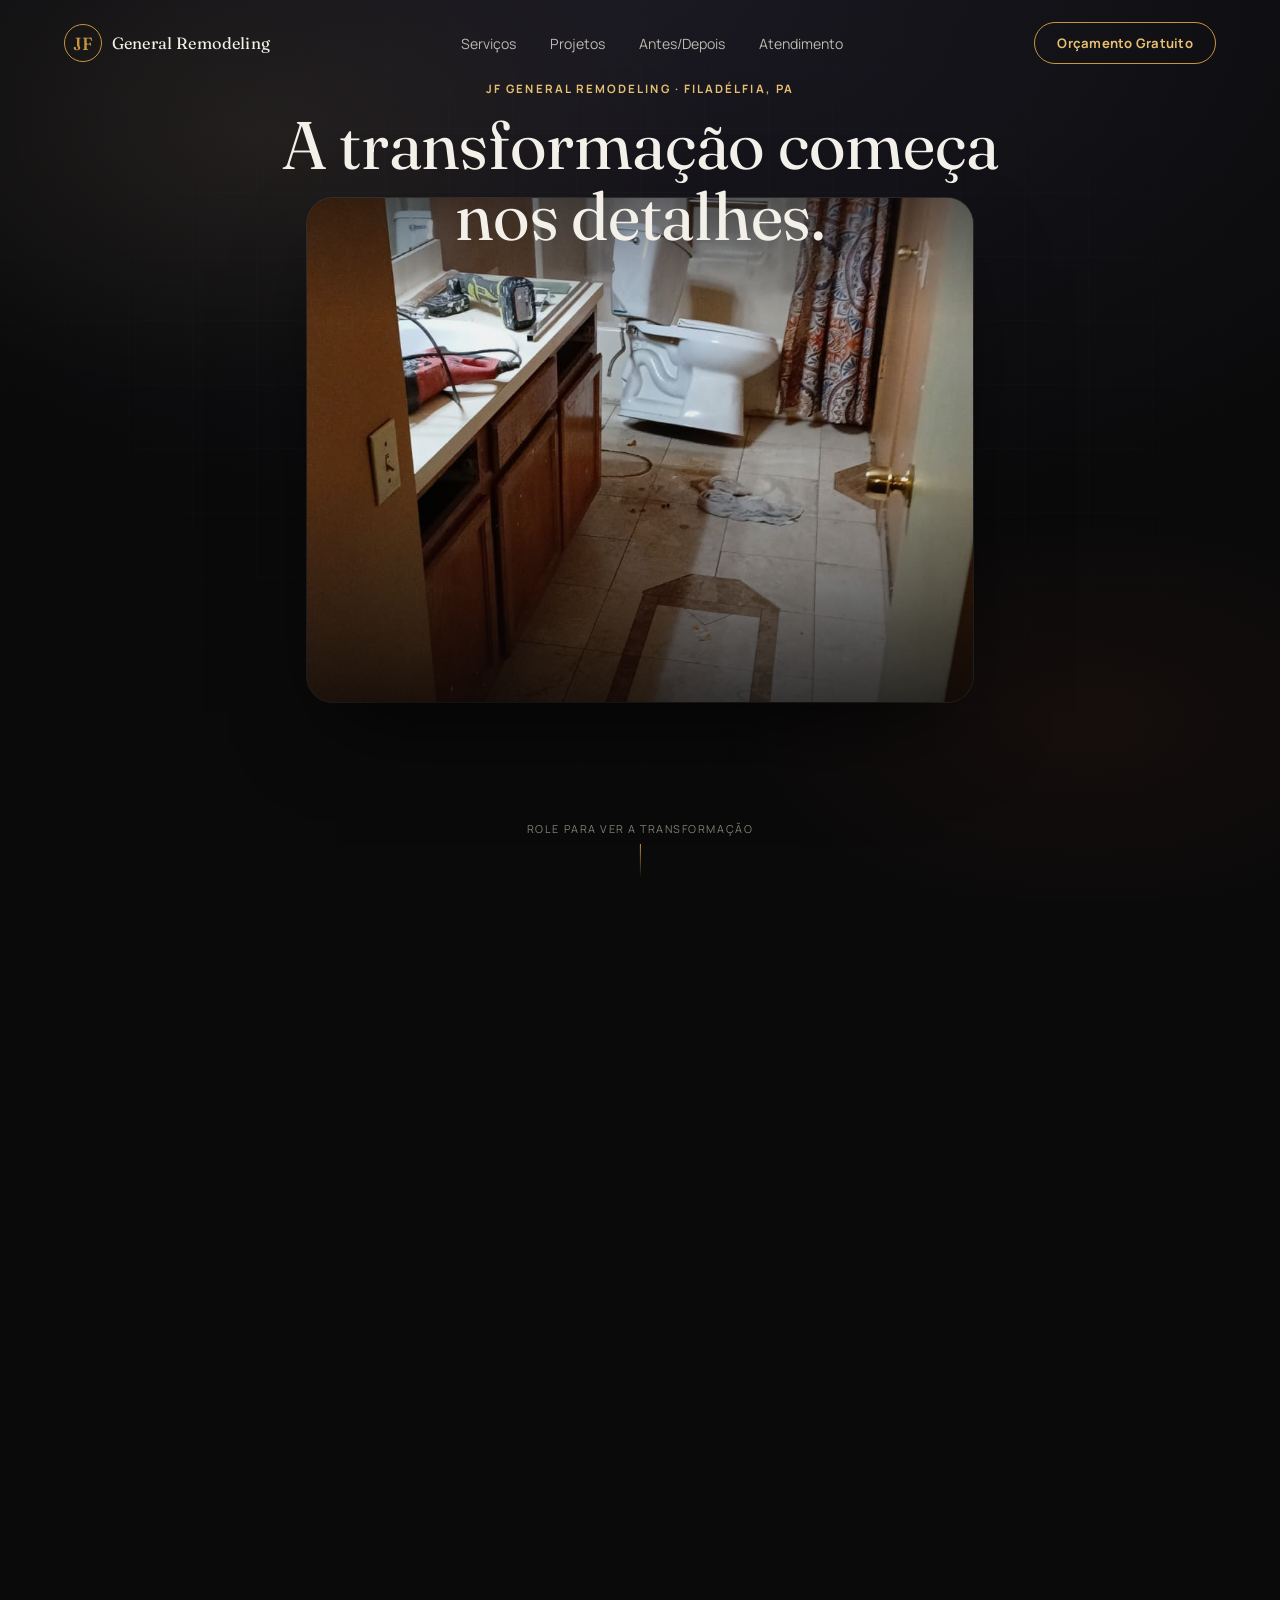
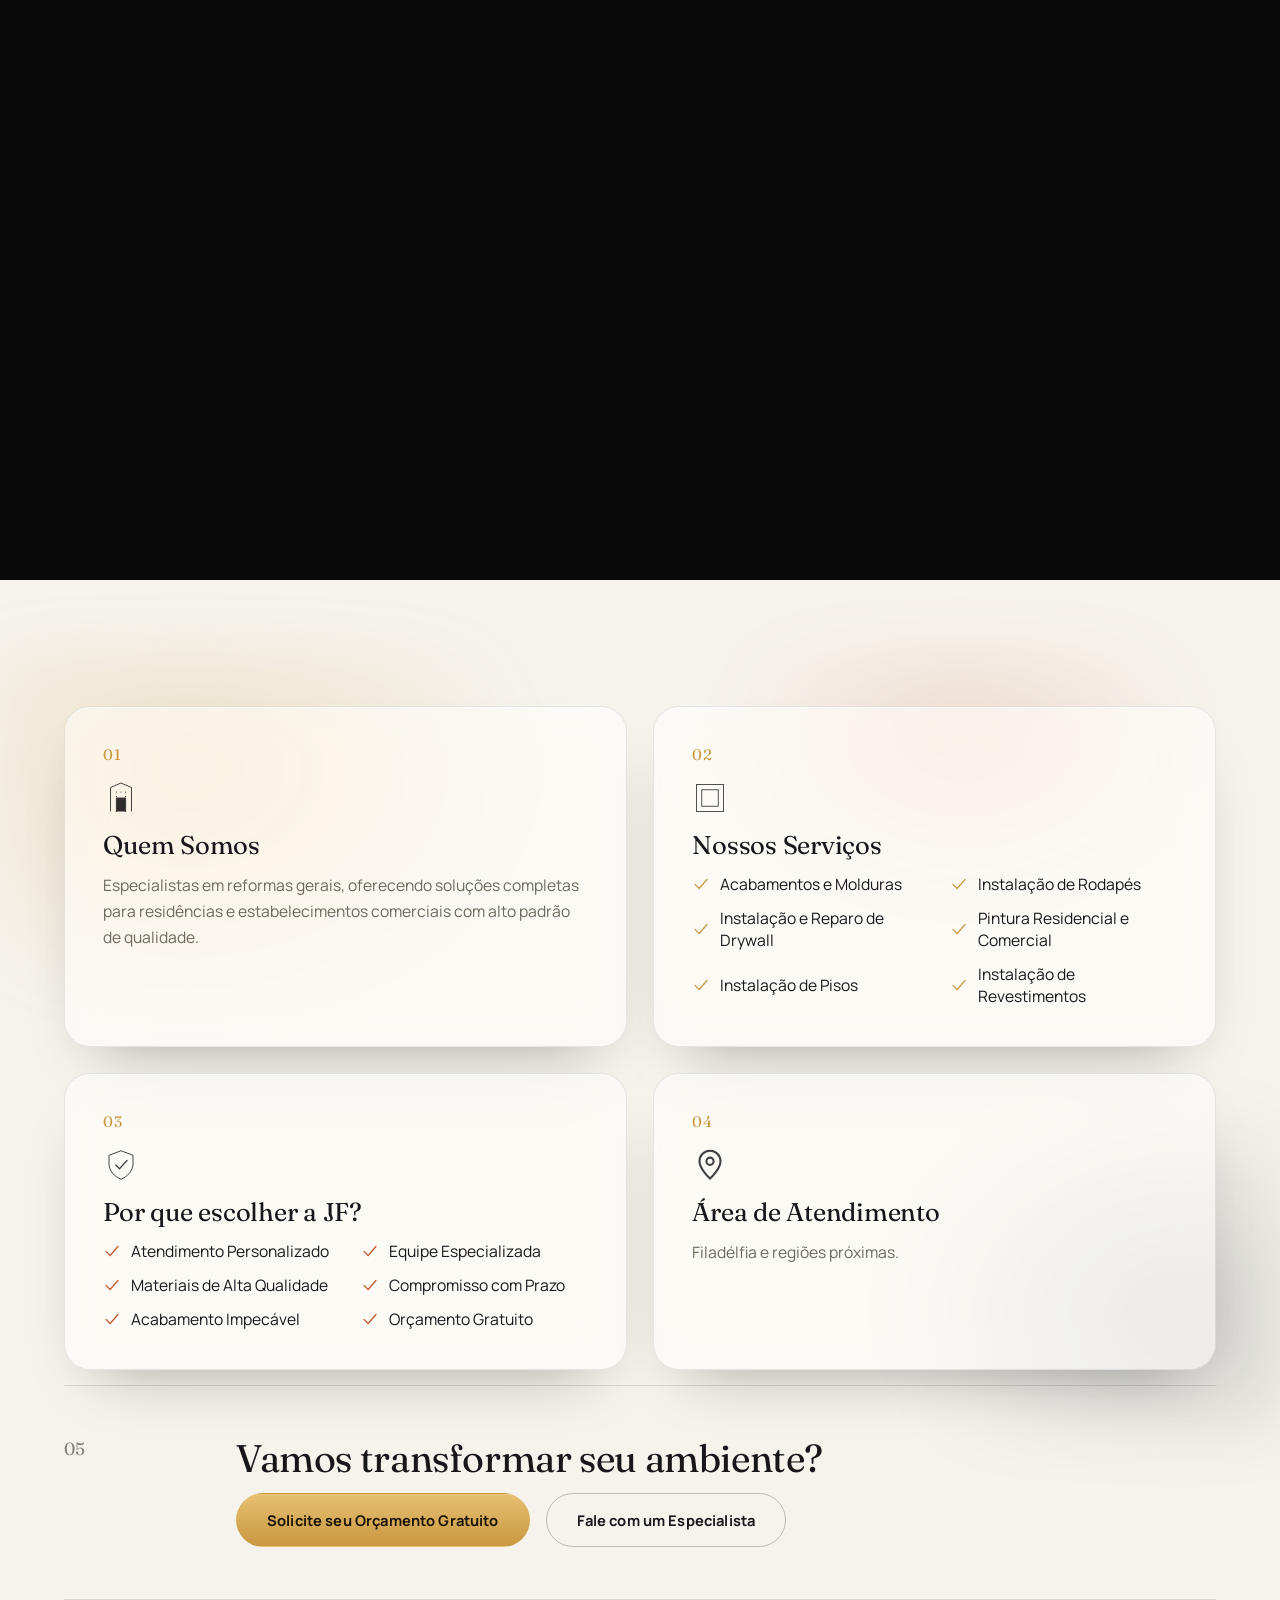
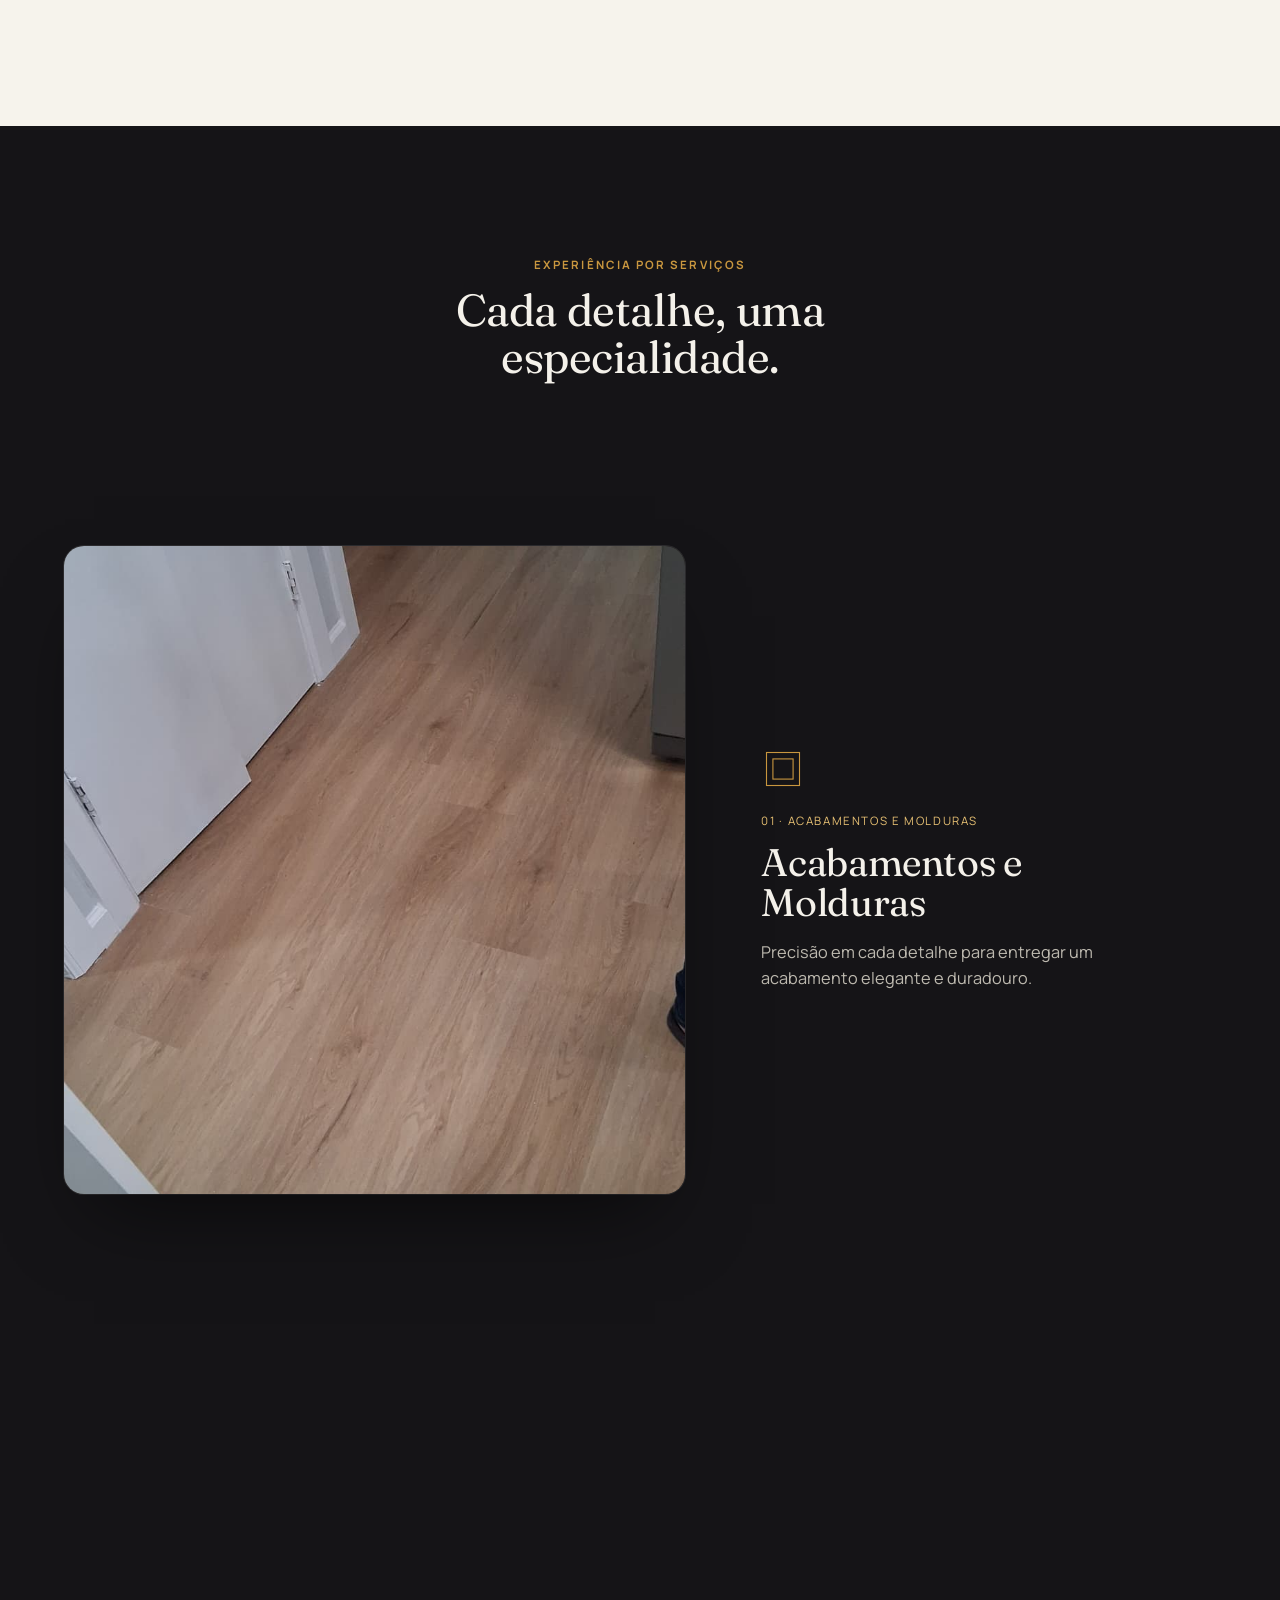
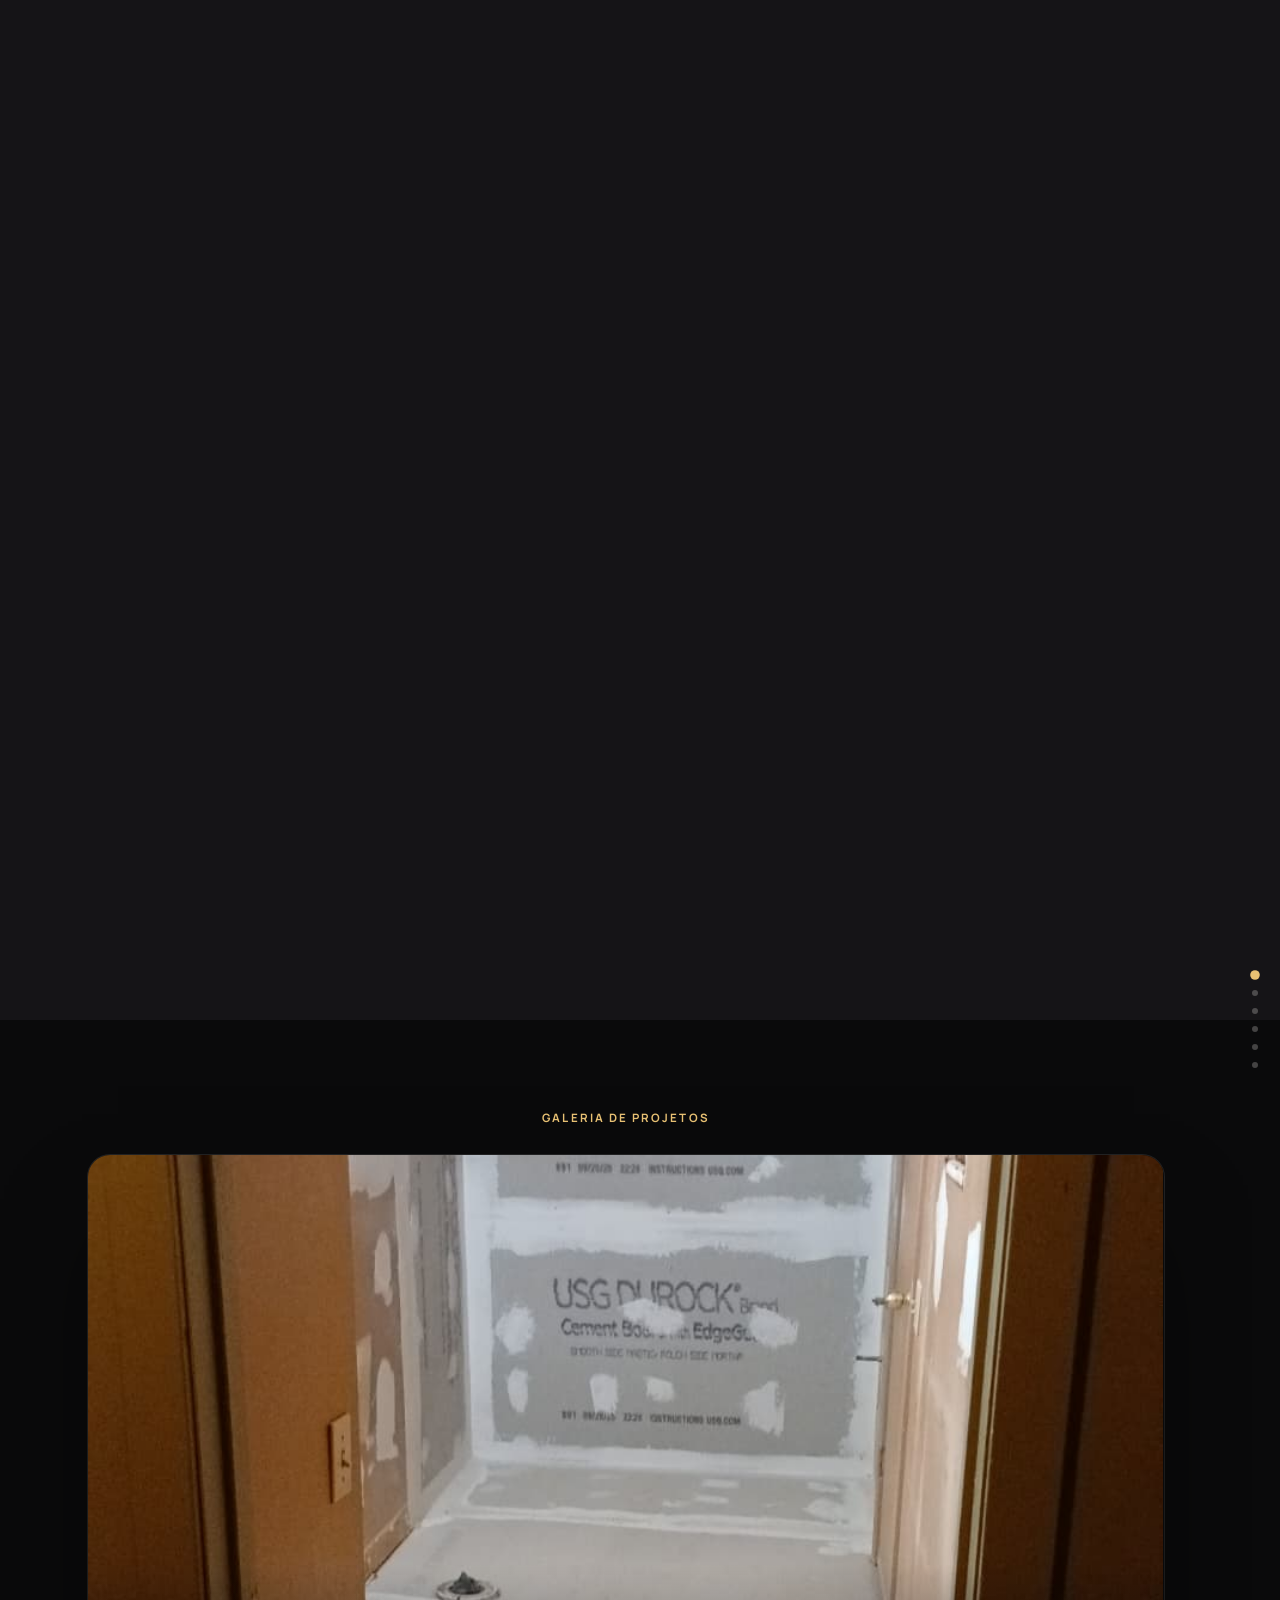
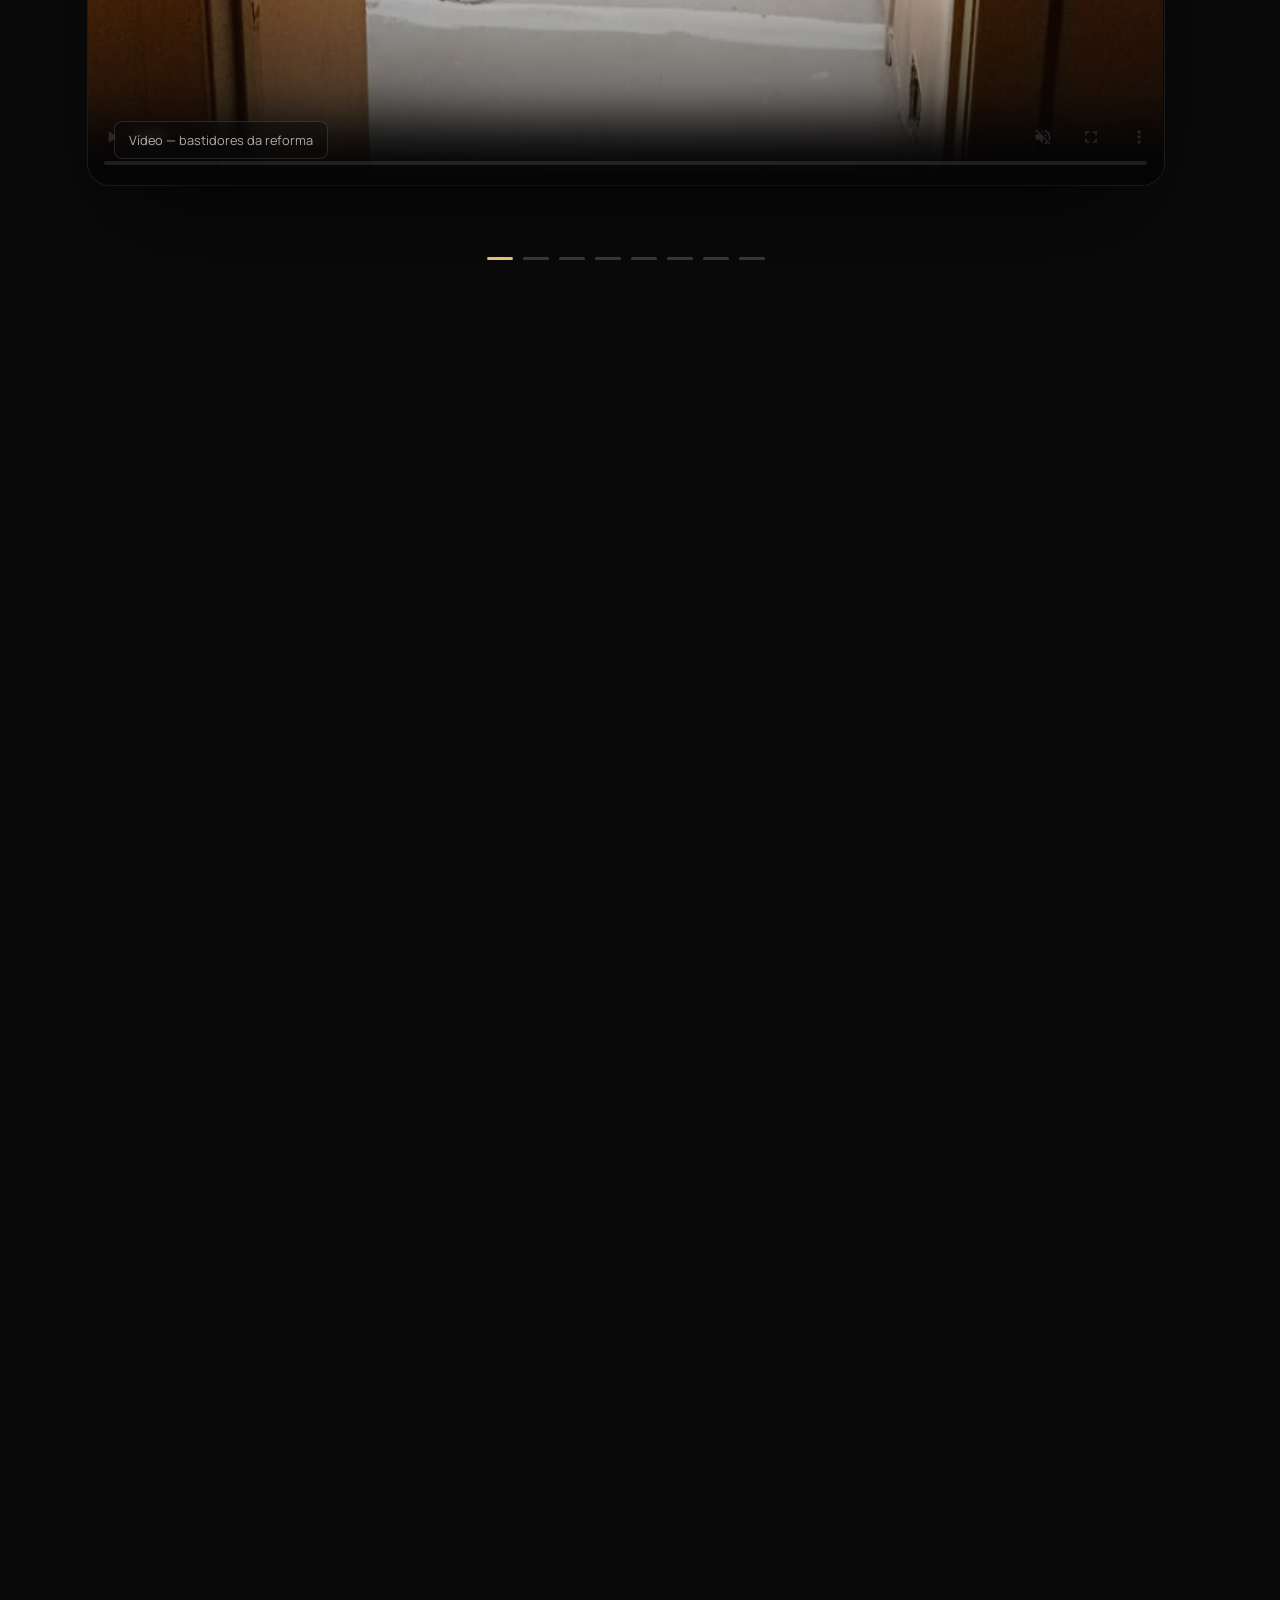
==== index.html @ ff770442 "Initial commit: JF General Remodeling landing page Cinematic scroll-driven landing page with hero ex" ====
<!DOCTYPE html>
<html lang="pt-BR">
<head>
<meta charset="UTF-8">
<meta name="viewport" content="width=device-width, initial-scale=1.0">
<title>JF General Remodeling — Reformas de Alto Padrão em Filadélfia</title>
<meta name="description" content="JF General Remodeling: acabamentos, drywall, pintura, pisos e revestimentos com qualidade, precisão e orçamento gratuito. Atendemos Filadélfia e regiões próximas.">
<link rel="preconnect" href="https://fonts.googleapis.com">
<link rel="preconnect" href="https://fonts.gstatic.com" crossorigin>
<link href="https://fonts.googleapis.com/css2?family=Fraunces:ital,opsz,wght@0,9..144,300;0,9..144,400;0,9..144,500;0,9..144,600;1,9..144,400&family=Manrope:wght@400;500;600;700;800&display=swap" rel="stylesheet">
<link rel="stylesheet" href="css/style.css">
</head>
<body>

<!-- ============ SVG ICON SPRITE ============ -->
<svg class="sprite" width="0" height="0" style="position:absolute">
  <defs>
    <symbol id="i-check" viewBox="0 0 24 24"><path d="M4 12.5L9.5 18L20 6" fill="none" stroke="currentColor" stroke-width="1.6" stroke-linecap="round" stroke-linejoin="round"/></symbol>
    <symbol id="i-arrow" viewBox="0 0 24 24"><path d="M5 12H19M19 12L13 6M19 12L13 18" fill="none" stroke="currentColor" stroke-width="1.6" stroke-linecap="round" stroke-linejoin="round"/></symbol>
    <symbol id="i-pin" viewBox="0 0 24 24"><path d="M12 21s7-6.2 7-11.5A7 7 0 0 0 5 9.5C5 14.8 12 21 12 21z" fill="none" stroke="currentColor" stroke-width="1.4"/><circle cx="12" cy="9.5" r="2.4" fill="none" stroke="currentColor" stroke-width="1.4"/></symbol>
    <symbol id="i-phone" viewBox="0 0 24 24"><path d="M6 3h3l2 5-2.5 1.5a12 12 0 0 0 6 6L16 13l5 2v3a2 2 0 0 1-2 2C10.5 20 4 13.5 4 5a2 2 0 0 1 2-2z" fill="none" stroke="currentColor" stroke-width="1.4" stroke-linejoin="round"/></symbol>
    <symbol id="i-mail" viewBox="0 0 24 24"><path d="M3.5 6.5h17v11h-17z" fill="none" stroke="currentColor" stroke-width="1.4"/><path d="M4 7l8 6 8-6" fill="none" stroke="currentColor" stroke-width="1.4"/></symbol>
    <symbol id="i-frame" viewBox="0 0 48 48"><rect x="6" y="6" width="36" height="36" fill="none" stroke="currentColor" stroke-width="1.2"/><rect x="13" y="13" width="22" height="22" fill="none" stroke="currentColor" stroke-width="1.2"/></symbol>
    <symbol id="i-baseboard" viewBox="0 0 48 48"><path d="M6 34h36M6 34v-4h36v4" fill="none" stroke="currentColor" stroke-width="1.2"/><path d="M6 30V14M14 30V14" fill="none" stroke="currentColor" stroke-width="1"/></symbol>
    <symbol id="i-drywall" viewBox="0 0 48 48"><rect x="7" y="9" width="15" height="30" fill="none" stroke="currentColor" stroke-width="1.2"/><rect x="26" y="9" width="15" height="30" fill="none" stroke="currentColor" stroke-width="1.2"/><path d="M7 24h15M26 16h15" stroke="currentColor" stroke-width="1"/></symbol>
    <symbol id="i-paint" viewBox="0 0 48 48"><path d="M18 6h8v10l4 4v18a4 4 0 0 1-4 4h-8a4 4 0 0 1-4-4V20l4-4z" fill="none" stroke="currentColor" stroke-width="1.2"/><path d="M14 26h20" stroke="currentColor" stroke-width="1"/></symbol>
    <symbol id="i-floor" viewBox="0 0 48 48"><path d="M4 14l14-8 26 8-14 8z" fill="none" stroke="currentColor" stroke-width="1.2" stroke-linejoin="round"/><path d="M4 14v20l14 8V22M44 14v20l-14 8V22" fill="none" stroke="currentColor" stroke-width="1.2" stroke-linejoin="round"/></symbol>
    <symbol id="i-tile" viewBox="0 0 48 48"><rect x="6" y="6" width="16" height="16" fill="none" stroke="currentColor" stroke-width="1.2"/><rect x="26" y="6" width="16" height="16" fill="none" stroke="currentColor" stroke-width="1.2"/><rect x="6" y="26" width="16" height="16" fill="none" stroke="currentColor" stroke-width="1.2"/><rect x="26" y="26" width="16" height="16" fill="none" stroke="currentColor" stroke-width="1.2"/></symbol>
    <symbol id="i-square" viewBox="0 0 48 48"><path d="M8 40V8h10M8 30h20" fill="none" stroke="currentColor" stroke-width="1.2"/></symbol>
    <symbol id="i-building" viewBox="0 0 48 48"><path d="M10 42V10l14-6 14 6v32" fill="none" stroke="currentColor" stroke-width="1.3" stroke-linejoin="round"/><path d="M18 42V24h12v18M18 16h.01M24 16h.01M30 16h.01M18 22h.01M30 22h.01" stroke="currentColor" stroke-width="1.6" stroke-linecap="round"/></symbol>
    <symbol id="i-shield" viewBox="0 0 48 48"><path d="M24 5l16 6v11c0 10-7 17-16 21C15 39 8 32 8 22V11z" fill="none" stroke="currentColor" stroke-width="1.3" stroke-linejoin="round"/><path d="M17 24l5 5 10-11" fill="none" stroke="currentColor" stroke-width="1.6" stroke-linecap="round" stroke-linejoin="round"/></symbol>
  </defs>
</svg>

<!-- ============ GRAIN OVERLAY ============ -->
<svg class="grain" aria-hidden="true">
  <filter id="grainFilter"><feTurbulence type="fractalNoise" baseFrequency="0.85" numOctaves="2" stitchTiles="stitch"/><feColorMatrix type="matrix" values="0 0 0 0 0  0 0 0 0 0  0 0 0 0 0  0 0 0 0.05 0"/></filter>
  <rect width="100%" height="100%" filter="url(#grainFilter)"/>
</svg>

<!-- ============ NAV ============ -->
<header class="nav" id="siteNav">
  <div class="nav-inner">
    <a href="#top" class="brand">
      <span class="brand-mark">JF</span>
      <span class="brand-word">General&nbsp;Remodeling</span>
    </a>
    <nav class="nav-links">
      <a href="#servicos">Serviços</a>
      <a href="#projetos">Projetos</a>
      <a href="#antes-depois">Antes/Depois</a>
      <a href="#atendimento">Atendimento</a>
    </nav>
    <a href="#contato" class="nav-cta">Orçamento Gratuito</a>
    <button class="nav-burger" id="navBurger" aria-label="Abrir menu"><span></span><span></span><span></span></button>
  </div>
</header>

<main id="top">

  <!-- ============ HERO — SCROLL EXPANSION ============ -->
  <section class="hero" id="hero">
    <div class="hero-sticky">

      <div class="hero-bg" id="heroBg">
        <div class="hero-bg-tex tex-blueprint"></div>
        <div class="hero-bg-tex tex-light"></div>
      </div>

      <div class="hero-frame" id="heroFrame">
        <div class="hero-media" id="heroMedia">
          <div class="media-plate plate-before"><img src="assets/hero-before.jpg" alt="Banheiro antes da reforma"></div>
          <div class="media-plate plate-during"><img src="assets/svc-drywall.jpg" alt="Reforma em andamento — drywall"></div>
          <div class="media-plate plate-after"><img src="assets/hero-after.jpg" alt="Banheiro finalizado pela JF General Remodeling"></div>
          <div class="media-scrim"></div>
          <div class="media-scan"></div>
        </div>
      </div>

      <div class="hero-copy">
        <span class="eyebrow">JF General Remodeling · Filadélfia, PA</span>
        <h1 class="hero-title" id="heroTitle">
          <span data-i="0" class="active">A transformação começa<br>nos detalhes.</span>
          <span data-i="1">Reformas que valorizam<br>seu patrimônio.</span>
          <span data-i="2">Acabamentos de<br>alto padrão.</span>
          <span data-i="3">Qualidade que você vê<br>em cada ambiente.</span>
          <span data-i="4" class="is-logo">JF General<br>Remodeling</span>
        </h1>

        <ul class="hero-checklist" id="heroChecklist">
          <li>Acabamentos e Molduras</li>
          <li>Instalação de Rodapés</li>
          <li>Drywall</li>
          <li>Pintura Residencial e Comercial</li>
          <li>Instalação de Pisos</li>
          <li>Revestimentos</li>
          <li>Reformas Gerais</li>
          <li>Orçamento Gratuito</li>
        </ul>

        <p class="hero-institutional" id="heroInstitutional">
          A JF General Remodeling oferece serviços completos de reformas gerais, incluindo acabamentos,
          instalação de rodapés, drywall, pintura, pisos e revestimentos. Atendemos Filadélfia e regiões
          próximas com qualidade, comprometimento, pontualidade e orçamentos totalmente gratuitos.
        </p>

        <div class="hero-scroll-cue">
          <span>Role para ver a transformação</span>
          <i></i>
        </div>
      </div>
    </div>
  </section>

  <!-- ============ OVERVIEW INDEX 01–05 ============ -->
  <section class="overview">
    <div class="container">

      <div class="tilt-grid" id="tiltGrid">

        <div class="tilt-card" data-reveal>
          <div class="tilt-card-glare"></div>
          <div class="tilt-card-inner">
            <span class="tilt-num">01</span>
            <svg class="tilt-icon"><use href="#i-building"/></svg>
            <h2>Quem Somos</h2>
            <p>Especialistas em reformas gerais, oferecendo soluções completas para residências e
            estabelecimentos comerciais com alto padrão de qualidade.</p>
          </div>
        </div>

        <div class="tilt-card" data-reveal>
          <div class="tilt-card-glare"></div>
          <div class="tilt-card-inner">
            <span class="tilt-num">02</span>
            <svg class="tilt-icon"><use href="#i-frame"/></svg>
            <h2>Nossos Serviços</h2>
            <ul class="overview-list">
              <li><svg class="ic"><use href="#i-check"/></svg>Acabamentos e Molduras</li>
              <li><svg class="ic"><use href="#i-check"/></svg>Instalação de Rodapés</li>
              <li><svg class="ic"><use href="#i-check"/></svg>Instalação e Reparo de Drywall</li>
              <li><svg class="ic"><use href="#i-check"/></svg>Pintura Residencial e Comercial</li>
              <li><svg class="ic"><use href="#i-check"/></svg>Instalação de Pisos</li>
              <li><svg class="ic"><use href="#i-check"/></svg>Instalação de Revestimentos</li>
            </ul>
          </div>
        </div>

        <div class="tilt-card" data-reveal>
          <div class="tilt-card-glare"></div>
          <div class="tilt-card-inner">
            <span class="tilt-num">03</span>
            <svg class="tilt-icon"><use href="#i-shield"/></svg>
            <h2>Por que escolher a JF?</h2>
            <div class="why-grid">
              <span><svg class="ic"><use href="#i-check"/></svg>Atendimento Personalizado</span>
              <span><svg class="ic"><use href="#i-check"/></svg>Equipe Especializada</span>
              <span><svg class="ic"><use href="#i-check"/></svg>Materiais de Alta Qualidade</span>
              <span><svg class="ic"><use href="#i-check"/></svg>Compromisso com Prazo</span>
              <span><svg class="ic"><use href="#i-check"/></svg>Acabamento Impecável</span>
              <span><svg class="ic"><use href="#i-check"/></svg>Orçamento Gratuito</span>
            </div>
          </div>
        </div>

        <div class="tilt-card tilt-card-area" data-reveal>
          <div class="tilt-card-glare"></div>
          <div class="tilt-card-inner">
            <span class="tilt-num">04</span>
            <svg class="tilt-icon"><use href="#i-pin"/></svg>
            <h2>Área de Atendimento</h2>
            <p>Filadélfia e regiões próximas.</p>
          </div>
        </div>

      </div>

      <div class="overview-row overview-cta" data-reveal>
        <span class="overview-num">05</span>
        <div class="overview-body">
          <h2>Vamos transformar seu ambiente?</h2>
          <div class="btn-row">
            <a href="#contato" class="btn btn-primary">Solicite seu Orçamento Gratuito</a>
            <a href="#contato" class="btn btn-outline">Fale com um Especialista</a>
          </div>
        </div>
      </div>

    </div>
  </section>

  <!-- ============ EXPERIÊNCIA POR SERVIÇOS (STICKY) ============ -->
  <section class="services-exp" id="servicos">
    <div class="services-head" data-reveal>
      <span class="eyebrow">Experiência por Serviços</span>
      <h2>Cada detalhe, uma especialidade.</h2>
    </div>

    <div class="services-stack" id="servicesStack">

      <article class="service-panel" data-index="0">
        <div class="service-visual tex-molding">
          <img src="assets/svc-molduras.jpg" alt="Acabamentos e molduras finalizados">
        </div>
        <div class="service-copy">
          <svg class="service-icon"><use href="#i-frame"/></svg>
          <span class="service-tag">01 · Acabamentos e Molduras</span>
          <h3>Acabamentos e Molduras</h3>
          <p>Precisão em cada detalhe para entregar um acabamento elegante e duradouro.</p>
        </div>
      </article>

      <article class="service-panel" data-index="1">
        <div class="service-visual tex-baseboard">
          <img src="assets/svc-rodapes.jpg" alt="Instalação de rodapés">
        </div>
        <div class="service-copy">
          <svg class="service-icon"><use href="#i-baseboard"/></svg>
          <span class="service-tag">02 · Instalação de Rodapés</span>
          <h3>Instalação de Rodapés</h3>
          <p>Perfeita integração entre piso e parede com acabamento profissional.</p>
        </div>
      </article>

      <article class="service-panel" data-index="2">
        <div class="service-visual tex-drywall">
          <img src="assets/svc-drywall.jpg" alt="Instalação e reparo de drywall">
        </div>
        <div class="service-copy">
          <svg class="service-icon"><use href="#i-drywall"/></svg>
          <span class="service-tag">03 · Drywall</span>
          <h3>Instalação e Reparo de Drywall</h3>
          <p>Estruturas resistentes, acabamento impecável e execução rápida.</p>
        </div>
      </article>

      <article class="service-panel" data-index="3">
        <div class="service-visual tex-paint">
          <img src="assets/svc-pintura.jpg" alt="Pintura residencial e comercial">
        </div>
        <div class="service-copy">
          <svg class="service-icon"><use href="#i-paint"/></svg>
          <span class="service-tag">04 · Pintura</span>
          <h3>Serviços de Pintura</h3>
          <p>Ambientes renovados com acabamento uniforme e materiais de alta qualidade.</p>
        </div>
      </article>

      <article class="service-panel" data-index="4">
        <div class="service-visual tex-floor">
          <img src="assets/svc-pisos.jpg" alt="Instalação de pisos">
        </div>
        <div class="service-copy">
          <svg class="service-icon"><use href="#i-floor"/></svg>
          <span class="service-tag">05 · Pisos</span>
          <h3>Instalação de Pisos</h3>
          <p>Precisão, nivelamento perfeito e acabamento sofisticado.</p>
        </div>
      </article>

      <article class="service-panel" data-index="5">
        <div class="service-visual tex-tile">
          <img src="assets/svc-revestimentos.jpg" alt="Revestimentos em mármore">
        </div>
        <div class="service-copy">
          <svg class="service-icon"><use href="#i-tile"/></svg>
          <span class="service-tag">06 · Revestimentos</span>
          <h3>Revestimentos</h3>
          <p>Elegância, durabilidade e valorização do ambiente.</p>
        </div>
      </article>

    </div>

    <div class="services-dots" id="servicesDots"></div>
  </section>

  <!-- ============ GALERIA DE PROJETOS ============ -->
  <section class="gallery" id="projetos">
    <div class="gallery-sticky">
      <span class="eyebrow eyebrow-light">Galeria de Projetos</span>
      <div class="gallery-frame" id="galleryFrame">
        <div class="gallery-slide" data-i="0"><video src="assets/hero-during.mp4" poster="assets/gal-03-drywall.jpg" controls muted playsinline preload="metadata"></video><span>Vídeo — bastidores da reforma</span></div>
        <div class="gallery-slide" data-i="1"><img src="assets/gal-01-antes-banheiro.jpg" alt="Banheiro antes da reforma"><span>Antes — banheiro original</span></div>
        <div class="gallery-slide" data-i="2"><img src="assets/gal-02-demolicao.jpg" alt="Demolição do ambiente"><span>Demolição completa</span></div>
        <div class="gallery-slide" data-i="3"><img src="assets/gal-03-drywall.jpg" alt="Estrutura de drywall e impermeabilização"><span>Drywall e impermeabilização</span></div>
        <div class="gallery-slide" data-i="4"><img src="assets/gal-04-banheiro-pronto.jpg" alt="Banheiro finalizado"><span>Banheiro entregue</span></div>
        <div class="gallery-slide" data-i="5"><img src="assets/gal-05-marmore.jpg" alt="Detalhe do revestimento em mármore"><span>Detalhe do revestimento</span></div>
        <div class="gallery-slide" data-i="6"><img src="assets/gal-06-cozinha.jpg" alt="Reforma completa de cozinha"><span>Reforma completa de cozinha</span></div>
        <div class="gallery-slide" data-i="7"><img src="assets/gal-07-sala.jpg" alt="Piso instalado em sala de estar"><span>Piso de sala de estar</span></div>
      </div>
      <div class="gallery-dots" id="galleryDots"></div>
    </div>
  </section>

  <!-- ============ ANTES E DEPOIS ============ -->
  <section class="before-after" id="antes-depois">
    <div class="container">
      <span class="eyebrow">Antes e Depois</span>
      <h2 data-reveal>O mesmo ambiente. Um resultado completamente diferente.</h2>

      <div class="ba-slider" id="baSlider">
        <div class="ba-after"><img src="assets/ba-depois.jpg" alt="Banheiro depois da reforma"><span class="ba-label ba-label-after">Depois</span></div>
        <div class="ba-before" id="baBefore"><img src="assets/ba-antes.jpg" alt="Banheiro antes da reforma"><span class="ba-label ba-label-before">Antes</span></div>
        <div class="ba-handle" id="baHandle">
          <svg class="ic" viewBox="0 0 24 24"><path d="M8 7l-5 5 5 5M16 7l5 5-5 5" fill="none" stroke="currentColor" stroke-width="1.6" stroke-linecap="round" stroke-linejoin="round"/></svg>
        </div>
      </div>
      <p class="ba-hint">Arraste para comparar</p>
    </div>
  </section>

  <!-- ============ ÁREA DE ATENDIMENTO ============ -->
  <section class="service-area" id="atendimento">
    <div class="container area-grid">
      <div class="area-copy" data-reveal>
        <span class="eyebrow">Área de Atendimento</span>
        <h2>Atendemos Filadélfia<br>e regiões próximas.</h2>
        <p>Qualidade, compromisso e orçamento gratuito — onde quer que seu projeto esteja na região.</p>
        <div class="area-tags">
          <span><svg class="ic"><use href="#i-pin"/></svg>Philadelphia, PA</span>
          <span><svg class="ic"><use href="#i-pin"/></svg>Camden County, NJ</span>
          <span><svg class="ic"><use href="#i-pin"/></svg>Montgomery County, PA</span>
          <span><svg class="ic"><use href="#i-pin"/></svg>Delaware County, PA</span>
        </div>
      </div>
      <div class="area-map" data-reveal>
        <div class="map-blueprint">
          <div class="map-pin map-pin-1"><svg class="ic"><use href="#i-pin"/></svg></div>
          <div class="map-pin map-pin-2"><svg class="ic"><use href="#i-pin"/></svg></div>
          <div class="map-pin map-pin-3"><svg class="ic"><use href="#i-pin"/></svg></div>
        </div>
      </div>
    </div>
  </section>

  <!-- ============ CTA FINAL + CONTATO ============ -->
  <section class="final-cta" id="contato">
    <div class="final-cta-bg"></div>
    <div class="container final-inner">
      <div class="final-copy" data-reveal>
        <span class="eyebrow eyebrow-light">Vamos Começar</span>
        <h2>Solicite seu Orçamento<br>Gratuito Hoje.</h2>
        <p>Resposta rápida, visita técnica sem custo e um projeto pensado para valorizar
        cada detalhe do seu espaço.</p>
        <div class="final-contact-info">
          <a href="tel:+12150000000"><svg class="ic"><use href="#i-phone"/></svg>(215) 000-0000</a>
          <a href="mailto:info@jfgeneralremodeling.com"><svg class="ic"><use href="#i-mail"/></svg>info@jfgeneralremodeling.com</a>
        </div>
      </div>

      <form class="final-form" id="quoteForm" data-reveal>
        <div class="field">
          <label for="fName">Nome</label>
          <input id="fName" name="nome" type="text" required placeholder="Seu nome completo">
        </div>
        <div class="field">
          <label for="fPhone">Telefone ou e-mail</label>
          <input id="fPhone" name="contato" type="text" required placeholder="(xxx) xxx-xxxx">
        </div>
        <div class="field">
          <label for="fService">Serviço de interesse</label>
          <select id="fService" name="servico">
            <option>Acabamentos e Molduras</option>
            <option>Instalação de Rodapés</option>
            <option>Drywall</option>
            <option>Pintura Residencial e Comercial</option>
            <option>Instalação de Pisos</option>
            <option>Revestimentos</option>
            <option>Reforma Geral / Outro</option>
          </select>
        </div>
        <div class="field">
          <label for="fMsg">Conte um pouco sobre o projeto</label>
          <textarea id="fMsg" name="mensagem" rows="3" placeholder="Descreva o ambiente e o que deseja transformar"></textarea>
        </div>
        <button type="submit" class="btn btn-primary btn-block">Solicitar Orçamento Gratuito</button>
        <a href="tel:+12150000000" class="btn btn-outline btn-block btn-outline-light">Falar com um Especialista</a>
      </form>
    </div>
  </section>

</main>

<footer class="footer">
  <div class="container footer-inner">
    <a href="#top" class="brand">
      <span class="brand-mark">JF</span>
      <span class="brand-word">General&nbsp;Remodeling</span>
    </a>
    <p>© <span id="year"></span> JF General Remodeling. Todos os direitos reservados.</p>
    <div class="footer-links">
      <a href="#servicos">Serviços</a>
      <a href="#projetos">Projetos</a>
      <a href="#atendimento">Atendimento</a>
      <a href="#contato">Orçamento</a>
    </div>
  </div>
</footer>

<script src="js/main.js"></script>
</body>
</html>
---- css/style.css ----
/* ===================== TOKENS ===================== */
:root{
  --black:#0a0a0b;
  --graphite:#151417;
  --graphite-2:#1e1d21;
  --line:rgba(255,255,255,.1);
  --line-soft:rgba(255,255,255,.06);
  --ink:#f4f1ea;
  --ink-dim:#bdb9af;
  --muted:#847f74;
  --navy:#0e1a2b;
  --gold:#c9973f;
  --gold-2:#e7c073;
  --ember:#c1552a;
  --wood:#8a5a35;
  --paper:#f6f3ec;
  --paper-ink:#17161a;
  --paper-muted:#6d685d;

  --serif:"Fraunces",ui-serif,Georgia,serif;
  --sans:"Manrope",system-ui,sans-serif;

  --container:1280px;
  --ease:cubic-bezier(.22,.61,.36,1);
}

*,*::before,*::after{box-sizing:border-box}
html{scroll-behavior:smooth}
body{
  margin:0;
  background:var(--black);
  color:var(--ink);
  font-family:var(--sans);
  -webkit-font-smoothing:antialiased;
  overflow-x:clip;
}
img,svg{display:block;max-width:100%}
a{color:inherit;text-decoration:none}
h1,h2,h3{font-family:var(--serif);font-weight:400;margin:0;line-height:1.05;letter-spacing:-.01em}
p{margin:0;color:var(--ink-dim);line-height:1.65}
ul{margin:0;padding:0;list-style:none}
.container{max-width:var(--container);margin:0 auto;padding:0 clamp(20px,5vw,64px)}
.ic{width:18px;height:18px;flex:none}

.eyebrow{
  display:inline-block;
  font-family:var(--sans);
  font-size:.72rem;
  font-weight:700;
  letter-spacing:.18em;
  text-transform:uppercase;
  color:var(--gold);
  margin-bottom:14px;
}
.eyebrow-light{color:var(--gold-2)}

.btn{
  display:inline-flex;align-items:center;justify-content:center;gap:8px;
  padding:16px 30px;border-radius:999px;
  font-family:var(--sans);font-weight:700;font-size:.92rem;letter-spacing:.01em;
  border:1px solid transparent;cursor:pointer;transition:transform .35s var(--ease),background .3s,color .3s,border-color .3s;
  white-space:nowrap;
}
.btn-primary{background:linear-gradient(180deg,var(--gold-2),var(--gold));color:#1a1408;}
.btn-primary:hover{transform:translateY(-2px);box-shadow:0 14px 30px -12px rgba(201,151,63,.55)}
.btn-outline{border-color:rgba(20,20,22,.25);color:var(--paper-ink);background:transparent}
.btn-outline:hover{border-color:var(--paper-ink);transform:translateY(-2px)}
.btn-outline-light{border-color:rgba(244,241,234,.35);color:var(--ink)}
.btn-outline-light:hover{border-color:var(--ink)}
.btn-block{width:100%}
.btn-row{display:flex;gap:16px;flex-wrap:wrap;margin-top:10px}

/* grain overlay */
.grain{position:fixed;inset:0;width:100%;height:100%;pointer-events:none;z-index:999;opacity:.5;mix-blend-mode:overlay}
.sprite{position:absolute}

/* reveal-on-scroll base */
[data-reveal]{opacity:0;transform:translateY(28px);transition:opacity .9s var(--ease),transform .9s var(--ease)}
[data-reveal].is-visible{opacity:1;transform:translateY(0)}

/* ===================== NAV ===================== */
.nav{position:fixed;top:0;left:0;right:0;z-index:100;transition:background .4s,border-color .4s,padding .4s}
.nav-inner{
  max-width:var(--container);margin:0 auto;padding:22px clamp(20px,5vw,64px);
  display:flex;align-items:center;justify-content:space-between;gap:24px;
}
.nav.is-scrolled{background:rgba(10,10,11,.78);backdrop-filter:blur(14px);border-bottom:1px solid var(--line-soft)}
.nav.is-scrolled .nav-inner{padding-top:14px;padding-bottom:14px}
.brand{display:flex;align-items:center;gap:10px}
.brand-mark{
  font-family:var(--serif);font-weight:500;font-size:1.1rem;
  width:38px;height:38px;border:1px solid var(--gold);border-radius:50%;
  display:flex;align-items:center;justify-content:center;color:var(--gold);
}
.brand-word{font-family:var(--serif);font-size:1.02rem;letter-spacing:.01em}
.nav-links{display:flex;gap:34px;font-size:.88rem;color:var(--ink-dim)}
.nav-links a:hover{color:var(--ink)}
.nav-cta{
  font-size:.82rem;font-weight:700;letter-spacing:.02em;
  border:1px solid var(--gold);color:var(--gold-2);padding:11px 22px;border-radius:999px;
  transition:background .3s,color .3s;
}
.nav-cta:hover{background:var(--gold);color:#1a1408}
.nav-burger{display:none;flex-direction:column;gap:5px;background:none;border:0;cursor:pointer;padding:6px}
.nav-burger span{width:22px;height:1.5px;background:var(--ink)}

/* ===================== HERO ===================== */
.hero{position:relative;height:420vh}
.hero-sticky{
  position:sticky;top:0;height:100vh;overflow:hidden;
  display:flex;align-items:center;justify-content:center;
  background:radial-gradient(120% 100% at 50% 0%,#1a1922 0%,var(--black) 60%);
}
.hero-bg{position:absolute;inset:0;z-index:0}
.hero-bg-tex{position:absolute;inset:0;opacity:.55}
.tex-blueprint{
  background-image:
    linear-gradient(rgba(120,150,200,.08) 1px,transparent 1px),
    linear-gradient(90deg,rgba(120,150,200,.08) 1px,transparent 1px);
  background-size:64px 64px;
  mask-image:radial-gradient(80% 70% at 50% 40%,#000 0%,transparent 75%);
}
.tex-light{
  background:radial-gradient(60% 50% at 20% 15%,rgba(231,192,115,.14),transparent 60%),
             radial-gradient(50% 40% at 85% 80%,rgba(193,85,42,.12),transparent 60%);
}

.hero-frame{position:relative;z-index:1;width:100%;height:100%;display:flex;align-items:center;justify-content:center}
.hero-media{
  position:relative;overflow:hidden;
  width:52vw;height:56vh;border-radius:26px;
  box-shadow:0 40px 90px -30px rgba(0,0,0,.75),0 0 0 1px var(--line);
  will-change:width,height,border-radius;
}
.media-plate{position:absolute;inset:0;transition:opacity 1.1s ease}
.media-plate img,.media-plate video{width:100%;height:100%;object-fit:cover;display:block}
.plate-before{
  background:
    repeating-linear-gradient(100deg,rgba(255,255,255,.03) 0 2px,transparent 2px 90px),
    linear-gradient(160deg,#2a2620 0%,#1c1a17 45%,#3a3226 100%);
  opacity:1;
}
.plate-during{
  background:
    repeating-linear-gradient(0deg,rgba(255,255,255,.05) 0 1px,transparent 1px 46px),
    linear-gradient(160deg,#242938 0%,#171b26 50%,#2f3b52 100%);
  opacity:0;
}
.plate-after{
  background:
    radial-gradient(60% 50% at 75% 20%,rgba(231,192,115,.35),transparent 60%),
    linear-gradient(160deg,#4a4030 0%,#2b271f 55%,#5c4b30 100%);
  opacity:0;
}
.media-scan{
  position:absolute;inset:0;
  background:linear-gradient(115deg,transparent 40%,rgba(255,255,255,.16) 50%,transparent 60%);
  transform:translateX(-120%);
  mix-blend-mode:overlay;
}
.media-scrim{
  position:absolute;inset:0;
  background:linear-gradient(180deg,rgba(6,6,7,.5) 0%,rgba(6,6,7,.05) 24%,rgba(6,6,7,.08) 55%,rgba(6,6,7,.75) 100%);
  pointer-events:none;
}
.media-badge{
  position:absolute;left:18px;bottom:18px;
  font-size:.7rem;letter-spacing:.06em;color:rgba(244,241,234,.55);
  background:rgba(10,10,11,.4);backdrop-filter:blur(6px);
  padding:8px 12px;border-radius:8px;border:1px solid rgba(255,255,255,.12);
}

.hero-copy{
  position:absolute;z-index:2;inset:0;
  display:flex;flex-direction:column;align-items:center;justify-content:flex-start;
  text-align:center;padding-top:min(9vh,90px);pointer-events:none;
}
.hero-copy .eyebrow{color:var(--gold-2)}
.hero-title{position:relative;height:3.4em;width:min(90vw,900px)}
.hero-title span{
  position:absolute;inset:0;display:flex;align-items:flex-start;justify-content:center;
  font-size:clamp(2rem,5.4vw,4.2rem);color:var(--ink);
  opacity:0;transform:translateY(16px);transition:opacity .7s var(--ease),transform .7s var(--ease);
}
.hero-title span.active{opacity:1;transform:translateY(0)}
.hero-title span.is-logo{font-style:italic;color:var(--gold-2)}

.hero-checklist{
  position:absolute;bottom:19%;left:50%;transform:translateX(-50%);
  display:flex;flex-wrap:wrap;justify-content:center;gap:10px 14px;max-width:720px;
  opacity:0;transition:opacity .6s var(--ease);
}
.hero-checklist.is-visible{opacity:1}
.hero-checklist li{
  font-size:.78rem;letter-spacing:.02em;color:var(--ink-dim);
  border:1px solid var(--line);padding:8px 14px;border-radius:999px;
  background:rgba(255,255,255,.03);
  opacity:0;transform:translateY(10px);transition:opacity .5s var(--ease),transform .5s var(--ease);
}
.hero-checklist li.show{opacity:1;transform:translateY(0)}

.hero-institutional{
  position:absolute;bottom:6%;left:50%;transform:translateX(-50%);
  max-width:560px;text-align:center;font-size:.86rem;color:var(--ink-dim);
  opacity:0;transition:opacity .8s var(--ease);
}
.hero-institutional.is-visible{opacity:1}

.hero-scroll-cue{
  position:absolute;bottom:2.4%;left:50%;transform:translateX(-50%);
  display:flex;flex-direction:column;align-items:center;gap:8px;
  font-size:.68rem;letter-spacing:.14em;text-transform:uppercase;color:var(--muted);
  transition:opacity .5s;
}
.hero-scroll-cue i{width:1px;height:34px;background:linear-gradient(var(--gold),transparent);position:relative;overflow:hidden}
.hero-scroll-cue i::after{content:"";position:absolute;top:-100%;left:0;width:100%;height:100%;background:var(--gold-2);animation:cue 1.8s ease-in-out infinite}
@keyframes cue{0%{top:-100%}100%{top:100%}}

/* ===================== OVERVIEW ===================== */
.overview{background:var(--paper);color:var(--paper-ink);padding:min(14vh,140px) 0}
.overview-row{
  display:grid;grid-template-columns:140px 1fr;gap:32px;
  padding:52px 0;border-top:1px solid rgba(23,22,26,.12);
}
.overview-row:first-child{border-top:none}
.overview-num{font-family:var(--serif);font-size:1.1rem;color:var(--muted);letter-spacing:.02em}
.overview-body h2{font-size:clamp(1.6rem,3vw,2.4rem);margin-bottom:14px;color:var(--paper-ink)}
.overview-body p{color:var(--paper-muted);max-width:620px;font-size:1.02rem}
.overview-list{display:grid;grid-template-columns:1fr 1fr;gap:12px 30px;max-width:640px}
.overview-list li{display:flex;align-items:center;gap:10px;color:var(--paper-ink);font-size:.98rem}
.overview-list .ic{color:var(--gold)}
.why-grid{display:grid;grid-template-columns:1fr 1fr;gap:12px 30px;max-width:640px}
.why-grid span{display:flex;align-items:center;gap:10px;color:var(--paper-ink);font-size:.98rem}
.why-grid .ic{color:var(--ember)}
.overview-cta{border-bottom:1px solid rgba(23,22,26,.12);margin-top:8px}

/* ---- 3D tilt cards ---- */
.tilt-grid{position:relative;display:grid;grid-template-columns:1fr 1fr;gap:26px;perspective:1600px;padding-bottom:8px}
.tilt-grid::before{
  content:"";position:absolute;inset:-8% -6%;z-index:-1;pointer-events:none;filter:blur(30px);
  background:
    radial-gradient(38% 45% at 15% 15%,rgba(201,151,63,.20),transparent 70%),
    radial-gradient(32% 40% at 92% 85%,rgba(14,26,43,.16),transparent 70%),
    radial-gradient(26% 30% at 75% 10%,rgba(193,85,42,.14),transparent 70%);
}
.tilt-card{
  position:relative;border-radius:26px;overflow:hidden;
  background:rgba(255,255,255,.55);
  border:1px solid rgba(23,22,26,.09);
  backdrop-filter:blur(18px) saturate(150%);
  -webkit-backdrop-filter:blur(18px) saturate(150%);
  box-shadow:0 30px 60px -35px rgba(23,22,26,.4),inset 0 1px 0 rgba(255,255,255,.7);
  transform:perspective(1200px) rotateX(0deg) rotateY(0deg);
  transition:transform .4s cubic-bezier(.22,.61,.36,1),box-shadow .4s;
  transform-style:preserve-3d;
  will-change:transform;
}
.tilt-card:hover{box-shadow:0 44px 90px -30px rgba(23,22,26,.45),inset 0 1px 0 rgba(255,255,255,.8)}
.tilt-card-glare{
  position:absolute;inset:0;z-index:2;pointer-events:none;opacity:0;transition:opacity .5s;
  background:radial-gradient(circle at var(--mx,50%) var(--my,50%),rgba(255,255,255,.65),transparent 45%);
  mix-blend-mode:overlay;
}
.tilt-card:hover .tilt-card-glare{opacity:1}
.tilt-card-inner{position:relative;z-index:1;padding:clamp(28px,3vw,42px);transform:translateZ(16px)}
.tilt-num{display:block;font-family:var(--serif);font-size:.95rem;color:var(--gold);letter-spacing:.04em;margin-bottom:16px;transform:translateZ(38px)}
.tilt-icon{width:36px;height:36px;color:var(--paper-ink);opacity:.82;margin-bottom:16px;display:block;transform:translateZ(46px)}
.tilt-card h2{font-size:clamp(1.3rem,2vw,1.7rem);margin-bottom:14px;color:var(--paper-ink);transform:translateZ(26px)}
.tilt-card p{color:var(--paper-muted);font-size:.98rem;transform:translateZ(12px)}
.tilt-card .overview-list,.tilt-card .why-grid{max-width:none;transform:translateZ(12px)}
.tilt-card-area .tilt-card-inner{display:flex;flex-direction:column;justify-content:center;min-height:180px}

/* ===================== SERVICES STICKY ===================== */
.services-exp{background:var(--graphite);padding-top:min(14vh,130px);position:relative}
.services-head{text-align:center;max-width:640px;margin:0 auto 40px;padding:0 20px}
.services-head h2{font-size:clamp(1.8rem,3.6vw,2.8rem);color:var(--ink)}
.services-stack{position:relative;height:600vh}
.service-panel{
  position:sticky;top:0;height:100vh;
  display:grid;grid-template-columns:1.15fr 1fr;align-items:center;gap:0;
  opacity:0;transition:opacity .5s;
}
.service-panel.is-active{opacity:1;z-index:5}
.service-visual{
  position:relative;height:72vh;margin:0 0 0 clamp(20px,5vw,64px);border-radius:20px;overflow:hidden;
  box-shadow:0 40px 80px -30px rgba(0,0,0,.6),0 0 0 1px var(--line);
  transform:scale(.94);transition:transform .9s var(--ease);
}
.service-panel.is-active .service-visual{transform:scale(1)}
.service-visual img{width:100%;height:100%;object-fit:cover;display:block}
.visual-badge{
  position:absolute;left:16px;bottom:16px;font-size:.68rem;letter-spacing:.05em;
  color:rgba(244,241,234,.55);background:rgba(10,10,11,.4);backdrop-filter:blur(6px);
  padding:7px 11px;border-radius:8px;border:1px solid rgba(255,255,255,.12);
}
.tex-molding{background:repeating-linear-gradient(90deg,#2c281f 0 3px,#221f19 3px 60px),linear-gradient(160deg,#3a3226,#1c1a17)}
.tex-baseboard{background:repeating-linear-gradient(0deg,#232936 0 2px,#171b24 2px 90px),linear-gradient(160deg,#2c3040,#151821)}
.tex-drywall{background:repeating-linear-gradient(90deg,#3a3a3d 0 1px,#2b2b2e 1px 120px),linear-gradient(160deg,#3f3f43,#232326)}
.tex-paint{background:conic-gradient(from 140deg at 30% 30%,#c1552a,#8a5a35,#c9973f,#c1552a)}
.tex-floor{background:repeating-linear-gradient(4deg,#4a3521 0 3px,#3a2a19 3px 70px)}
.tex-tile{
  background:
    linear-gradient(rgba(0,0,0,.35) 1px,transparent 1px) 0 0/64px 64px,
    linear-gradient(90deg,rgba(0,0,0,.35) 1px,transparent 1px) 0 0/64px 64px,
    linear-gradient(155deg,#37373c,#26262a 55%,#403f3a);
}

.service-copy{padding:0 clamp(24px,6vw,80px);max-width:520px}
.service-icon{width:44px;height:44px;color:var(--gold);margin-bottom:22px}
.service-tag{display:block;font-size:.72rem;letter-spacing:.14em;text-transform:uppercase;color:var(--gold-2);margin-bottom:14px}
.service-copy h3{font-size:clamp(1.6rem,3vw,2.5rem);color:var(--ink);margin-bottom:16px}
.service-copy p{font-size:1.02rem;max-width:400px}

.services-dots{position:sticky;top:50%;float:right;margin-right:22px;transform:translateY(-50%);display:flex;flex-direction:column;gap:12px;z-index:6}
.services-dots span{width:6px;height:6px;border-radius:50%;background:rgba(244,241,234,.25);transition:background .3s,transform .3s}
.services-dots span.is-active{background:var(--gold-2);transform:scale(1.6)}

/* ===================== GALLERY ===================== */
.gallery{position:relative;height:832vh;background:var(--black)}
.gallery-sticky{position:sticky;top:0;height:100vh;display:flex;flex-direction:column;align-items:center;justify-content:center;overflow:hidden}
.gallery-sticky .eyebrow{position:absolute;top:min(10vh,90px);left:50%;transform:translateX(-50%);z-index:3}
.gallery-frame{position:relative;width:min(84vw,1100px);height:min(70vh,640px)}
.gallery-slide{
  position:absolute;inset:0;border-radius:22px;overflow:hidden;
  display:flex;align-items:flex-end;padding:26px;
  opacity:0;transform:scale(1.06);transition:opacity 1s var(--ease),transform 1.4s var(--ease);
  box-shadow:0 50px 100px -30px rgba(0,0,0,.7),0 0 0 1px var(--line);
}
.gallery-slide.is-active{opacity:1;transform:scale(1)}
.gallery-slide img,.gallery-slide video{position:absolute;inset:0;width:100%;height:100%;object-fit:cover;z-index:0;background:#000}
.gallery-slide span{position:relative;z-index:1;font-size:.8rem;color:rgba(244,241,234,.7);background:rgba(10,10,11,.4);backdrop-filter:blur(6px);padding:9px 14px;border-radius:8px;border:1px solid rgba(255,255,255,.12)}
.gallery-slide::after{content:"";position:absolute;inset:0;background:linear-gradient(180deg,transparent 65%,rgba(6,6,7,.75) 100%);z-index:0;pointer-events:none}
.gallery-slide video{pointer-events:auto}
.gallery-dots{position:absolute;bottom:min(8vh,60px);left:50%;transform:translateX(-50%);display:flex;gap:10px}
.gallery-dots span{width:26px;height:3px;border-radius:2px;background:rgba(244,241,234,.2);transition:background .3s}
.gallery-dots span.is-active{background:var(--gold-2)}

/* ===================== BEFORE / AFTER ===================== */
.before-after{background:var(--paper);color:var(--paper-ink);padding:min(14vh,130px) 0;text-align:center}
.before-after h2{font-size:clamp(1.7rem,3.4vw,2.6rem);max-width:680px;margin:0 auto 48px}
.ba-slider{
  position:relative;max-width:960px;height:min(60vh,560px);margin:0 auto;border-radius:22px;overflow:hidden;
  box-shadow:0 40px 90px -30px rgba(0,0,0,.35);cursor:ew-resize;user-select:none;
}
.ba-before,.ba-after{position:absolute;inset:0;overflow:hidden}
.ba-before img,.ba-after img{position:absolute;inset:0;width:100%;height:100%;object-fit:cover}
.ba-before{clip-path:inset(0 48% 0 0)}
.ba-label{position:absolute;top:20px;font-size:.7rem;letter-spacing:.12em;text-transform:uppercase;padding:8px 14px;border-radius:999px}
.ba-label-after{right:20px;background:rgba(23,22,26,.08);color:var(--paper-ink)}
.ba-label-before{left:20px;background:rgba(10,10,11,.55);color:var(--ink)}
.ba-handle{
  position:absolute;top:0;bottom:0;left:52%;width:2px;background:var(--paper);
  display:flex;align-items:center;justify-content:center;transform:translateX(-1px);
}
.ba-handle::before{content:"";position:absolute;inset:0;width:56px;transform:translateX(-27px)}
.ba-handle svg{
  width:42px;height:42px;background:var(--paper);border-radius:50%;color:var(--paper-ink);
  padding:10px;box-shadow:0 10px 26px -8px rgba(0,0,0,.4);
}
.ba-hint{margin-top:18px;font-size:.8rem;color:var(--paper-muted);letter-spacing:.03em}

/* ===================== SERVICE AREA ===================== */
.service-area{background:var(--navy);padding:min(16vh,160px) 0}
.area-grid{display:grid;grid-template-columns:1fr 1fr;gap:60px;align-items:center}
.area-copy h2{font-size:clamp(1.8rem,3.6vw,2.8rem);color:var(--ink);margin-bottom:18px}
.area-copy p{max-width:420px;margin-bottom:28px}
.area-tags{display:flex;flex-direction:column;gap:12px}
.area-tags span{display:flex;align-items:center;gap:10px;font-size:.92rem;color:var(--ink-dim)}
.area-tags .ic{color:var(--gold-2)}
.area-map{position:relative;height:420px;border-radius:22px;overflow:hidden;box-shadow:0 30px 70px -30px rgba(0,0,0,.5),0 0 0 1px var(--line)}
.map-blueprint{
  position:absolute;inset:0;
  background:
    linear-gradient(rgba(231,192,115,.12) 1px,transparent 1px),
    linear-gradient(90deg,rgba(231,192,115,.12) 1px,transparent 1px),
    radial-gradient(120% 100% at 30% 20%,#182640,#0e1a2b 65%);
  background-size:40px 40px,40px 40px,100% 100%;
}
.map-pin{position:absolute;color:var(--gold-2);animation:float 4s ease-in-out infinite}
.map-pin svg{width:30px;height:30px}
.map-pin-1{top:32%;left:38%}
.map-pin-2{top:55%;left:60%;animation-delay:.6s}
.map-pin-3{top:70%;left:30%;animation-delay:1.2s}
@keyframes float{0%,100%{transform:translateY(0)}50%{transform:translateY(-8px)}}

/* ===================== FINAL CTA ===================== */
.final-cta{position:relative;padding:min(16vh,160px) 0;overflow:hidden}
.final-cta-bg{
  position:absolute;inset:0;
  background:
    radial-gradient(60% 60% at 15% 10%,rgba(201,151,63,.16),transparent 60%),
    radial-gradient(50% 50% at 90% 85%,rgba(193,85,42,.14),transparent 60%),
    var(--black);
}
.final-inner{position:relative;display:grid;grid-template-columns:1fr 1fr;gap:64px;align-items:start}
.final-copy h2{font-size:clamp(2rem,4vw,3.2rem);color:var(--ink);margin-bottom:18px}
.final-copy p{max-width:420px;margin-bottom:30px}
.final-contact-info{display:flex;flex-direction:column;gap:14px}
.final-contact-info a{display:flex;align-items:center;gap:10px;color:var(--ink-dim);font-size:.96rem;transition:color .3s}
.final-contact-info a:hover{color:var(--gold-2)}
.final-contact-info .ic{color:var(--gold)}

.final-form{
  background:rgba(255,255,255,.04);border:1px solid var(--line);border-radius:22px;
  padding:clamp(24px,4vw,40px);backdrop-filter:blur(16px);
  display:flex;flex-direction:column;gap:16px;
}
.field{display:flex;flex-direction:column;gap:8px}
.field label{font-size:.76rem;letter-spacing:.04em;color:var(--ink-dim)}
.field input,.field select,.field textarea{
  background:rgba(255,255,255,.05);border:1px solid var(--line);border-radius:10px;
  padding:12px 14px;color:var(--ink);font-family:var(--sans);font-size:.94rem;resize:vertical;
}
.field input:focus,.field select:focus,.field textarea:focus{outline:none;border-color:var(--gold)}
.final-form .btn-outline-light{margin-top:2px}

/* ===================== FOOTER ===================== */
.footer{background:var(--graphite-2);border-top:1px solid var(--line-soft);padding:40px 0}
.footer-inner{display:flex;flex-wrap:wrap;align-items:center;justify-content:space-between;gap:20px}
.footer-inner p{font-size:.8rem;color:var(--muted)}
.footer-links{display:flex;gap:24px;font-size:.84rem;color:var(--ink-dim)}
.footer-links a:hover{color:var(--gold-2)}

/* ===================== RESPONSIVE ===================== */
@media (max-width:980px){
  .nav-links{display:none}
  .nav-burger{display:flex}
  .hero-media{width:78vw;height:46vh}
  .service-panel{grid-template-columns:1fr;height:auto;padding:70px 0}
  .service-visual{margin:0 20px;height:38vh}
  .service-copy{padding:28px 20px 0;max-width:none}
  .services-stack{height:auto}
  .services-dots{display:none}
  .area-grid{grid-template-columns:1fr}
  .final-inner{grid-template-columns:1fr}
  .overview-row{grid-template-columns:1fr;gap:14px}
  .tilt-grid{grid-template-columns:1fr}
  .overview-list,.why-grid{grid-template-columns:1fr}
}
@media (max-width:640px){
  .hero-media{width:86vw;height:38vh}
  .hero-title{font-size:1.6rem}
  .hero-checklist{bottom:16%;max-width:88vw}
  .hero-institutional{display:none}
  .gallery-frame{width:92vw;height:52vh}
}

@media (prefers-reduced-motion: reduce){
  html{scroll-behavior:auto}
  *{animation-duration:.001ms !important;transition-duration:.001ms !important}
}
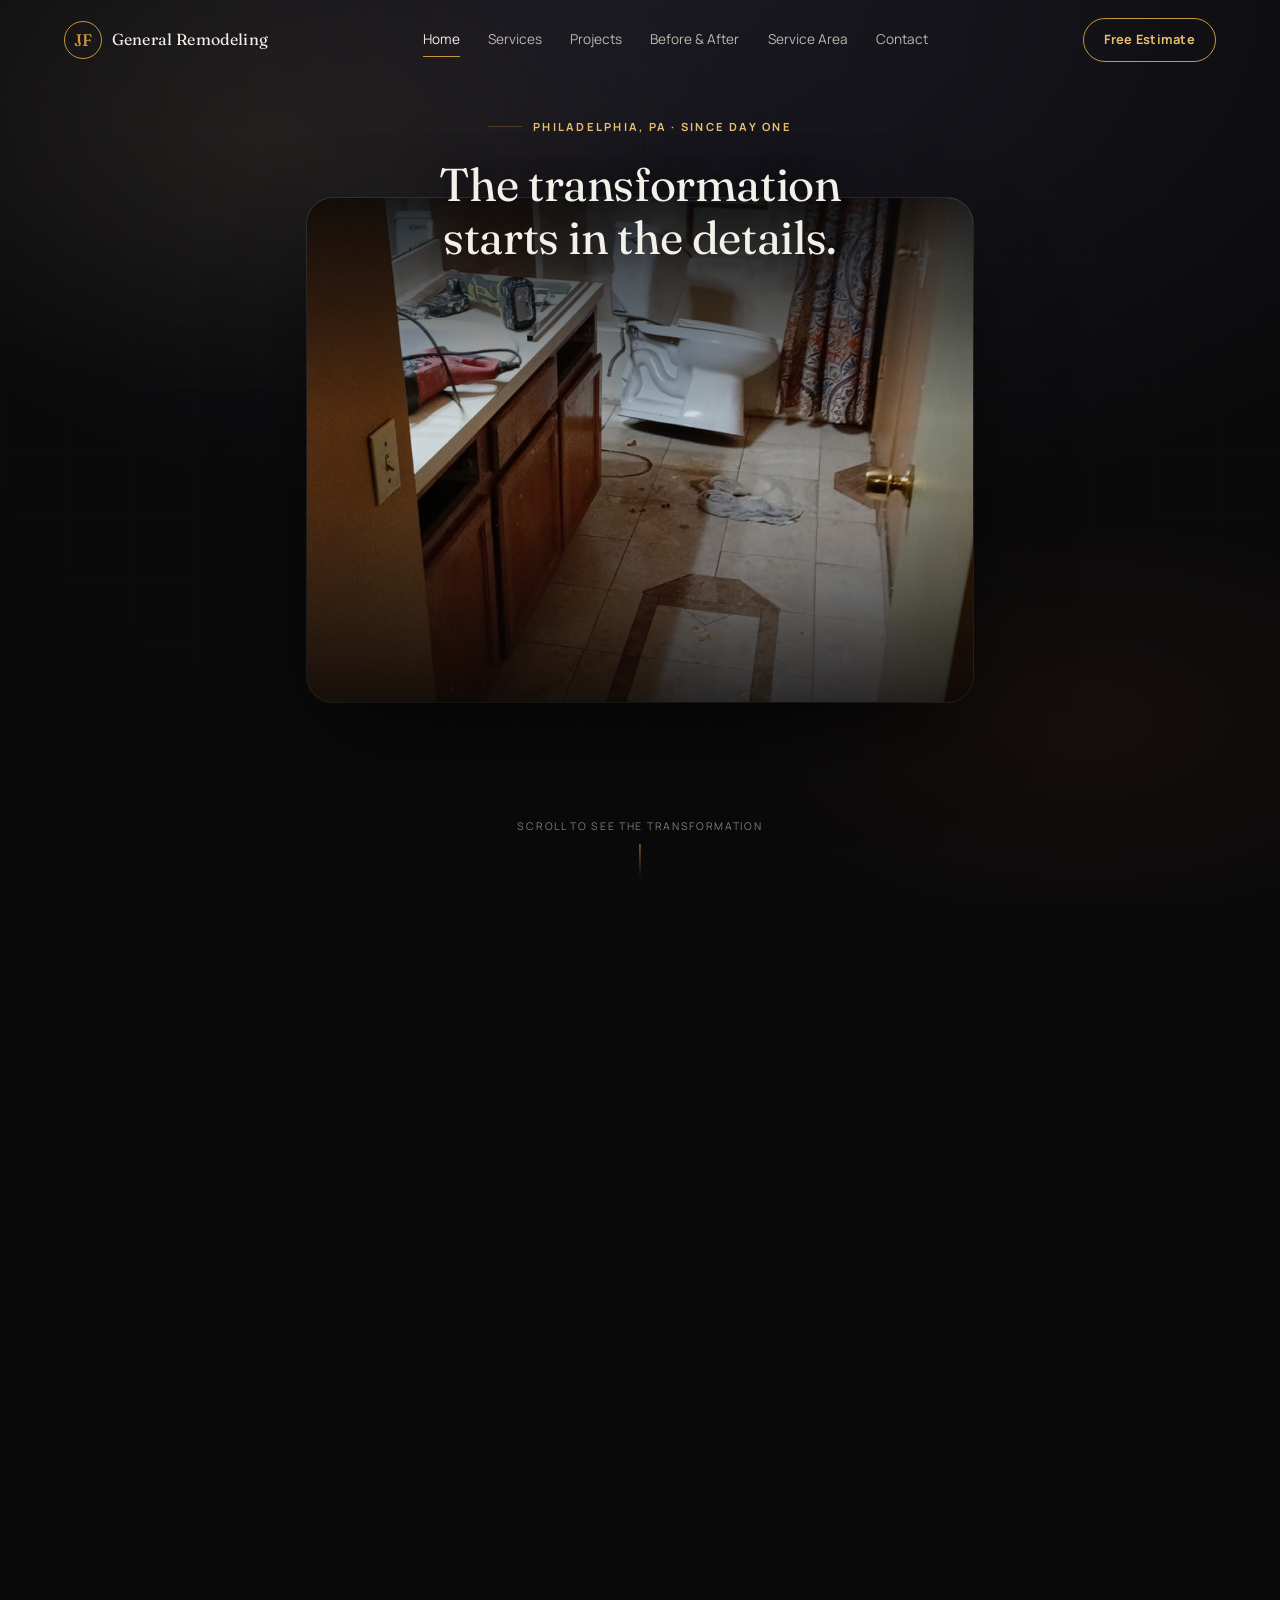
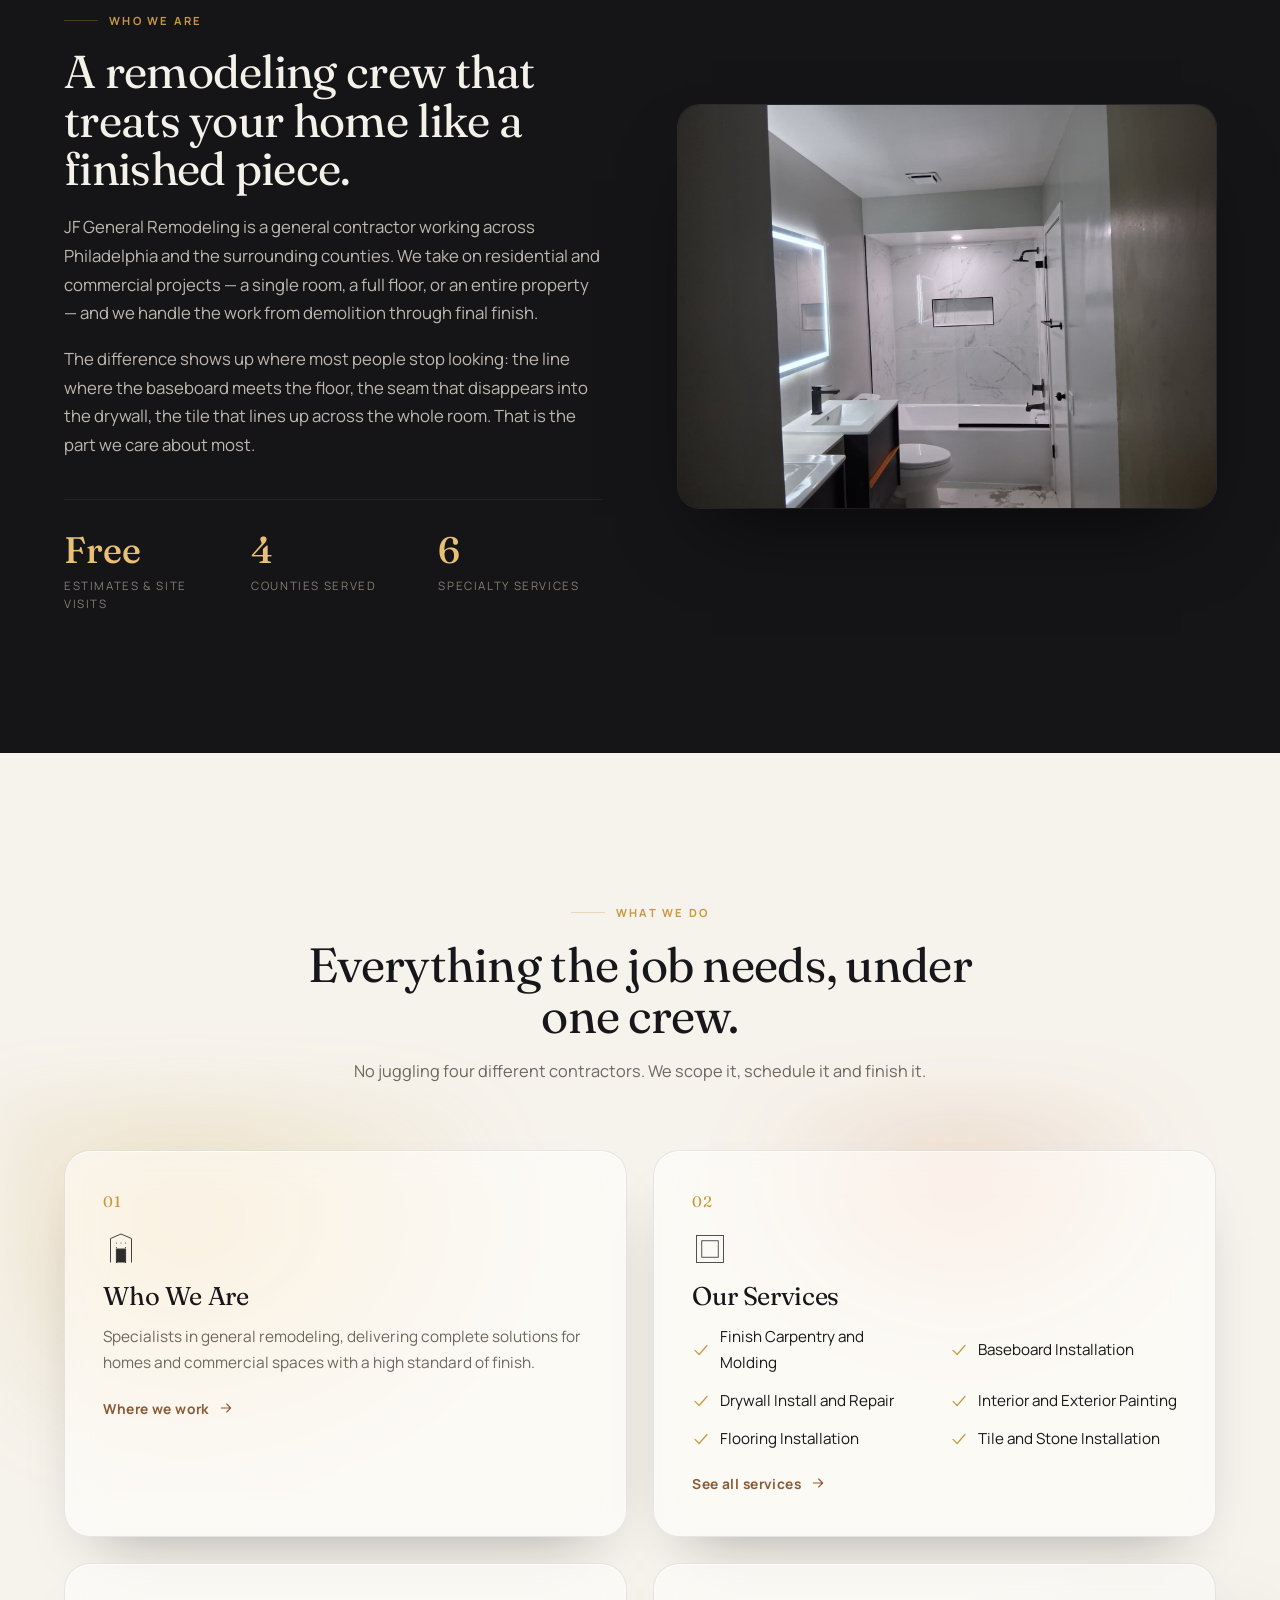
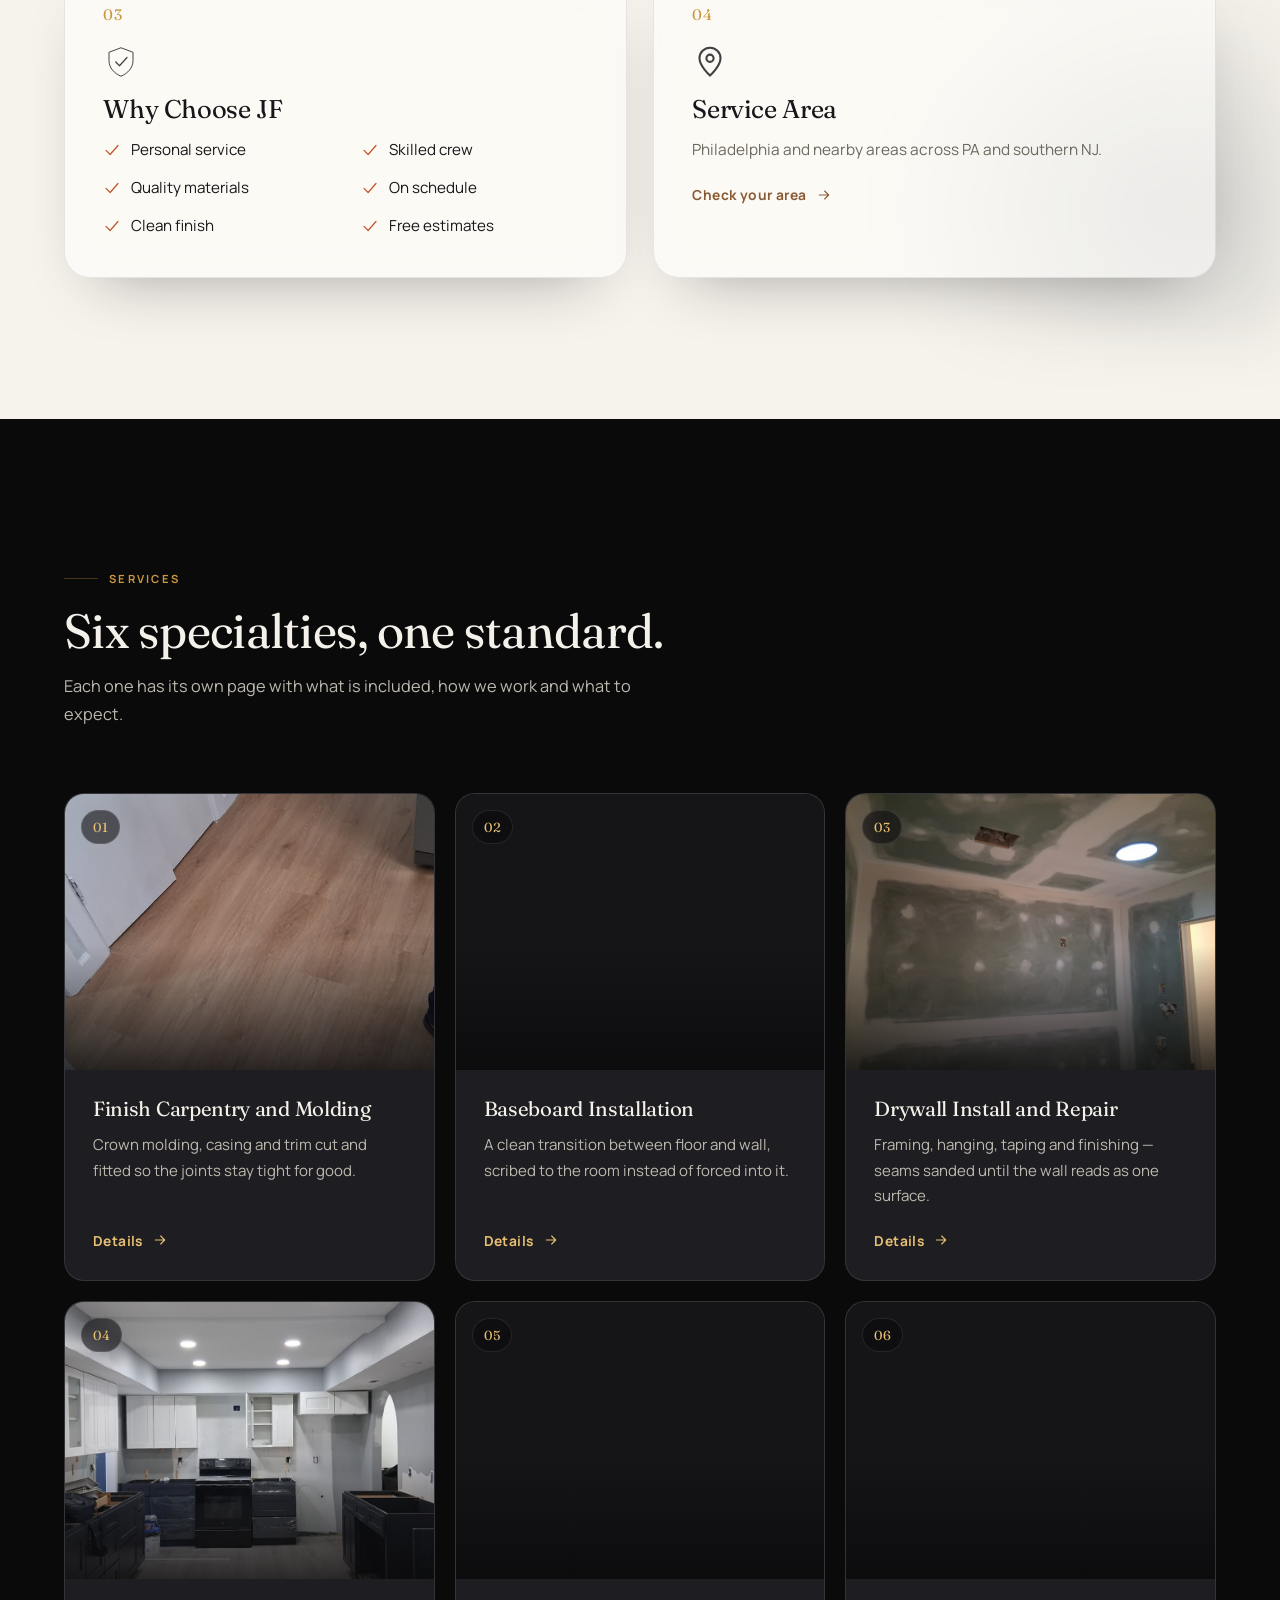
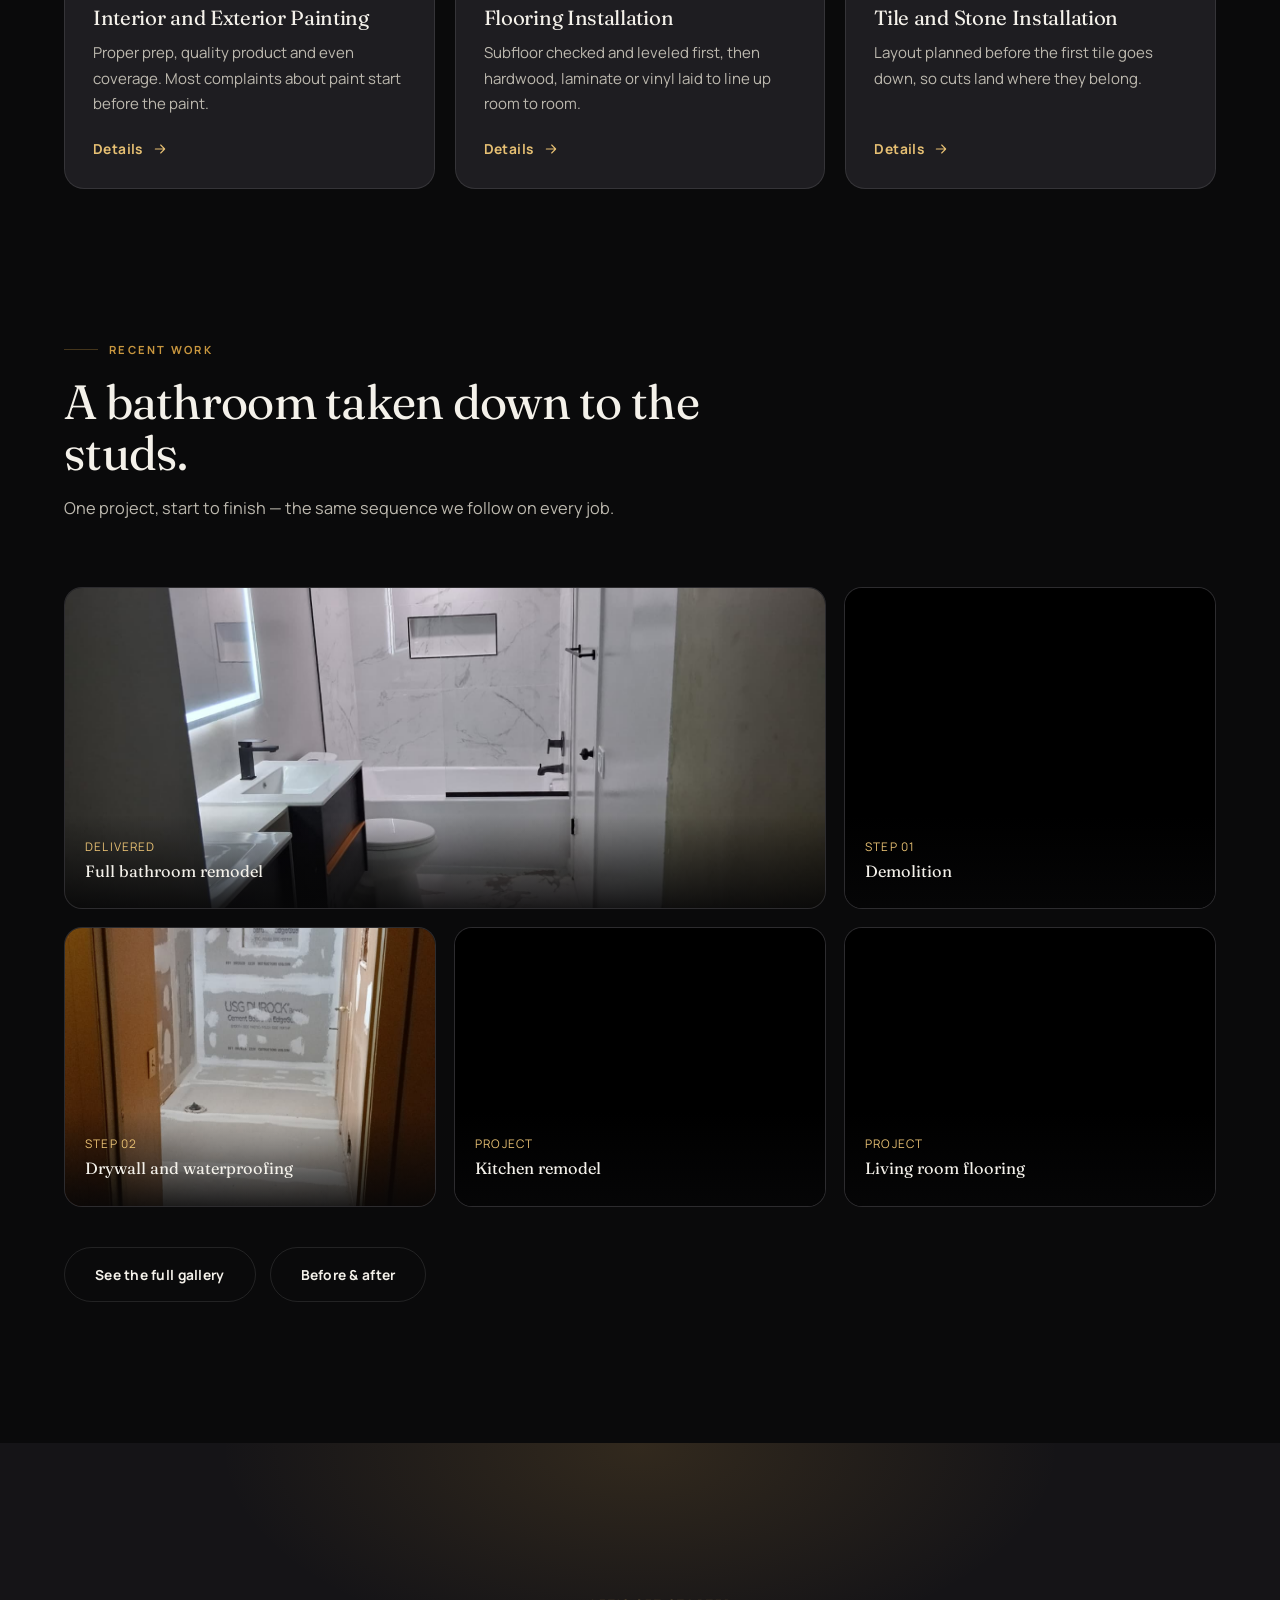
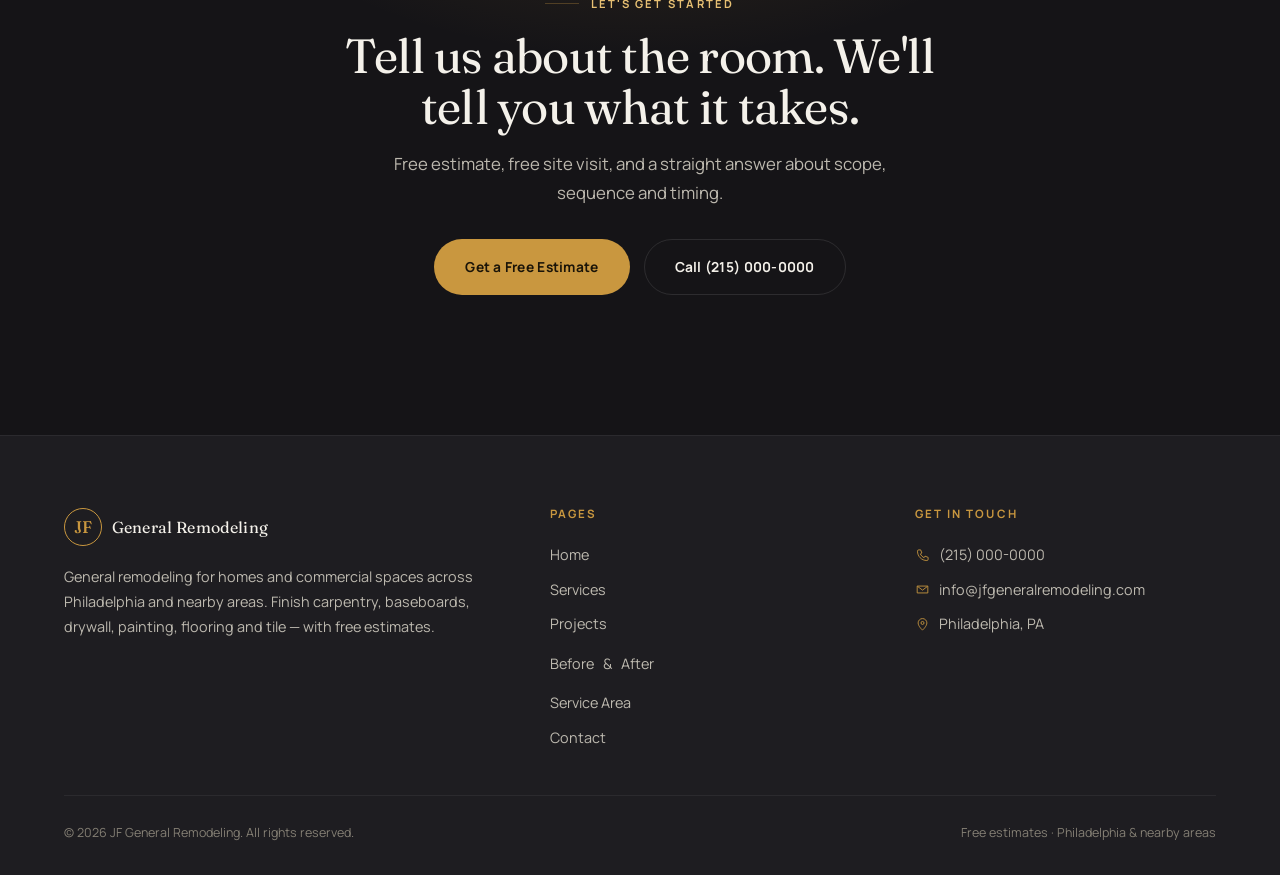
==== commit 27966a66: "Rebuild as a 6-page site in English Splits the single landing page into dedicated pages with real ta" ====
--- a/index.html
+++ b/index.html
@@ -1,19 +1,69 @@
 <!DOCTYPE html>
-<html lang="pt-BR">
+<html lang="en-US">
 <head>
 <meta charset="UTF-8">
 <meta name="viewport" content="width=device-width, initial-scale=1.0">
-<title>JF General Remodeling — Reformas de Alto Padrão em Filadélfia</title>
-<meta name="description" content="JF General Remodeling: acabamentos, drywall, pintura, pisos e revestimentos com qualidade, precisão e orçamento gratuito. Atendemos Filadélfia e regiões próximas.">
+<meta name="theme-color" content="#0a0a0b">
+
+<title>JF General Remodeling | Home Remodeling in Philadelphia, PA</title>
+<meta name="description" content="JF General Remodeling delivers finish carpentry, baseboards, drywall, painting, flooring and tile across Philadelphia and nearby areas. Free estimates, on time, done right.">
+<link rel="canonical" href="https://jf-general-remodeling.vercel.app/">
+<meta name="robots" content="index, follow, max-image-preview:large">
+
+<meta property="og:type" content="website">
+<meta property="og:site_name" content="JF General Remodeling">
+<meta property="og:locale" content="en_US">
+<meta property="og:title" content="JF General Remodeling | Home Remodeling in Philadelphia, PA">
+<meta property="og:description" content="Finish carpentry, drywall, painting, flooring and tile across Philadelphia and nearby areas. Free estimates.">
+<meta property="og:url" content="https://jf-general-remodeling.vercel.app/">
+<meta property="og:image" content="https://jf-general-remodeling.vercel.app/assets/hero-after.jpg">
+<meta name="twitter:card" content="summary_large_image">
+
 <link rel="preconnect" href="https://fonts.googleapis.com">
 <link rel="preconnect" href="https://fonts.gstatic.com" crossorigin>
 <link href="https://fonts.googleapis.com/css2?family=Fraunces:ital,opsz,wght@0,9..144,300;0,9..144,400;0,9..144,500;0,9..144,600;1,9..144,400&family=Manrope:wght@400;500;600;700;800&display=swap" rel="stylesheet">
-<link rel="stylesheet" href="css/style.css">
+<link rel="preload" as="image" href="assets/hero-before.jpg" fetchpriority="high">
+<link rel="stylesheet" href="css/style.css?v=3">
+
+<script type="application/ld+json">
+{
+  "@context":"https://schema.org",
+  "@type":["GeneralContractor","LocalBusiness"],
+  "@id":"https://jf-general-remodeling.vercel.app/#business",
+  "name":"JF General Remodeling",
+  "url":"https://jf-general-remodeling.vercel.app/",
+  "image":"https://jf-general-remodeling.vercel.app/assets/hero-after.jpg",
+  "description":"General remodeling contractor serving Philadelphia and nearby areas: finish carpentry, baseboards, drywall, painting, flooring and tile.",
+  "telephone":"+1-215-000-0000",
+  "email":"info@jfgeneralremodeling.com",
+  "areaServed":[
+    {"@type":"City","name":"Philadelphia"},
+    {"@type":"AdministrativeArea","name":"Montgomery County, PA"},
+    {"@type":"AdministrativeArea","name":"Delaware County, PA"},
+    {"@type":"AdministrativeArea","name":"Camden County, NJ"}
+  ],
+  "address":{"@type":"PostalAddress","addressLocality":"Philadelphia","addressRegion":"PA","addressCountry":"US"},
+  "hasOfferCatalog":{
+    "@type":"OfferCatalog","name":"Remodeling services",
+    "itemListElement":[
+      {"@type":"Offer","itemOffered":{"@type":"Service","name":"Finish Carpentry and Molding"}},
+      {"@type":"Offer","itemOffered":{"@type":"Service","name":"Baseboard Installation"}},
+      {"@type":"Offer","itemOffered":{"@type":"Service","name":"Drywall Installation and Repair"}},
+      {"@type":"Offer","itemOffered":{"@type":"Service","name":"Interior and Exterior Painting"}},
+      {"@type":"Offer","itemOffered":{"@type":"Service","name":"Flooring Installation"}},
+      {"@type":"Offer","itemOffered":{"@type":"Service","name":"Tile and Stone Installation"}}
+    ]
+  }
+}
+</script>
 </head>
+
 <body>
 
+<a href="#main" class="skip">Skip to content</a>
+
 <!-- ============ SVG ICON SPRITE ============ -->
-<svg class="sprite" width="0" height="0" style="position:absolute">
+<svg class="sprite" width="0" height="0" aria-hidden="true">
   <defs>
     <symbol id="i-check" viewBox="0 0 24 24"><path d="M4 12.5L9.5 18L20 6" fill="none" stroke="currentColor" stroke-width="1.6" stroke-linecap="round" stroke-linejoin="round"/></symbol>
     <symbol id="i-arrow" viewBox="0 0 24 24"><path d="M5 12H19M19 12L13 6M19 12L13 18" fill="none" stroke="currentColor" stroke-width="1.6" stroke-linecap="round" stroke-linejoin="round"/></symbol>
@@ -32,7 +82,6 @@
   </defs>
 </svg>
 
-<!-- ============ GRAIN OVERLAY ============ -->
 <svg class="grain" aria-hidden="true">
   <filter id="grainFilter"><feTurbulence type="fractalNoise" baseFrequency="0.85" numOctaves="2" stitchTiles="stitch"/><feColorMatrix type="matrix" values="0 0 0 0 0  0 0 0 0 0  0 0 0 0 0  0 0 0 0.05 0"/></filter>
   <rect width="100%" height="100%" filter="url(#grainFilter)"/>
@@ -41,91 +90,134 @@
 <!-- ============ NAV ============ -->
 <header class="nav" id="siteNav">
   <div class="nav-inner">
-    <a href="#top" class="brand">
+    <a href="/" class="brand" aria-label="JF General Remodeling — home">
       <span class="brand-mark">JF</span>
       <span class="brand-word">General&nbsp;Remodeling</span>
     </a>
-    <nav class="nav-links">
-      <a href="#servicos">Serviços</a>
-      <a href="#projetos">Projetos</a>
-      <a href="#antes-depois">Antes/Depois</a>
-      <a href="#atendimento">Atendimento</a>
+    <nav class="nav-links" aria-label="Main">
+      <a href="/" aria-current="page">Home</a>
+      <a href="/services">Services</a>
+      <a href="/projects">Projects</a>
+      <a href="/before-after">Before <span class="amp">&amp;</span> After</a>
+      <a href="/service-area">Service Area</a>
+      <a href="/contact">Contact</a>
     </nav>
-    <a href="#contato" class="nav-cta">Orçamento Gratuito</a>
-    <button class="nav-burger" id="navBurger" aria-label="Abrir menu"><span></span><span></span><span></span></button>
+    <a href="/contact" class="nav-cta">Free Estimate</a>
+    <button class="nav-burger" id="navBurger" aria-label="Open menu" aria-expanded="false" aria-controls="navDrawer">
+      <span></span><span></span><span></span>
+    </button>
   </div>
 </header>
 
-<main id="top">
-
-  <!-- ============ HERO — SCROLL EXPANSION ============ -->
+<div class="nav-drawer" id="navDrawer" aria-hidden="true">
+  <a href="/" aria-current="page">Home</a>
+  <a href="/services">Services</a>
+  <a href="/projects">Projects</a>
+  <a href="/before-after">Before <span class="amp">&amp;</span> After</a>
+  <a href="/service-area">Service Area</a>
+  <a href="/contact">Contact</a>
+  <a href="/contact" class="btn btn-primary">Get a Free Estimate</a>
+</div>
+
+<main id="main">
+
+  <!-- ============ HERO ============ -->
   <section class="hero" id="hero">
     <div class="hero-sticky">
 
-      <div class="hero-bg" id="heroBg">
+      <div class="hero-bg">
         <div class="hero-bg-tex tex-blueprint"></div>
         <div class="hero-bg-tex tex-light"></div>
       </div>
 
-      <div class="hero-frame" id="heroFrame">
+      <div class="hero-frame">
         <div class="hero-media" id="heroMedia">
-          <div class="media-plate plate-before"><img src="assets/hero-before.jpg" alt="Banheiro antes da reforma"></div>
-          <div class="media-plate plate-during"><img src="assets/svc-drywall.jpg" alt="Reforma em andamento — drywall"></div>
-          <div class="media-plate plate-after"><img src="assets/hero-after.jpg" alt="Banheiro finalizado pela JF General Remodeling"></div>
+          <div class="media-plate plate-before"><img src="assets/hero-before.jpg" alt="Bathroom before the remodel"></div>
+          <div class="media-plate plate-during"><img src="assets/svc-drywall.jpg" alt="Remodel in progress — drywall framing"></div>
+          <div class="media-plate plate-after"><img src="assets/hero-after.jpg" alt="Bathroom finished by JF General Remodeling"></div>
           <div class="media-scrim"></div>
           <div class="media-scan"></div>
         </div>
       </div>
 
       <div class="hero-copy">
-        <span class="eyebrow">JF General Remodeling · Filadélfia, PA</span>
+        <span class="eyebrow">Philadelphia, PA · Since day one</span>
         <h1 class="hero-title" id="heroTitle">
-          <span data-i="0" class="active">A transformação começa<br>nos detalhes.</span>
-          <span data-i="1">Reformas que valorizam<br>seu patrimônio.</span>
-          <span data-i="2">Acabamentos de<br>alto padrão.</span>
-          <span data-i="3">Qualidade que você vê<br>em cada ambiente.</span>
+          <span data-i="0" class="active">The transformation<br>starts in the details.</span>
+          <span data-i="1">Remodeling that adds<br>value to your home.</span>
+          <span data-i="2">High-end finishes,<br>start to finish.</span>
+          <span data-i="3">Quality you can see<br>in every room.</span>
           <span data-i="4" class="is-logo">JF General<br>Remodeling</span>
         </h1>
 
         <ul class="hero-checklist" id="heroChecklist">
-          <li>Acabamentos e Molduras</li>
-          <li>Instalação de Rodapés</li>
+          <li>Finish Carpentry</li>
+          <li>Baseboards</li>
           <li>Drywall</li>
-          <li>Pintura Residencial e Comercial</li>
-          <li>Instalação de Pisos</li>
-          <li>Revestimentos</li>
-          <li>Reformas Gerais</li>
-          <li>Orçamento Gratuito</li>
+          <li>Painting</li>
+          <li>Flooring</li>
+          <li>Tile and Stone</li>
+          <li>Full Remodels</li>
+          <li>Free Estimates</li>
         </ul>
 
         <p class="hero-institutional" id="heroInstitutional">
-          A JF General Remodeling oferece serviços completos de reformas gerais, incluindo acabamentos,
-          instalação de rodapés, drywall, pintura, pisos e revestimentos. Atendemos Filadélfia e regiões
-          próximas com qualidade, comprometimento, pontualidade e orçamentos totalmente gratuitos.
+          JF General Remodeling handles complete remodeling work — finish carpentry, baseboards,
+          drywall, painting, flooring and tile. We serve Philadelphia and nearby areas with careful
+          craftsmanship, dependable scheduling and estimates that are always free.
         </p>
 
         <div class="hero-scroll-cue">
-          <span>Role para ver a transformação</span>
+          <span>Scroll to see the transformation</span>
           <i></i>
         </div>
       </div>
     </div>
   </section>
 
-  <!-- ============ OVERVIEW INDEX 01–05 ============ -->
+  <!-- ============ INTRO ============ -->
+  <section class="intro">
+    <div class="container intro-grid">
+      <div class="intro-copy" data-reveal>
+        <span class="eyebrow">Who we are</span>
+        <h2>A remodeling crew that treats your home like a finished piece.</h2>
+        <p>JF General Remodeling is a general contractor working across Philadelphia and the
+        surrounding counties. We take on residential and commercial projects — a single room, a full
+        floor, or an entire property — and we handle the work from demolition through final finish.</p>
+        <p>The difference shows up where most people stop looking: the line where the baseboard meets
+        the floor, the seam that disappears into the drywall, the tile that lines up across the whole
+        room. That is the part we care about most.</p>
+        <div class="intro-stats">
+          <div class="intro-stat"><b>Free</b><span>Estimates &amp; site visits</span></div>
+          <div class="intro-stat"><b>4</b><span>Counties served</span></div>
+          <div class="intro-stat"><b>6</b><span>Specialty services</span></div>
+        </div>
+      </div>
+      <div class="intro-media" data-reveal>
+        <img src="assets/gal-05-marmore.jpg" alt="Close-up of finished marble tile work" loading="lazy" decoding="async">
+      </div>
+    </div>
+  </section>
+
+  <!-- ============ CARDS 3D ============ -->
   <section class="overview">
     <div class="container">
-
-      <div class="tilt-grid" id="tiltGrid">
-
+      <div class="sec-head sec-head--c" data-reveal>
+        <span class="eyebrow eyebrow--c">What we do</span>
+        <h2>Everything the job needs, under one crew.</h2>
+        <p>No juggling four different contractors. We scope it, schedule it and finish it.</p>
+      </div>
+
+      <div class="tilt-grid">
         <div class="tilt-card" data-reveal>
           <div class="tilt-card-glare"></div>
           <div class="tilt-card-inner">
             <span class="tilt-num">01</span>
             <svg class="tilt-icon"><use href="#i-building"/></svg>
-            <h2>Quem Somos</h2>
-            <p>Especialistas em reformas gerais, oferecendo soluções completas para residências e
-            estabelecimentos comerciais com alto padrão de qualidade.</p>
+            <h3>Who We Are</h3>
+            <p>Specialists in general remodeling, delivering complete solutions for homes and
+            commercial spaces with a high standard of finish.</p>
+            <a href="/service-area" class="link-arrow">Where we work <svg><use href="#i-arrow"/></svg></a>
           </div>
         </div>
 
@@ -134,15 +226,16 @@
           <div class="tilt-card-inner">
             <span class="tilt-num">02</span>
             <svg class="tilt-icon"><use href="#i-frame"/></svg>
-            <h2>Nossos Serviços</h2>
+            <h3>Our Services</h3>
             <ul class="overview-list">
-              <li><svg class="ic"><use href="#i-check"/></svg>Acabamentos e Molduras</li>
-              <li><svg class="ic"><use href="#i-check"/></svg>Instalação de Rodapés</li>
-              <li><svg class="ic"><use href="#i-check"/></svg>Instalação e Reparo de Drywall</li>
-              <li><svg class="ic"><use href="#i-check"/></svg>Pintura Residencial e Comercial</li>
-              <li><svg class="ic"><use href="#i-check"/></svg>Instalação de Pisos</li>
-              <li><svg class="ic"><use href="#i-check"/></svg>Instalação de Revestimentos</li>
+              <li><svg class="ic"><use href="#i-check"/></svg>Finish Carpentry and Molding</li>
+              <li><svg class="ic"><use href="#i-check"/></svg>Baseboard Installation</li>
+              <li><svg class="ic"><use href="#i-check"/></svg>Drywall Install and Repair</li>
+              <li><svg class="ic"><use href="#i-check"/></svg>Interior and Exterior Painting</li>
+              <li><svg class="ic"><use href="#i-check"/></svg>Flooring Installation</li>
+              <li><svg class="ic"><use href="#i-check"/></svg>Tile and Stone Installation</li>
             </ul>
+            <a href="/services" class="link-arrow">See all services <svg><use href="#i-arrow"/></svg></a>
           </div>
         </div>
 
@@ -151,14 +244,14 @@
           <div class="tilt-card-inner">
             <span class="tilt-num">03</span>
             <svg class="tilt-icon"><use href="#i-shield"/></svg>
-            <h2>Por que escolher a JF?</h2>
+            <h3>Why Choose JF</h3>
             <div class="why-grid">
-              <span><svg class="ic"><use href="#i-check"/></svg>Atendimento Personalizado</span>
-              <span><svg class="ic"><use href="#i-check"/></svg>Equipe Especializada</span>
-              <span><svg class="ic"><use href="#i-check"/></svg>Materiais de Alta Qualidade</span>
-              <span><svg class="ic"><use href="#i-check"/></svg>Compromisso com Prazo</span>
-              <span><svg class="ic"><use href="#i-check"/></svg>Acabamento Impecável</span>
-              <span><svg class="ic"><use href="#i-check"/></svg>Orçamento Gratuito</span>
+              <span><svg class="ic"><use href="#i-check"/></svg>Personal service</span>
+              <span><svg class="ic"><use href="#i-check"/></svg>Skilled crew</span>
+              <span><svg class="ic"><use href="#i-check"/></svg>Quality materials</span>
+              <span><svg class="ic"><use href="#i-check"/></svg>On schedule</span>
+              <span><svg class="ic"><use href="#i-check"/></svg>Clean finish</span>
+              <span><svg class="ic"><use href="#i-check"/></svg>Free estimates</span>
             </div>
           </div>
         </div>
@@ -168,236 +261,171 @@
           <div class="tilt-card-inner">
             <span class="tilt-num">04</span>
             <svg class="tilt-icon"><use href="#i-pin"/></svg>
-            <h2>Área de Atendimento</h2>
-            <p>Filadélfia e regiões próximas.</p>
-          </div>
-        </div>
-
-      </div>
-
-      <div class="overview-row overview-cta" data-reveal>
-        <span class="overview-num">05</span>
-        <div class="overview-body">
-          <h2>Vamos transformar seu ambiente?</h2>
-          <div class="btn-row">
-            <a href="#contato" class="btn btn-primary">Solicite seu Orçamento Gratuito</a>
-            <a href="#contato" class="btn btn-outline">Fale com um Especialista</a>
-          </div>
-        </div>
-      </div>
-
-    </div>
-  </section>
-
-  <!-- ============ EXPERIÊNCIA POR SERVIÇOS (STICKY) ============ -->
-  <section class="services-exp" id="servicos">
-    <div class="services-head" data-reveal>
-      <span class="eyebrow">Experiência por Serviços</span>
-      <h2>Cada detalhe, uma especialidade.</h2>
-    </div>
-
-    <div class="services-stack" id="servicesStack">
-
-      <article class="service-panel" data-index="0">
-        <div class="service-visual tex-molding">
-          <img src="assets/svc-molduras.jpg" alt="Acabamentos e molduras finalizados">
-        </div>
-        <div class="service-copy">
-          <svg class="service-icon"><use href="#i-frame"/></svg>
-          <span class="service-tag">01 · Acabamentos e Molduras</span>
-          <h3>Acabamentos e Molduras</h3>
-          <p>Precisão em cada detalhe para entregar um acabamento elegante e duradouro.</p>
-        </div>
-      </article>
-
-      <article class="service-panel" data-index="1">
-        <div class="service-visual tex-baseboard">
-          <img src="assets/svc-rodapes.jpg" alt="Instalação de rodapés">
-        </div>
-        <div class="service-copy">
-          <svg class="service-icon"><use href="#i-baseboard"/></svg>
-          <span class="service-tag">02 · Instalação de Rodapés</span>
-          <h3>Instalação de Rodapés</h3>
-          <p>Perfeita integração entre piso e parede com acabamento profissional.</p>
-        </div>
-      </article>
-
-      <article class="service-panel" data-index="2">
-        <div class="service-visual tex-drywall">
-          <img src="assets/svc-drywall.jpg" alt="Instalação e reparo de drywall">
-        </div>
-        <div class="service-copy">
-          <svg class="service-icon"><use href="#i-drywall"/></svg>
-          <span class="service-tag">03 · Drywall</span>
-          <h3>Instalação e Reparo de Drywall</h3>
-          <p>Estruturas resistentes, acabamento impecável e execução rápida.</p>
-        </div>
-      </article>
-
-      <article class="service-panel" data-index="3">
-        <div class="service-visual tex-paint">
-          <img src="assets/svc-pintura.jpg" alt="Pintura residencial e comercial">
-        </div>
-        <div class="service-copy">
-          <svg class="service-icon"><use href="#i-paint"/></svg>
-          <span class="service-tag">04 · Pintura</span>
-          <h3>Serviços de Pintura</h3>
-          <p>Ambientes renovados com acabamento uniforme e materiais de alta qualidade.</p>
-        </div>
-      </article>
-
-      <article class="service-panel" data-index="4">
-        <div class="service-visual tex-floor">
-          <img src="assets/svc-pisos.jpg" alt="Instalação de pisos">
-        </div>
-        <div class="service-copy">
-          <svg class="service-icon"><use href="#i-floor"/></svg>
-          <span class="service-tag">05 · Pisos</span>
-          <h3>Instalação de Pisos</h3>
-          <p>Precisão, nivelamento perfeito e acabamento sofisticado.</p>
-        </div>
-      </article>
-
-      <article class="service-panel" data-index="5">
-        <div class="service-visual tex-tile">
-          <img src="assets/svc-revestimentos.jpg" alt="Revestimentos em mármore">
-        </div>
-        <div class="service-copy">
-          <svg class="service-icon"><use href="#i-tile"/></svg>
-          <span class="service-tag">06 · Revestimentos</span>
-          <h3>Revestimentos</h3>
-          <p>Elegância, durabilidade e valorização do ambiente.</p>
-        </div>
-      </article>
-
-    </div>
-
-    <div class="services-dots" id="servicesDots"></div>
-  </section>
-
-  <!-- ============ GALERIA DE PROJETOS ============ -->
-  <section class="gallery" id="projetos">
-    <div class="gallery-sticky">
-      <span class="eyebrow eyebrow-light">Galeria de Projetos</span>
-      <div class="gallery-frame" id="galleryFrame">
-        <div class="gallery-slide" data-i="0"><video src="assets/hero-during.mp4" poster="assets/gal-03-drywall.jpg" controls muted playsinline preload="metadata"></video><span>Vídeo — bastidores da reforma</span></div>
-        <div class="gallery-slide" data-i="1"><img src="assets/gal-01-antes-banheiro.jpg" alt="Banheiro antes da reforma"><span>Antes — banheiro original</span></div>
-        <div class="gallery-slide" data-i="2"><img src="assets/gal-02-demolicao.jpg" alt="Demolição do ambiente"><span>Demolição completa</span></div>
-        <div class="gallery-slide" data-i="3"><img src="assets/gal-03-drywall.jpg" alt="Estrutura de drywall e impermeabilização"><span>Drywall e impermeabilização</span></div>
-        <div class="gallery-slide" data-i="4"><img src="assets/gal-04-banheiro-pronto.jpg" alt="Banheiro finalizado"><span>Banheiro entregue</span></div>
-        <div class="gallery-slide" data-i="5"><img src="assets/gal-05-marmore.jpg" alt="Detalhe do revestimento em mármore"><span>Detalhe do revestimento</span></div>
-        <div class="gallery-slide" data-i="6"><img src="assets/gal-06-cozinha.jpg" alt="Reforma completa de cozinha"><span>Reforma completa de cozinha</span></div>
-        <div class="gallery-slide" data-i="7"><img src="assets/gal-07-sala.jpg" alt="Piso instalado em sala de estar"><span>Piso de sala de estar</span></div>
-      </div>
-      <div class="gallery-dots" id="galleryDots"></div>
-    </div>
-  </section>
-
-  <!-- ============ ANTES E DEPOIS ============ -->
-  <section class="before-after" id="antes-depois">
+            <h3>Service Area</h3>
+            <p>Philadelphia and nearby areas across PA and southern NJ.</p>
+            <a href="/service-area" class="link-arrow">Check your area <svg><use href="#i-arrow"/></svg></a>
+          </div>
+        </div>
+      </div>
+    </div>
+  </section>
+
+  <!-- ============ SERVIÇOS (resumo) ============ -->
+  <section class="proj">
     <div class="container">
-      <span class="eyebrow">Antes e Depois</span>
-      <h2 data-reveal>O mesmo ambiente. Um resultado completamente diferente.</h2>
-
-      <div class="ba-slider" id="baSlider">
-        <div class="ba-after"><img src="assets/ba-depois.jpg" alt="Banheiro depois da reforma"><span class="ba-label ba-label-after">Depois</span></div>
-        <div class="ba-before" id="baBefore"><img src="assets/ba-antes.jpg" alt="Banheiro antes da reforma"><span class="ba-label ba-label-before">Antes</span></div>
-        <div class="ba-handle" id="baHandle">
-          <svg class="ic" viewBox="0 0 24 24"><path d="M8 7l-5 5 5 5M16 7l5 5-5 5" fill="none" stroke="currentColor" stroke-width="1.6" stroke-linecap="round" stroke-linejoin="round"/></svg>
-        </div>
-      </div>
-      <p class="ba-hint">Arraste para comparar</p>
-    </div>
-  </section>
-
-  <!-- ============ ÁREA DE ATENDIMENTO ============ -->
-  <section class="service-area" id="atendimento">
-    <div class="container area-grid">
-      <div class="area-copy" data-reveal>
-        <span class="eyebrow">Área de Atendimento</span>
-        <h2>Atendemos Filadélfia<br>e regiões próximas.</h2>
-        <p>Qualidade, compromisso e orçamento gratuito — onde quer que seu projeto esteja na região.</p>
-        <div class="area-tags">
-          <span><svg class="ic"><use href="#i-pin"/></svg>Philadelphia, PA</span>
-          <span><svg class="ic"><use href="#i-pin"/></svg>Camden County, NJ</span>
-          <span><svg class="ic"><use href="#i-pin"/></svg>Montgomery County, PA</span>
-          <span><svg class="ic"><use href="#i-pin"/></svg>Delaware County, PA</span>
-        </div>
-      </div>
-      <div class="area-map" data-reveal>
-        <div class="map-blueprint">
-          <div class="map-pin map-pin-1"><svg class="ic"><use href="#i-pin"/></svg></div>
-          <div class="map-pin map-pin-2"><svg class="ic"><use href="#i-pin"/></svg></div>
-          <div class="map-pin map-pin-3"><svg class="ic"><use href="#i-pin"/></svg></div>
-        </div>
-      </div>
-    </div>
-  </section>
-
-  <!-- ============ CTA FINAL + CONTATO ============ -->
-  <section class="final-cta" id="contato">
-    <div class="final-cta-bg"></div>
-    <div class="container final-inner">
-      <div class="final-copy" data-reveal>
-        <span class="eyebrow eyebrow-light">Vamos Começar</span>
-        <h2>Solicite seu Orçamento<br>Gratuito Hoje.</h2>
-        <p>Resposta rápida, visita técnica sem custo e um projeto pensado para valorizar
-        cada detalhe do seu espaço.</p>
-        <div class="final-contact-info">
-          <a href="tel:+12150000000"><svg class="ic"><use href="#i-phone"/></svg>(215) 000-0000</a>
-          <a href="mailto:info@jfgeneralremodeling.com"><svg class="ic"><use href="#i-mail"/></svg>info@jfgeneralremodeling.com</a>
-        </div>
-      </div>
-
-      <form class="final-form" id="quoteForm" data-reveal>
-        <div class="field">
-          <label for="fName">Nome</label>
-          <input id="fName" name="nome" type="text" required placeholder="Seu nome completo">
-        </div>
-        <div class="field">
-          <label for="fPhone">Telefone ou e-mail</label>
-          <input id="fPhone" name="contato" type="text" required placeholder="(xxx) xxx-xxxx">
-        </div>
-        <div class="field">
-          <label for="fService">Serviço de interesse</label>
-          <select id="fService" name="servico">
-            <option>Acabamentos e Molduras</option>
-            <option>Instalação de Rodapés</option>
-            <option>Drywall</option>
-            <option>Pintura Residencial e Comercial</option>
-            <option>Instalação de Pisos</option>
-            <option>Revestimentos</option>
-            <option>Reforma Geral / Outro</option>
-          </select>
-        </div>
-        <div class="field">
-          <label for="fMsg">Conte um pouco sobre o projeto</label>
-          <textarea id="fMsg" name="mensagem" rows="3" placeholder="Descreva o ambiente e o que deseja transformar"></textarea>
-        </div>
-        <button type="submit" class="btn btn-primary btn-block">Solicitar Orçamento Gratuito</button>
-        <a href="tel:+12150000000" class="btn btn-outline btn-block btn-outline-light">Falar com um Especialista</a>
-      </form>
+      <div class="sec-head" data-reveal>
+        <span class="eyebrow">Services</span>
+        <h2>Six specialties, one standard.</h2>
+        <p>Each one has its own page with what is included, how we work and what to expect.</p>
+      </div>
+
+      <div class="svc-grid">
+        <article class="svc" data-reveal>
+          <div class="svc-shot"><span class="svc-n">01</span><img src="assets/svc-molduras.jpg" alt="Finished crown molding and trim" loading="lazy" decoding="async"></div>
+          <div class="svc-body">
+            <h3>Finish Carpentry and Molding</h3>
+            <p>Crown molding, casing and trim cut and fitted so the joints stay tight for good.</p>
+            <a href="/services#finish-carpentry" class="link-arrow">Details <svg><use href="#i-arrow"/></svg></a>
+          </div>
+        </article>
+
+        <article class="svc" data-reveal>
+          <div class="svc-shot"><span class="svc-n">02</span><img src="assets/svc-rodapes.jpg" alt="Baseboard installation" loading="lazy" decoding="async"></div>
+          <div class="svc-body">
+            <h3>Baseboard Installation</h3>
+            <p>A clean transition between floor and wall, scribed to the room instead of forced into it.</p>
+            <a href="/services#baseboards" class="link-arrow">Details <svg><use href="#i-arrow"/></svg></a>
+          </div>
+        </article>
+
+        <article class="svc" data-reveal>
+          <div class="svc-shot"><span class="svc-n">03</span><img src="assets/svc-drywall.jpg" alt="Drywall installation and repair"></div>
+          <div class="svc-body">
+            <h3>Drywall Install and Repair</h3>
+            <p>Framing, hanging, taping and finishing — seams sanded until the wall reads as one surface.</p>
+            <a href="/services#drywall" class="link-arrow">Details <svg><use href="#i-arrow"/></svg></a>
+          </div>
+        </article>
+
+        <article class="svc" data-reveal>
+          <div class="svc-shot"><span class="svc-n">04</span><img src="assets/svc-pintura.jpg" alt="Residential and commercial painting" loading="lazy" decoding="async"></div>
+          <div class="svc-body">
+            <h3>Interior and Exterior Painting</h3>
+            <p>Proper prep, quality product and even coverage. Most complaints about paint start before the paint.</p>
+            <a href="/services#painting" class="link-arrow">Details <svg><use href="#i-arrow"/></svg></a>
+          </div>
+        </article>
+
+        <article class="svc" data-reveal>
+          <div class="svc-shot"><span class="svc-n">05</span><img src="assets/svc-pisos.jpg" alt="Flooring installation" loading="lazy" decoding="async"></div>
+          <div class="svc-body">
+            <h3>Flooring Installation</h3>
+            <p>Subfloor checked and leveled first, then hardwood, laminate or vinyl laid to line up room to room.</p>
+            <a href="/services#flooring" class="link-arrow">Details <svg><use href="#i-arrow"/></svg></a>
+          </div>
+        </article>
+
+        <article class="svc" data-reveal>
+          <div class="svc-shot"><span class="svc-n">06</span><img src="assets/svc-revestimentos.jpg" alt="Tile and stone installation" loading="lazy" decoding="async"></div>
+          <div class="svc-body">
+            <h3>Tile and Stone Installation</h3>
+            <p>Layout planned before the first tile goes down, so cuts land where they belong.</p>
+            <a href="/services#tile" class="link-arrow">Details <svg><use href="#i-arrow"/></svg></a>
+          </div>
+        </article>
+      </div>
+    </div>
+  </section>
+
+  <!-- ============ PROJETOS (prévia) ============ -->
+  <section class="proj" style="padding-top:0">
+    <div class="container">
+      <div class="sec-head" data-reveal>
+        <span class="eyebrow">Recent work</span>
+        <h2>A bathroom taken down to the studs.</h2>
+        <p>One project, start to finish — the same sequence we follow on every job.</p>
+      </div>
+
+      <div class="proj-grid">
+        <a class="proj-item proj-item--wide" href="/projects" data-reveal>
+          <img src="assets/gal-04-banheiro-pronto.jpg" alt="Finished bathroom remodel" loading="lazy" decoding="async">
+          <span class="proj-cap"><i>Delivered</i><b>Full bathroom remodel</b></span>
+        </a>
+        <a class="proj-item" href="/projects" data-reveal>
+          <img src="assets/gal-02-demolicao.jpg" alt="Full demolition of the room" loading="lazy" decoding="async">
+          <span class="proj-cap"><i>Step 01</i><b>Demolition</b></span>
+        </a>
+        <a class="proj-item" href="/projects" data-reveal>
+          <img src="assets/gal-03-drywall.jpg" alt="Drywall and waterproofing" loading="lazy" decoding="async">
+          <span class="proj-cap"><i>Step 02</i><b>Drywall and waterproofing</b></span>
+        </a>
+        <a class="proj-item" href="/projects" data-reveal>
+          <img src="assets/gal-06-cozinha.jpg" alt="Complete kitchen remodel" loading="lazy" decoding="async">
+          <span class="proj-cap"><i>Project</i><b>Kitchen remodel</b></span>
+        </a>
+        <a class="proj-item" href="/projects" data-reveal>
+          <img src="assets/gal-07-sala.jpg" alt="Living room flooring" loading="lazy" decoding="async">
+          <span class="proj-cap"><i>Project</i><b>Living room flooring</b></span>
+        </a>
+      </div>
+
+      <div class="btn-row" style="margin-top:2.5rem" data-reveal>
+        <a href="/projects" class="btn btn-outline">See the full gallery</a>
+        <a href="/before-after" class="btn btn-outline">Before &amp; after</a>
+      </div>
+    </div>
+  </section>
+
+  <!-- ============ CTA ============ -->
+  <section class="cta-band">
+    <div class="container" data-reveal>
+      <span class="eyebrow eyebrow--c eyebrow-light">Let's get started</span>
+      <h2>Tell us about the room. We'll tell you what it takes.</h2>
+      <p>Free estimate, free site visit, and a straight answer about scope, sequence and timing.</p>
+      <div class="btn-row">
+        <a href="/contact" class="btn btn-primary">Get a Free Estimate</a>
+        <a href="tel:+12150000000" class="btn btn-outline">Call (215) 000-0000</a>
+      </div>
     </div>
   </section>
 
 </main>
 
+<!-- ============ FOOTER ============ -->
 <footer class="footer">
-  <div class="container footer-inner">
-    <a href="#top" class="brand">
-      <span class="brand-mark">JF</span>
-      <span class="brand-word">General&nbsp;Remodeling</span>
-    </a>
-    <p>© <span id="year"></span> JF General Remodeling. Todos os direitos reservados.</p>
-    <div class="footer-links">
-      <a href="#servicos">Serviços</a>
-      <a href="#projetos">Projetos</a>
-      <a href="#atendimento">Atendimento</a>
-      <a href="#contato">Orçamento</a>
+  <div class="container">
+    <div class="footer-top">
+      <div class="footer-about">
+        <a href="/" class="brand">
+          <span class="brand-mark">JF</span>
+          <span class="brand-word">General&nbsp;Remodeling</span>
+        </a>
+        <p>General remodeling for homes and commercial spaces across Philadelphia and nearby areas.
+        Finish carpentry, baseboards, drywall, painting, flooring and tile — with free estimates.</p>
+      </div>
+      <div class="footer-col">
+        <h4>Pages</h4>
+        <a href="/">Home</a>
+        <a href="/services">Services</a>
+        <a href="/projects">Projects</a>
+        <a href="/before-after">Before <span class="amp">&amp;</span> After</a>
+        <a href="/service-area">Service Area</a>
+        <a href="/contact">Contact</a>
+      </div>
+      <div class="footer-col">
+        <h4>Get in touch</h4>
+        <a href="tel:+12150000000"><svg class="ic"><use href="#i-phone"/></svg>(215) 000-0000</a>
+        <a href="mailto:info@jfgeneralremodeling.com"><svg class="ic"><use href="#i-mail"/></svg>info@jfgeneralremodeling.com</a>
+        <span><svg class="ic"><use href="#i-pin"/></svg>Philadelphia, PA</span>
+      </div>
+    </div>
+    <div class="footer-bottom">
+      <p>© <span data-year></span> JF General Remodeling. All rights reserved.</p>
+      <p>Free estimates · Philadelphia &amp; nearby areas</p>
     </div>
   </div>
 </footer>
 
-<script src="js/main.js"></script>
+<script src="js/main.js?v=3"></script>
 </body>
 </html>
--- a/css/style.css
+++ b/css/style.css
@@ -1,4 +1,10 @@
-/* ===================== TOKENS ===================== */
+/* ═══════════════════════════════════════════════════════════
+   JF GENERAL REMODELING — Visual system
+   Graphite · black · gold. Editorial rhythm, generous air.
+   Shared by every page: index, services, projects,
+   before-after, service-area, contact.
+   ═══════════════════════════════════════════════════════════ */
+
 :root{
   --black:#0a0a0b;
   --graphite:#151417;
@@ -11,101 +17,174 @@
   --navy:#0e1a2b;
   --gold:#c9973f;
   --gold-2:#e7c073;
+  --gold-16:rgba(201,151,63,.16);
+  --gold-30:rgba(201,151,63,.30);
   --ember:#c1552a;
   --wood:#8a5a35;
   --paper:#f6f3ec;
   --paper-ink:#17161a;
   --paper-muted:#6d685d;
+  --paper-line:rgba(23,22,26,.12);
 
   --serif:"Fraunces",ui-serif,Georgia,serif;
   --sans:"Manrope",system-ui,sans-serif;
 
   --container:1280px;
+  --gut:clamp(20px,5vw,64px);
+  /* Ritmo editorial: seções respiram como no musicando-poemas */
+  --sec:clamp(5rem,11vw,9.5rem);
+  --nav-h:76px;
   --ease:cubic-bezier(.22,.61,.36,1);
+  --ease-out:cubic-bezier(.22,1,.36,1);
 }
 
 *,*::before,*::after{box-sizing:border-box}
-html{scroll-behavior:smooth}
+html{scroll-behavior:smooth;-webkit-text-size-adjust:100%}
 body{
   margin:0;
   background:var(--black);
   color:var(--ink);
   font-family:var(--sans);
+  font-size:clamp(.98rem,.95rem + .2vw,1.05rem);
+  line-height:1.7;
   -webkit-font-smoothing:antialiased;
+  -moz-osx-font-smoothing:grayscale;
   overflow-x:clip;
 }
-img,svg{display:block;max-width:100%}
+body.nav-open{overflow:hidden}
+img,svg,video{display:block;max-width:100%}
+img{height:auto}
 a{color:inherit;text-decoration:none}
-h1,h2,h3{font-family:var(--serif);font-weight:400;margin:0;line-height:1.05;letter-spacing:-.01em}
-p{margin:0;color:var(--ink-dim);line-height:1.65}
 ul{margin:0;padding:0;list-style:none}
-.container{max-width:var(--container);margin:0 auto;padding:0 clamp(20px,5vw,64px)}
+h1,h2,h3,h4{font-family:var(--serif);font-weight:400;margin:0;line-height:1.06;letter-spacing:-.015em}
+p{margin:0;color:var(--ink-dim)}
+.container{max-width:var(--container);margin:0 auto;padding:0 var(--gut)}
 .ic{width:18px;height:18px;flex:none}
-
+.sprite{position:absolute;width:0;height:0;overflow:hidden}
+
+/* granulado fino por cima de tudo — tira o "liso demais" do digital */
+.grain{position:fixed;inset:0;width:100%;height:100%;pointer-events:none;z-index:999;opacity:.5;mix-blend-mode:overlay}
+
+.skip{
+  position:absolute;left:-9999px;top:0;z-index:200;
+  background:var(--gold);color:#1a1408;padding:12px 20px;border-radius:0 0 10px 0;font-weight:700;
+}
+.skip:focus{left:0}
+
+:where(a,button,input,select,textarea):focus-visible{
+  outline:2px solid var(--gold-2);outline-offset:3px;border-radius:4px;
+}
+
+/* ── Eyebrow: rótulo dourado com filete, âncora de toda seção ── */
 .eyebrow{
-  display:inline-block;
-  font-family:var(--sans);
-  font-size:.72rem;
-  font-weight:700;
-  letter-spacing:.18em;
-  text-transform:uppercase;
-  color:var(--gold);
-  margin-bottom:14px;
-}
+  display:inline-flex;align-items:center;gap:.7rem;
+  font-family:var(--sans);font-size:.7rem;font-weight:700;
+  letter-spacing:.2em;text-transform:uppercase;color:var(--gold);
+  margin-bottom:18px;
+}
+.eyebrow::before{content:"";width:clamp(18px,3vw,34px);height:1px;background:var(--gold-30)}
 .eyebrow-light{color:var(--gold-2)}
-
+.eyebrow--c{justify-content:center}
+
+/* ── Cabeçalho de seção ─────────────────────────────────── */
+.sec-head{max-width:44rem;margin-bottom:clamp(2.5rem,5vw,4rem)}
+.sec-head--c{margin-inline:auto;text-align:center}
+.sec-head--c .eyebrow{justify-content:center}
+.sec-head h2{font-size:clamp(1.9rem,3.8vw,3rem);margin-bottom:1rem}
+.sec-head p{font-size:1.02rem;max-width:36rem}
+.sec-head--c p{margin-inline:auto}
+
+/* ── Botões ─────────────────────────────────────────────── */
 .btn{
-  display:inline-flex;align-items:center;justify-content:center;gap:8px;
-  padding:16px 30px;border-radius:999px;
-  font-family:var(--sans);font-weight:700;font-size:.92rem;letter-spacing:.01em;
-  border:1px solid transparent;cursor:pointer;transition:transform .35s var(--ease),background .3s,color .3s,border-color .3s;
-  white-space:nowrap;
-}
-.btn-primary{background:linear-gradient(180deg,var(--gold-2),var(--gold));color:#1a1408;}
-.btn-primary:hover{transform:translateY(-2px);box-shadow:0 14px 30px -12px rgba(201,151,63,.55)}
-.btn-outline{border-color:rgba(20,20,22,.25);color:var(--paper-ink);background:transparent}
-.btn-outline:hover{border-color:var(--paper-ink);transform:translateY(-2px)}
-.btn-outline-light{border-color:rgba(244,241,234,.35);color:var(--ink)}
-.btn-outline-light:hover{border-color:var(--ink)}
+  display:inline-flex;align-items:center;justify-content:center;gap:10px;
+  font-family:var(--sans);font-size:.86rem;font-weight:700;letter-spacing:.02em;
+  padding:15px 30px;border-radius:999px;border:1px solid transparent;cursor:pointer;
+  transition:background .3s,color .3s,border-color .3s,transform .3s var(--ease);
+}
+.btn:hover{transform:translateY(-2px)}
+.btn-primary{background:var(--gold);color:#1a1408}
+.btn-primary:hover{background:var(--gold-2)}
+.btn-outline{border-color:var(--line);color:var(--ink)}
+.btn-outline:hover{border-color:var(--gold);color:var(--gold-2)}
+.btn-outline-light{border-color:rgba(255,255,255,.22)}
 .btn-block{width:100%}
-.btn-row{display:flex;gap:16px;flex-wrap:wrap;margin-top:10px}
-
-/* grain overlay */
-.grain{position:fixed;inset:0;width:100%;height:100%;pointer-events:none;z-index:999;opacity:.5;mix-blend-mode:overlay}
-.sprite{position:absolute}
-
-/* reveal-on-scroll base */
-[data-reveal]{opacity:0;transform:translateY(28px);transition:opacity .9s var(--ease),transform .9s var(--ease)}
-[data-reveal].is-visible{opacity:1;transform:translateY(0)}
-
-/* ===================== NAV ===================== */
-.nav{position:fixed;top:0;left:0;right:0;z-index:100;transition:background .4s,border-color .4s,padding .4s}
+.btn-sm{padding:11px 22px;font-size:.8rem}
+.btn-row{display:flex;flex-wrap:wrap;gap:14px}
+.btn .ic{width:16px;height:16px}
+
+/* Link de texto com seta que anda no hover */
+.link-arrow{
+  display:inline-flex;align-items:center;gap:9px;
+  font-size:.86rem;font-weight:700;letter-spacing:.03em;color:var(--gold-2);
+}
+.link-arrow svg{width:16px;height:16px;transition:transform .35s var(--ease)}
+.link-arrow:hover svg{transform:translateX(5px)}
+
+/* ═══════════════ NAV ═══════════════════════════════════════ */
+.nav{position:fixed;top:0;left:0;right:0;z-index:100;transition:background .4s,border-color .4s}
 .nav-inner{
-  max-width:var(--container);margin:0 auto;padding:22px clamp(20px,5vw,64px);
-  display:flex;align-items:center;justify-content:space-between;gap:24px;
-}
-.nav.is-scrolled{background:rgba(10,10,11,.78);backdrop-filter:blur(14px);border-bottom:1px solid var(--line-soft)}
-.nav.is-scrolled .nav-inner{padding-top:14px;padding-bottom:14px}
-.brand{display:flex;align-items:center;gap:10px}
+  max-width:var(--container);margin:0 auto;padding:18px var(--gut);
+  display:flex;align-items:center;justify-content:space-between;gap:20px;
+}
+.nav.is-scrolled{background:rgba(10,10,11,.82);backdrop-filter:blur(16px);border-bottom:1px solid var(--line-soft)}
+/* Páginas internas começam com fundo: o nav já nasce sólido */
+.nav--solid{background:rgba(10,10,11,.82);backdrop-filter:blur(16px);border-bottom:1px solid var(--line-soft)}
+
+.brand{display:flex;align-items:center;gap:10px;flex:none}
 .brand-mark{
-  font-family:var(--serif);font-weight:500;font-size:1.1rem;
+  font-family:var(--serif);font-weight:500;font-size:1.05rem;
   width:38px;height:38px;border:1px solid var(--gold);border-radius:50%;
-  display:flex;align-items:center;justify-content:center;color:var(--gold);
-}
-.brand-word{font-family:var(--serif);font-size:1.02rem;letter-spacing:.01em}
-.nav-links{display:flex;gap:34px;font-size:.88rem;color:var(--ink-dim)}
+  display:flex;align-items:center;justify-content:center;color:var(--gold);flex:none;
+}
+.brand-word{font-family:var(--serif);font-size:1rem;letter-spacing:.01em;white-space:nowrap}
+
+.nav-links{display:flex;align-items:center;gap:clamp(16px,2.2vw,30px);font-size:.85rem;color:var(--ink-dim)}
+.nav-links a{position:relative;padding:6px 0;white-space:nowrap;transition:color .3s}
 .nav-links a:hover{color:var(--ink)}
+/* aba ativa: filete dourado, o marcador de "onde estou" */
+.nav-links a::after{
+  content:"";position:absolute;left:0;right:0;bottom:0;height:1px;
+  background:var(--gold);transform:scaleX(0);transform-origin:left;
+  transition:transform .35s var(--ease);
+}
+.nav-links a:hover::after{transform:scaleX(1)}
+.nav-links a[aria-current="page"]{color:var(--ink)}
+.nav-links a[aria-current="page"]::after{transform:scaleX(1)}
+
 .nav-cta{
-  font-size:.82rem;font-weight:700;letter-spacing:.02em;
-  border:1px solid var(--gold);color:var(--gold-2);padding:11px 22px;border-radius:999px;
+  font-size:.8rem;font-weight:700;letter-spacing:.02em;white-space:nowrap;flex:none;
+  border:1px solid var(--gold);color:var(--gold-2);padding:10px 20px;border-radius:999px;
   transition:background .3s,color .3s;
 }
 .nav-cta:hover{background:var(--gold);color:#1a1408}
-.nav-burger{display:none;flex-direction:column;gap:5px;background:none;border:0;cursor:pointer;padding:6px}
-.nav-burger span{width:22px;height:1.5px;background:var(--ink)}
-
-/* ===================== HERO ===================== */
-.hero{position:relative;height:420vh}
+
+.nav-burger{display:none;flex-direction:column;gap:5px;background:none;border:0;cursor:pointer;padding:8px}
+.nav-burger span{width:22px;height:1.5px;background:var(--ink);transition:transform .3s,opacity .3s}
+body.nav-open .nav-burger span:nth-child(1){transform:translateY(6.5px) rotate(45deg)}
+body.nav-open .nav-burger span:nth-child(2){opacity:0}
+body.nav-open .nav-burger span:nth-child(3){transform:translateY(-6.5px) rotate(-45deg)}
+
+/* Gaveta mobile */
+.nav-drawer{
+  position:fixed;inset:0;z-index:99;background:rgba(10,10,11,.97);backdrop-filter:blur(20px);
+  display:flex;flex-direction:column;justify-content:center;gap:6px;padding:0 var(--gut);
+  opacity:0;visibility:hidden;transition:opacity .4s var(--ease),visibility .4s;
+}
+body.nav-open .nav-drawer{opacity:1;visibility:visible}
+.nav-drawer a{
+  font-family:var(--serif);font-size:clamp(1.7rem,7vw,2.4rem);color:var(--ink);
+  padding:10px 0;border-bottom:1px solid var(--line-soft);
+}
+.nav-drawer a[aria-current="page"]{color:var(--gold-2)}
+/* o botão é um <a> dentro da gaveta: precisa recuperar a sans e perder o filete */
+.nav-drawer .btn{font-family:var(--sans);font-size:.9rem;border:1px solid transparent;
+  margin-top:26px;align-self:flex-start;padding:15px 30px}
+/* O "&" da Fraunces é um glifo caligráfico que lê como enfeite em tamanho grande.
+   Nos títulos em serifa ele volta para a sans. */
+.amp{font-family:var(--sans);font-weight:400;font-style:normal}
+
+/* ═══════════════ HERO (home) ═══════════════════════════════ */
+.hero{position:relative;height:340vh}
 .hero-sticky{
   position:sticky;top:0;height:100vh;overflow:hidden;
   display:flex;align-items:center;justify-content:center;
@@ -158,50 +237,51 @@
   transform:translateX(-120%);
   mix-blend-mode:overlay;
 }
+/* Véu mais forte no topo: é ele que segura a legibilidade do título
+   quando a imagem cresce e passa por baixo do texto. */
 .media-scrim{
-  position:absolute;inset:0;
-  background:linear-gradient(180deg,rgba(6,6,7,.5) 0%,rgba(6,6,7,.05) 24%,rgba(6,6,7,.08) 55%,rgba(6,6,7,.75) 100%);
-  pointer-events:none;
-}
-.media-badge{
-  position:absolute;left:18px;bottom:18px;
-  font-size:.7rem;letter-spacing:.06em;color:rgba(244,241,234,.55);
-  background:rgba(10,10,11,.4);backdrop-filter:blur(6px);
-  padding:8px 12px;border-radius:8px;border:1px solid rgba(255,255,255,.12);
+  position:absolute;inset:0;pointer-events:none;
+  background:linear-gradient(180deg,
+    rgba(6,6,7,.86) 0%,rgba(6,6,7,.55) 22%,rgba(6,6,7,.12) 44%,
+    rgba(6,6,7,.20) 62%,rgba(6,6,7,.80) 100%);
 }
 
 .hero-copy{
   position:absolute;z-index:2;inset:0;
   display:flex;flex-direction:column;align-items:center;justify-content:flex-start;
-  text-align:center;padding-top:min(9vh,90px);pointer-events:none;
-}
-.hero-copy .eyebrow{color:var(--gold-2)}
-.hero-title{position:relative;height:3.4em;width:min(90vw,900px)}
+  text-align:center;pointer-events:none;
+  /* folga real abaixo do nav — era daqui que vinha o embolado */
+  padding:calc(var(--nav-h) + clamp(18px,4.5vh,52px)) var(--gut) 0;
+}
+.hero-copy .eyebrow{color:var(--gold-2);margin-bottom:clamp(14px,2.5vh,24px)}
+.hero-title{position:relative;height:2.6em;width:min(92vw,820px)}
 .hero-title span{
   position:absolute;inset:0;display:flex;align-items:flex-start;justify-content:center;
-  font-size:clamp(2rem,5.4vw,4.2rem);color:var(--ink);
-  opacity:0;transform:translateY(16px);transition:opacity .7s var(--ease),transform .7s var(--ease);
+  font-size:clamp(1.75rem,3.6vw,3rem);line-height:1.16;color:var(--ink);
+  text-shadow:0 2px 24px rgba(6,6,7,.6);
+  opacity:0;transform:translateY(14px);transition:opacity .7s var(--ease),transform .7s var(--ease);
 }
 .hero-title span.active{opacity:1;transform:translateY(0)}
 .hero-title span.is-logo{font-style:italic;color:var(--gold-2)}
 
 .hero-checklist{
   position:absolute;bottom:19%;left:50%;transform:translateX(-50%);
-  display:flex;flex-wrap:wrap;justify-content:center;gap:10px 14px;max-width:720px;
+  display:flex;flex-wrap:wrap;justify-content:center;gap:10px 12px;max-width:min(88vw,720px);
   opacity:0;transition:opacity .6s var(--ease);
 }
 .hero-checklist.is-visible{opacity:1}
 .hero-checklist li{
-  font-size:.78rem;letter-spacing:.02em;color:var(--ink-dim);
+  font-size:.76rem;letter-spacing:.02em;color:var(--ink-dim);
   border:1px solid var(--line);padding:8px 14px;border-radius:999px;
-  background:rgba(255,255,255,.03);
+  background:rgba(10,10,11,.42);backdrop-filter:blur(6px);
   opacity:0;transform:translateY(10px);transition:opacity .5s var(--ease),transform .5s var(--ease);
 }
 .hero-checklist li.show{opacity:1;transform:translateY(0)}
 
 .hero-institutional{
-  position:absolute;bottom:6%;left:50%;transform:translateX(-50%);
-  max-width:560px;text-align:center;font-size:.86rem;color:var(--ink-dim);
+  position:absolute;bottom:6.5%;left:50%;transform:translateX(-50%);
+  max-width:min(90vw,560px);text-align:center;font-size:.88rem;line-height:1.75;
+  color:var(--ink-dim);text-shadow:0 2px 16px rgba(6,6,7,.7);
   opacity:0;transition:opacity .8s var(--ease);
 }
 .hero-institutional.is-visible{opacity:1}
@@ -209,33 +289,62 @@
 .hero-scroll-cue{
   position:absolute;bottom:2.4%;left:50%;transform:translateX(-50%);
   display:flex;flex-direction:column;align-items:center;gap:8px;
-  font-size:.68rem;letter-spacing:.14em;text-transform:uppercase;color:var(--muted);
+  font-size:.66rem;letter-spacing:.16em;text-transform:uppercase;color:var(--muted);
   transition:opacity .5s;
 }
 .hero-scroll-cue i{width:1px;height:34px;background:linear-gradient(var(--gold),transparent);position:relative;overflow:hidden}
 .hero-scroll-cue i::after{content:"";position:absolute;top:-100%;left:0;width:100%;height:100%;background:var(--gold-2);animation:cue 1.8s ease-in-out infinite}
 @keyframes cue{0%{top:-100%}100%{top:100%}}
 
-/* ===================== OVERVIEW ===================== */
-.overview{background:var(--paper);color:var(--paper-ink);padding:min(14vh,140px) 0}
-.overview-row{
-  display:grid;grid-template-columns:140px 1fr;gap:32px;
-  padding:52px 0;border-top:1px solid rgba(23,22,26,.12);
-}
-.overview-row:first-child{border-top:none}
-.overview-num{font-family:var(--serif);font-size:1.1rem;color:var(--muted);letter-spacing:.02em}
-.overview-body h2{font-size:clamp(1.6rem,3vw,2.4rem);margin-bottom:14px;color:var(--paper-ink)}
-.overview-body p{color:var(--paper-muted);max-width:620px;font-size:1.02rem}
-.overview-list{display:grid;grid-template-columns:1fr 1fr;gap:12px 30px;max-width:640px}
-.overview-list li{display:flex;align-items:center;gap:10px;color:var(--paper-ink);font-size:.98rem}
+/* ═══════════════ PAGE HERO (páginas internas) ═════════════ */
+.page-hero{
+  position:relative;overflow:hidden;
+  padding:calc(var(--nav-h) + clamp(3.5rem,9vh,6.5rem)) 0 clamp(3rem,7vh,5rem);
+  background:radial-gradient(120% 130% at 50% -10%,#1c1b24 0%,var(--black) 62%);
+}
+.page-hero::before{
+  content:"";position:absolute;inset:0;opacity:.5;pointer-events:none;
+  background-image:
+    linear-gradient(rgba(120,150,200,.07) 1px,transparent 1px),
+    linear-gradient(90deg,rgba(120,150,200,.07) 1px,transparent 1px);
+  background-size:64px 64px;
+  mask-image:radial-gradient(75% 80% at 50% 0%,#000,transparent 78%);
+}
+.page-hero::after{
+  content:"";position:absolute;left:50%;top:-40%;width:min(110%,1300px);aspect-ratio:2/1;
+  transform:translateX(-50%);pointer-events:none;
+  background:radial-gradient(closest-side,rgba(201,151,63,.15),transparent 70%);
+}
+.page-hero .container{position:relative;z-index:1}
+.crumb{display:flex;align-items:center;gap:9px;font-size:.74rem;letter-spacing:.06em;color:var(--muted);margin-bottom:22px}
+.crumb a:hover{color:var(--gold-2)}
+.crumb span{color:var(--ink-dim)}
+.page-hero h1{font-size:clamp(2.2rem,5.4vw,4rem);max-width:18ch;margin-bottom:1.15rem}
+.page-hero .lead{font-size:clamp(1rem,1.6vw,1.15rem);line-height:1.72;max-width:42rem;color:var(--ink-dim)}
+
+/* ═══════════════ INTRO (home) ══════════════════════════════ */
+.intro{background:var(--graphite);padding:var(--sec) 0}
+.intro-grid{display:grid;grid-template-columns:1fr 1fr;gap:clamp(2.5rem,6vw,5.5rem);align-items:center}
+.intro-copy h2{font-size:clamp(1.9rem,3.6vw,2.9rem);margin-bottom:1.2rem}
+.intro-copy p+p{margin-top:1.1rem}
+.intro-stats{display:grid;grid-template-columns:repeat(3,1fr);gap:1.5rem;margin-top:2.5rem;padding-top:2rem;border-top:1px solid var(--line-soft)}
+.intro-stat b{display:block;font-family:var(--serif);font-size:clamp(1.7rem,3vw,2.3rem);font-weight:500;color:var(--gold-2);line-height:1}
+.intro-stat span{display:block;margin-top:.5rem;font-size:.72rem;letter-spacing:.14em;text-transform:uppercase;color:var(--muted);line-height:1.5}
+.intro-media{position:relative;border-radius:22px;overflow:hidden;box-shadow:0 40px 80px -34px rgba(0,0,0,.7),0 0 0 1px var(--line)}
+.intro-media img{width:100%;height:100%;min-height:24rem;object-fit:cover}
+
+/* ═══════════════ CARDS 3D (overview) ═══════════════════════ */
+.overview{background:var(--paper);color:var(--paper-ink);padding:var(--sec) 0}
+.overview .sec-head h2{color:var(--paper-ink)}
+.overview .sec-head p{color:var(--paper-muted)}
+.overview-list{display:grid;grid-template-columns:1fr 1fr;gap:12px 30px}
+.overview-list li{display:flex;align-items:center;gap:10px;color:var(--paper-ink);font-size:.95rem}
 .overview-list .ic{color:var(--gold)}
-.why-grid{display:grid;grid-template-columns:1fr 1fr;gap:12px 30px;max-width:640px}
-.why-grid span{display:flex;align-items:center;gap:10px;color:var(--paper-ink);font-size:.98rem}
+.why-grid{display:grid;grid-template-columns:1fr 1fr;gap:12px 30px}
+.why-grid span{display:flex;align-items:center;gap:10px;color:var(--paper-ink);font-size:.95rem}
 .why-grid .ic{color:var(--ember)}
-.overview-cta{border-bottom:1px solid rgba(23,22,26,.12);margin-top:8px}
-
-/* ---- 3D tilt cards ---- */
-.tilt-grid{position:relative;display:grid;grid-template-columns:1fr 1fr;gap:26px;perspective:1600px;padding-bottom:8px}
+
+.tilt-grid{position:relative;display:grid;grid-template-columns:1fr 1fr;gap:26px;perspective:1600px}
 .tilt-grid::before{
   content:"";position:absolute;inset:-8% -6%;z-index:-1;pointer-events:none;filter:blur(30px);
   background:
@@ -251,9 +360,8 @@
   -webkit-backdrop-filter:blur(18px) saturate(150%);
   box-shadow:0 30px 60px -35px rgba(23,22,26,.4),inset 0 1px 0 rgba(255,255,255,.7);
   transform:perspective(1200px) rotateX(0deg) rotateY(0deg);
-  transition:transform .4s cubic-bezier(.22,.61,.36,1),box-shadow .4s;
-  transform-style:preserve-3d;
-  will-change:transform;
+  transition:transform .4s var(--ease),box-shadow .4s;
+  transform-style:preserve-3d;will-change:transform;
 }
 .tilt-card:hover{box-shadow:0 44px 90px -30px rgba(23,22,26,.45),inset 0 1px 0 rgba(255,255,255,.8)}
 .tilt-card-glare{
@@ -265,15 +373,37 @@
 .tilt-card-inner{position:relative;z-index:1;padding:clamp(28px,3vw,42px);transform:translateZ(16px)}
 .tilt-num{display:block;font-family:var(--serif);font-size:.95rem;color:var(--gold);letter-spacing:.04em;margin-bottom:16px;transform:translateZ(38px)}
 .tilt-icon{width:36px;height:36px;color:var(--paper-ink);opacity:.82;margin-bottom:16px;display:block;transform:translateZ(46px)}
-.tilt-card h2{font-size:clamp(1.3rem,2vw,1.7rem);margin-bottom:14px;color:var(--paper-ink);transform:translateZ(26px)}
-.tilt-card p{color:var(--paper-muted);font-size:.98rem;transform:translateZ(12px)}
-.tilt-card .overview-list,.tilt-card .why-grid{max-width:none;transform:translateZ(12px)}
-.tilt-card-area .tilt-card-inner{display:flex;flex-direction:column;justify-content:center;min-height:180px}
-
-/* ===================== SERVICES STICKY ===================== */
-.services-exp{background:var(--graphite);padding-top:min(14vh,130px);position:relative}
-.services-head{text-align:center;max-width:640px;margin:0 auto 40px;padding:0 20px}
-.services-head h2{font-size:clamp(1.8rem,3.6vw,2.8rem);color:var(--ink)}
+.tilt-card h3{font-size:clamp(1.25rem,2vw,1.6rem);margin-bottom:14px;color:var(--paper-ink);transform:translateZ(26px)}
+.tilt-card p{color:var(--paper-muted);font-size:.96rem;transform:translateZ(12px)}
+.tilt-card .overview-list,.tilt-card .why-grid{transform:translateZ(12px)}
+.tilt-card .link-arrow{margin-top:20px;color:var(--wood);transform:translateZ(20px)}
+.tilt-card-area .tilt-card-inner{display:flex;flex-direction:column;justify-content:center;min-height:190px}
+
+/* ═══════════════ GRADE DE SERVIÇOS ═════════════════════════ */
+.svc-grid{display:grid;grid-template-columns:repeat(3,1fr);gap:20px}
+.svc{
+  position:relative;display:flex;flex-direction:column;overflow:hidden;
+  border:1px solid var(--line);border-radius:20px;background:var(--graphite-2);
+  transition:border-color .45s var(--ease),transform .45s var(--ease);
+}
+.svc:hover{border-color:var(--gold-30);transform:translateY(-4px)}
+.svc-shot{position:relative;aspect-ratio:4/3;overflow:hidden;background:var(--graphite)}
+.svc-shot img{width:100%;height:100%;object-fit:cover;transition:transform 1s var(--ease)}
+.svc:hover .svc-shot img{transform:scale(1.05)}
+.svc-shot::after{content:"";position:absolute;inset:0;background:linear-gradient(180deg,transparent 55%,rgba(10,10,11,.8) 100%)}
+.svc-n{
+  position:absolute;left:16px;top:16px;z-index:1;font-family:var(--serif);font-size:.82rem;
+  color:var(--gold-2);background:rgba(10,10,11,.55);backdrop-filter:blur(6px);
+  border:1px solid var(--line);padding:5px 11px;border-radius:999px;
+}
+.svc-body{padding:clamp(20px,2.4vw,28px);display:flex;flex-direction:column;flex:1}
+.svc-body h3{font-size:1.28rem;margin-bottom:12px}
+.svc-body p{font-size:.94rem;line-height:1.7;flex:1}
+.svc-body .link-arrow{margin-top:20px;align-self:flex-start}
+.svc-icon{width:32px;height:32px;color:var(--gold);margin-bottom:16px}
+
+/* ═══════════════ SERVIÇOS EM STICKY (services.html) ════════ */
+.services-exp{background:var(--graphite);padding-top:var(--sec);position:relative}
 .services-stack{position:relative;height:600vh}
 .service-panel{
   position:sticky;top:0;height:100vh;
@@ -282,17 +412,12 @@
 }
 .service-panel.is-active{opacity:1;z-index:5}
 .service-visual{
-  position:relative;height:72vh;margin:0 0 0 clamp(20px,5vw,64px);border-radius:20px;overflow:hidden;
+  position:relative;height:72vh;margin:0 0 0 var(--gut);border-radius:20px;overflow:hidden;
   box-shadow:0 40px 80px -30px rgba(0,0,0,.6),0 0 0 1px var(--line);
   transform:scale(.94);transition:transform .9s var(--ease);
 }
 .service-panel.is-active .service-visual{transform:scale(1)}
-.service-visual img{width:100%;height:100%;object-fit:cover;display:block}
-.visual-badge{
-  position:absolute;left:16px;bottom:16px;font-size:.68rem;letter-spacing:.05em;
-  color:rgba(244,241,234,.55);background:rgba(10,10,11,.4);backdrop-filter:blur(6px);
-  padding:7px 11px;border-radius:8px;border:1px solid rgba(255,255,255,.12);
-}
+.service-visual img{width:100%;height:100%;object-fit:cover}
 .tex-molding{background:repeating-linear-gradient(90deg,#2c281f 0 3px,#221f19 3px 60px),linear-gradient(160deg,#3a3226,#1c1a17)}
 .tex-baseboard{background:repeating-linear-gradient(0deg,#232936 0 2px,#171b24 2px 90px),linear-gradient(160deg,#2c3040,#151821)}
 .tex-drywall{background:repeating-linear-gradient(90deg,#3a3a3d 0 1px,#2b2b2e 1px 120px),linear-gradient(160deg,#3f3f43,#232326)}
@@ -304,70 +429,79 @@
     linear-gradient(90deg,rgba(0,0,0,.35) 1px,transparent 1px) 0 0/64px 64px,
     linear-gradient(155deg,#37373c,#26262a 55%,#403f3a);
 }
-
-.service-copy{padding:0 clamp(24px,6vw,80px);max-width:520px}
-.service-icon{width:44px;height:44px;color:var(--gold);margin-bottom:22px}
-.service-tag{display:block;font-size:.72rem;letter-spacing:.14em;text-transform:uppercase;color:var(--gold-2);margin-bottom:14px}
-.service-copy h3{font-size:clamp(1.6rem,3vw,2.5rem);color:var(--ink);margin-bottom:16px}
-.service-copy p{font-size:1.02rem;max-width:400px}
-
+.service-copy{padding:0 clamp(24px,6vw,80px);max-width:540px}
+.service-icon{width:42px;height:42px;color:var(--gold);margin-bottom:22px}
+.service-tag{display:block;font-size:.7rem;letter-spacing:.16em;text-transform:uppercase;color:var(--gold-2);margin-bottom:14px}
+.service-copy h2,.service-copy h3{font-size:clamp(1.6rem,3vw,2.4rem);margin-bottom:16px}
+.service-copy p{font-size:1rem;line-height:1.75;max-width:420px}
+.service-copy ul{margin-top:20px;display:grid;gap:9px}
+.service-copy ul li{display:flex;align-items:center;gap:10px;font-size:.9rem;color:var(--ink-dim)}
+.service-copy ul .ic{color:var(--gold)}
 .services-dots{position:sticky;top:50%;float:right;margin-right:22px;transform:translateY(-50%);display:flex;flex-direction:column;gap:12px;z-index:6}
 .services-dots span{width:6px;height:6px;border-radius:50%;background:rgba(244,241,234,.25);transition:background .3s,transform .3s}
 .services-dots span.is-active{background:var(--gold-2);transform:scale(1.6)}
 
-/* ===================== GALLERY ===================== */
-.gallery{position:relative;height:832vh;background:var(--black)}
-.gallery-sticky{position:sticky;top:0;height:100vh;display:flex;flex-direction:column;align-items:center;justify-content:center;overflow:hidden}
-.gallery-sticky .eyebrow{position:absolute;top:min(10vh,90px);left:50%;transform:translateX(-50%);z-index:3}
-.gallery-frame{position:relative;width:min(84vw,1100px);height:min(70vh,640px)}
-.gallery-slide{
-  position:absolute;inset:0;border-radius:22px;overflow:hidden;
-  display:flex;align-items:flex-end;padding:26px;
-  opacity:0;transform:scale(1.06);transition:opacity 1s var(--ease),transform 1.4s var(--ease);
-  box-shadow:0 50px 100px -30px rgba(0,0,0,.7),0 0 0 1px var(--line);
-}
-.gallery-slide.is-active{opacity:1;transform:scale(1)}
-.gallery-slide img,.gallery-slide video{position:absolute;inset:0;width:100%;height:100%;object-fit:cover;z-index:0;background:#000}
-.gallery-slide span{position:relative;z-index:1;font-size:.8rem;color:rgba(244,241,234,.7);background:rgba(10,10,11,.4);backdrop-filter:blur(6px);padding:9px 14px;border-radius:8px;border:1px solid rgba(255,255,255,.12)}
-.gallery-slide::after{content:"";position:absolute;inset:0;background:linear-gradient(180deg,transparent 65%,rgba(6,6,7,.75) 100%);z-index:0;pointer-events:none}
-.gallery-slide video{pointer-events:auto}
-.gallery-dots{position:absolute;bottom:min(8vh,60px);left:50%;transform:translateX(-50%);display:flex;gap:10px}
-.gallery-dots span{width:26px;height:3px;border-radius:2px;background:rgba(244,241,234,.2);transition:background .3s}
-.gallery-dots span.is-active{background:var(--gold-2)}
-
-/* ===================== BEFORE / AFTER ===================== */
-.before-after{background:var(--paper);color:var(--paper-ink);padding:min(14vh,130px) 0;text-align:center}
-.before-after h2{font-size:clamp(1.7rem,3.4vw,2.6rem);max-width:680px;margin:0 auto 48px}
+/* ═══════════════ GALERIA DE PROJETOS ═══════════════════════ */
+.proj{background:var(--black);padding:var(--sec) 0}
+.proj-grid{display:grid;grid-template-columns:repeat(3,1fr);gap:18px}
+.proj-item{
+  position:relative;display:block;overflow:hidden;border-radius:18px;border:1px solid var(--line);
+  background:var(--graphite);transition:border-color .45s var(--ease),transform .45s var(--ease);
+}
+.proj-item:hover{border-color:var(--gold-30);transform:translateY(-4px)}
+/* O ::before reserva a proporção mínima; a mídia é absoluta e preenche o
+   que sobrar quando a linha da grade estica por causa de um item largo. */
+.proj-item::before{content:"";display:block;padding-top:75%}
+.proj-item img,.proj-item video{position:absolute;inset:0;width:100%;height:100%;object-fit:cover;background:#000}
+/* peças destacadas quebram o ritmo da grade e dão hierarquia */
+.proj-item--wide{grid-column:span 2}
+.proj-item--wide::before{padding-top:42.19%}
+.proj-cap{
+  position:absolute;left:0;right:0;bottom:0;padding:20px;
+  background:linear-gradient(transparent,rgba(6,6,7,.88));
+  font-size:.84rem;color:var(--ink);pointer-events:none;
+}
+.proj-cap b{display:block;font-family:var(--serif);font-size:1.02rem;font-weight:400;margin-bottom:3px}
+.proj-cap i{font-style:normal;font-size:.74rem;letter-spacing:.1em;text-transform:uppercase;color:var(--gold-2)}
+.proj-item video{pointer-events:auto}
+
+/* ═══════════════ ANTES E DEPOIS ════════════════════════════ */
+.before-after{background:var(--paper);color:var(--paper-ink);padding:var(--sec) 0}
+.before-after .sec-head h2{color:var(--paper-ink)}
+.before-after .sec-head p{color:var(--paper-muted)}
+.before-after .eyebrow{color:var(--wood)}
+.before-after .eyebrow::before{background:rgba(138,90,53,.35)}
 .ba-slider{
   position:relative;max-width:960px;height:min(60vh,560px);margin:0 auto;border-radius:22px;overflow:hidden;
-  box-shadow:0 40px 90px -30px rgba(0,0,0,.35);cursor:ew-resize;user-select:none;
+  box-shadow:0 40px 90px -30px rgba(0,0,0,.35);cursor:ew-resize;user-select:none;touch-action:pan-y;
 }
 .ba-before,.ba-after{position:absolute;inset:0;overflow:hidden}
 .ba-before img,.ba-after img{position:absolute;inset:0;width:100%;height:100%;object-fit:cover}
 .ba-before{clip-path:inset(0 48% 0 0)}
-.ba-label{position:absolute;top:20px;font-size:.7rem;letter-spacing:.12em;text-transform:uppercase;padding:8px 14px;border-radius:999px}
-.ba-label-after{right:20px;background:rgba(23,22,26,.08);color:var(--paper-ink)}
+.ba-label{position:absolute;top:20px;font-size:.68rem;letter-spacing:.14em;text-transform:uppercase;padding:8px 14px;border-radius:999px}
+.ba-label-after{right:20px;background:rgba(23,22,26,.1);color:var(--paper-ink)}
 .ba-label-before{left:20px;background:rgba(10,10,11,.55);color:var(--ink)}
 .ba-handle{
   position:absolute;top:0;bottom:0;left:52%;width:2px;background:var(--paper);
   display:flex;align-items:center;justify-content:center;transform:translateX(-1px);
 }
 .ba-handle::before{content:"";position:absolute;inset:0;width:56px;transform:translateX(-27px)}
+/* flex:0 0 42px, senão o trilho de 2px espreme o botão até virar uma elipse */
 .ba-handle svg{
-  width:42px;height:42px;background:var(--paper);border-radius:50%;color:var(--paper-ink);
+  flex:0 0 42px;width:42px;height:42px;background:var(--paper);border-radius:50%;color:var(--paper-ink);
   padding:10px;box-shadow:0 10px 26px -8px rgba(0,0,0,.4);
 }
-.ba-hint{margin-top:18px;font-size:.8rem;color:var(--paper-muted);letter-spacing:.03em}
-
-/* ===================== SERVICE AREA ===================== */
-.service-area{background:var(--navy);padding:min(16vh,160px) 0}
-.area-grid{display:grid;grid-template-columns:1fr 1fr;gap:60px;align-items:center}
-.area-copy h2{font-size:clamp(1.8rem,3.6vw,2.8rem);color:var(--ink);margin-bottom:18px}
-.area-copy p{max-width:420px;margin-bottom:28px}
-.area-tags{display:flex;flex-direction:column;gap:12px}
+.ba-hint{margin-top:20px;text-align:center;font-size:.8rem;color:var(--paper-muted);letter-spacing:.03em}
+
+/* ═══════════════ ÁREA DE ATENDIMENTO ═══════════════════════ */
+.service-area{background:var(--navy);padding:var(--sec) 0}
+.area-grid{display:grid;grid-template-columns:1fr 1fr;gap:clamp(2.5rem,6vw,4.5rem);align-items:center}
+.area-copy h2{font-size:clamp(1.9rem,3.6vw,2.8rem);margin-bottom:1.1rem}
+.area-copy p{max-width:34rem;margin-bottom:2rem}
+.area-tags{display:grid;grid-template-columns:1fr 1fr;gap:12px 24px}
 .area-tags span{display:flex;align-items:center;gap:10px;font-size:.92rem;color:var(--ink-dim)}
 .area-tags .ic{color:var(--gold-2)}
-.area-map{position:relative;height:420px;border-radius:22px;overflow:hidden;box-shadow:0 30px 70px -30px rgba(0,0,0,.5),0 0 0 1px var(--line)}
+.area-map{position:relative;height:clamp(320px,44vw,460px);border-radius:22px;overflow:hidden;box-shadow:0 30px 70px -30px rgba(0,0,0,.5),0 0 0 1px var(--line)}
 .map-blueprint{
   position:absolute;inset:0;
   background:
@@ -383,8 +517,16 @@
 .map-pin-3{top:70%;left:30%;animation-delay:1.2s}
 @keyframes float{0%,100%{transform:translateY(0)}50%{transform:translateY(-8px)}}
 
-/* ===================== FINAL CTA ===================== */
-.final-cta{position:relative;padding:min(16vh,160px) 0;overflow:hidden}
+/* Lista de cidades cobertas */
+.towns{display:grid;grid-template-columns:repeat(4,1fr);gap:12px;margin-top:clamp(3rem,7vw,5rem)}
+.towns li{
+  display:flex;align-items:center;gap:10px;font-size:.9rem;color:var(--ink-dim);
+  border:1px solid var(--line);border-radius:12px;padding:14px 16px;background:rgba(255,255,255,.03);
+}
+.towns .ic{color:var(--gold);width:15px;height:15px}
+
+/* ═══════════════ CTA FINAL / CONTATO ═══════════════════════ */
+.final-cta{position:relative;padding:var(--sec) 0;overflow:hidden}
 .final-cta-bg{
   position:absolute;inset:0;
   background:
@@ -392,11 +534,11 @@
     radial-gradient(50% 50% at 90% 85%,rgba(193,85,42,.14),transparent 60%),
     var(--black);
 }
-.final-inner{position:relative;display:grid;grid-template-columns:1fr 1fr;gap:64px;align-items:start}
-.final-copy h2{font-size:clamp(2rem,4vw,3.2rem);color:var(--ink);margin-bottom:18px}
-.final-copy p{max-width:420px;margin-bottom:30px}
+.final-inner{position:relative;display:grid;grid-template-columns:1fr 1fr;gap:clamp(2.5rem,6vw,4rem);align-items:start}
+.final-copy h2{font-size:clamp(2rem,4vw,3.1rem);margin-bottom:1.1rem}
+.final-copy p{max-width:30rem;margin-bottom:2rem}
 .final-contact-info{display:flex;flex-direction:column;gap:14px}
-.final-contact-info a{display:flex;align-items:center;gap:10px;color:var(--ink-dim);font-size:.96rem;transition:color .3s}
+.final-contact-info a{display:flex;align-items:center;gap:11px;color:var(--ink-dim);font-size:.96rem;transition:color .3s}
 .final-contact-info a:hover{color:var(--gold-2)}
 .final-contact-info .ic{color:var(--gold)}
 
@@ -406,46 +548,99 @@
   display:flex;flex-direction:column;gap:16px;
 }
 .field{display:flex;flex-direction:column;gap:8px}
-.field label{font-size:.76rem;letter-spacing:.04em;color:var(--ink-dim)}
+.field label{font-size:.75rem;letter-spacing:.06em;text-transform:uppercase;color:var(--muted)}
 .field input,.field select,.field textarea{
   background:rgba(255,255,255,.05);border:1px solid var(--line);border-radius:10px;
-  padding:12px 14px;color:var(--ink);font-family:var(--sans);font-size:.94rem;resize:vertical;
-}
+  padding:13px 15px;color:var(--ink);font-family:var(--sans);font-size:.94rem;resize:vertical;
+}
+.field textarea{min-height:7rem}
+.field input::placeholder,.field textarea::placeholder{color:rgba(189,185,175,.45)}
 .field input:focus,.field select:focus,.field textarea:focus{outline:none;border-color:var(--gold)}
-.final-form .btn-outline-light{margin-top:2px}
-
-/* ===================== FOOTER ===================== */
-.footer{background:var(--graphite-2);border-top:1px solid var(--line-soft);padding:40px 0}
-.footer-inner{display:flex;flex-wrap:wrap;align-items:center;justify-content:space-between;gap:20px}
-.footer-inner p{font-size:.8rem;color:var(--muted)}
-.footer-links{display:flex;gap:24px;font-size:.84rem;color:var(--ink-dim)}
-.footer-links a:hover{color:var(--gold-2)}
-
-/* ===================== RESPONSIVE ===================== */
-@media (max-width:980px){
+.form-note{font-size:.76rem;color:var(--muted);line-height:1.6}
+
+/* Faixa de CTA usada no fim das páginas internas */
+.cta-band{position:relative;overflow:hidden;padding:var(--sec) 0;text-align:center;background:var(--graphite)}
+.cta-band::before{
+  content:"";position:absolute;left:50%;top:-50%;width:min(110%,1200px);aspect-ratio:2/1;
+  transform:translateX(-50%);pointer-events:none;
+  background:radial-gradient(closest-side,rgba(201,151,63,.16),transparent 70%);
+}
+.cta-band .container{position:relative}
+.cta-band h2{font-size:clamp(1.9rem,4vw,3rem);max-width:20ch;margin:0 auto 1.1rem}
+.cta-band p{max-width:34rem;margin:0 auto 2rem}
+.cta-band .btn-row{justify-content:center}
+
+/* ═══════════════ FOOTER ════════════════════════════════════ */
+.footer{background:var(--graphite-2);border-top:1px solid var(--line-soft);padding:clamp(3rem,6vw,4.5rem) 0 2rem}
+.footer-top{display:grid;grid-template-columns:1.4fr 1fr 1fr;gap:clamp(2rem,5vw,4rem);padding-bottom:2.5rem;border-bottom:1px solid var(--line-soft)}
+.footer-about p{font-size:.9rem;line-height:1.75;max-width:26rem;margin-top:1.1rem}
+.footer-col h4{font-size:.72rem;font-weight:700;font-family:var(--sans);letter-spacing:.18em;text-transform:uppercase;color:var(--gold);margin-bottom:1.1rem}
+.footer-col a,.footer-col span{display:flex;align-items:center;gap:9px;font-size:.9rem;color:var(--ink-dim);padding:5px 0;transition:color .3s}
+.footer-col a:hover{color:var(--gold-2)}
+.footer-col .ic{color:var(--gold);width:15px;height:15px}
+.footer-bottom{display:flex;flex-wrap:wrap;align-items:center;justify-content:space-between;gap:14px;padding-top:1.6rem}
+.footer-bottom p{font-size:.78rem;color:var(--muted)}
+
+/* ═══════════════ REVEAL ════════════════════════════════════ */
+[data-reveal]{opacity:0;transform:translateY(22px);transition:opacity .8s var(--ease-out),transform .8s var(--ease-out)}
+[data-reveal].is-visible{opacity:1;transform:none}
+
+/* ═══════════════ RESPONSIVO ════════════════════════════════ */
+@media (max-width:1180px){
   .nav-links{display:none}
   .nav-burger{display:flex}
-  .hero-media{width:78vw;height:46vh}
+  .svc-grid{grid-template-columns:repeat(2,1fr)}
+  .proj-grid{grid-template-columns:repeat(2,1fr)}
+  .towns{grid-template-columns:repeat(2,1fr)}
+}
+@media (max-width:980px){
+  .hero{height:300vh}
+  .hero-media{width:80vw;height:46vh}
+  .intro-grid{grid-template-columns:1fr}
+  .intro-media img{min-height:18rem}
   .service-panel{grid-template-columns:1fr;height:auto;padding:70px 0}
-  .service-visual{margin:0 20px;height:38vh}
-  .service-copy{padding:28px 20px 0;max-width:none}
+  .service-visual{margin:0 var(--gut);height:38vh}
+  .service-copy{padding:28px var(--gut) 0;max-width:none}
   .services-stack{height:auto}
   .services-dots{display:none}
   .area-grid{grid-template-columns:1fr}
   .final-inner{grid-template-columns:1fr}
-  .overview-row{grid-template-columns:1fr;gap:14px}
   .tilt-grid{grid-template-columns:1fr}
-  .overview-list,.why-grid{grid-template-columns:1fr}
+  .footer-top{grid-template-columns:1fr 1fr}
+  .footer-about{grid-column:1/-1}
 }
 @media (max-width:640px){
-  .hero-media{width:86vw;height:38vh}
-  .hero-title{font-size:1.6rem}
-  .hero-checklist{bottom:16%;max-width:88vw}
+  :root{--nav-h:64px}
+  .hero-media{width:88vw;height:38vh}
+  .hero-title{height:3.4em}
+  .hero-checklist{bottom:15%;gap:8px}
   .hero-institutional{display:none}
-  .gallery-frame{width:92vw;height:52vh}
-}
-
-@media (prefers-reduced-motion: reduce){
+  .svc-grid{grid-template-columns:1fr}
+  .proj-grid{grid-template-columns:1fr}
+  .proj-item--wide{grid-column:span 1}
+  .proj-item--wide::before{padding-top:75%}
+  .overview-list,.why-grid,.area-tags{grid-template-columns:1fr}
+  .towns{grid-template-columns:1fr}
+  .intro-stats{grid-template-columns:1fr;gap:1.2rem}
+  .footer-top{grid-template-columns:1fr}
+  .btn-row .btn{width:100%}
+}
+
+@media (prefers-reduced-motion:reduce){
   html{scroll-behavior:auto}
-  *{animation-duration:.001ms !important;transition-duration:.001ms !important}
-}
+  *,*::before,*::after{animation-duration:.001ms!important;transition-duration:.001ms!important}
+  [data-reveal]{opacity:1!important;transform:none!important}
+  /* o hero vira uma peça estática e legível */
+  .hero{height:auto}
+  .hero-sticky{position:relative;height:auto;min-height:0;padding:calc(var(--nav-h) + 3rem) 0 4rem}
+  .hero-frame{height:auto}
+  .hero-media{width:min(88vw,900px);height:min(52vh,420px)}
+  .hero-copy{position:relative;inset:auto;padding-top:0;margin-bottom:2.5rem}
+  .hero-title{height:auto}
+  .hero-title span{position:relative;opacity:0;height:0;overflow:hidden}
+  .hero-title span.active{opacity:1;height:auto}
+  .hero-checklist,.hero-institutional{position:relative;bottom:auto;left:auto;transform:none;opacity:1;margin:2rem auto 0}
+  .hero-checklist li{opacity:1;transform:none}
+  .hero-scroll-cue{display:none}
+  .service-panel{position:relative;opacity:1;height:auto}
+}
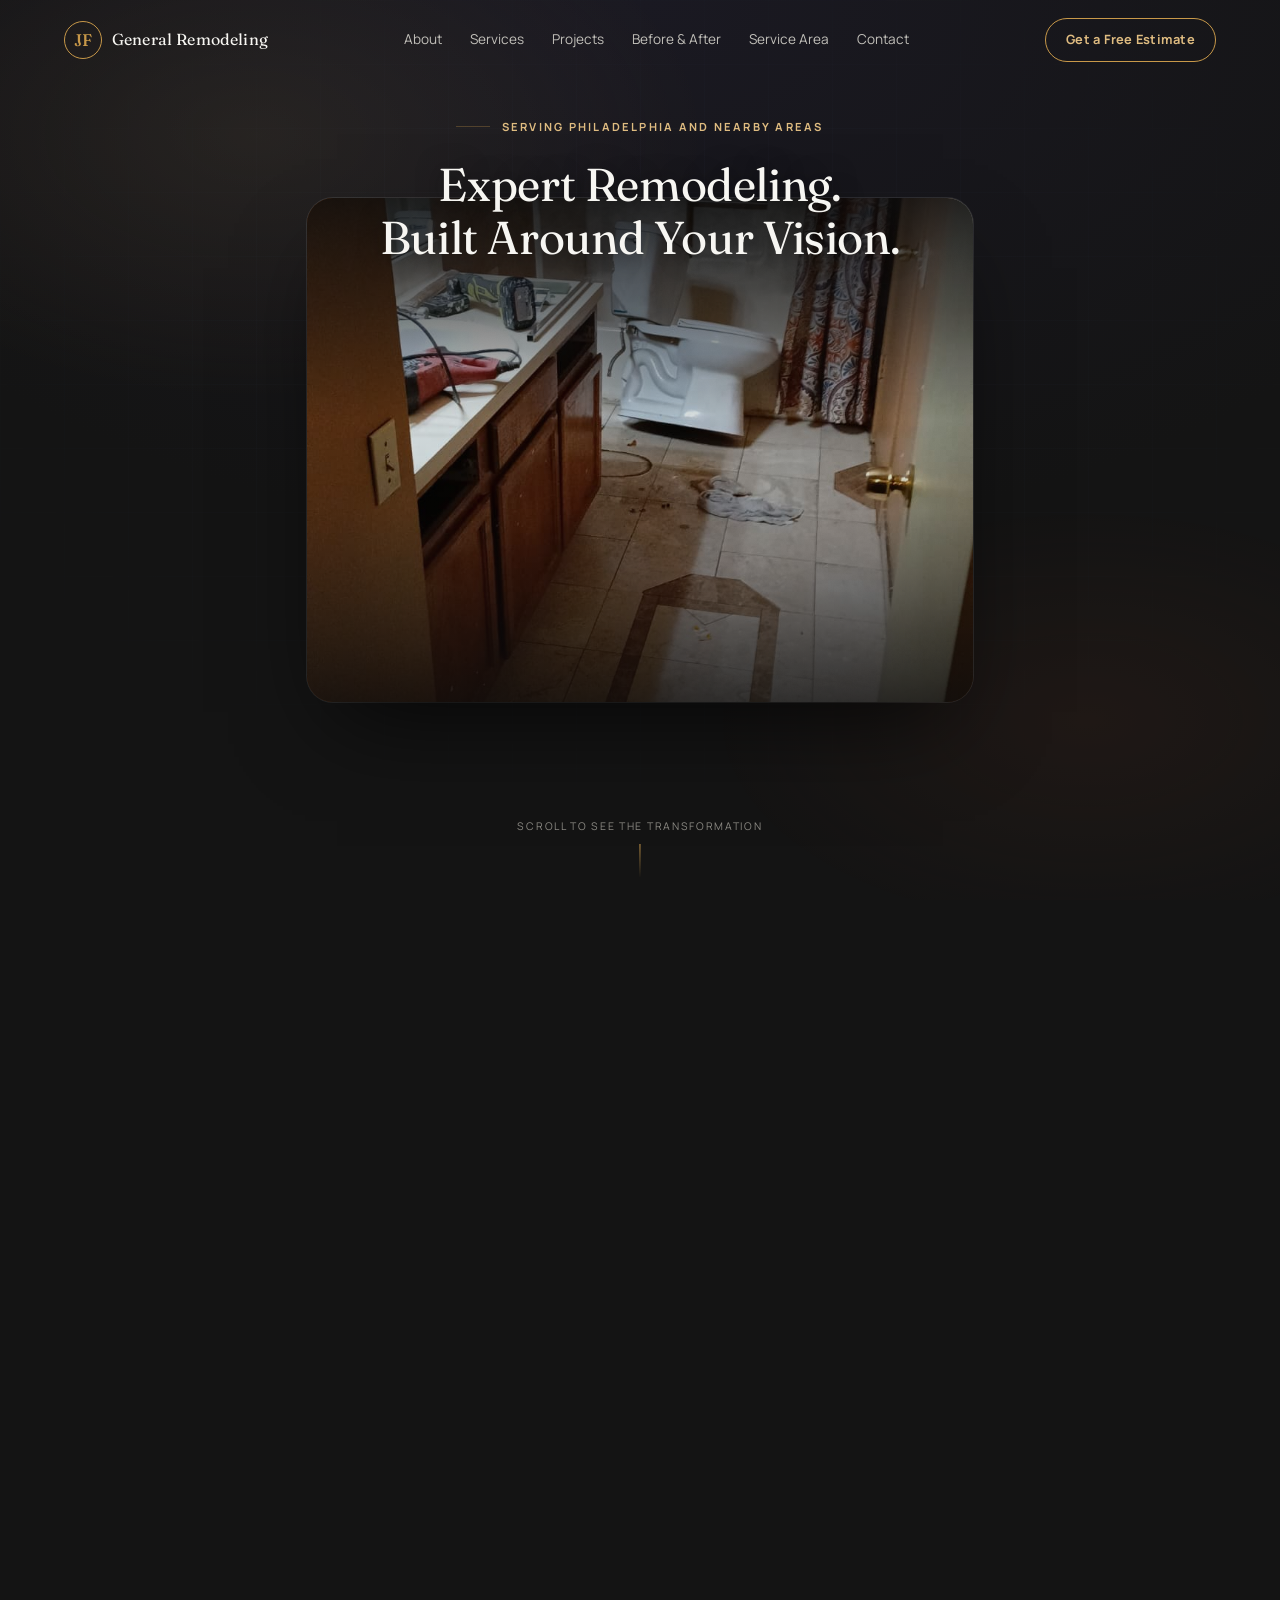
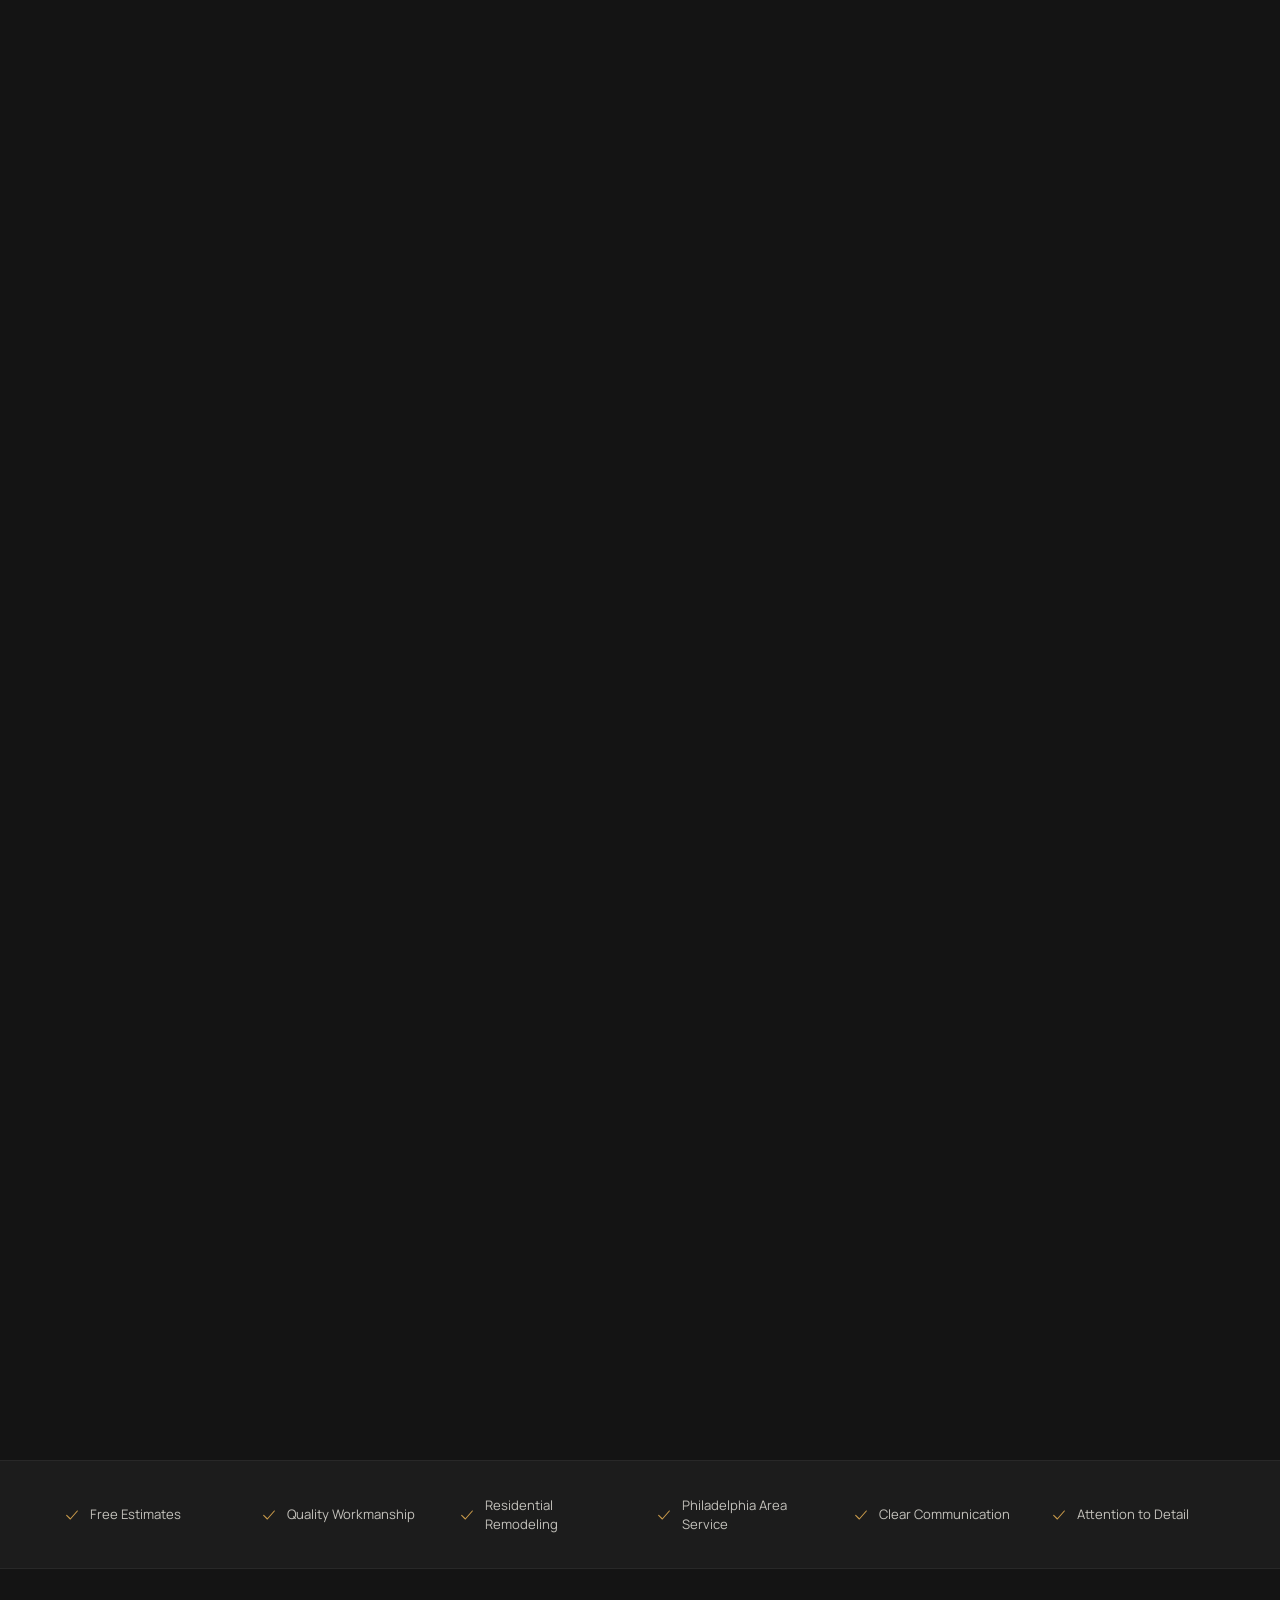
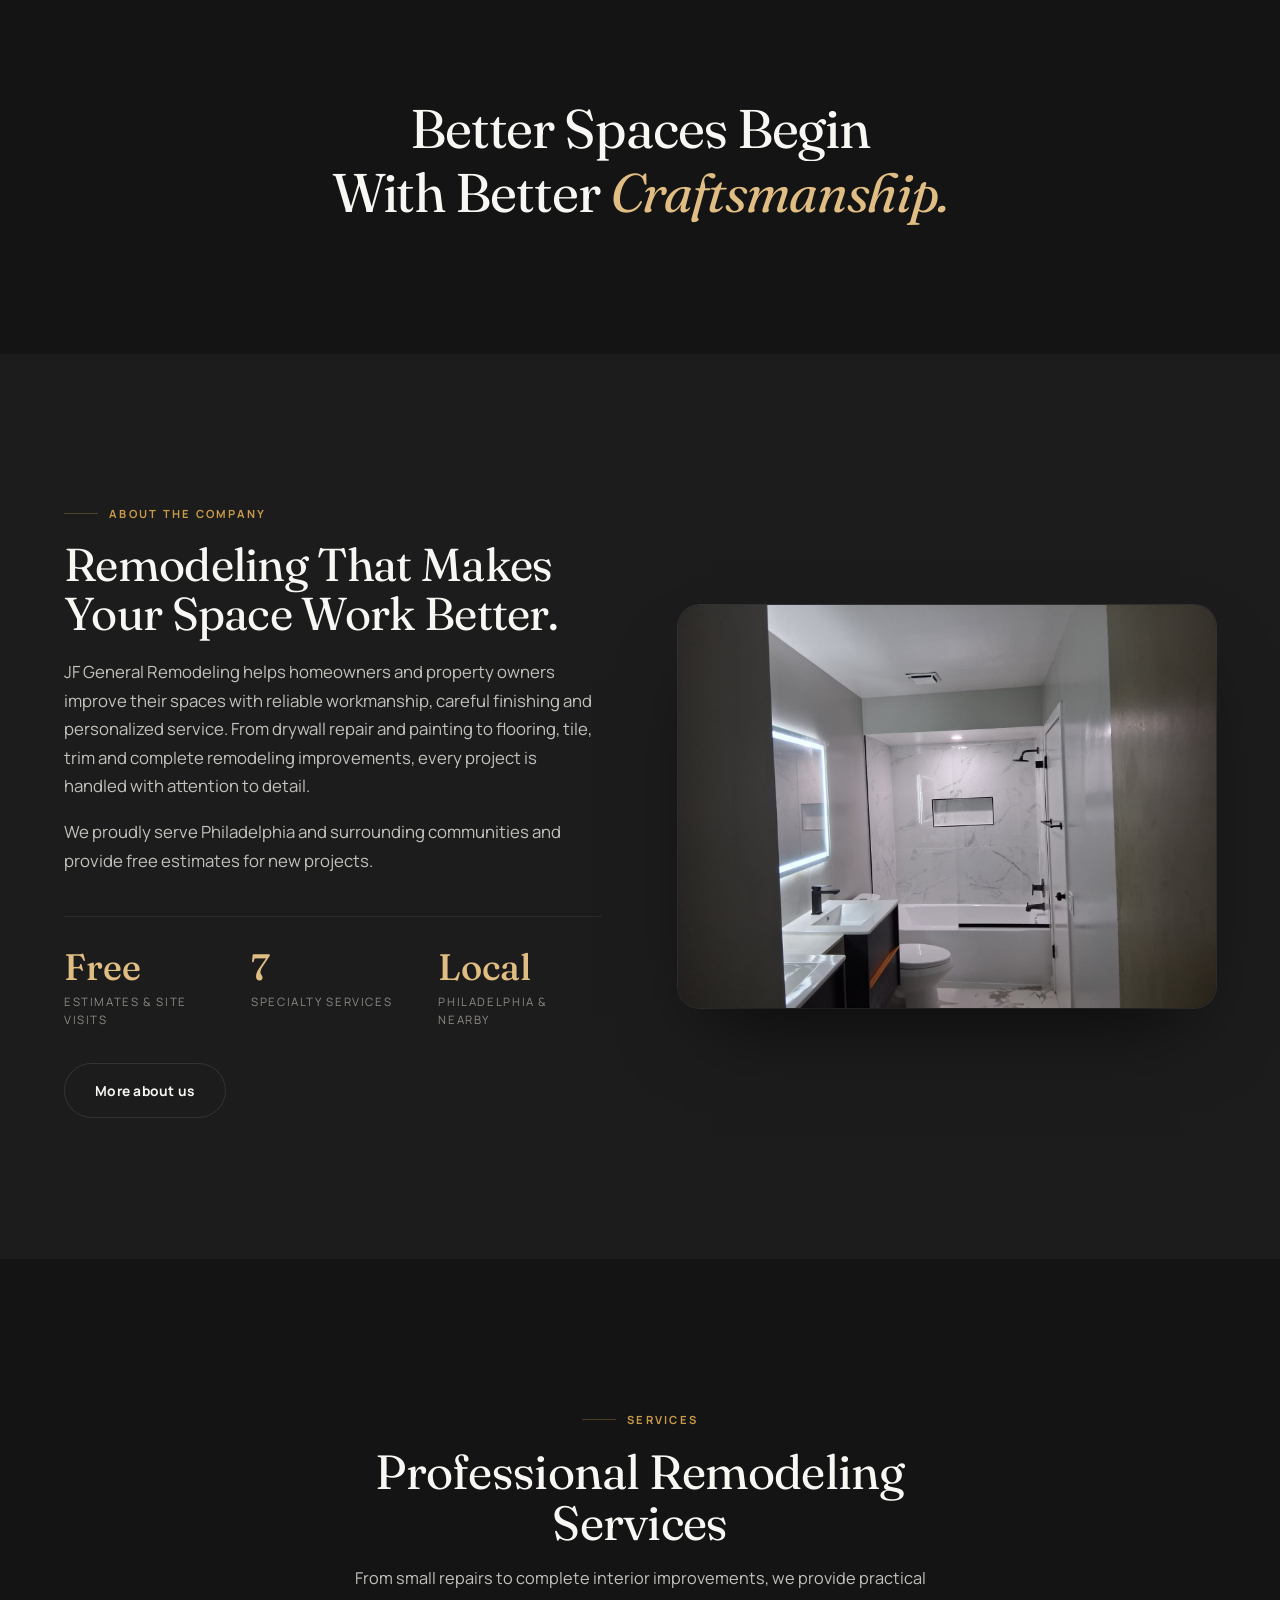
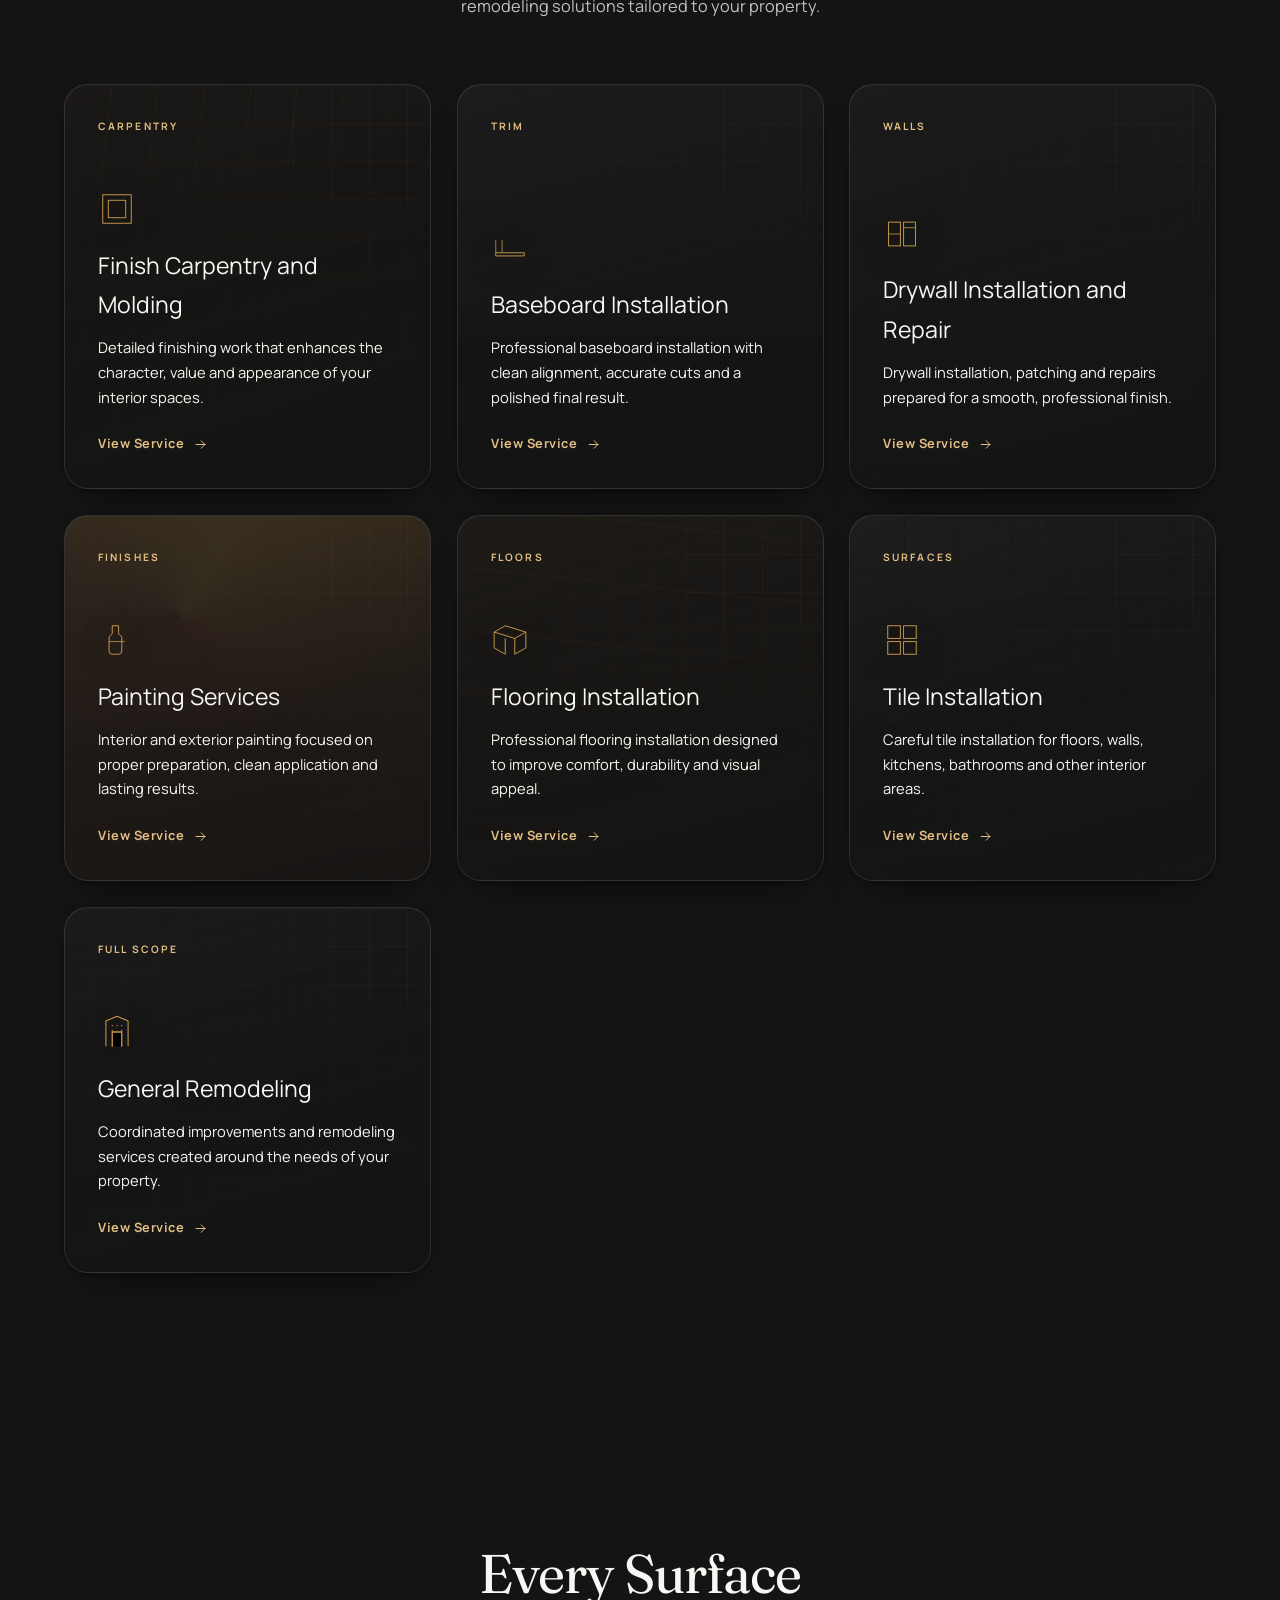
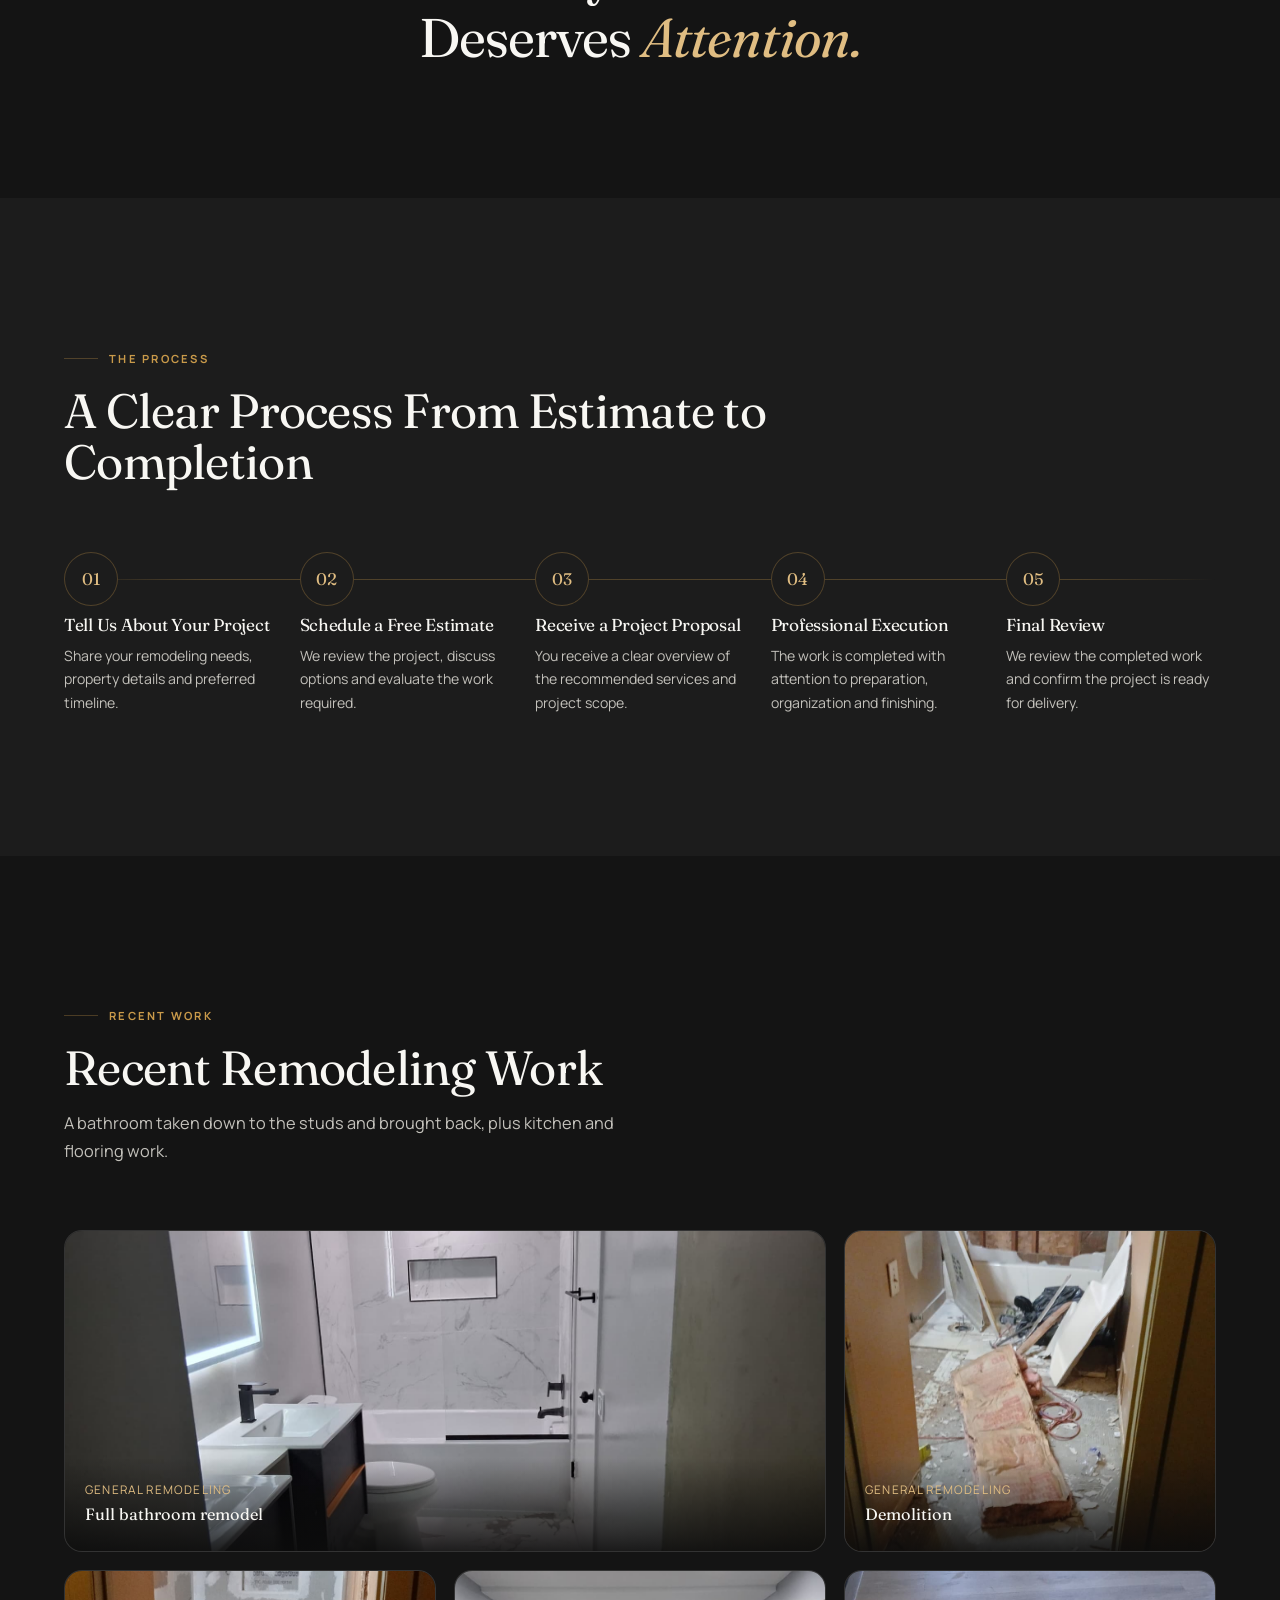
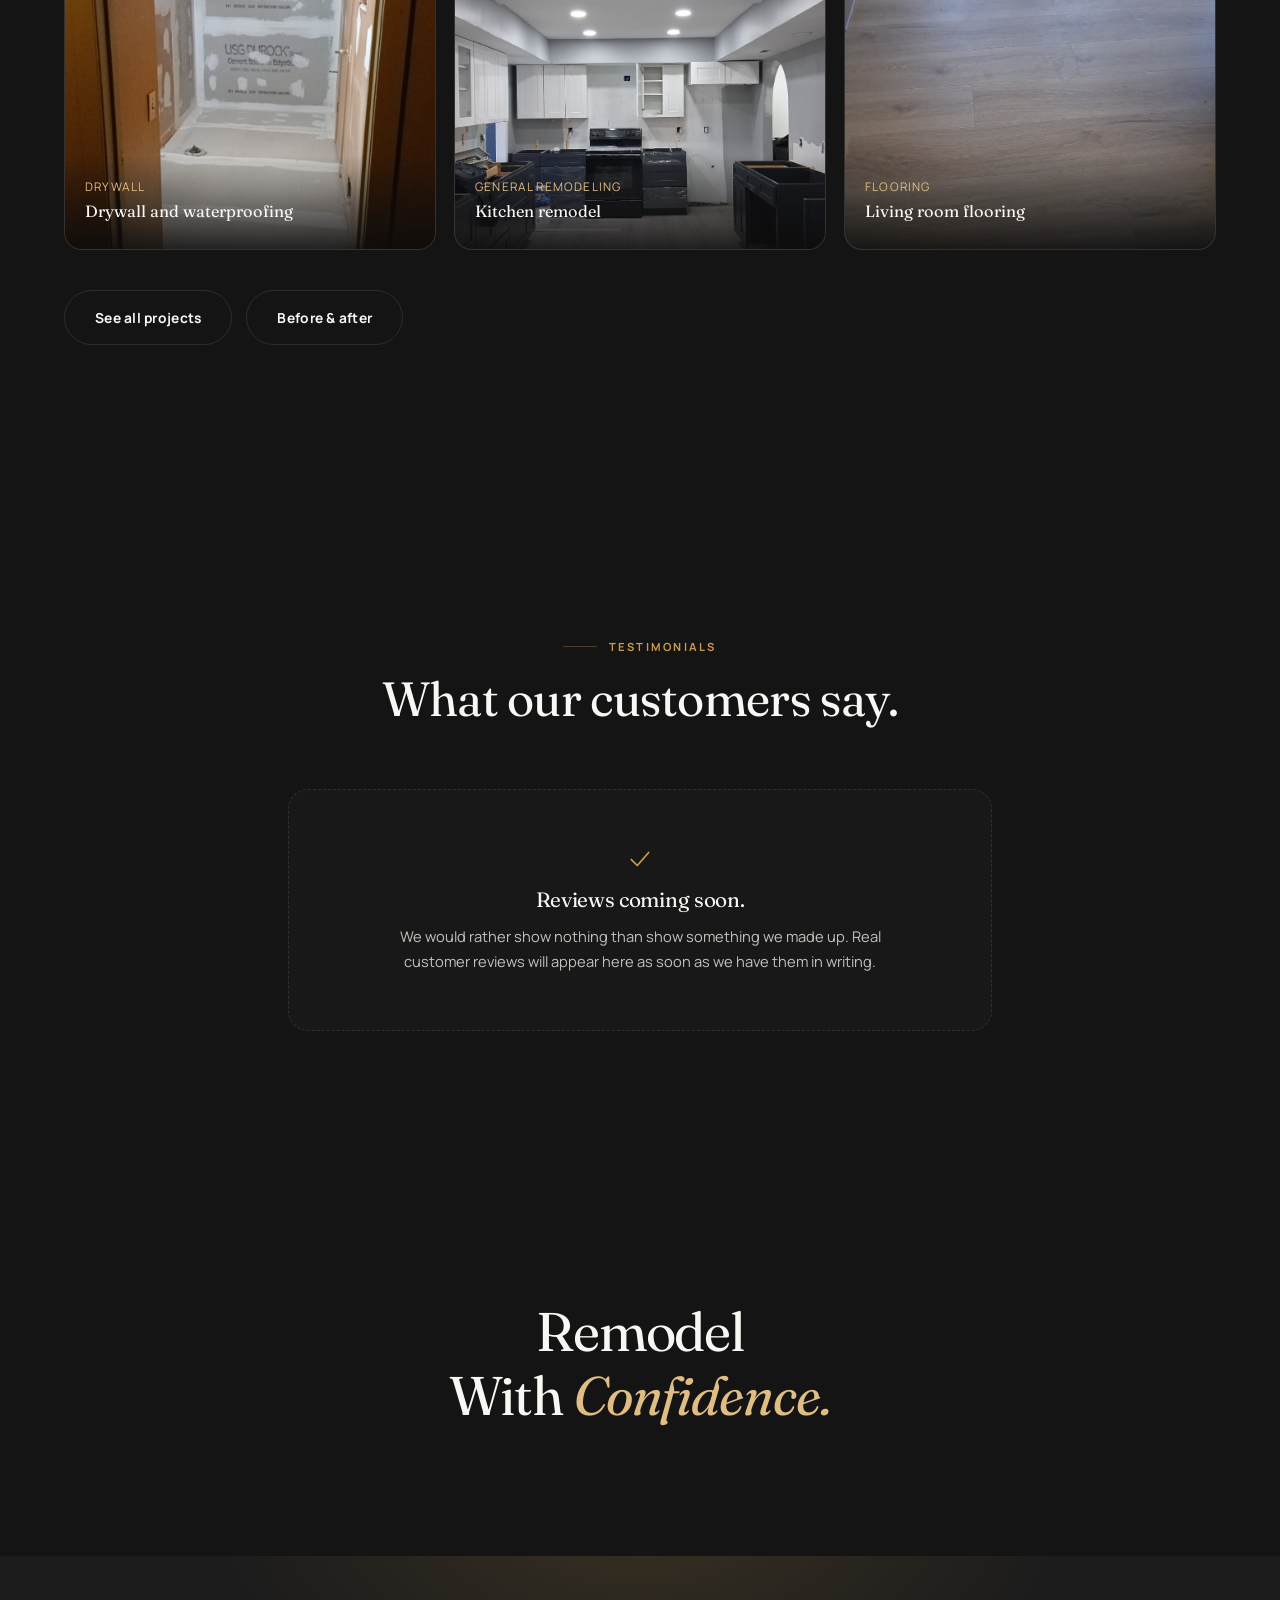
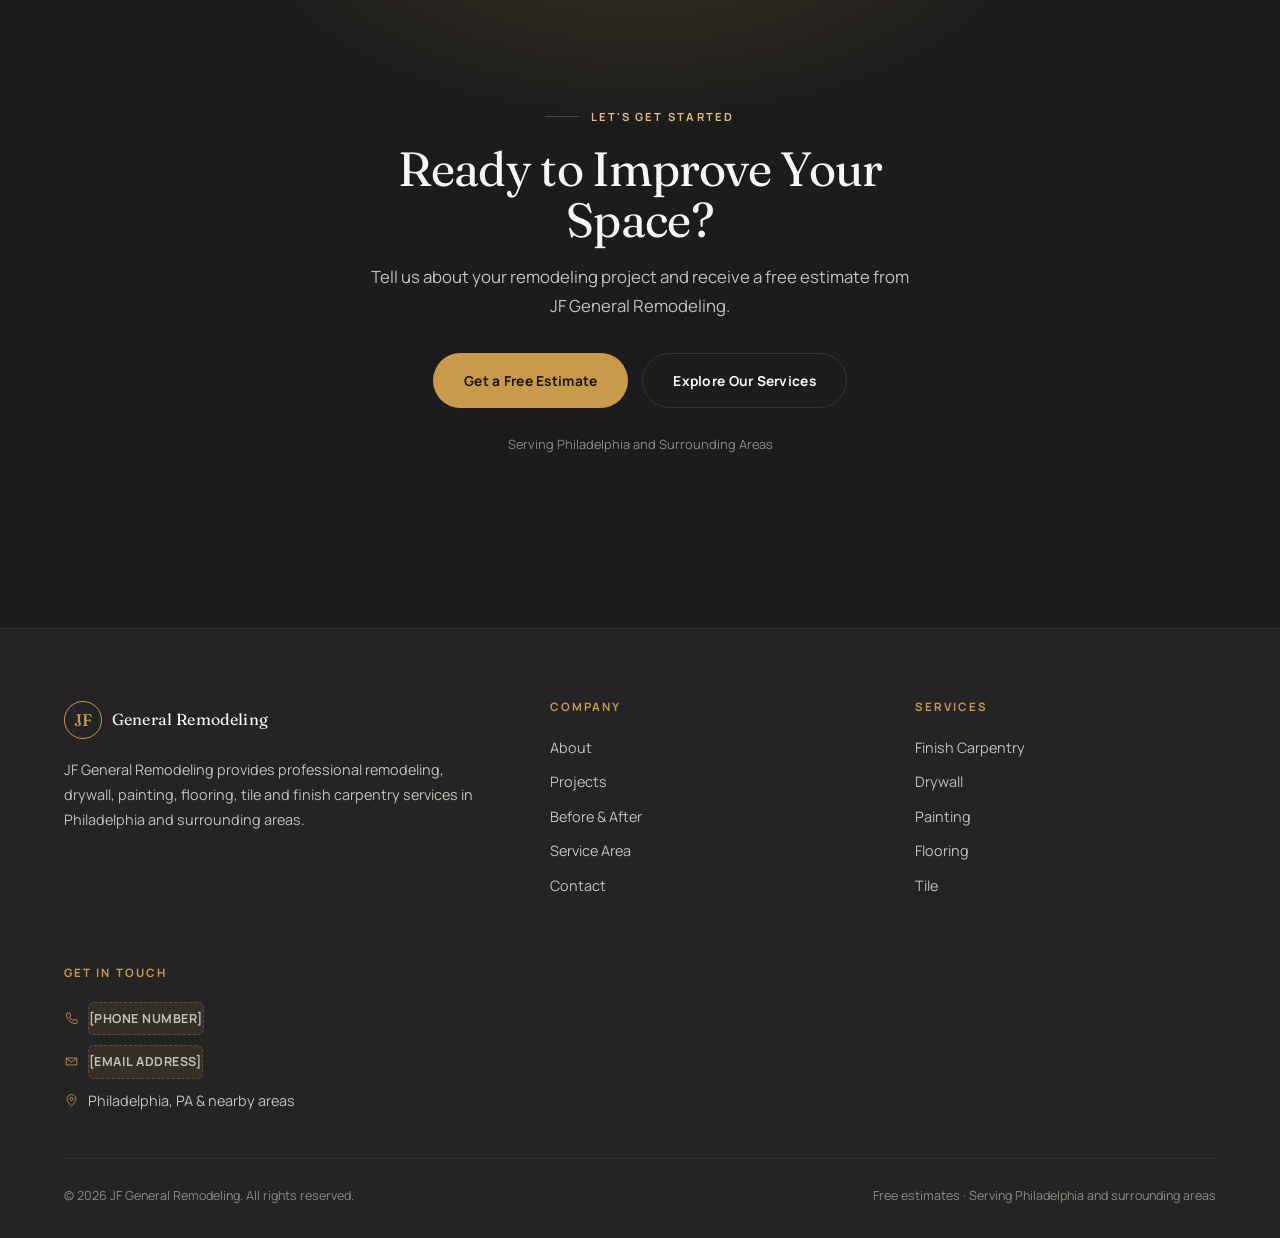
==== commit 8da573c4: "v2: cinematic rebuild, 7 pages, no invented business data Follows the v2 brief, with three deliberat" ====
--- a/index.html
+++ b/index.html
@@ -3,18 +3,18 @@
 <head>
 <meta charset="UTF-8">
 <meta name="viewport" content="width=device-width, initial-scale=1.0">
-<meta name="theme-color" content="#0a0a0b">
-
-<title>JF General Remodeling | Home Remodeling in Philadelphia, PA</title>
-<meta name="description" content="JF General Remodeling delivers finish carpentry, baseboards, drywall, painting, flooring and tile across Philadelphia and nearby areas. Free estimates, on time, done right.">
+<meta name="theme-color" content="#141414">
+
+<title>JF General Remodeling | Remodeling Services in Philadelphia</title>
+<meta name="description" content="JF General Remodeling provides drywall, painting, flooring, tile, baseboard, finish carpentry and general remodeling services in Philadelphia and surrounding areas. Request a free estimate.">
 <link rel="canonical" href="https://jf-general-remodeling.vercel.app/">
 <meta name="robots" content="index, follow, max-image-preview:large">
 
 <meta property="og:type" content="website">
 <meta property="og:site_name" content="JF General Remodeling">
 <meta property="og:locale" content="en_US">
-<meta property="og:title" content="JF General Remodeling | Home Remodeling in Philadelphia, PA">
-<meta property="og:description" content="Finish carpentry, drywall, painting, flooring and tile across Philadelphia and nearby areas. Free estimates.">
+<meta property="og:title" content="JF General Remodeling | Remodeling Services in Philadelphia">
+<meta property="og:description" content="JF General Remodeling provides drywall, painting, flooring, tile, baseboard, finish carpentry and general remodeling services in Philadelphia and surrounding areas. Request a free estimate.">
 <meta property="og:url" content="https://jf-general-remodeling.vercel.app/">
 <meta property="og:image" content="https://jf-general-remodeling.vercel.app/assets/hero-after.jpg">
 <meta name="twitter:card" content="summary_large_image">
@@ -23,8 +23,7 @@
 <link rel="preconnect" href="https://fonts.gstatic.com" crossorigin>
 <link href="https://fonts.googleapis.com/css2?family=Fraunces:ital,opsz,wght@0,9..144,300;0,9..144,400;0,9..144,500;0,9..144,600;1,9..144,400&family=Manrope:wght@400;500;600;700;800&display=swap" rel="stylesheet">
 <link rel="preload" as="image" href="assets/hero-before.jpg" fetchpriority="high">
-<link rel="stylesheet" href="css/style.css?v=3">
-
+<link rel="stylesheet" href="css/style.css?v=4">
 <script type="application/ld+json">
 {
   "@context":"https://schema.org",
@@ -33,25 +32,19 @@
   "name":"JF General Remodeling",
   "url":"https://jf-general-remodeling.vercel.app/",
   "image":"https://jf-general-remodeling.vercel.app/assets/hero-after.jpg",
-  "description":"General remodeling contractor serving Philadelphia and nearby areas: finish carpentry, baseboards, drywall, painting, flooring and tile.",
-  "telephone":"+1-215-000-0000",
-  "email":"info@jfgeneralremodeling.com",
-  "areaServed":[
-    {"@type":"City","name":"Philadelphia"},
-    {"@type":"AdministrativeArea","name":"Montgomery County, PA"},
-    {"@type":"AdministrativeArea","name":"Delaware County, PA"},
-    {"@type":"AdministrativeArea","name":"Camden County, NJ"}
-  ],
+  "description":"General remodeling contractor serving Philadelphia and surrounding areas: finish carpentry, baseboards, drywall, painting, flooring and tile.",
   "address":{"@type":"PostalAddress","addressLocality":"Philadelphia","addressRegion":"PA","addressCountry":"US"},
+  "areaServed":{"@type":"City","name":"Philadelphia"},
   "hasOfferCatalog":{
     "@type":"OfferCatalog","name":"Remodeling services",
     "itemListElement":[
       {"@type":"Offer","itemOffered":{"@type":"Service","name":"Finish Carpentry and Molding"}},
       {"@type":"Offer","itemOffered":{"@type":"Service","name":"Baseboard Installation"}},
       {"@type":"Offer","itemOffered":{"@type":"Service","name":"Drywall Installation and Repair"}},
-      {"@type":"Offer","itemOffered":{"@type":"Service","name":"Interior and Exterior Painting"}},
+      {"@type":"Offer","itemOffered":{"@type":"Service","name":"Painting Services"}},
       {"@type":"Offer","itemOffered":{"@type":"Service","name":"Flooring Installation"}},
-      {"@type":"Offer","itemOffered":{"@type":"Service","name":"Tile and Stone Installation"}}
+      {"@type":"Offer","itemOffered":{"@type":"Service","name":"Tile Installation"}},
+      {"@type":"Offer","itemOffered":{"@type":"Service","name":"General Remodeling"}}
     ]
   }
 }
@@ -95,14 +88,14 @@
       <span class="brand-word">General&nbsp;Remodeling</span>
     </a>
     <nav class="nav-links" aria-label="Main">
-      <a href="/" aria-current="page">Home</a>
+      <a href="/about">About</a>
       <a href="/services">Services</a>
       <a href="/projects">Projects</a>
       <a href="/before-after">Before <span class="amp">&amp;</span> After</a>
       <a href="/service-area">Service Area</a>
       <a href="/contact">Contact</a>
     </nav>
-    <a href="/contact" class="nav-cta">Free Estimate</a>
+    <a href="/contact" class="nav-cta" data-magnetic>Get a Free Estimate</a>
     <button class="nav-burger" id="navBurger" aria-label="Open menu" aria-expanded="false" aria-controls="navDrawer">
       <span></span><span></span><span></span>
     </button>
@@ -110,7 +103,7 @@
 </header>
 
 <div class="nav-drawer" id="navDrawer" aria-hidden="true">
-  <a href="/" aria-current="page">Home</a>
+  <a href="/about">About</a>
   <a href="/services">Services</a>
   <a href="/projects">Projects</a>
   <a href="/before-after">Before <span class="amp">&amp;</span> After</a>
@@ -124,268 +117,314 @@
   <!-- ============ HERO ============ -->
   <section class="hero" id="hero">
     <div class="hero-sticky">
-
       <div class="hero-bg">
         <div class="hero-bg-tex tex-blueprint"></div>
         <div class="hero-bg-tex tex-light"></div>
       </div>
-
       <div class="hero-frame">
         <div class="hero-media" id="heroMedia">
           <div class="media-plate plate-before"><img src="assets/hero-before.jpg" alt="Bathroom before the remodel"></div>
-          <div class="media-plate plate-during"><img src="assets/svc-drywall.jpg" alt="Remodel in progress — drywall framing"></div>
-          <div class="media-plate plate-after"><img src="assets/hero-after.jpg" alt="Bathroom finished by JF General Remodeling"></div>
+          <div class="media-plate plate-during"><img src="assets/svc-drywall.jpg" alt="Remodel in progress — drywall framing" loading="lazy" decoding="async"></div>
+          <div class="media-plate plate-after"><img src="assets/hero-after.jpg" alt="Bathroom finished by JF General Remodeling" loading="lazy" decoding="async"></div>
           <div class="media-scrim"></div>
           <div class="media-scan"></div>
         </div>
       </div>
-
       <div class="hero-copy">
-        <span class="eyebrow">Philadelphia, PA · Since day one</span>
+        <span class="eyebrow">Serving Philadelphia and Nearby Areas</span>
         <h1 class="hero-title" id="heroTitle">
-          <span data-i="0" class="active">The transformation<br>starts in the details.</span>
-          <span data-i="1">Remodeling that adds<br>value to your home.</span>
-          <span data-i="2">High-end finishes,<br>start to finish.</span>
-          <span data-i="3">Quality you can see<br>in every room.</span>
+          <span data-i="0" class="active">Expert Remodeling.<br>Built Around Your Vision.</span>
+          <span data-i="1">Professional Remodeling<br>for Better Spaces.</span>
+          <span data-i="2">Details Make<br>the Difference.</span>
+          <span data-i="3">Your Vision.<br>Carefully Built.</span>
           <span data-i="4" class="is-logo">JF General<br>Remodeling</span>
         </h1>
-
         <ul class="hero-checklist" id="heroChecklist">
-          <li>Finish Carpentry</li>
-          <li>Baseboards</li>
-          <li>Drywall</li>
-          <li>Painting</li>
-          <li>Flooring</li>
-          <li>Tile and Stone</li>
-          <li>Full Remodels</li>
-          <li>Free Estimates</li>
+          <li>Free Estimates</li><li>Professional Service</li><li>Quality Craftsmanship</li>
+          <li>Drywall</li><li>Painting</li><li>Flooring</li><li>Tile</li><li>Finish Carpentry</li>
         </ul>
-
         <p class="hero-institutional" id="heroInstitutional">
-          JF General Remodeling handles complete remodeling work — finish carpentry, baseboards,
-          drywall, painting, flooring and tile. We serve Philadelphia and nearby areas with careful
-          craftsmanship, dependable scheduling and estimates that are always free.
+          JF General Remodeling provides dependable remodeling, drywall, painting, flooring, tile
+          and finish carpentry services throughout Philadelphia and surrounding areas.
         </p>
-
-        <div class="hero-scroll-cue">
-          <span>Scroll to see the transformation</span>
-          <i></i>
-        </div>
-      </div>
-    </div>
-  </section>
-
-  <!-- ============ INTRO ============ -->
+        <div class="hero-scroll-cue"><span>Scroll to see the transformation</span><i></i></div>
+      </div>
+    </div>
+  </section>
+
+  <!-- ============ TRUST ============ -->
+  <section class="trust" aria-label="What we offer">
+    <div class="container">
+      <ul>
+        <li><svg class="ic"><use href="#i-check"/></svg>Free Estimates</li>
+        <li><svg class="ic"><use href="#i-check"/></svg>Quality Workmanship</li>
+        <li><svg class="ic"><use href="#i-check"/></svg>Residential Remodeling</li>
+        <li><svg class="ic"><use href="#i-check"/></svg>Philadelphia Area Service</li>
+        <li><svg class="ic"><use href="#i-check"/></svg>Clear Communication</li>
+        <li><svg class="ic"><use href="#i-check"/></svg>Attention to Detail</li>
+      </ul>
+    </div>
+  </section>
+
+  <section class="phrase">
+    <div class="container"><p data-lines><span class="line-mask"><span>Better Spaces Begin</span></span><span class="line-mask"><span>With Better <em>Craftsmanship.</em></span></span></p></div>
+  </section>
+
+  <!-- ============ ABOUT ============ -->
   <section class="intro">
     <div class="container intro-grid">
       <div class="intro-copy" data-reveal>
-        <span class="eyebrow">Who we are</span>
-        <h2>A remodeling crew that treats your home like a finished piece.</h2>
-        <p>JF General Remodeling is a general contractor working across Philadelphia and the
-        surrounding counties. We take on residential and commercial projects — a single room, a full
-        floor, or an entire property — and we handle the work from demolition through final finish.</p>
-        <p>The difference shows up where most people stop looking: the line where the baseboard meets
-        the floor, the seam that disappears into the drywall, the tile that lines up across the whole
-        room. That is the part we care about most.</p>
+        <span class="eyebrow">About the company</span>
+        <h2>Remodeling That Makes Your Space Work Better.</h2>
+        <p>JF General Remodeling helps homeowners and property owners improve their spaces with
+        reliable workmanship, careful finishing and personalized service. From drywall repair and
+        painting to flooring, tile, trim and complete remodeling improvements, every project is
+        handled with attention to detail.</p>
+        <p>We proudly serve Philadelphia and surrounding communities and provide free estimates
+        for new projects.</p>
         <div class="intro-stats">
           <div class="intro-stat"><b>Free</b><span>Estimates &amp; site visits</span></div>
-          <div class="intro-stat"><b>4</b><span>Counties served</span></div>
-          <div class="intro-stat"><b>6</b><span>Specialty services</span></div>
+          <div class="intro-stat"><b>7</b><span>Specialty services</span></div>
+          <div class="intro-stat"><b>Local</b><span>Philadelphia &amp; nearby</span></div>
         </div>
+        <div class="btn-row" style="margin-top:2.2rem">
+          <a href="/about" class="btn btn-outline">More about us</a>
+        </div>
       </div>
       <div class="intro-media" data-reveal>
-        <img src="assets/gal-05-marmore.jpg" alt="Close-up of finished marble tile work" loading="lazy" decoding="async">
-      </div>
-    </div>
-  </section>
-
-  <!-- ============ CARDS 3D ============ -->
-  <section class="overview">
+        <img src="assets/gal-05-marmore.jpg" alt="Close-up of finished stone and tile work" loading="lazy" decoding="async">
+      </div>
+    </div>
+  </section>
+
+  <!-- ============ SERVIÇOS 3D ============ -->
+  <section class="proj">
     <div class="container">
       <div class="sec-head sec-head--c" data-reveal>
-        <span class="eyebrow eyebrow--c">What we do</span>
-        <h2>Everything the job needs, under one crew.</h2>
-        <p>No juggling four different contractors. We scope it, schedule it and finish it.</p>
-      </div>
-
-      <div class="tilt-grid">
-        <div class="tilt-card" data-reveal>
-          <div class="tilt-card-glare"></div>
-          <div class="tilt-card-inner">
-            <span class="tilt-num">01</span>
-            <svg class="tilt-icon"><use href="#i-building"/></svg>
-            <h3>Who We Are</h3>
-            <p>Specialists in general remodeling, delivering complete solutions for homes and
-            commercial spaces with a high standard of finish.</p>
-            <a href="/service-area" class="link-arrow">Where we work <svg><use href="#i-arrow"/></svg></a>
-          </div>
-        </div>
-
-        <div class="tilt-card" data-reveal>
-          <div class="tilt-card-glare"></div>
-          <div class="tilt-card-inner">
-            <span class="tilt-num">02</span>
-            <svg class="tilt-icon"><use href="#i-frame"/></svg>
-            <h3>Our Services</h3>
-            <ul class="overview-list">
-              <li><svg class="ic"><use href="#i-check"/></svg>Finish Carpentry and Molding</li>
-              <li><svg class="ic"><use href="#i-check"/></svg>Baseboard Installation</li>
-              <li><svg class="ic"><use href="#i-check"/></svg>Drywall Install and Repair</li>
-              <li><svg class="ic"><use href="#i-check"/></svg>Interior and Exterior Painting</li>
-              <li><svg class="ic"><use href="#i-check"/></svg>Flooring Installation</li>
-              <li><svg class="ic"><use href="#i-check"/></svg>Tile and Stone Installation</li>
-            </ul>
-            <a href="/services" class="link-arrow">See all services <svg><use href="#i-arrow"/></svg></a>
-          </div>
-        </div>
-
-        <div class="tilt-card" data-reveal>
-          <div class="tilt-card-glare"></div>
-          <div class="tilt-card-inner">
-            <span class="tilt-num">03</span>
-            <svg class="tilt-icon"><use href="#i-shield"/></svg>
-            <h3>Why Choose JF</h3>
-            <div class="why-grid">
-              <span><svg class="ic"><use href="#i-check"/></svg>Personal service</span>
-              <span><svg class="ic"><use href="#i-check"/></svg>Skilled crew</span>
-              <span><svg class="ic"><use href="#i-check"/></svg>Quality materials</span>
-              <span><svg class="ic"><use href="#i-check"/></svg>On schedule</span>
-              <span><svg class="ic"><use href="#i-check"/></svg>Clean finish</span>
-              <span><svg class="ic"><use href="#i-check"/></svg>Free estimates</span>
-            </div>
-          </div>
-        </div>
-
-        <div class="tilt-card tilt-card-area" data-reveal>
-          <div class="tilt-card-glare"></div>
-          <div class="tilt-card-inner">
-            <span class="tilt-num">04</span>
-            <svg class="tilt-icon"><use href="#i-pin"/></svg>
-            <h3>Service Area</h3>
-            <p>Philadelphia and nearby areas across PA and southern NJ.</p>
-            <a href="/service-area" class="link-arrow">Check your area <svg><use href="#i-arrow"/></svg></a>
-          </div>
-        </div>
-      </div>
-    </div>
-  </section>
-
-  <!-- ============ SERVIÇOS (resumo) ============ -->
+        <span class="eyebrow eyebrow--c">Services</span>
+        <h2>Professional Remodeling Services</h2>
+        <p>From small repairs to complete interior improvements, we provide practical remodeling
+        solutions tailored to your property.</p>
+      </div>
+      <div class="c3d-grid">
+        <article class="c3d" data-reveal>
+          <a class="c3d__in" href="/services#finish-carpentry" aria-label="Finish Carpentry and Molding — view service">
+            <span class="c3d__tex m-wood" aria-hidden="true"></span>
+            <span class="c3d__veil" aria-hidden="true"></span>
+            <span class="c3d__arch" aria-hidden="true"></span>
+            <span class="c3d__light" aria-hidden="true"></span>
+            <span class="c3d__body">
+              <span class="c3d__cat">Carpentry</span>
+              <svg class="c3d__icon" aria-hidden="true"><use href="#i-frame"/></svg>
+              <span class="c3d__t">Finish Carpentry and Molding</span>
+              <span class="c3d__d">Detailed finishing work that enhances the character, value and appearance of your interior spaces.</span>
+              <span class="c3d__cta">View Service <svg aria-hidden="true"><use href="#i-arrow"/></svg></span>
+            </span>
+          </a>
+        </article>
+        <article class="c3d" data-reveal>
+          <a class="c3d__in" href="/services#baseboards" aria-label="Baseboard Installation — view service">
+            <span class="c3d__tex m-base" aria-hidden="true"></span>
+            <span class="c3d__veil" aria-hidden="true"></span>
+            <span class="c3d__arch" aria-hidden="true"></span>
+            <span class="c3d__light" aria-hidden="true"></span>
+            <span class="c3d__body">
+              <span class="c3d__cat">Trim</span>
+              <svg class="c3d__icon" aria-hidden="true"><use href="#i-baseboard"/></svg>
+              <span class="c3d__t">Baseboard Installation</span>
+              <span class="c3d__d">Professional baseboard installation with clean alignment, accurate cuts and a polished final result.</span>
+              <span class="c3d__cta">View Service <svg aria-hidden="true"><use href="#i-arrow"/></svg></span>
+            </span>
+          </a>
+        </article>
+        <article class="c3d" data-reveal>
+          <a class="c3d__in" href="/services#drywall" aria-label="Drywall Installation and Repair — view service">
+            <span class="c3d__tex m-plaster" aria-hidden="true"></span>
+            <span class="c3d__veil" aria-hidden="true"></span>
+            <span class="c3d__arch" aria-hidden="true"></span>
+            <span class="c3d__light" aria-hidden="true"></span>
+            <span class="c3d__body">
+              <span class="c3d__cat">Walls</span>
+              <svg class="c3d__icon" aria-hidden="true"><use href="#i-drywall"/></svg>
+              <span class="c3d__t">Drywall Installation and Repair</span>
+              <span class="c3d__d">Drywall installation, patching and repairs prepared for a smooth, professional finish.</span>
+              <span class="c3d__cta">View Service <svg aria-hidden="true"><use href="#i-arrow"/></svg></span>
+            </span>
+          </a>
+        </article>
+        <article class="c3d" data-reveal>
+          <a class="c3d__in" href="/services#painting" aria-label="Painting Services — view service">
+            <span class="c3d__tex m-paint" aria-hidden="true"></span>
+            <span class="c3d__veil" aria-hidden="true"></span>
+            <span class="c3d__arch" aria-hidden="true"></span>
+            <span class="c3d__light" aria-hidden="true"></span>
+            <span class="c3d__body">
+              <span class="c3d__cat">Finishes</span>
+              <svg class="c3d__icon" aria-hidden="true"><use href="#i-paint"/></svg>
+              <span class="c3d__t">Painting Services</span>
+              <span class="c3d__d">Interior and exterior painting focused on proper preparation, clean application and lasting results.</span>
+              <span class="c3d__cta">View Service <svg aria-hidden="true"><use href="#i-arrow"/></svg></span>
+            </span>
+          </a>
+        </article>
+        <article class="c3d" data-reveal>
+          <a class="c3d__in" href="/services#flooring" aria-label="Flooring Installation — view service">
+            <span class="c3d__tex m-floor" aria-hidden="true"></span>
+            <span class="c3d__veil" aria-hidden="true"></span>
+            <span class="c3d__arch" aria-hidden="true"></span>
+            <span class="c3d__light" aria-hidden="true"></span>
+            <span class="c3d__body">
+              <span class="c3d__cat">Floors</span>
+              <svg class="c3d__icon" aria-hidden="true"><use href="#i-floor"/></svg>
+              <span class="c3d__t">Flooring Installation</span>
+              <span class="c3d__d">Professional flooring installation designed to improve comfort, durability and visual appeal.</span>
+              <span class="c3d__cta">View Service <svg aria-hidden="true"><use href="#i-arrow"/></svg></span>
+            </span>
+          </a>
+        </article>
+        <article class="c3d" data-reveal>
+          <a class="c3d__in" href="/services#tile" aria-label="Tile Installation — view service">
+            <span class="c3d__tex m-tile" aria-hidden="true"></span>
+            <span class="c3d__veil" aria-hidden="true"></span>
+            <span class="c3d__arch" aria-hidden="true"></span>
+            <span class="c3d__light" aria-hidden="true"></span>
+            <span class="c3d__body">
+              <span class="c3d__cat">Surfaces</span>
+              <svg class="c3d__icon" aria-hidden="true"><use href="#i-tile"/></svg>
+              <span class="c3d__t">Tile Installation</span>
+              <span class="c3d__d">Careful tile installation for floors, walls, kitchens, bathrooms and other interior areas.</span>
+              <span class="c3d__cta">View Service <svg aria-hidden="true"><use href="#i-arrow"/></svg></span>
+            </span>
+          </a>
+        </article>
+        <article class="c3d" data-reveal>
+          <a class="c3d__in" href="/services#general" aria-label="General Remodeling — view service">
+            <span class="c3d__tex m-general" aria-hidden="true"></span>
+            <span class="c3d__veil" aria-hidden="true"></span>
+            <span class="c3d__arch" aria-hidden="true"></span>
+            <span class="c3d__light" aria-hidden="true"></span>
+            <span class="c3d__body">
+              <span class="c3d__cat">Full Scope</span>
+              <svg class="c3d__icon" aria-hidden="true"><use href="#i-building"/></svg>
+              <span class="c3d__t">General Remodeling</span>
+              <span class="c3d__d">Coordinated improvements and remodeling services created around the needs of your property.</span>
+              <span class="c3d__cta">View Service <svg aria-hidden="true"><use href="#i-arrow"/></svg></span>
+            </span>
+          </a>
+        </article>
+      </div>
+    </div>
+  </section>
+
+  <section class="phrase">
+    <div class="container"><p data-lines><span class="line-mask"><span>Every Surface</span></span><span class="line-mask"><span>Deserves <em>Attention.</em></span></span></p></div>
+  </section>
+
+  <!-- ============ PROCESSO ============ -->
+  <section class="process">
+    <div class="container">
+      <div class="sec-head" data-reveal>
+        <span class="eyebrow">The process</span>
+        <h2>A Clear Process From Estimate to Completion</h2>
+      </div>
+      <div class="steps">
+        <article class="step" data-reveal>
+          <span class="step__n">01</span>
+          <h3>Tell Us About Your Project</h3>
+          <p>Share your remodeling needs, property details and preferred timeline.</p>
+        </article>
+        <article class="step" data-reveal>
+          <span class="step__n">02</span>
+          <h3>Schedule a Free Estimate</h3>
+          <p>We review the project, discuss options and evaluate the work required.</p>
+        </article>
+        <article class="step" data-reveal>
+          <span class="step__n">03</span>
+          <h3>Receive a Project Proposal</h3>
+          <p>You receive a clear overview of the recommended services and project scope.</p>
+        </article>
+        <article class="step" data-reveal>
+          <span class="step__n">04</span>
+          <h3>Professional Execution</h3>
+          <p>The work is completed with attention to preparation, organization and finishing.</p>
+        </article>
+        <article class="step" data-reveal>
+          <span class="step__n">05</span>
+          <h3>Final Review</h3>
+          <p>We review the completed work and confirm the project is ready for delivery.</p>
+        </article>
+      </div>
+    </div>
+  </section>
+
+  <!-- ============ PROJETOS ============ -->
   <section class="proj">
     <div class="container">
       <div class="sec-head" data-reveal>
-        <span class="eyebrow">Services</span>
-        <h2>Six specialties, one standard.</h2>
-        <p>Each one has its own page with what is included, how we work and what to expect.</p>
-      </div>
-
-      <div class="svc-grid">
-        <article class="svc" data-reveal>
-          <div class="svc-shot"><span class="svc-n">01</span><img src="assets/svc-molduras.jpg" alt="Finished crown molding and trim" loading="lazy" decoding="async"></div>
-          <div class="svc-body">
-            <h3>Finish Carpentry and Molding</h3>
-            <p>Crown molding, casing and trim cut and fitted so the joints stay tight for good.</p>
-            <a href="/services#finish-carpentry" class="link-arrow">Details <svg><use href="#i-arrow"/></svg></a>
-          </div>
-        </article>
-
-        <article class="svc" data-reveal>
-          <div class="svc-shot"><span class="svc-n">02</span><img src="assets/svc-rodapes.jpg" alt="Baseboard installation" loading="lazy" decoding="async"></div>
-          <div class="svc-body">
-            <h3>Baseboard Installation</h3>
-            <p>A clean transition between floor and wall, scribed to the room instead of forced into it.</p>
-            <a href="/services#baseboards" class="link-arrow">Details <svg><use href="#i-arrow"/></svg></a>
-          </div>
-        </article>
-
-        <article class="svc" data-reveal>
-          <div class="svc-shot"><span class="svc-n">03</span><img src="assets/svc-drywall.jpg" alt="Drywall installation and repair"></div>
-          <div class="svc-body">
-            <h3>Drywall Install and Repair</h3>
-            <p>Framing, hanging, taping and finishing — seams sanded until the wall reads as one surface.</p>
-            <a href="/services#drywall" class="link-arrow">Details <svg><use href="#i-arrow"/></svg></a>
-          </div>
-        </article>
-
-        <article class="svc" data-reveal>
-          <div class="svc-shot"><span class="svc-n">04</span><img src="assets/svc-pintura.jpg" alt="Residential and commercial painting" loading="lazy" decoding="async"></div>
-          <div class="svc-body">
-            <h3>Interior and Exterior Painting</h3>
-            <p>Proper prep, quality product and even coverage. Most complaints about paint start before the paint.</p>
-            <a href="/services#painting" class="link-arrow">Details <svg><use href="#i-arrow"/></svg></a>
-          </div>
-        </article>
-
-        <article class="svc" data-reveal>
-          <div class="svc-shot"><span class="svc-n">05</span><img src="assets/svc-pisos.jpg" alt="Flooring installation" loading="lazy" decoding="async"></div>
-          <div class="svc-body">
-            <h3>Flooring Installation</h3>
-            <p>Subfloor checked and leveled first, then hardwood, laminate or vinyl laid to line up room to room.</p>
-            <a href="/services#flooring" class="link-arrow">Details <svg><use href="#i-arrow"/></svg></a>
-          </div>
-        </article>
-
-        <article class="svc" data-reveal>
-          <div class="svc-shot"><span class="svc-n">06</span><img src="assets/svc-revestimentos.jpg" alt="Tile and stone installation" loading="lazy" decoding="async"></div>
-          <div class="svc-body">
-            <h3>Tile and Stone Installation</h3>
-            <p>Layout planned before the first tile goes down, so cuts land where they belong.</p>
-            <a href="/services#tile" class="link-arrow">Details <svg><use href="#i-arrow"/></svg></a>
-          </div>
-        </article>
-      </div>
-    </div>
-  </section>
-
-  <!-- ============ PROJETOS (prévia) ============ -->
-  <section class="proj" style="padding-top:0">
-    <div class="container">
-      <div class="sec-head" data-reveal>
         <span class="eyebrow">Recent work</span>
-        <h2>A bathroom taken down to the studs.</h2>
-        <p>One project, start to finish — the same sequence we follow on every job.</p>
-      </div>
-
+        <h2>Recent Remodeling Work</h2>
+        <p>A bathroom taken down to the studs and brought back, plus kitchen and flooring work.</p>
+      </div>
       <div class="proj-grid">
         <a class="proj-item proj-item--wide" href="/projects" data-reveal>
           <img src="assets/gal-04-banheiro-pronto.jpg" alt="Finished bathroom remodel" loading="lazy" decoding="async">
-          <span class="proj-cap"><i>Delivered</i><b>Full bathroom remodel</b></span>
+          <span class="proj-cap"><i>General Remodeling</i><b>Full bathroom remodel</b></span>
         </a>
         <a class="proj-item" href="/projects" data-reveal>
-          <img src="assets/gal-02-demolicao.jpg" alt="Full demolition of the room" loading="lazy" decoding="async">
-          <span class="proj-cap"><i>Step 01</i><b>Demolition</b></span>
+          <img src="assets/gal-02-demolicao.jpg" alt="Room during demolition" loading="lazy" decoding="async">
+          <span class="proj-cap"><i>General Remodeling</i><b>Demolition</b></span>
         </a>
         <a class="proj-item" href="/projects" data-reveal>
           <img src="assets/gal-03-drywall.jpg" alt="Drywall and waterproofing" loading="lazy" decoding="async">
-          <span class="proj-cap"><i>Step 02</i><b>Drywall and waterproofing</b></span>
+          <span class="proj-cap"><i>Drywall</i><b>Drywall and waterproofing</b></span>
         </a>
         <a class="proj-item" href="/projects" data-reveal>
-          <img src="assets/gal-06-cozinha.jpg" alt="Complete kitchen remodel" loading="lazy" decoding="async">
-          <span class="proj-cap"><i>Project</i><b>Kitchen remodel</b></span>
+          <img src="assets/gal-06-cozinha.jpg" alt="Kitchen remodel" loading="lazy" decoding="async">
+          <span class="proj-cap"><i>General Remodeling</i><b>Kitchen remodel</b></span>
         </a>
         <a class="proj-item" href="/projects" data-reveal>
           <img src="assets/gal-07-sala.jpg" alt="Living room flooring" loading="lazy" decoding="async">
-          <span class="proj-cap"><i>Project</i><b>Living room flooring</b></span>
-        </a>
-      </div>
-
+          <span class="proj-cap"><i>Flooring</i><b>Living room flooring</b></span>
+        </a>
+      </div>
       <div class="btn-row" style="margin-top:2.5rem" data-reveal>
-        <a href="/projects" class="btn btn-outline">See the full gallery</a>
+        <a href="/projects" class="btn btn-outline">See all projects</a>
         <a href="/before-after" class="btn btn-outline">Before &amp; after</a>
       </div>
     </div>
   </section>
 
-  <!-- ============ CTA ============ -->
+  <section class="testi">
+    <div class="container">
+      <div class="sec-head sec-head--c" data-reveal>
+        <span class="eyebrow eyebrow--c">Testimonials</span>
+        <h2>What our customers say.</h2>
+      </div>
+      <!-- ⚠ Sem depoimentos reais até agora. Nada foi inventado: quando chegarem
+           textos e autorizações, substituir este bloco pelos cards. -->
+      <div class="testi-empty" data-reveal>
+        <svg class="ic"><use href="#i-check"/></svg>
+        <h3>Reviews coming soon.</h3>
+        <p>We would rather show nothing than show something we made up. Real customer
+        reviews will appear here as soon as we have them in writing.</p>
+      </div>
+    </div>
+  </section>
+
+  <section class="phrase">
+    <div class="container"><p data-lines><span class="line-mask"><span>Remodel</span></span><span class="line-mask"><span>With <em>Confidence.</em></span></span></p></div>
+  </section>
+
   <section class="cta-band">
     <div class="container" data-reveal>
       <span class="eyebrow eyebrow--c eyebrow-light">Let's get started</span>
-      <h2>Tell us about the room. We'll tell you what it takes.</h2>
-      <p>Free estimate, free site visit, and a straight answer about scope, sequence and timing.</p>
+      <h2>Ready to Improve Your Space?</h2>
+      <p>Tell us about your remodeling project and receive a free estimate from JF General Remodeling.</p>
       <div class="btn-row">
-        <a href="/contact" class="btn btn-primary">Get a Free Estimate</a>
-        <a href="tel:+12150000000" class="btn btn-outline">Call (215) 000-0000</a>
-      </div>
+        <a href="/contact" class="btn btn-primary" data-magnetic>Get a Free Estimate</a>
+        <a href="/services" class="btn btn-outline">Explore Our Services</a>
+      </div>
+      <p style="margin-top:1.6rem;font-size:.8rem;color:var(--muted)">Serving Philadelphia and Surrounding Areas</p>
     </div>
   </section>
 
@@ -400,32 +439,39 @@
           <span class="brand-mark">JF</span>
           <span class="brand-word">General&nbsp;Remodeling</span>
         </a>
-        <p>General remodeling for homes and commercial spaces across Philadelphia and nearby areas.
-        Finish carpentry, baseboards, drywall, painting, flooring and tile — with free estimates.</p>
+        <p>JF General Remodeling provides professional remodeling, drywall, painting, flooring,
+        tile and finish carpentry services in Philadelphia and surrounding areas.</p>
       </div>
       <div class="footer-col">
-        <h4>Pages</h4>
-        <a href="/">Home</a>
-        <a href="/services">Services</a>
+        <h4>Company</h4>
+        <a href="/about">About</a>
         <a href="/projects">Projects</a>
-        <a href="/before-after">Before <span class="amp">&amp;</span> After</a>
+        <a href="/before-after">Before &amp; After</a>
         <a href="/service-area">Service Area</a>
         <a href="/contact">Contact</a>
       </div>
       <div class="footer-col">
+        <h4>Services</h4>
+        <a href="/services#finish-carpentry">Finish Carpentry</a>
+        <a href="/services#drywall">Drywall</a>
+        <a href="/services#painting">Painting</a>
+        <a href="/services#flooring">Flooring</a>
+        <a href="/services#tile">Tile</a>
+      </div>
+      <div class="footer-col">
         <h4>Get in touch</h4>
-        <a href="tel:+12150000000"><svg class="ic"><use href="#i-phone"/></svg>(215) 000-0000</a>
-        <a href="mailto:info@jfgeneralremodeling.com"><svg class="ic"><use href="#i-mail"/></svg>info@jfgeneralremodeling.com</a>
-        <span><svg class="ic"><use href="#i-pin"/></svg>Philadelphia, PA</span>
+        <span><svg class="ic"><use href="#i-phone"/></svg><span class="ph-data">[PHONE NUMBER]</span></span>
+        <span><svg class="ic"><use href="#i-mail"/></svg><span class="ph-data">[EMAIL ADDRESS]</span></span>
+        <span><svg class="ic"><use href="#i-pin"/></svg>Philadelphia, PA &amp; nearby areas</span>
       </div>
     </div>
     <div class="footer-bottom">
       <p>© <span data-year></span> JF General Remodeling. All rights reserved.</p>
-      <p>Free estimates · Philadelphia &amp; nearby areas</p>
+      <p>Free estimates · Serving Philadelphia and surrounding areas</p>
     </div>
   </div>
 </footer>
 
-<script src="js/main.js?v=3"></script>
+<script src="js/main.js?v=4"></script>
 </body>
 </html>
--- a/css/style.css
+++ b/css/style.css
@@ -6,25 +6,28 @@
    ═══════════════════════════════════════════════════════════ */
 
 :root{
-  --black:#0a0a0b;
-  --graphite:#151417;
-  --graphite-2:#1e1d21;
+  /* Paleta definida no briefing v2 */
+  --black:#141414;          /* deep charcoal */
+  --graphite:#1c1c1c;
+  --graphite-2:#242424;     /* dark accent */
   --line:rgba(255,255,255,.1);
-  --line-soft:rgba(255,255,255,.06);
-  --ink:#f4f1ea;
-  --ink-dim:#bdb9af;
-  --muted:#847f74;
-  --navy:#0e1a2b;
-  --gold:#c9973f;
-  --gold-2:#e7c073;
-  --gold-16:rgba(201,151,63,.16);
-  --gold-30:rgba(201,151,63,.30);
-  --ember:#c1552a;
+  --line-soft:rgba(255,255,255,.055);
+  --ink:#F8F7F3;            /* warm white */
+  --ink-dim:#c3c1bb;
+  --muted:#8d8b85;
+  --navy:#1a1e24;
+  --gold:#C99A4A;           /* warm bronze accent */
+  --gold-2:#e0bd82;
+  --gold-16:rgba(201,154,74,.16);
+  --gold-30:rgba(201,154,74,.30);
+  --ember:#b05f33;
   --wood:#8a5a35;
-  --paper:#f6f3ec;
-  --paper-ink:#17161a;
-  --paper-muted:#6d685d;
-  --paper-line:rgba(23,22,26,.12);
+  --paper:#F8F7F3;          /* warm white */
+  --paper-2:#FFFFFF;
+  --concrete:#D9D9D6;       /* concrete gray */
+  --paper-ink:#141414;
+  --paper-muted:#727272;    /* medium gray */
+  --paper-line:rgba(20,20,20,.12);
 
   --serif:"Fraunces",ui-serif,Georgia,serif;
   --sans:"Manrope",system-ui,sans-serif;
@@ -126,9 +129,9 @@
   max-width:var(--container);margin:0 auto;padding:18px var(--gut);
   display:flex;align-items:center;justify-content:space-between;gap:20px;
 }
-.nav.is-scrolled{background:rgba(10,10,11,.82);backdrop-filter:blur(16px);border-bottom:1px solid var(--line-soft)}
+.nav.is-scrolled{background:rgba(20,20,20,.82);backdrop-filter:blur(16px);border-bottom:1px solid var(--line-soft)}
 /* Páginas internas começam com fundo: o nav já nasce sólido */
-.nav--solid{background:rgba(10,10,11,.82);backdrop-filter:blur(16px);border-bottom:1px solid var(--line-soft)}
+.nav--solid{background:rgba(20,20,20,.82);backdrop-filter:blur(16px);border-bottom:1px solid var(--line-soft)}
 
 .brand{display:flex;align-items:center;gap:10px;flex:none}
 .brand-mark{
@@ -166,7 +169,7 @@
 
 /* Gaveta mobile */
 .nav-drawer{
-  position:fixed;inset:0;z-index:99;background:rgba(10,10,11,.97);backdrop-filter:blur(20px);
+  position:fixed;inset:0;z-index:99;background:rgba(20,20,20,.97);backdrop-filter:blur(20px);
   display:flex;flex-direction:column;justify-content:center;gap:6px;padding:0 var(--gut);
   opacity:0;visibility:hidden;transition:opacity .4s var(--ease),visibility .4s;
 }
@@ -242,8 +245,8 @@
 .media-scrim{
   position:absolute;inset:0;pointer-events:none;
   background:linear-gradient(180deg,
-    rgba(6,6,7,.86) 0%,rgba(6,6,7,.55) 22%,rgba(6,6,7,.12) 44%,
-    rgba(6,6,7,.20) 62%,rgba(6,6,7,.80) 100%);
+    rgba(12,12,12,.86) 0%,rgba(12,12,12,.55) 22%,rgba(12,12,12,.12) 44%,
+    rgba(12,12,12,.20) 62%,rgba(12,12,12,.80) 100%);
 }
 
 .hero-copy{
@@ -258,7 +261,7 @@
 .hero-title span{
   position:absolute;inset:0;display:flex;align-items:flex-start;justify-content:center;
   font-size:clamp(1.75rem,3.6vw,3rem);line-height:1.16;color:var(--ink);
-  text-shadow:0 2px 24px rgba(6,6,7,.6);
+  text-shadow:0 2px 24px rgba(12,12,12,.6);
   opacity:0;transform:translateY(14px);transition:opacity .7s var(--ease),transform .7s var(--ease);
 }
 .hero-title span.active{opacity:1;transform:translateY(0)}
@@ -273,7 +276,7 @@
 .hero-checklist li{
   font-size:.76rem;letter-spacing:.02em;color:var(--ink-dim);
   border:1px solid var(--line);padding:8px 14px;border-radius:999px;
-  background:rgba(10,10,11,.42);backdrop-filter:blur(6px);
+  background:rgba(20,20,20,.42);backdrop-filter:blur(6px);
   opacity:0;transform:translateY(10px);transition:opacity .5s var(--ease),transform .5s var(--ease);
 }
 .hero-checklist li.show{opacity:1;transform:translateY(0)}
@@ -281,7 +284,7 @@
 .hero-institutional{
   position:absolute;bottom:6.5%;left:50%;transform:translateX(-50%);
   max-width:min(90vw,560px);text-align:center;font-size:.88rem;line-height:1.75;
-  color:var(--ink-dim);text-shadow:0 2px 16px rgba(6,6,7,.7);
+  color:var(--ink-dim);text-shadow:0 2px 16px rgba(12,12,12,.7);
   opacity:0;transition:opacity .8s var(--ease);
 }
 .hero-institutional.is-visible{opacity:1}
@@ -390,10 +393,10 @@
 .svc-shot{position:relative;aspect-ratio:4/3;overflow:hidden;background:var(--graphite)}
 .svc-shot img{width:100%;height:100%;object-fit:cover;transition:transform 1s var(--ease)}
 .svc:hover .svc-shot img{transform:scale(1.05)}
-.svc-shot::after{content:"";position:absolute;inset:0;background:linear-gradient(180deg,transparent 55%,rgba(10,10,11,.8) 100%)}
+.svc-shot::after{content:"";position:absolute;inset:0;background:linear-gradient(180deg,transparent 55%,rgba(20,20,20,.8) 100%)}
 .svc-n{
   position:absolute;left:16px;top:16px;z-index:1;font-family:var(--serif);font-size:.82rem;
-  color:var(--gold-2);background:rgba(10,10,11,.55);backdrop-filter:blur(6px);
+  color:var(--gold-2);background:rgba(20,20,20,.55);backdrop-filter:blur(6px);
   border:1px solid var(--line);padding:5px 11px;border-radius:999px;
 }
 .svc-body{padding:clamp(20px,2.4vw,28px);display:flex;flex-direction:column;flex:1}
@@ -458,7 +461,7 @@
 .proj-item--wide::before{padding-top:42.19%}
 .proj-cap{
   position:absolute;left:0;right:0;bottom:0;padding:20px;
-  background:linear-gradient(transparent,rgba(6,6,7,.88));
+  background:linear-gradient(transparent,rgba(12,12,12,.88));
   font-size:.84rem;color:var(--ink);pointer-events:none;
 }
 .proj-cap b{display:block;font-family:var(--serif);font-size:1.02rem;font-weight:400;margin-bottom:3px}
@@ -480,7 +483,7 @@
 .ba-before{clip-path:inset(0 48% 0 0)}
 .ba-label{position:absolute;top:20px;font-size:.68rem;letter-spacing:.14em;text-transform:uppercase;padding:8px 14px;border-radius:999px}
 .ba-label-after{right:20px;background:rgba(23,22,26,.1);color:var(--paper-ink)}
-.ba-label-before{left:20px;background:rgba(10,10,11,.55);color:var(--ink)}
+.ba-label-before{left:20px;background:rgba(20,20,20,.55);color:var(--ink)}
 .ba-handle{
   position:absolute;top:0;bottom:0;left:52%;width:2px;background:var(--paper);
   display:flex;align-items:center;justify-content:center;transform:translateX(-1px);
@@ -644,3 +647,204 @@
   .hero-scroll-cue{display:none}
   .service-panel{position:relative;opacity:1;height:auto}
 }
+
+/* ═══════════════════════════════════════════════════════════
+   V2 — camadas cinematográficas
+   ═══════════════════════════════════════════════════════════ */
+
+/* ── Frases entre seções ────────────────────────────────── */
+.phrase{padding:clamp(4rem,10vw,8rem) 0;text-align:center;background:var(--black)}
+.phrase--paper{background:var(--paper)}
+.phrase p{
+  font-family:var(--serif);font-size:clamp(1.6rem,4.4vw,3.4rem);line-height:1.18;
+  letter-spacing:-.02em;color:var(--ink);max-width:20ch;margin:0 auto;
+}
+.phrase--paper p{color:var(--paper-ink)}
+.phrase em{font-style:italic;color:var(--gold-2)}
+.phrase--paper em{color:var(--wood)}
+/* text reveal por linha: cada linha sobe atrás de uma máscara */
+.line-mask{display:block;overflow:hidden}
+.line-mask>span{display:block;transform:translateY(110%);transition:transform .95s var(--ease-out)}
+.is-revealed .line-mask>span{transform:translateY(0)}
+.line-mask:nth-child(2)>span{transition-delay:.09s}
+.line-mask:nth-child(3)>span{transition-delay:.18s}
+
+/* ── Trust bar ──────────────────────────────────────────── */
+.trust{background:var(--graphite);border-block:1px solid var(--line-soft);padding:clamp(1.5rem,3vw,2.2rem) 0}
+.trust ul{display:grid;grid-template-columns:repeat(6,1fr);gap:1rem clamp(1rem,2.5vw,2rem)}
+.trust li{display:flex;align-items:center;gap:10px;font-size:.82rem;line-height:1.4;color:var(--ink-dim)}
+.trust .ic{color:var(--gold);width:16px;height:16px}
+
+/* ── Cards 3D ───────────────────────────────────────────── */
+.c3d-grid{display:grid;grid-template-columns:repeat(3,1fr);gap:clamp(1rem,2vw,1.6rem);perspective:1400px}
+.c3d{position:relative}
+.c3d__in{
+  position:relative;display:block;height:100%;overflow:hidden;
+  border-radius:24px;border:1px solid var(--line);
+  background:linear-gradient(160deg,rgba(255,255,255,.055),rgba(255,255,255,.012));
+  backdrop-filter:blur(14px) saturate(130%);-webkit-backdrop-filter:blur(14px) saturate(130%);
+  box-shadow:0 2px 4px rgba(0,0,0,.3),0 18px 40px -26px rgba(0,0,0,.9),inset 0 1px 0 rgba(255,255,255,.07);
+  transform-style:preserve-3d;
+  transform:perspective(1400px) rotateX(var(--rx,0deg)) rotateY(var(--ry,0deg)) scale(var(--sc,1));
+  transition:transform .6s var(--ease-out),box-shadow .6s var(--ease-out),border-color .6s;
+}
+.c3d:hover .c3d__in,.c3d:focus-within .c3d__in{
+  border-color:var(--gold-30);
+  box-shadow:0 2px 4px rgba(0,0,0,.3),0 40px 70px -30px rgba(0,0,0,.95),inset 0 1px 0 rgba(255,255,255,.12);
+}
+/* L1 — material */
+.c3d__tex{position:absolute;inset:0;opacity:.5;transform:translateZ(2px);transition:opacity .6s}
+.c3d:hover .c3d__tex{opacity:.68}
+/* L2 — véu que segura a legibilidade */
+.c3d__veil{position:absolute;inset:0;transform:translateZ(6px);
+  background:linear-gradient(165deg,rgba(20,20,20,.55) 0%,rgba(20,20,20,.86) 58%,rgba(20,20,20,.95) 100%)}
+/* L3 — malha arquitetônica */
+.c3d__arch{position:absolute;inset:0;transform:translateZ(12px);opacity:.5;
+  background-image:linear-gradient(rgba(201,154,74,.1) 1px,transparent 1px),
+                   linear-gradient(90deg,rgba(201,154,74,.1) 1px,transparent 1px);
+  background-size:38px 38px;
+  mask-image:radial-gradient(120% 90% at 85% 10%,#000,transparent 72%)}
+/* luz que segue o ponteiro — variáveis alimentadas pelo JS */
+.c3d__light{position:absolute;inset:0;transform:translateZ(16px);pointer-events:none;
+  opacity:var(--lit,0);transition:opacity .45s;
+  background:radial-gradient(28% 34% at var(--px,50%) var(--py,50%),rgba(255,244,225,.30),transparent 72%)}
+.c3d__body{position:relative;z-index:2;display:flex;flex-direction:column;height:100%;
+  padding:clamp(24px,2.6vw,34px);transform:translateZ(30px)}
+.c3d__cat{font-size:.64rem;font-weight:700;letter-spacing:.2em;text-transform:uppercase;
+  color:var(--gold-2);margin-bottom:auto}
+.c3d__icon{width:38px;height:38px;color:var(--gold);margin:clamp(2.4rem,5vw,3.4rem) 0 1.1rem;
+  transform:translateZ(26px);filter:drop-shadow(0 6px 14px rgba(0,0,0,.55));
+  transition:transform .6s var(--ease-out)}
+.c3d:hover .c3d__icon{transform:translateZ(26px) scale(1.08)}
+.c3d__t{font-size:clamp(1.2rem,1.8vw,1.5rem);margin-bottom:.7rem;transform:translateZ(18px)}
+.c3d__d{font-size:.92rem;line-height:1.68;transform:translateZ(10px)}
+.c3d__cta{display:inline-flex;align-items:center;gap:9px;margin-top:1.5rem;
+  font-size:.8rem;font-weight:700;letter-spacing:.04em;color:var(--gold-2);transform:translateZ(14px)}
+.c3d__cta svg{width:15px;height:15px;transition:transform .35s var(--ease)}
+.c3d:hover .c3d__cta svg{transform:translateX(5px)}
+.c3d__in::after{content:"";position:absolute;inset:0;border-radius:24px;pointer-events:none;
+  border:1px solid transparent;transition:border-color .6s}
+.c3d:hover .c3d__in::after{border-color:rgba(201,154,74,.22)}
+
+/* materiais por serviço */
+.m-wood{background:repeating-linear-gradient(97deg,#3b2f21 0 2px,#2a2118 2px 46px),linear-gradient(150deg,#4a3a26,#221a12)}
+.m-base{background:linear-gradient(180deg,#2e2e30 0 62%,#1b1b1d 62%),repeating-linear-gradient(90deg,rgba(255,255,255,.04) 0 1px,transparent 1px 70px)}
+.m-plaster{background:repeating-linear-gradient(90deg,#3a3a3c 0 1px,#2c2c2e 1px 110px),radial-gradient(70% 60% at 30% 20%,#434345,#232325)}
+.m-paint{background:conic-gradient(from 150deg at 32% 28%,#b05f33,#8a5a35,#C99A4A,#b05f33)}
+.m-floor{background:repeating-linear-gradient(6deg,#4a3521 0 3px,#37281a 3px 62px)}
+.m-tile{background:linear-gradient(rgba(0,0,0,.4) 1px,transparent 1px) 0 0/54px 54px,
+  linear-gradient(90deg,rgba(0,0,0,.4) 1px,transparent 1px) 0 0/54px 54px,
+  linear-gradient(155deg,#3a3a3f,#26262a 55%,#42413c)}
+.m-general{background:linear-gradient(rgba(201,154,74,.14) 1px,transparent 1px) 0 0/30px 30px,
+  linear-gradient(90deg,rgba(201,154,74,.14) 1px,transparent 1px) 0 0/30px 30px,
+  linear-gradient(150deg,#2b2b30,#1a1a1d)}
+
+/* ── Why choose us ──────────────────────────────────────── */
+.why{background:var(--paper);color:var(--paper-ink);padding:var(--sec) 0}
+.why .sec-head h2,.why h3{color:var(--paper-ink)}
+.why .sec-head p{color:var(--paper-muted)}
+.why .eyebrow{color:var(--wood)}
+.why .eyebrow::before{background:rgba(138,90,53,.35)}
+.why-cards{display:grid;grid-template-columns:repeat(4,1fr);gap:1rem}
+.why-card{background:var(--paper-2);border:1px solid var(--paper-line);border-radius:18px;
+  padding:clamp(20px,2.2vw,28px);transition:transform .45s var(--ease),box-shadow .45s var(--ease)}
+.why-card:hover{transform:translateY(-4px);box-shadow:0 24px 44px -30px rgba(20,20,20,.45)}
+.why-card .ic{width:22px;height:22px;color:var(--gold);margin-bottom:14px}
+.why-card h3{font-size:1.06rem;margin-bottom:.5rem}
+.why-card p{font-size:.88rem;line-height:1.65;color:var(--paper-muted)}
+
+/* ── Timeline do processo ───────────────────────────────── */
+.process{background:var(--graphite);padding:var(--sec) 0}
+.steps{position:relative;display:grid;grid-template-columns:repeat(5,1fr);gap:clamp(1rem,2vw,1.6rem)}
+/* o trilho é o fio condutor do processo; some no mobile empilhado */
+.steps::before{content:"";position:absolute;left:0;right:0;top:27px;height:1px;
+  background:linear-gradient(90deg,transparent,var(--gold-30) 12%,var(--gold-30) 88%,transparent)}
+.step{position:relative;padding-top:64px}
+.step__n{position:absolute;top:0;left:0;display:grid;place-items:center;width:54px;height:54px;
+  border-radius:50%;border:1px solid var(--gold-30);background:var(--graphite);
+  font-family:var(--serif);font-size:1.05rem;color:var(--gold-2);
+  transition:background .5s var(--ease),border-color .5s var(--ease)}
+.step:hover .step__n{background:var(--gold);border-color:var(--gold);color:#1a1408}
+.step h3{font-size:1.08rem;margin-bottom:.6rem}
+.step p{font-size:.88rem;line-height:1.68}
+
+/* ── Depoimentos ────────────────────────────────────────── */
+.testi{background:var(--black);padding:var(--sec) 0}
+.testi-empty{
+  border:1px dashed var(--line);border-radius:20px;padding:clamp(2rem,5vw,3.5rem);
+  text-align:center;max-width:44rem;margin:0 auto;background:rgba(255,255,255,.02);
+}
+.testi-empty .ic{width:26px;height:26px;color:var(--gold);margin:0 auto 1.1rem}
+.testi-empty h3{font-size:1.3rem;margin-bottom:.8rem}
+.testi-empty p{font-size:.92rem;line-height:1.7;max-width:34rem;margin:0 auto}
+
+/* ── FAQ ────────────────────────────────────────────────── */
+.faq{background:var(--paper);color:var(--paper-ink);padding:var(--sec) 0}
+.faq .sec-head h2{color:var(--paper-ink)}
+.faq .sec-head p{color:var(--paper-muted)}
+.faq .eyebrow{color:var(--wood)}
+.faq .eyebrow::before{background:rgba(138,90,53,.35)}
+.faq-list{max-width:52rem}
+.faq-item{border-top:1px solid var(--paper-line)}
+.faq-item:last-child{border-bottom:1px solid var(--paper-line)}
+.faq-q{
+  width:100%;display:flex;align-items:flex-start;justify-content:space-between;gap:1.5rem;
+  padding:clamp(1.1rem,2vw,1.5rem) 0;background:none;border:0;cursor:pointer;text-align:left;
+  font-family:var(--serif);font-size:clamp(1.02rem,1.6vw,1.25rem);color:var(--paper-ink);
+}
+.faq-q:hover{color:var(--wood)}
+.faq-q i{flex:none;position:relative;width:18px;height:18px;margin-top:.25em}
+.faq-q i::before,.faq-q i::after{content:"";position:absolute;left:50%;top:50%;background:var(--gold);
+  transform:translate(-50%,-50%);transition:transform .4s var(--ease)}
+.faq-q i::before{width:16px;height:1.5px}
+.faq-q i::after{width:1.5px;height:16px}
+.faq-q[aria-expanded="true"] i::after{transform:translate(-50%,-50%) scaleY(0)}
+/* grid-template-rows anima altura automática sem medir nada em JS */
+.faq-a{display:grid;grid-template-rows:0fr;transition:grid-template-rows .45s var(--ease)}
+.faq-q[aria-expanded="true"]+.faq-a{grid-template-rows:1fr}
+.faq-a>div{overflow:hidden}
+.faq-a p{font-size:.95rem;line-height:1.75;color:var(--paper-muted);padding-bottom:1.5rem;max-width:44rem}
+
+/* ── Formulário: consentimento e estados ────────────────── */
+.field-check{display:flex;align-items:flex-start;gap:11px;font-size:.82rem;line-height:1.6;color:var(--ink-dim)}
+.field-check input{flex:none;width:17px;height:17px;margin-top:.2em;accent-color:var(--gold)}
+.field.is-bad input,.field.is-bad select,.field.is-bad textarea{border-color:var(--ember)}
+.field-err{font-size:.76rem;color:#e08b6a;min-height:1em}
+.form__status{font-size:.85rem;line-height:1.6;padding:.9rem 1.1rem;border-radius:10px;display:none}
+.form__status.is-on{display:block}
+.form__status.ok{background:rgba(201,154,74,.12);border:1px solid var(--gold-30);color:var(--gold-2)}
+.form__status.bad{background:rgba(176,95,51,.14);border:1px solid rgba(176,95,51,.4);color:#e5a184}
+
+/* ── Placeholder de dado que falta ──────────────────────── */
+.ph-data{
+  font-family:var(--sans);font-size:.82rem;font-weight:700;letter-spacing:.04em;
+  color:var(--gold-2);background:rgba(201,154,74,.1);
+  border:1px dashed var(--gold-30);border-radius:6px;padding:2px 8px;white-space:nowrap;
+}
+.footer .ph-data{font-size:.78rem}
+
+/* ── Botão magnético ────────────────────────────────────── */
+.btn[data-magnetic]{will-change:auto}
+.btn[data-magnetic].is-pulled{transition:transform .18s linear}
+
+/* ── Responsivo v2 ──────────────────────────────────────── */
+@media (max-width:1180px){
+  .c3d-grid{grid-template-columns:repeat(2,1fr)}
+  .why-cards{grid-template-columns:repeat(2,1fr)}
+  .trust ul{grid-template-columns:repeat(3,1fr)}
+  .steps{grid-template-columns:repeat(2,1fr);gap:2rem}
+  .steps::before{display:none}
+}
+@media (max-width:640px){
+  .c3d-grid{grid-template-columns:1fr}
+  .why-cards{grid-template-columns:1fr}
+  .trust ul{grid-template-columns:1fr 1fr}
+  .steps{grid-template-columns:1fr}
+  .phrase p{max-width:none}
+}
+@media (prefers-reduced-motion:reduce){
+  .line-mask>span{transform:none!important}
+  .c3d__in{transform:none!important}
+  .c3d__light{display:none}
+  .faq-a{transition:none}
+}
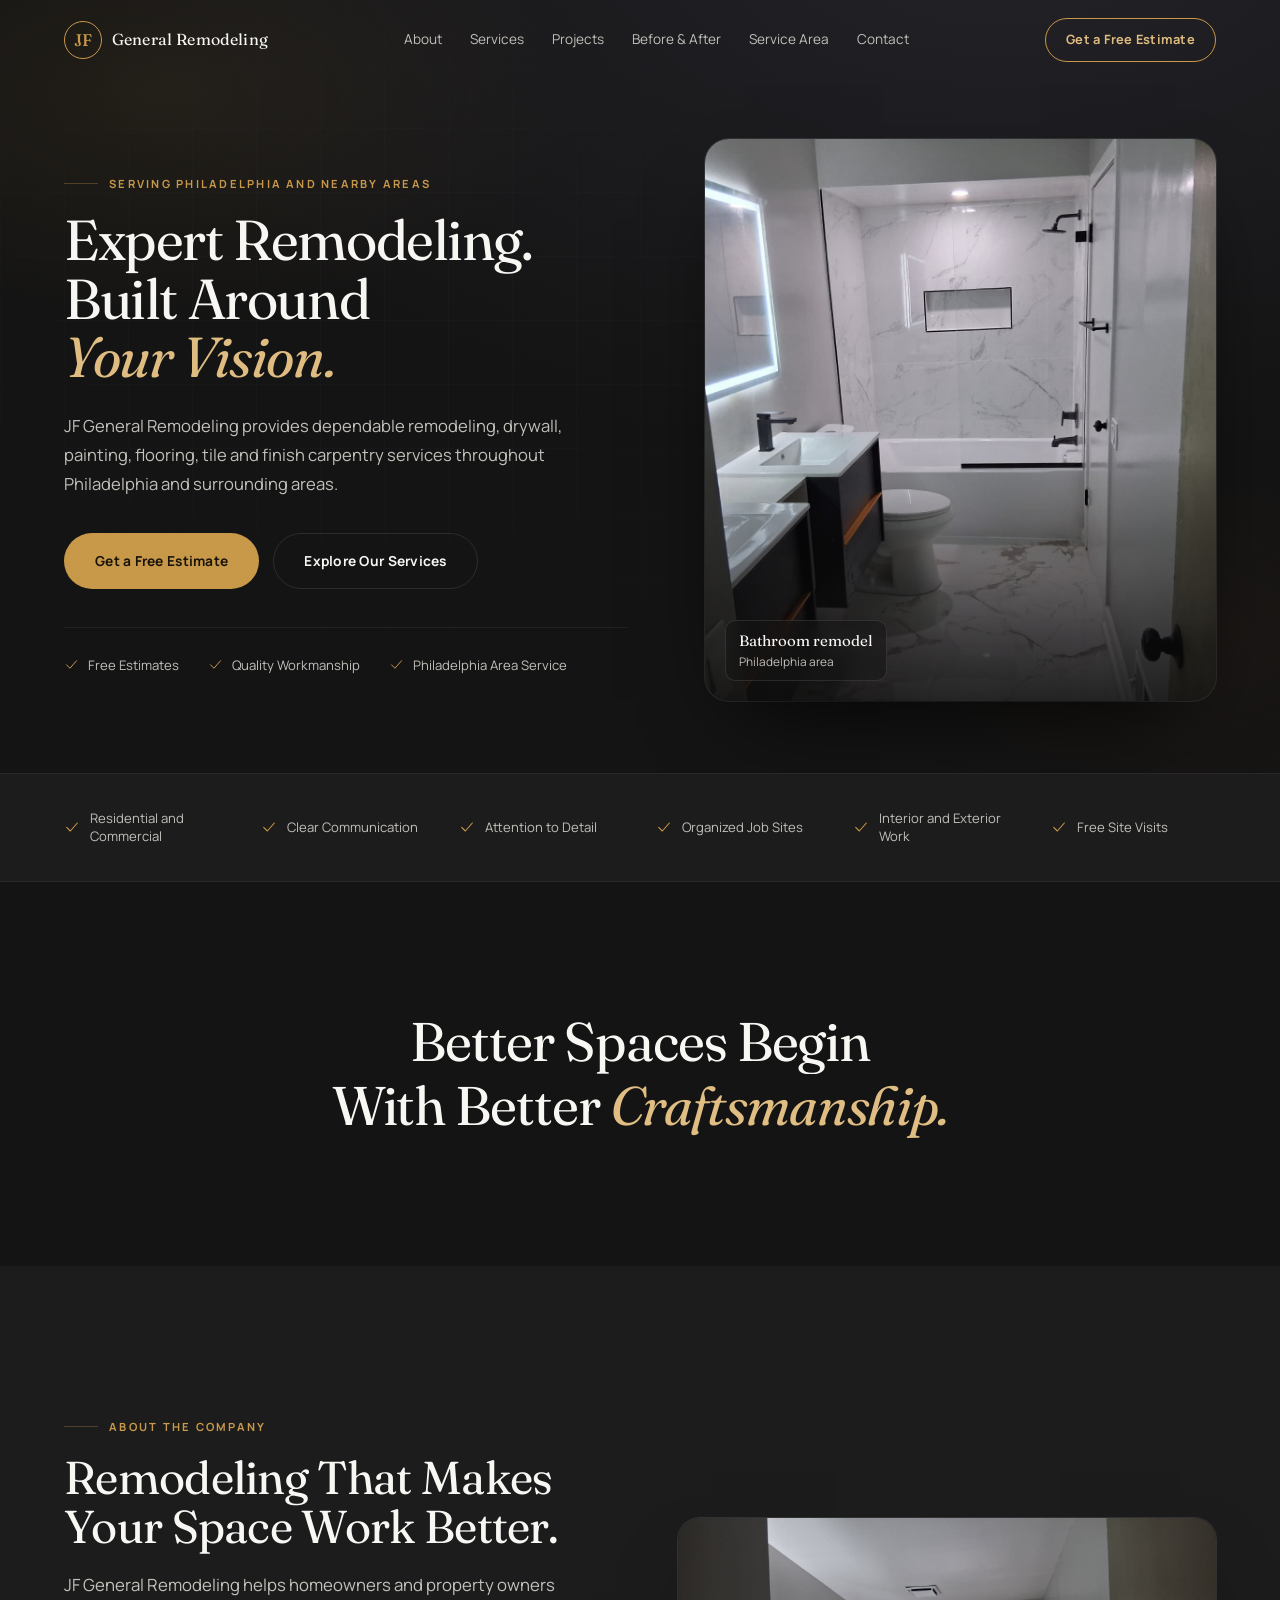
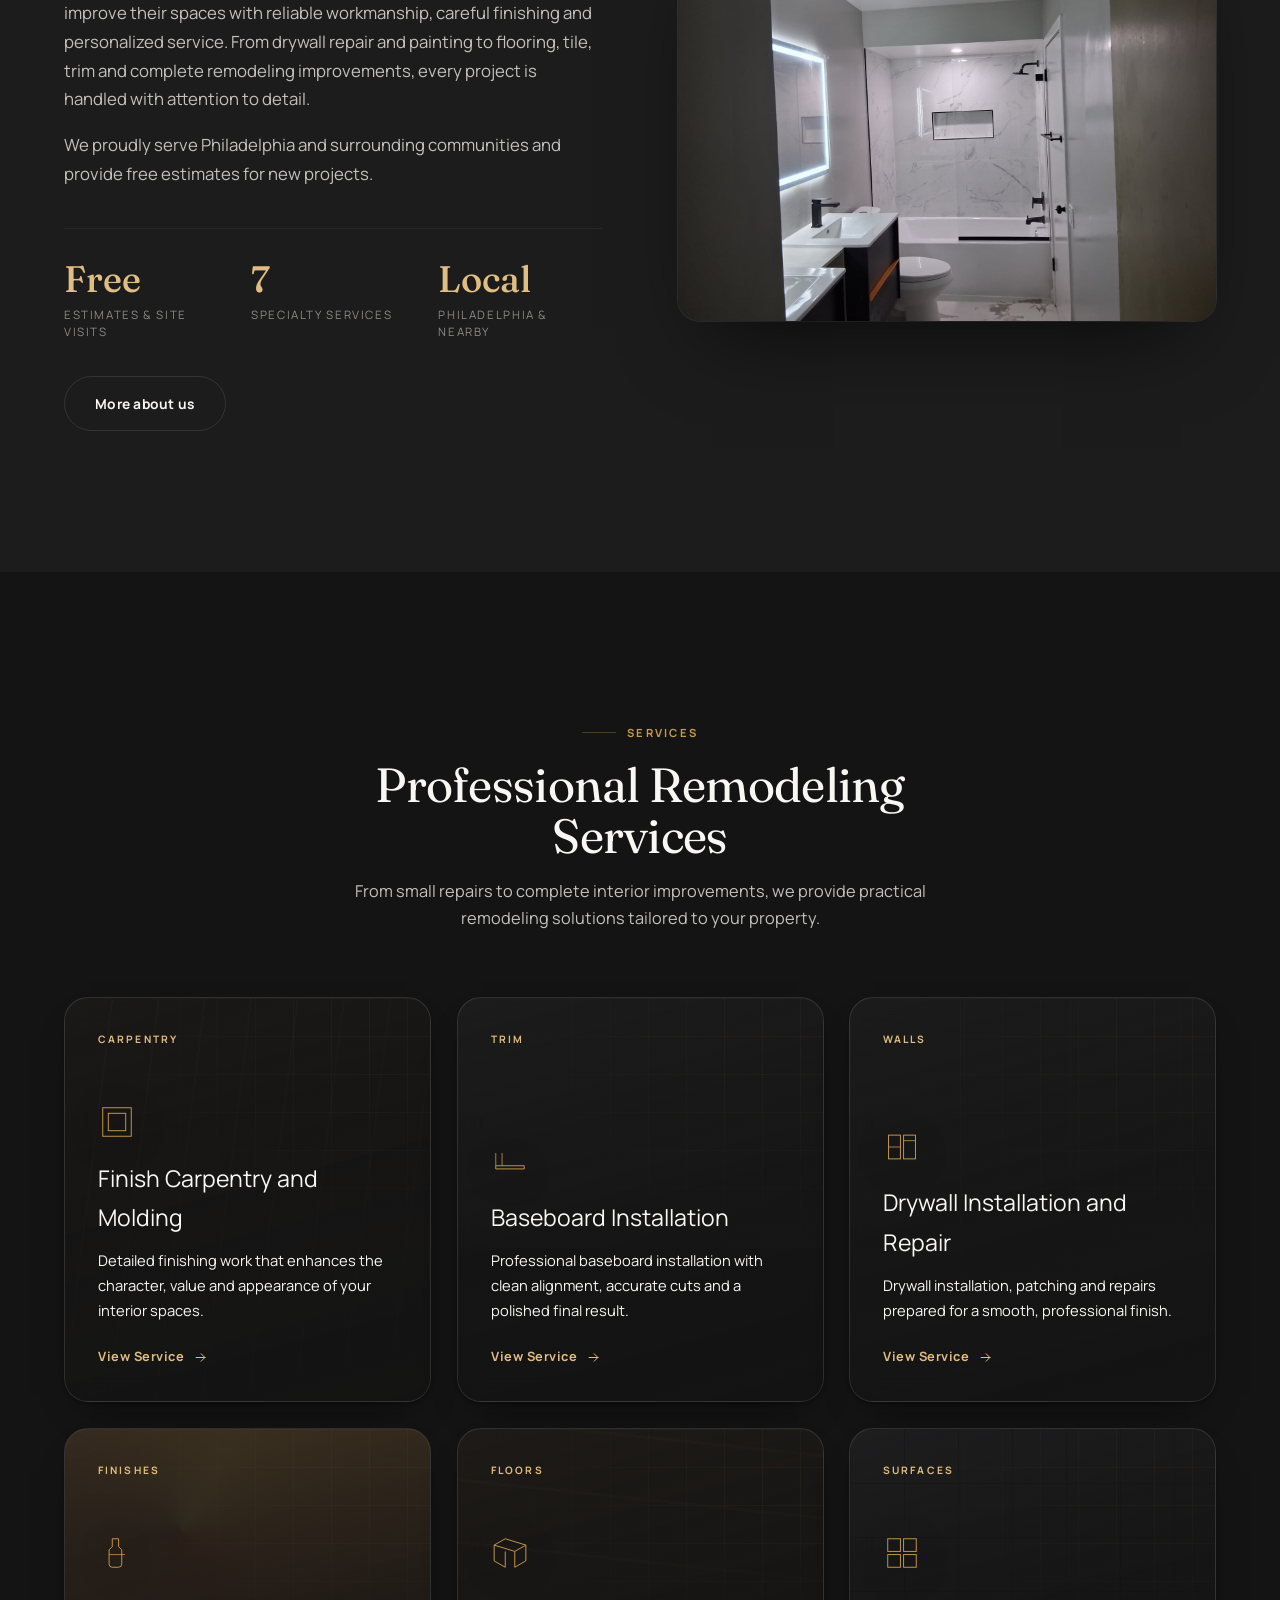
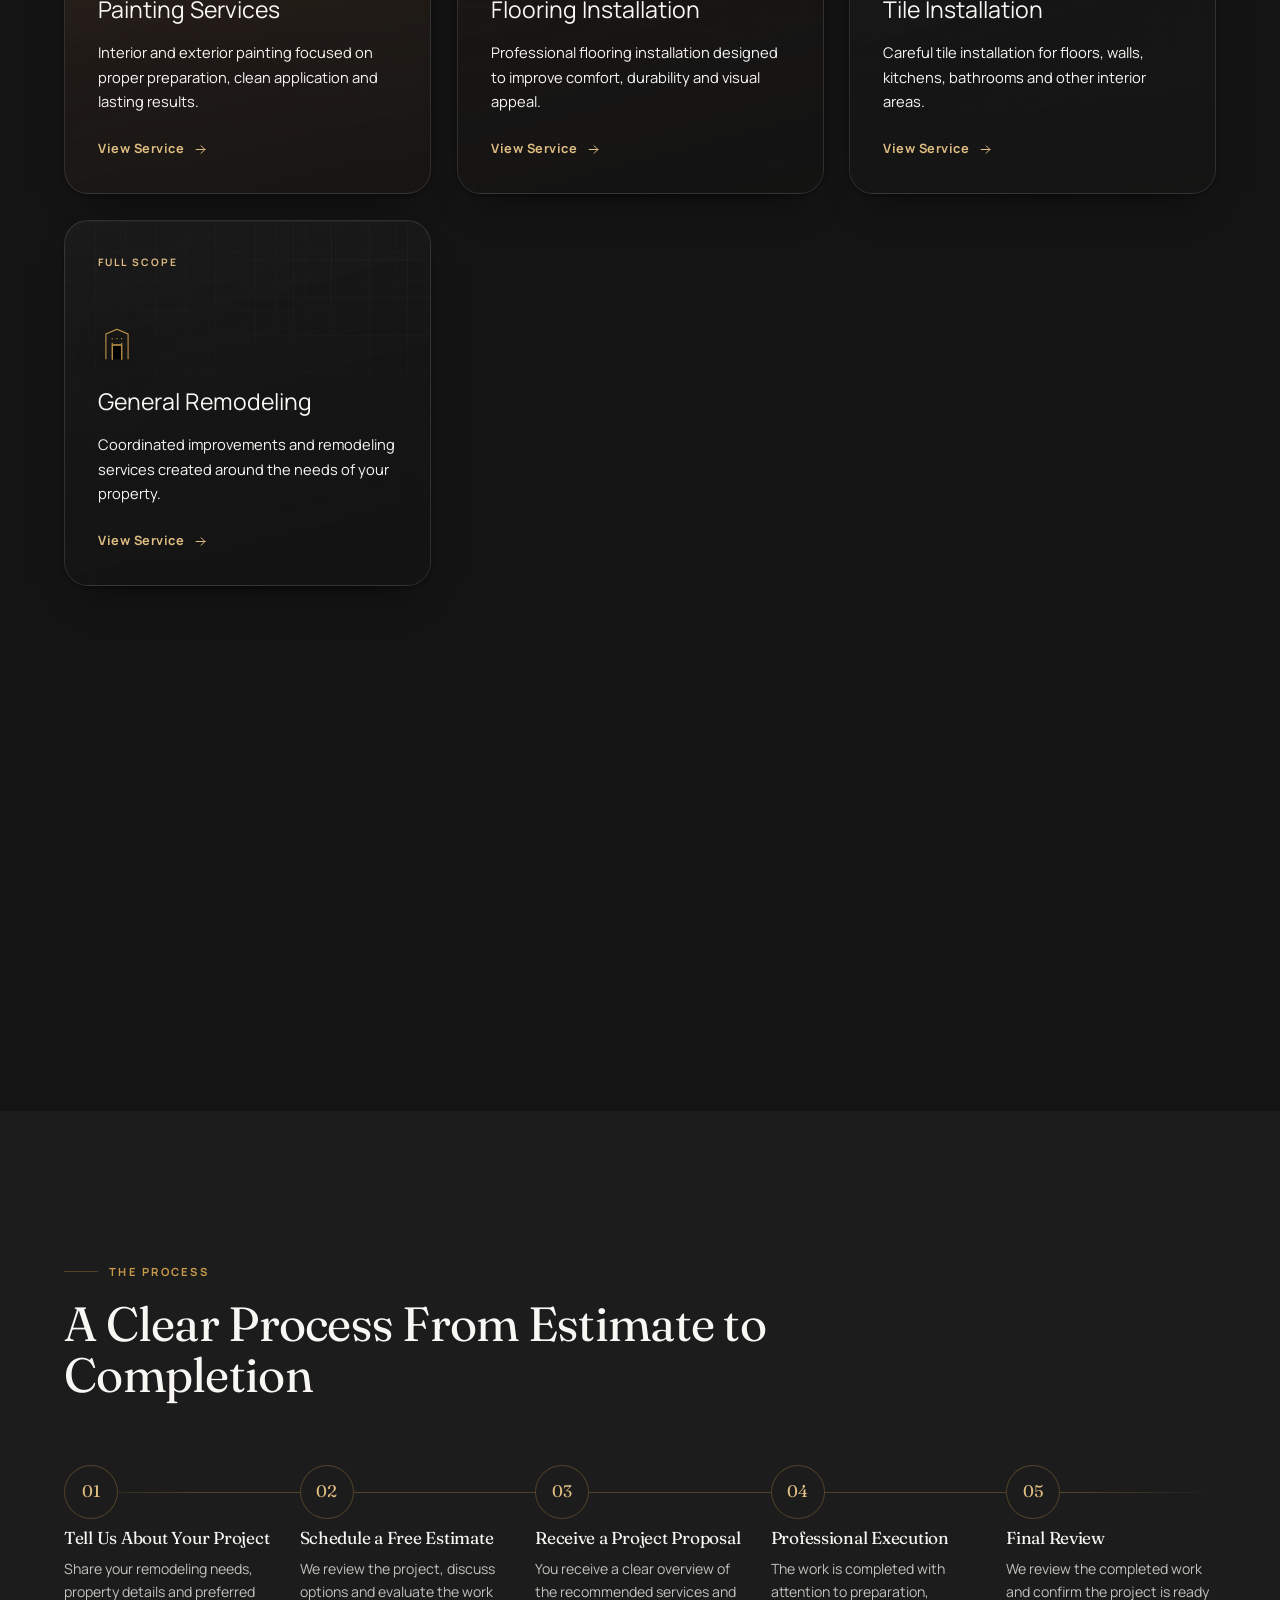
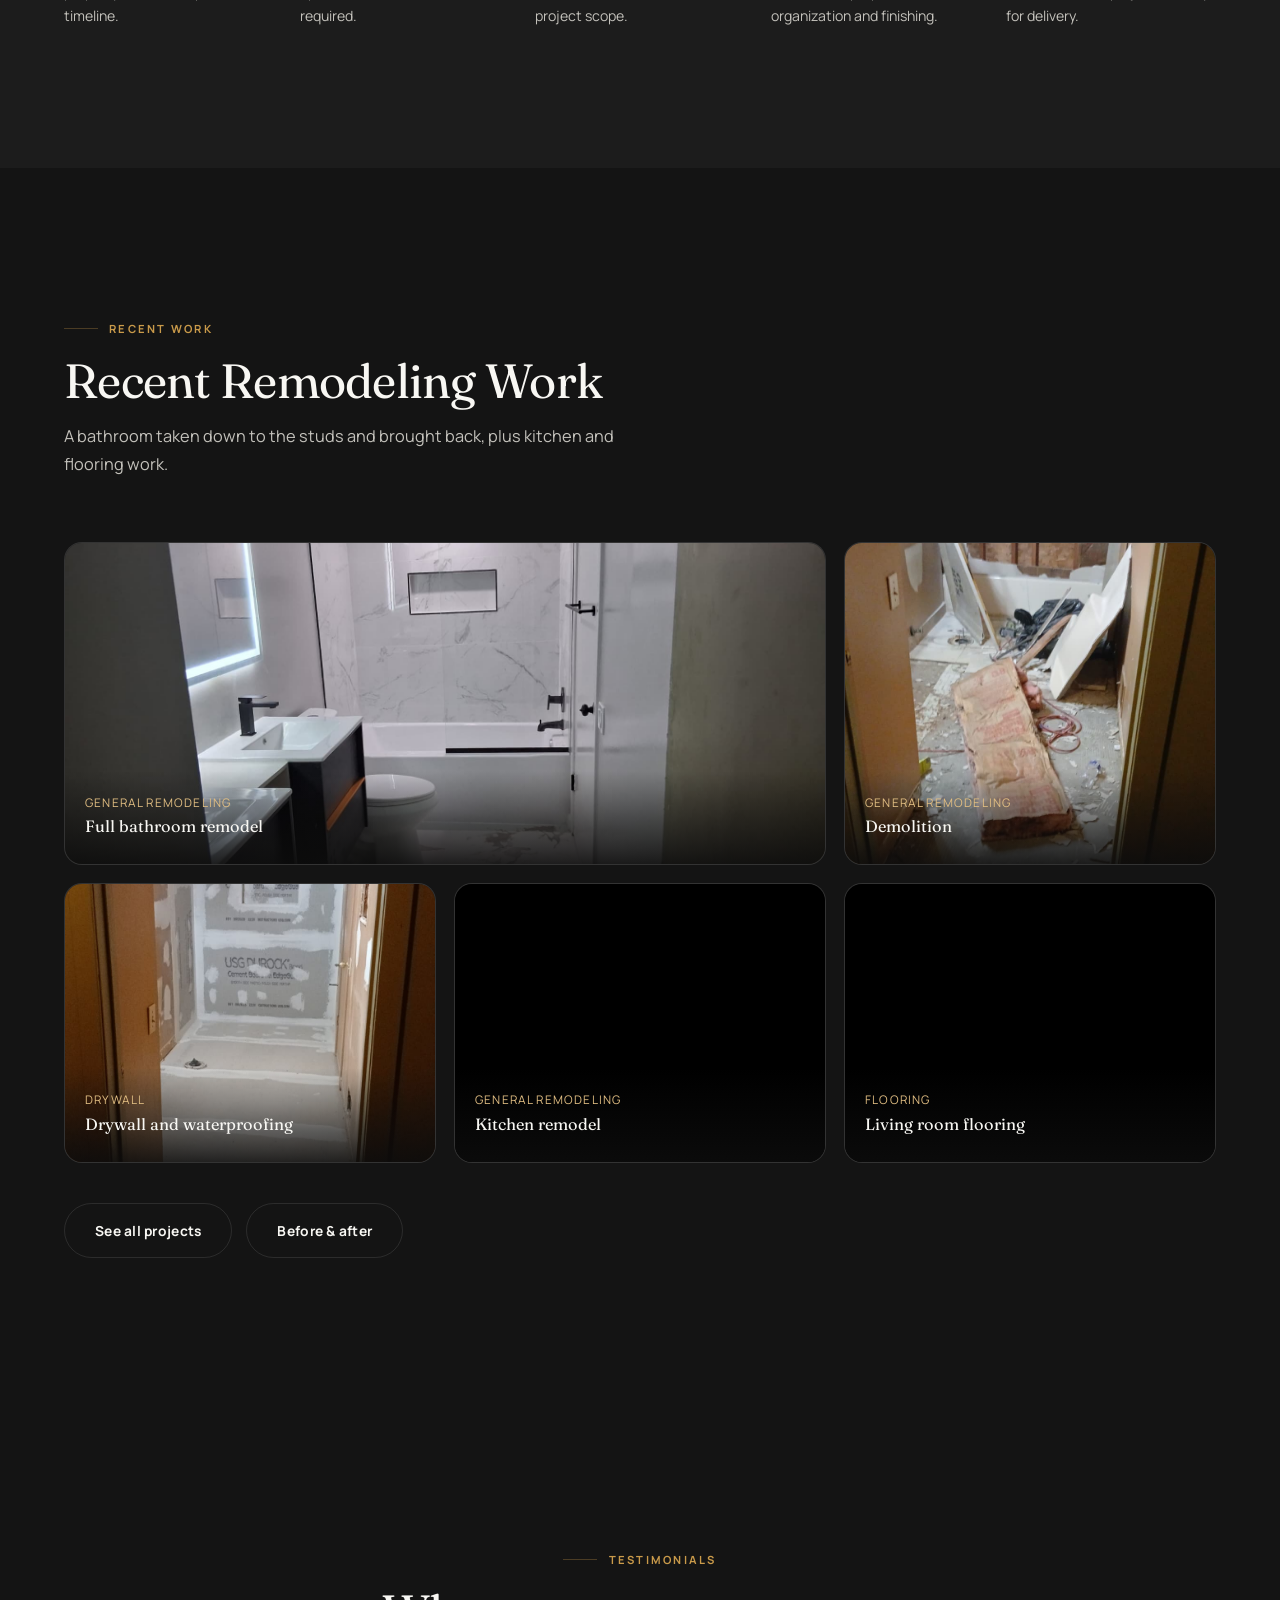
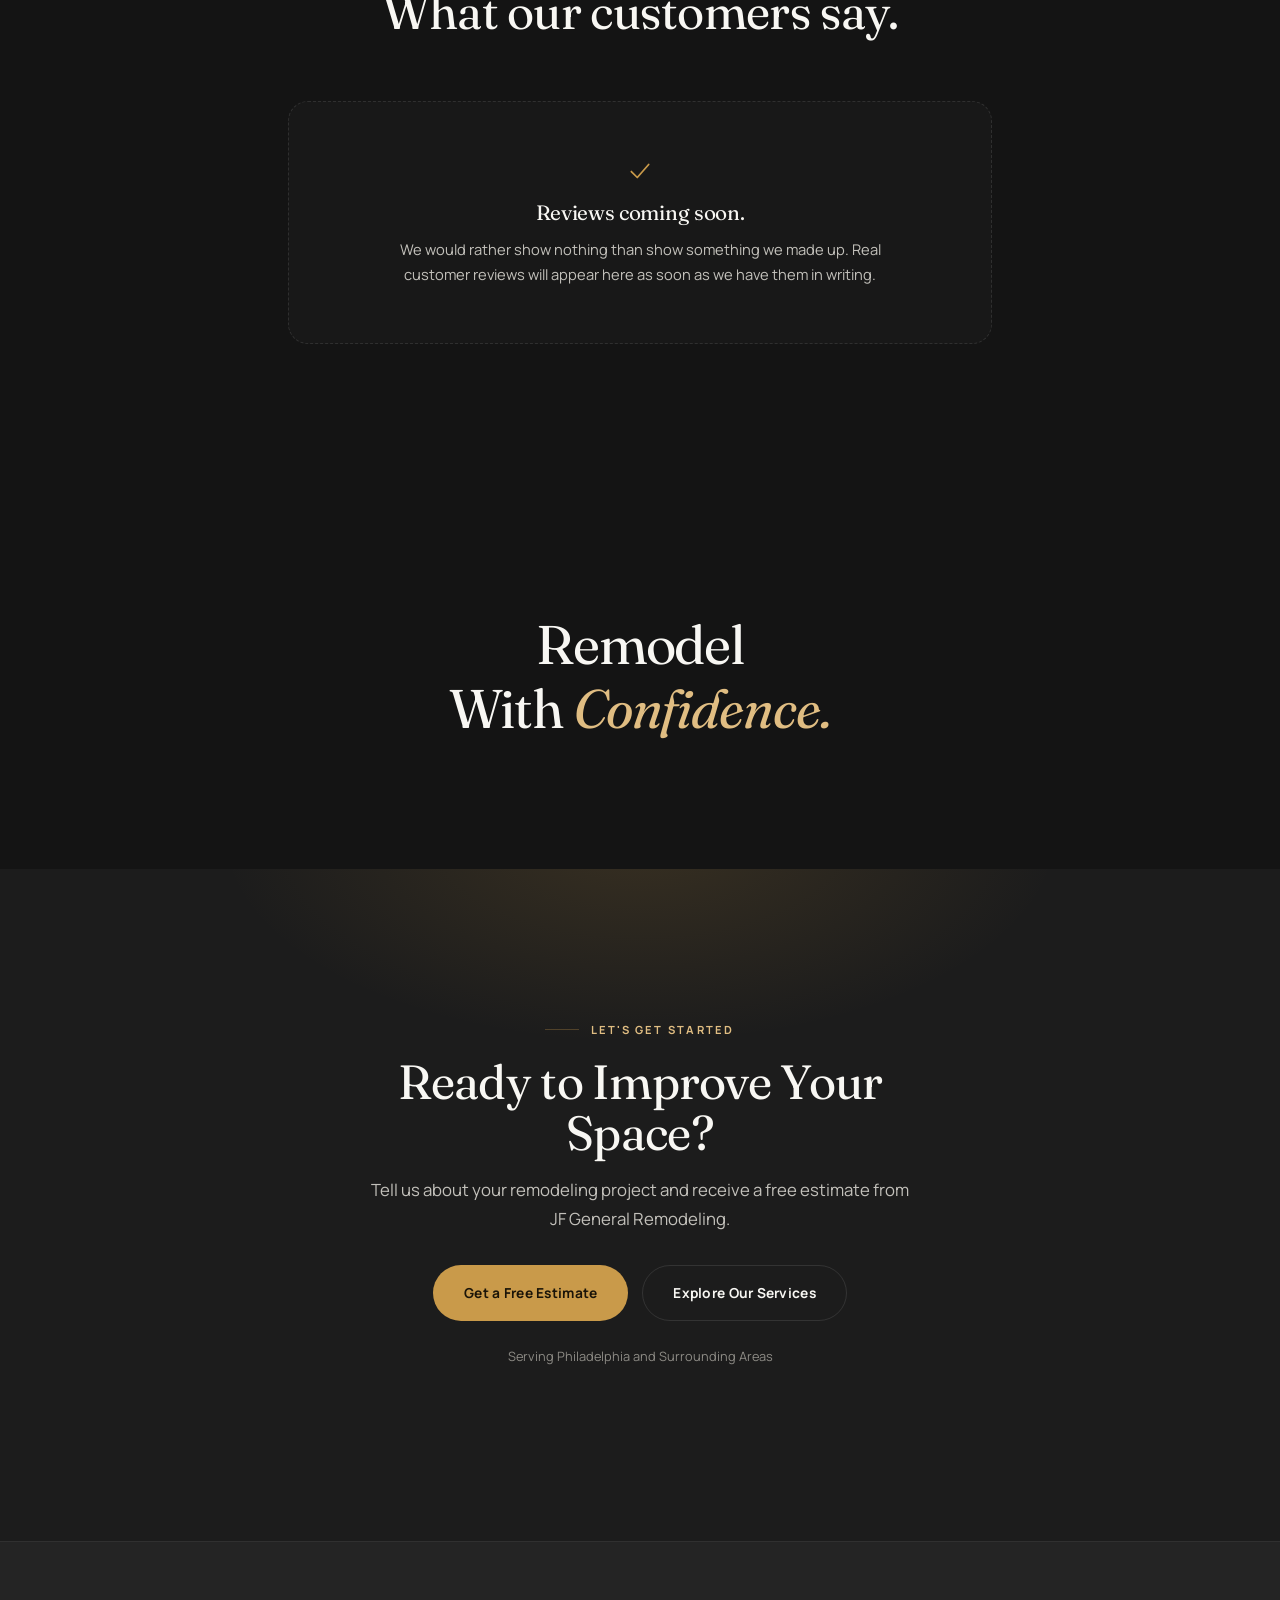
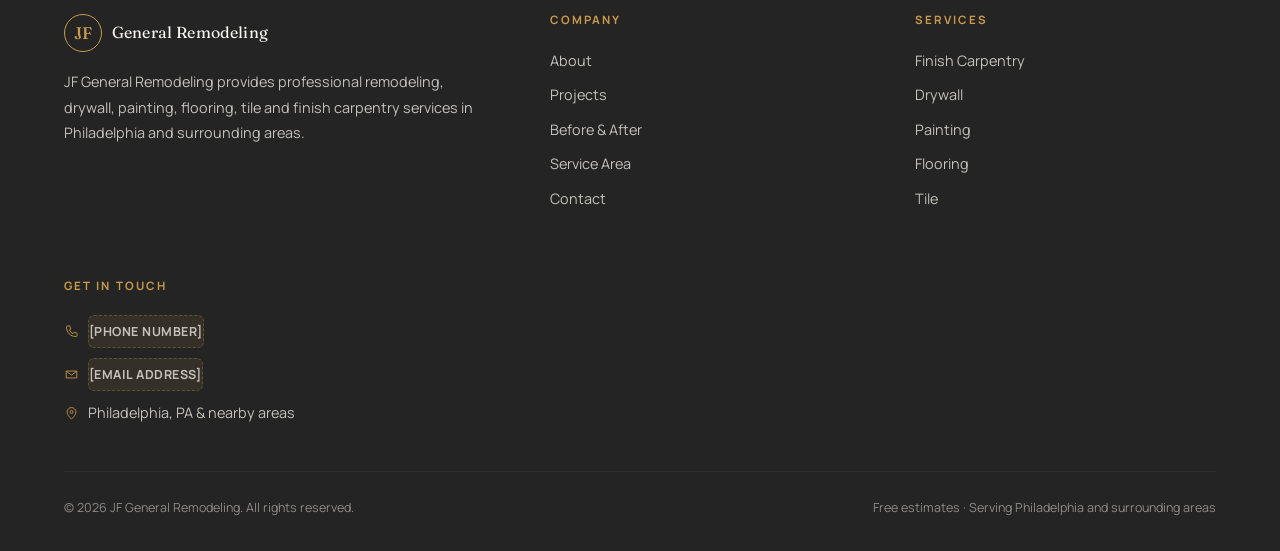
==== commit 10ae8cea: "Hero: split layout instead of text over the image The title sat on top of the expanding hero image, " ====
--- a/index.html
+++ b/index.html
@@ -115,40 +115,35 @@
 <main id="main">
 
   <!-- ============ HERO ============ -->
-  <section class="hero" id="hero">
-    <div class="hero-sticky">
-      <div class="hero-bg">
-        <div class="hero-bg-tex tex-blueprint"></div>
-        <div class="hero-bg-tex tex-light"></div>
-      </div>
-      <div class="hero-frame">
-        <div class="hero-media" id="heroMedia">
-          <div class="media-plate plate-before"><img src="assets/hero-before.jpg" alt="Bathroom before the remodel"></div>
-          <div class="media-plate plate-during"><img src="assets/svc-drywall.jpg" alt="Remodel in progress — drywall framing" loading="lazy" decoding="async"></div>
-          <div class="media-plate plate-after"><img src="assets/hero-after.jpg" alt="Bathroom finished by JF General Remodeling" loading="lazy" decoding="async"></div>
-          <div class="media-scrim"></div>
-          <div class="media-scan"></div>
+  <section class="hero">
+    <div class="hero-bg" aria-hidden="true">
+      <div class="hero-bg-tex tex-blueprint"></div>
+      <div class="hero-bg-tex tex-light"></div>
+    </div>
+    <div class="container hero-split">
+      <div class="hero-txt">
+        <span class="eyebrow">Serving Philadelphia and Nearby Areas</span>
+        <h1>Expert Remodeling.<br>Built Around <em>Your Vision.</em></h1>
+        <p class="hero-lead">
+          JF General Remodeling provides dependable remodeling, drywall, painting, flooring,
+          tile and finish carpentry services throughout Philadelphia and surrounding areas.
+        </p>
+        <div class="btn-row">
+          <a href="/contact" class="btn btn-primary" data-magnetic>Get a Free Estimate</a>
+          <a href="/services" class="btn btn-outline">Explore Our Services</a>
         </div>
-      </div>
-      <div class="hero-copy">
-        <span class="eyebrow">Serving Philadelphia and Nearby Areas</span>
-        <h1 class="hero-title" id="heroTitle">
-          <span data-i="0" class="active">Expert Remodeling.<br>Built Around Your Vision.</span>
-          <span data-i="1">Professional Remodeling<br>for Better Spaces.</span>
-          <span data-i="2">Details Make<br>the Difference.</span>
-          <span data-i="3">Your Vision.<br>Carefully Built.</span>
-          <span data-i="4" class="is-logo">JF General<br>Remodeling</span>
-        </h1>
-        <ul class="hero-checklist" id="heroChecklist">
-          <li>Free Estimates</li><li>Professional Service</li><li>Quality Craftsmanship</li>
-          <li>Drywall</li><li>Painting</li><li>Flooring</li><li>Tile</li><li>Finish Carpentry</li>
+        <ul class="hero-trust">
+          <li><svg class="ic"><use href="#i-check"/></svg>Free Estimates</li>
+          <li><svg class="ic"><use href="#i-check"/></svg>Quality Workmanship</li>
+          <li><svg class="ic"><use href="#i-check"/></svg>Philadelphia Area Service</li>
         </ul>
-        <p class="hero-institutional" id="heroInstitutional">
-          JF General Remodeling provides dependable remodeling, drywall, painting, flooring, tile
-          and finish carpentry services throughout Philadelphia and surrounding areas.
-        </p>
-        <div class="hero-scroll-cue"><span>Scroll to see the transformation</span><i></i></div>
-      </div>
+      </div>
+
+      <figure class="hero-art">
+        <img src="assets/hero-after.jpg" alt="Bathroom finished by JF General Remodeling"
+             fetchpriority="high" width="1600" height="1200">
+        <figcaption><span>Bathroom remodel</span>Philadelphia area</figcaption>
+      </figure>
     </div>
   </section>
 
@@ -156,12 +151,12 @@
   <section class="trust" aria-label="What we offer">
     <div class="container">
       <ul>
-        <li><svg class="ic"><use href="#i-check"/></svg>Free Estimates</li>
-        <li><svg class="ic"><use href="#i-check"/></svg>Quality Workmanship</li>
-        <li><svg class="ic"><use href="#i-check"/></svg>Residential Remodeling</li>
-        <li><svg class="ic"><use href="#i-check"/></svg>Philadelphia Area Service</li>
+        <li><svg class="ic"><use href="#i-check"/></svg>Residential and Commercial</li>
         <li><svg class="ic"><use href="#i-check"/></svg>Clear Communication</li>
         <li><svg class="ic"><use href="#i-check"/></svg>Attention to Detail</li>
+        <li><svg class="ic"><use href="#i-check"/></svg>Organized Job Sites</li>
+        <li><svg class="ic"><use href="#i-check"/></svg>Interior and Exterior Work</li>
+        <li><svg class="ic"><use href="#i-check"/></svg>Free Site Visits</li>
       </ul>
     </div>
   </section>
--- a/css/style.css
+++ b/css/style.css
@@ -187,117 +187,63 @@
 .amp{font-family:var(--sans);font-weight:400;font-style:normal}
 
 /* ═══════════════ HERO (home) ═══════════════════════════════ */
-.hero{position:relative;height:340vh}
-.hero-sticky{
-  position:sticky;top:0;height:100vh;overflow:hidden;
-  display:flex;align-items:center;justify-content:center;
-  background:radial-gradient(120% 100% at 50% 0%,#1a1922 0%,var(--black) 60%);
-}
-.hero-bg{position:absolute;inset:0;z-index:0}
-.hero-bg-tex{position:absolute;inset:0;opacity:.55}
+/* Dividido: o texto tem coluna própria e a imagem tem a dela. O título
+   nunca cruza a foto nem encosta no nav — era daí que vinha o embolado. */
+.hero{
+  position:relative;overflow:hidden;
+  padding:calc(var(--nav-h) + clamp(2.5rem,7vh,5.5rem)) 0 clamp(3rem,8vh,6rem);
+  background:radial-gradient(130% 120% at 78% -10%,#232228 0%,var(--black) 58%);
+}
+.hero-bg{position:absolute;inset:0;z-index:0;pointer-events:none}
+.hero-bg-tex{position:absolute;inset:0;opacity:.5}
 .tex-blueprint{
   background-image:
-    linear-gradient(rgba(120,150,200,.08) 1px,transparent 1px),
-    linear-gradient(90deg,rgba(120,150,200,.08) 1px,transparent 1px);
+    linear-gradient(rgba(120,150,200,.07) 1px,transparent 1px),
+    linear-gradient(90deg,rgba(120,150,200,.07) 1px,transparent 1px);
   background-size:64px 64px;
-  mask-image:radial-gradient(80% 70% at 50% 40%,#000 0%,transparent 75%);
+  mask-image:radial-gradient(80% 70% at 30% 40%,#000 0%,transparent 78%);
 }
 .tex-light{
-  background:radial-gradient(60% 50% at 20% 15%,rgba(231,192,115,.14),transparent 60%),
-             radial-gradient(50% 40% at 85% 80%,rgba(193,85,42,.12),transparent 60%);
-}
-
-.hero-frame{position:relative;z-index:1;width:100%;height:100%;display:flex;align-items:center;justify-content:center}
-.hero-media{
-  position:relative;overflow:hidden;
-  width:52vw;height:56vh;border-radius:26px;
-  box-shadow:0 40px 90px -30px rgba(0,0,0,.75),0 0 0 1px var(--line);
-  will-change:width,height,border-radius;
-}
-.media-plate{position:absolute;inset:0;transition:opacity 1.1s ease}
-.media-plate img,.media-plate video{width:100%;height:100%;object-fit:cover;display:block}
-.plate-before{
-  background:
-    repeating-linear-gradient(100deg,rgba(255,255,255,.03) 0 2px,transparent 2px 90px),
-    linear-gradient(160deg,#2a2620 0%,#1c1a17 45%,#3a3226 100%);
-  opacity:1;
-}
-.plate-during{
-  background:
-    repeating-linear-gradient(0deg,rgba(255,255,255,.05) 0 1px,transparent 1px 46px),
-    linear-gradient(160deg,#242938 0%,#171b26 50%,#2f3b52 100%);
-  opacity:0;
-}
-.plate-after{
-  background:
-    radial-gradient(60% 50% at 75% 20%,rgba(231,192,115,.35),transparent 60%),
-    linear-gradient(160deg,#4a4030 0%,#2b271f 55%,#5c4b30 100%);
-  opacity:0;
-}
-.media-scan{
-  position:absolute;inset:0;
-  background:linear-gradient(115deg,transparent 40%,rgba(255,255,255,.16) 50%,transparent 60%);
-  transform:translateX(-120%);
-  mix-blend-mode:overlay;
-}
-/* Véu mais forte no topo: é ele que segura a legibilidade do título
-   quando a imagem cresce e passa por baixo do texto. */
-.media-scrim{
-  position:absolute;inset:0;pointer-events:none;
-  background:linear-gradient(180deg,
-    rgba(12,12,12,.86) 0%,rgba(12,12,12,.55) 22%,rgba(12,12,12,.12) 44%,
-    rgba(12,12,12,.20) 62%,rgba(12,12,12,.80) 100%);
-}
-
-.hero-copy{
-  position:absolute;z-index:2;inset:0;
-  display:flex;flex-direction:column;align-items:center;justify-content:flex-start;
-  text-align:center;pointer-events:none;
-  /* folga real abaixo do nav — era daqui que vinha o embolado */
-  padding:calc(var(--nav-h) + clamp(18px,4.5vh,52px)) var(--gut) 0;
-}
-.hero-copy .eyebrow{color:var(--gold-2);margin-bottom:clamp(14px,2.5vh,24px)}
-.hero-title{position:relative;height:2.6em;width:min(92vw,820px)}
-.hero-title span{
-  position:absolute;inset:0;display:flex;align-items:flex-start;justify-content:center;
-  font-size:clamp(1.75rem,3.6vw,3rem);line-height:1.16;color:var(--ink);
-  text-shadow:0 2px 24px rgba(12,12,12,.6);
-  opacity:0;transform:translateY(14px);transition:opacity .7s var(--ease),transform .7s var(--ease);
-}
-.hero-title span.active{opacity:1;transform:translateY(0)}
-.hero-title span.is-logo{font-style:italic;color:var(--gold-2)}
-
-.hero-checklist{
-  position:absolute;bottom:19%;left:50%;transform:translateX(-50%);
-  display:flex;flex-wrap:wrap;justify-content:center;gap:10px 12px;max-width:min(88vw,720px);
-  opacity:0;transition:opacity .6s var(--ease);
-}
-.hero-checklist.is-visible{opacity:1}
-.hero-checklist li{
-  font-size:.76rem;letter-spacing:.02em;color:var(--ink-dim);
-  border:1px solid var(--line);padding:8px 14px;border-radius:999px;
-  background:rgba(20,20,20,.42);backdrop-filter:blur(6px);
-  opacity:0;transform:translateY(10px);transition:opacity .5s var(--ease),transform .5s var(--ease);
-}
-.hero-checklist li.show{opacity:1;transform:translateY(0)}
-
-.hero-institutional{
-  position:absolute;bottom:6.5%;left:50%;transform:translateX(-50%);
-  max-width:min(90vw,560px);text-align:center;font-size:.88rem;line-height:1.75;
-  color:var(--ink-dim);text-shadow:0 2px 16px rgba(12,12,12,.7);
-  opacity:0;transition:opacity .8s var(--ease);
-}
-.hero-institutional.is-visible{opacity:1}
-
-.hero-scroll-cue{
-  position:absolute;bottom:2.4%;left:50%;transform:translateX(-50%);
-  display:flex;flex-direction:column;align-items:center;gap:8px;
-  font-size:.66rem;letter-spacing:.16em;text-transform:uppercase;color:var(--muted);
-  transition:opacity .5s;
-}
-.hero-scroll-cue i{width:1px;height:34px;background:linear-gradient(var(--gold),transparent);position:relative;overflow:hidden}
-.hero-scroll-cue i::after{content:"";position:absolute;top:-100%;left:0;width:100%;height:100%;background:var(--gold-2);animation:cue 1.8s ease-in-out infinite}
-@keyframes cue{0%{top:-100%}100%{top:100%}}
+  background:radial-gradient(55% 50% at 12% 12%,rgba(201,154,74,.16),transparent 62%),
+             radial-gradient(45% 40% at 92% 82%,rgba(176,95,51,.1),transparent 62%);
+}
+
+.hero-split{
+  position:relative;z-index:1;
+  display:grid;grid-template-columns:1.05fr .95fr;
+  gap:clamp(2.5rem,6vw,5rem);align-items:center;
+}
+.hero-txt h1{
+  font-size:clamp(2.3rem,4.4vw,4rem);line-height:1.04;letter-spacing:-.025em;
+  margin-bottom:1.5rem;max-width:14ch;
+}
+/* nowrap para "Your Vision." não partir no meio da expressão */
+.hero-txt h1 em{font-style:italic;color:var(--gold-2);white-space:nowrap}
+.hero-lead{font-size:clamp(1rem,1.3vw,1.12rem);line-height:1.75;max-width:34rem;margin-bottom:2.2rem}
+.hero-txt .btn-row{margin-bottom:2.4rem}
+.hero-trust{display:flex;flex-wrap:wrap;gap:.8rem 1.8rem;
+  padding-top:1.6rem;border-top:1px solid var(--line-soft)}
+.hero-trust li{display:flex;align-items:center;gap:9px;font-size:.82rem;color:var(--ink-dim)}
+.hero-trust .ic{width:15px;height:15px;color:var(--gold)}
+
+.hero-art{position:relative;margin:0;border-radius:24px;overflow:hidden;
+  box-shadow:0 40px 90px -40px rgba(0,0,0,.95),0 0 0 1px var(--line)}
+.hero-art img{width:100%;aspect-ratio:4/4.4;object-fit:cover}
+.hero-art::after{content:"";position:absolute;inset:0;pointer-events:none;
+  background:linear-gradient(180deg,transparent 55%,rgba(12,12,12,.8) 100%)}
+.hero-art figcaption{
+  position:absolute;left:20px;bottom:20px;z-index:1;
+  font-size:.74rem;line-height:1.5;color:var(--ink-dim);
+  background:rgba(20,20,20,.5);backdrop-filter:blur(8px);
+  border:1px solid var(--line);border-radius:10px;padding:9px 13px;
+}
+.hero-art figcaption span{display:block;font-family:var(--serif);font-size:.94rem;color:var(--ink)}
+
+@media (max-width:980px){
+  .hero-split{grid-template-columns:1fr;gap:2.5rem}
+  .hero-txt h1{max-width:none}
+  .hero-art img{aspect-ratio:16/11}
+}
 
 /* ═══════════════ PAGE HERO (páginas internas) ═════════════ */
 .page-hero{
@@ -598,7 +544,6 @@
 }
 @media (max-width:980px){
   .hero{height:300vh}
-  .hero-media{width:80vw;height:46vh}
   .intro-grid{grid-template-columns:1fr}
   .intro-media img{min-height:18rem}
   .service-panel{grid-template-columns:1fr;height:auto;padding:70px 0}
@@ -612,12 +557,14 @@
   .footer-top{grid-template-columns:1fr 1fr}
   .footer-about{grid-column:1/-1}
 }
+/* abaixo disso marca + CTA + burger não cabem na mesma linha;
+   o CTA continua na gaveta, que é onde o dedo já vai */
+@media (max-width:820px){
+  .nav-cta{display:none}
+  .brand-word{font-size:.92rem}
+}
 @media (max-width:640px){
   :root{--nav-h:64px}
-  .hero-media{width:88vw;height:38vh}
-  .hero-title{height:3.4em}
-  .hero-checklist{bottom:15%;gap:8px}
-  .hero-institutional{display:none}
   .svc-grid{grid-template-columns:1fr}
   .proj-grid{grid-template-columns:1fr}
   .proj-item--wide{grid-column:span 1}
@@ -634,17 +581,6 @@
   *,*::before,*::after{animation-duration:.001ms!important;transition-duration:.001ms!important}
   [data-reveal]{opacity:1!important;transform:none!important}
   /* o hero vira uma peça estática e legível */
-  .hero{height:auto}
-  .hero-sticky{position:relative;height:auto;min-height:0;padding:calc(var(--nav-h) + 3rem) 0 4rem}
-  .hero-frame{height:auto}
-  .hero-media{width:min(88vw,900px);height:min(52vh,420px)}
-  .hero-copy{position:relative;inset:auto;padding-top:0;margin-bottom:2.5rem}
-  .hero-title{height:auto}
-  .hero-title span{position:relative;opacity:0;height:0;overflow:hidden}
-  .hero-title span.active{opacity:1;height:auto}
-  .hero-checklist,.hero-institutional{position:relative;bottom:auto;left:auto;transform:none;opacity:1;margin:2rem auto 0}
-  .hero-checklist li{opacity:1;transform:none}
-  .hero-scroll-cue{display:none}
   .service-panel{position:relative;opacity:1;height:auto}
 }
 
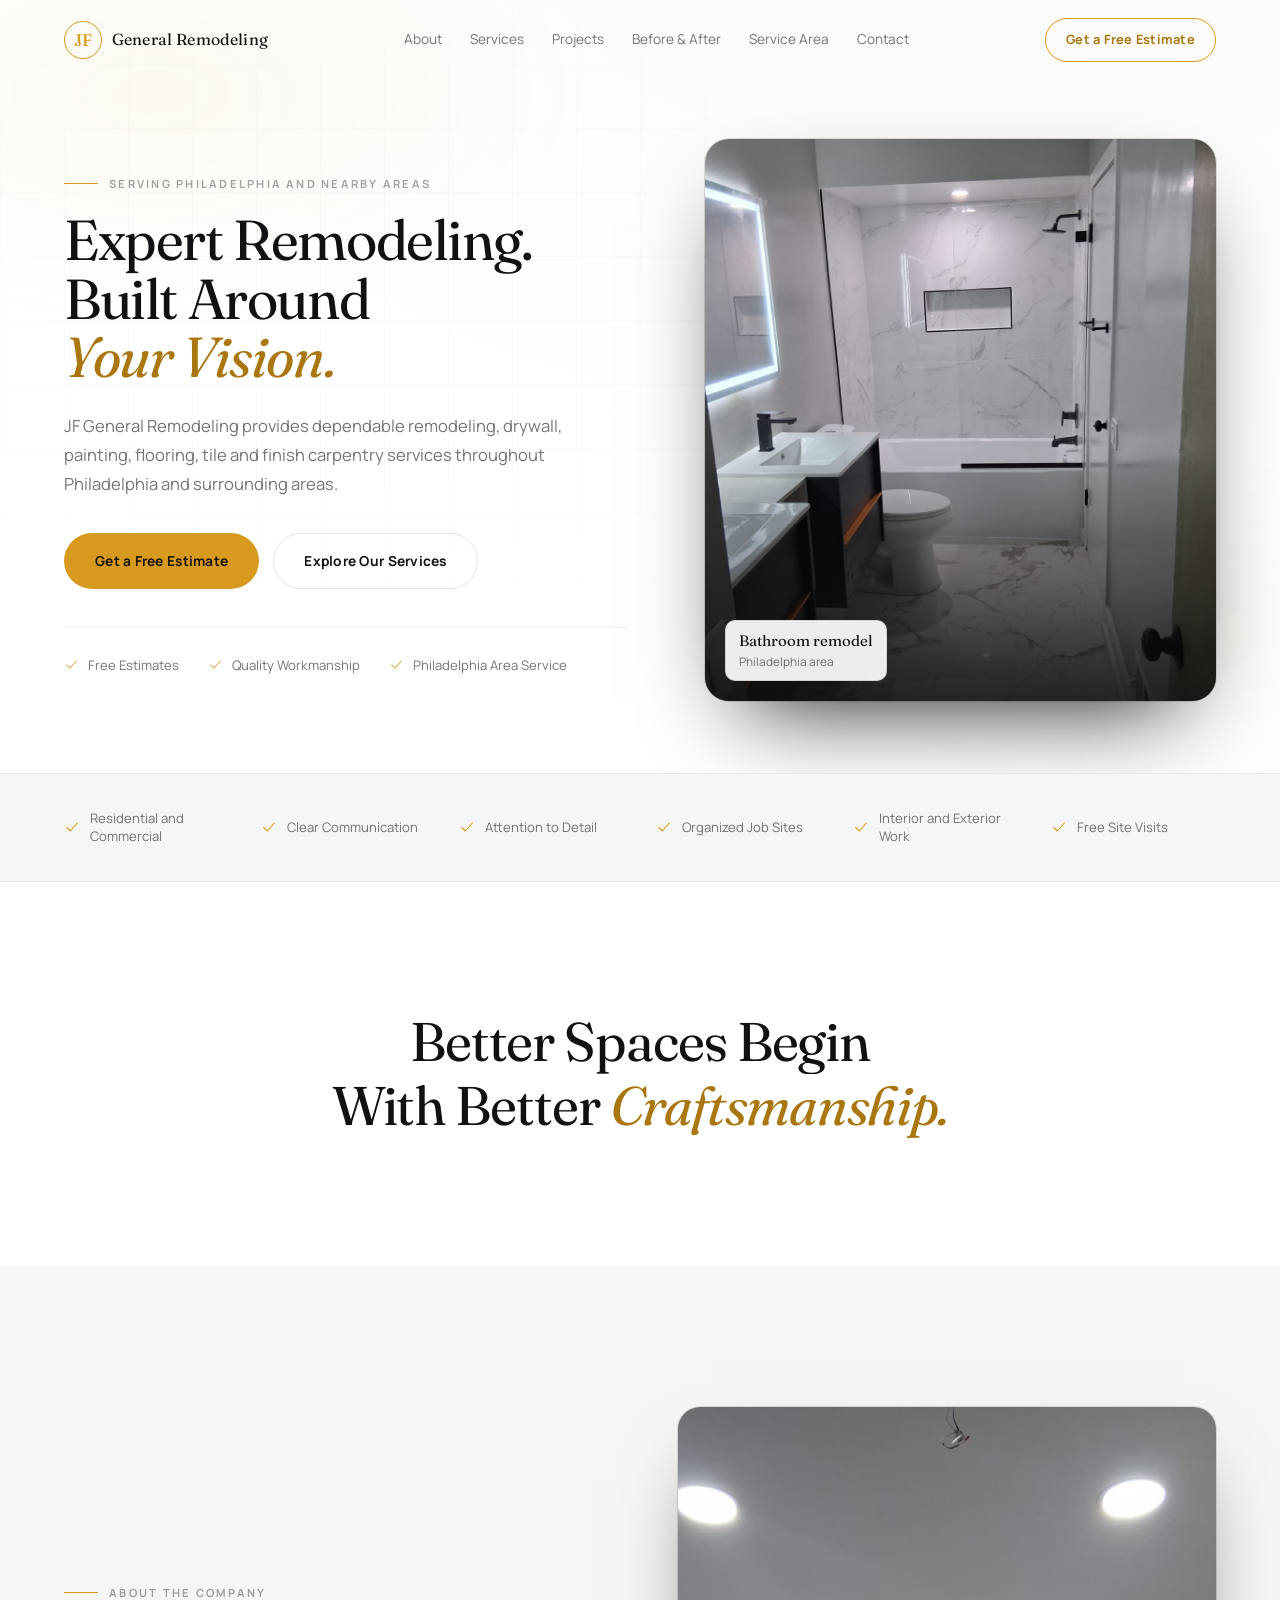
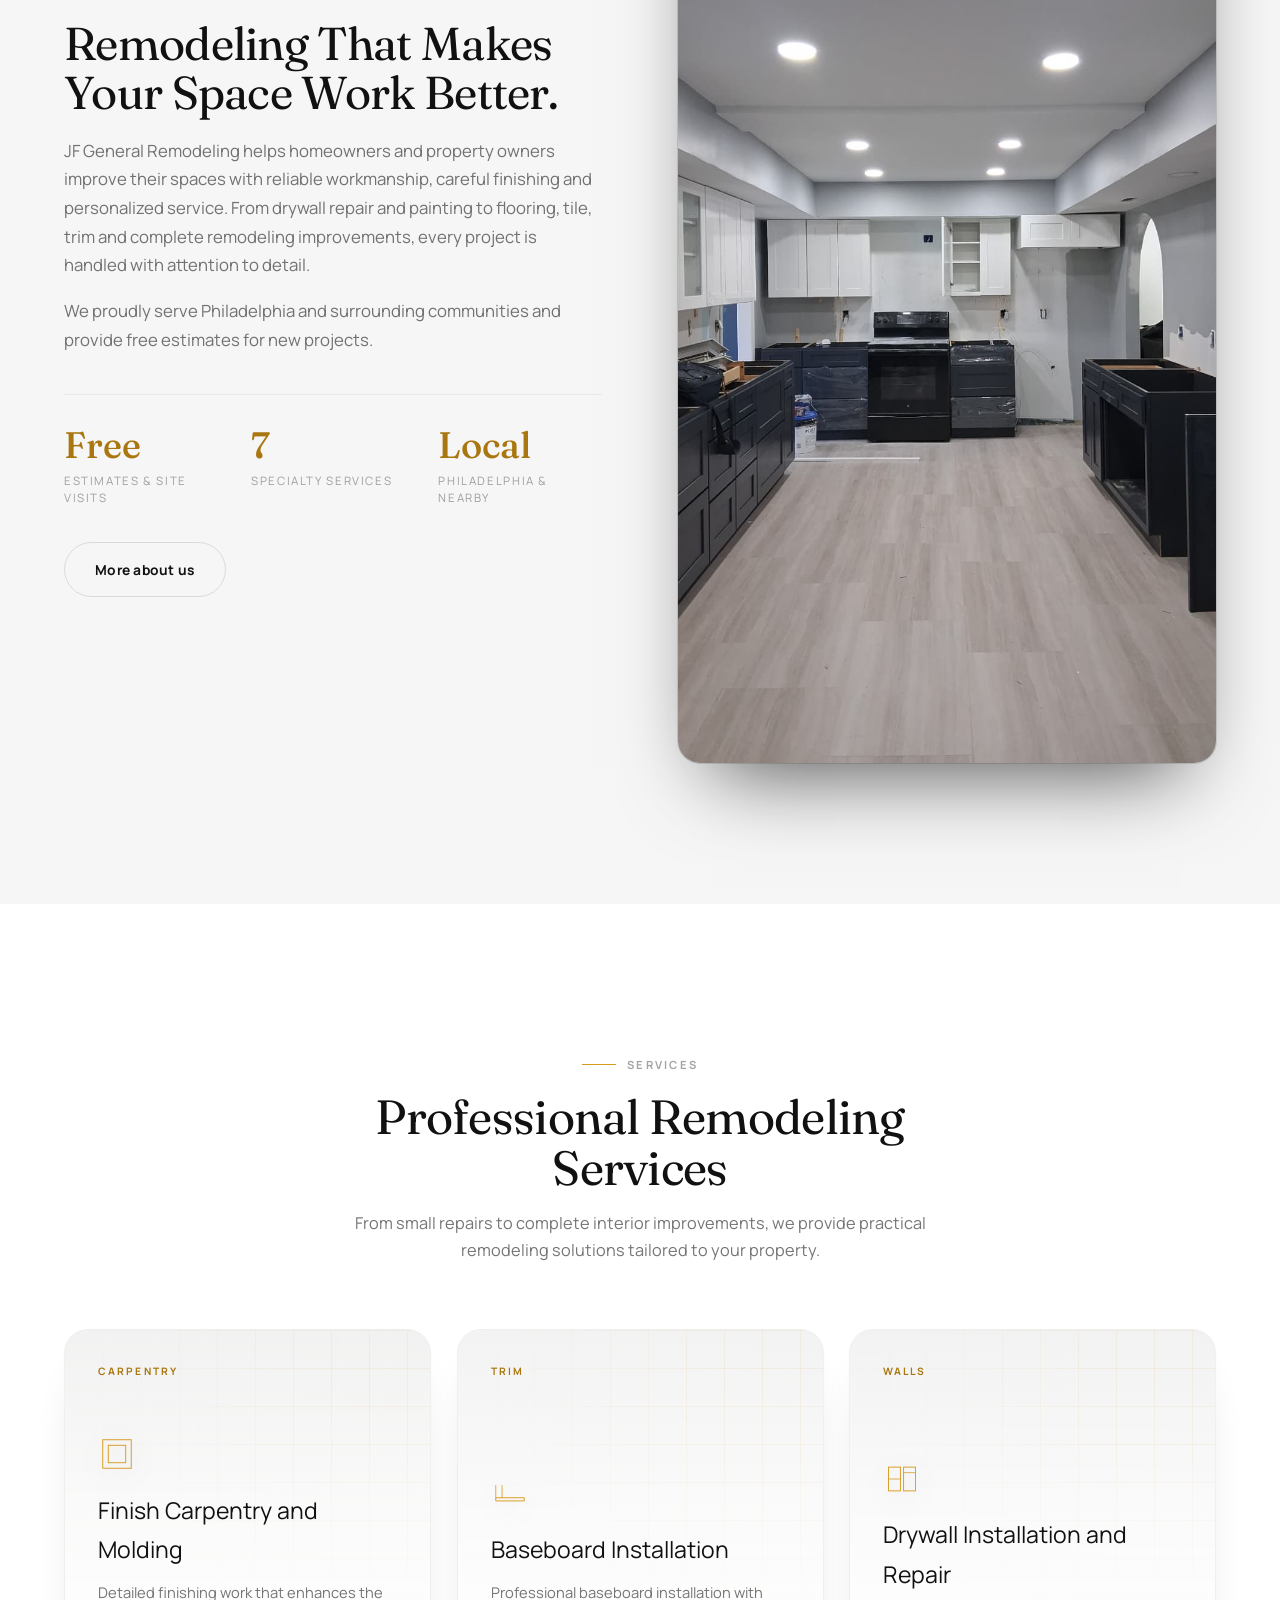
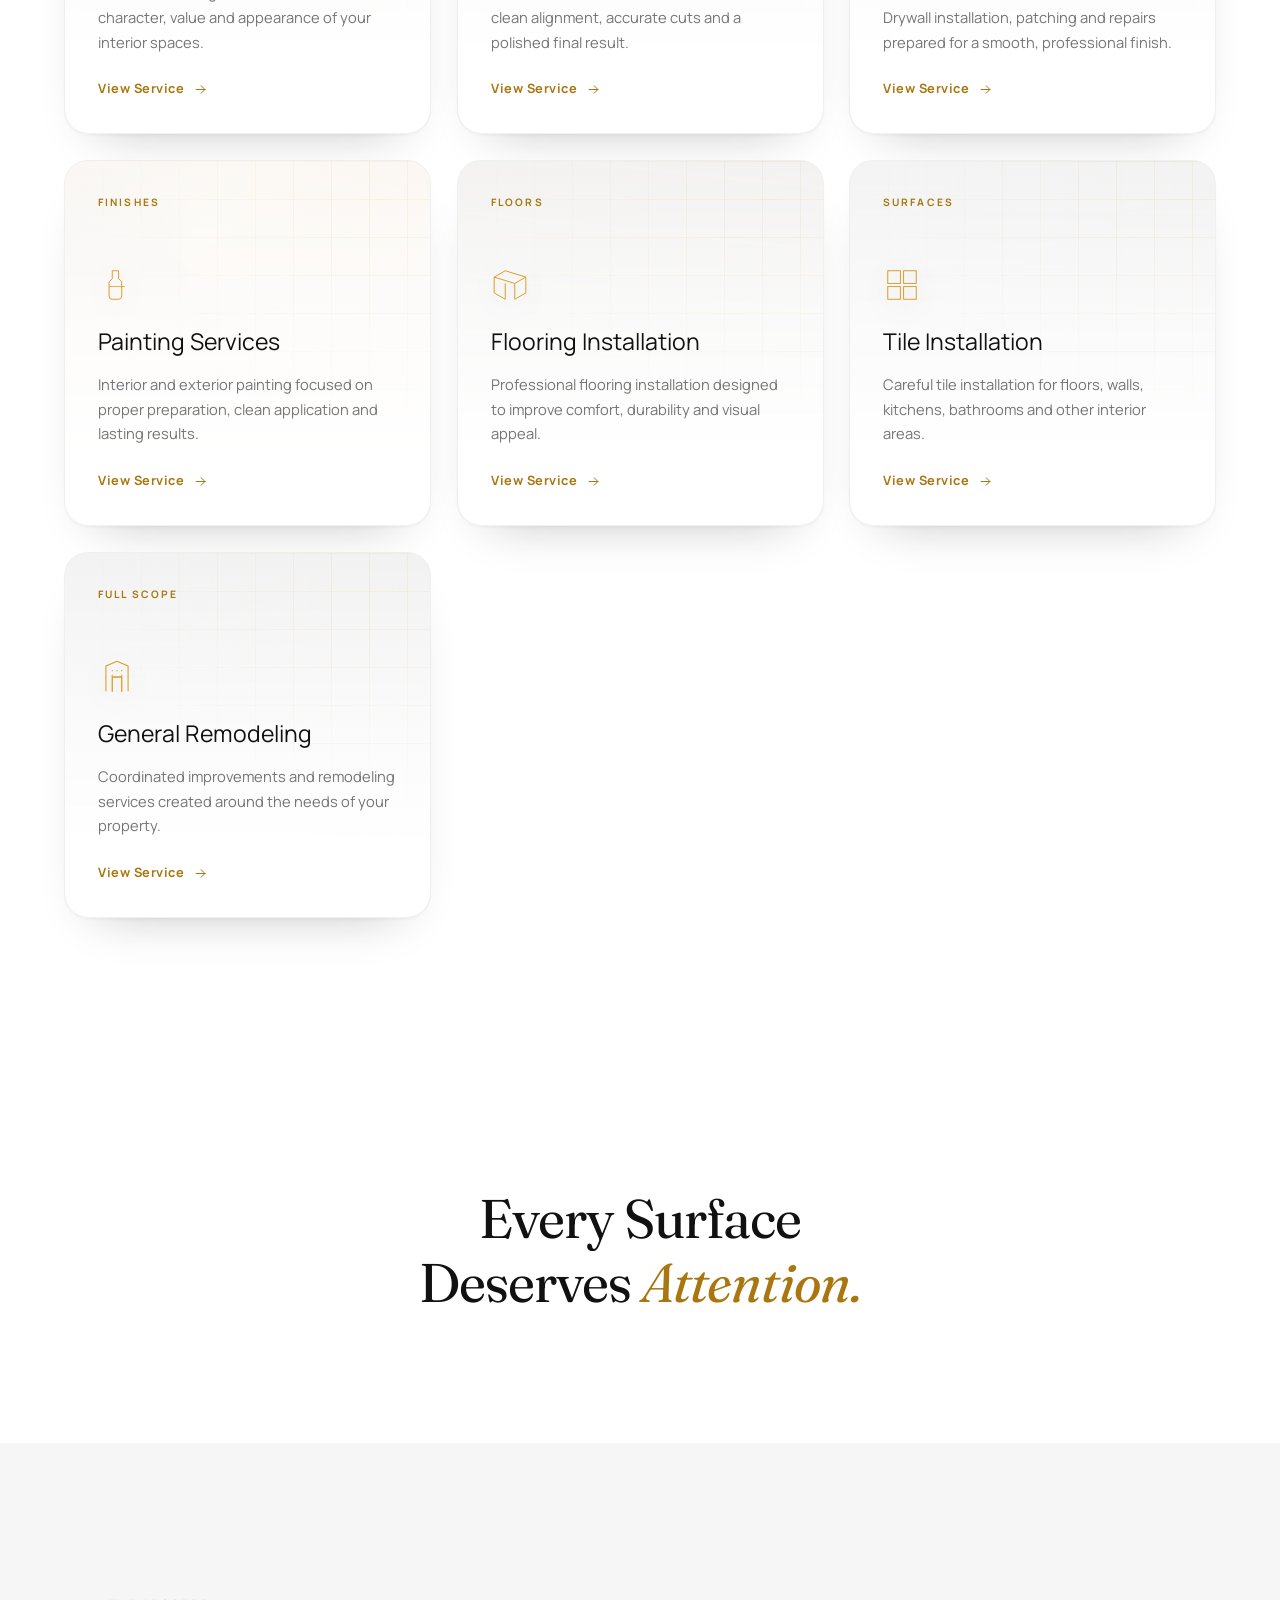
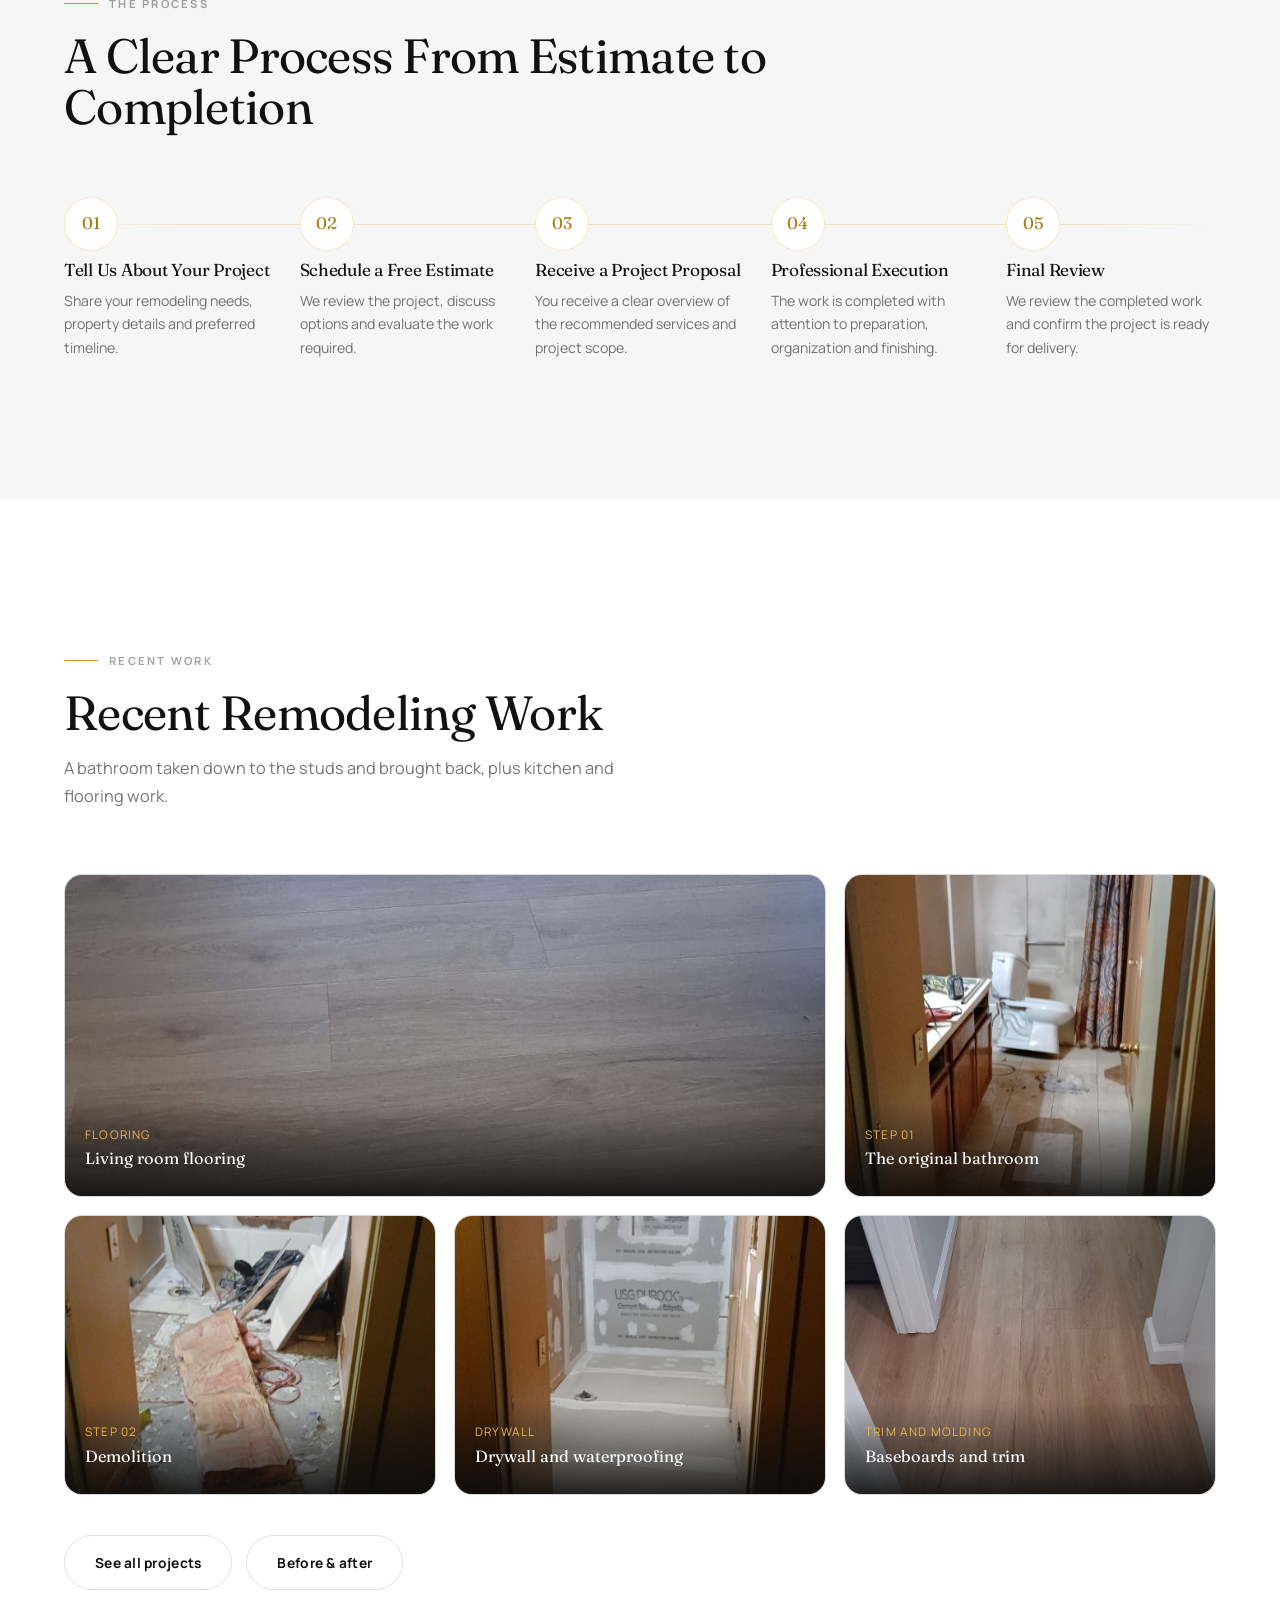
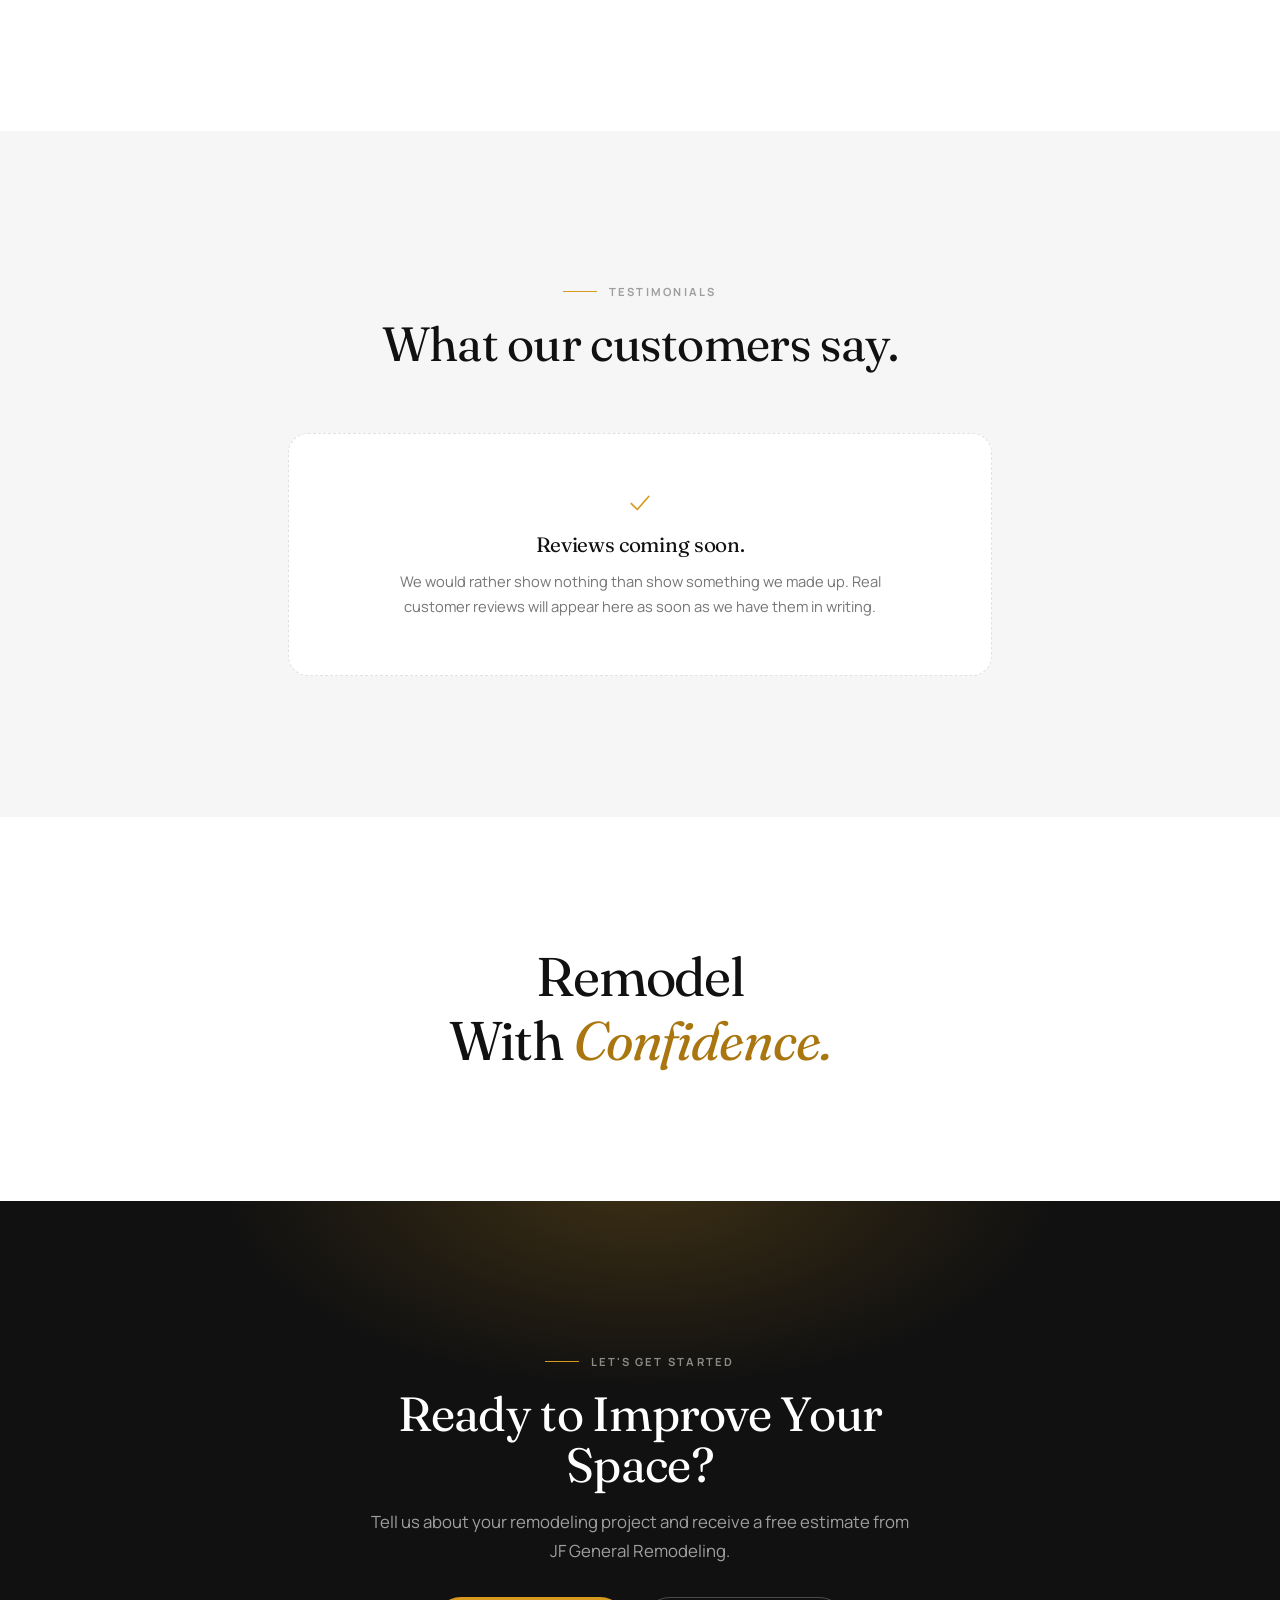
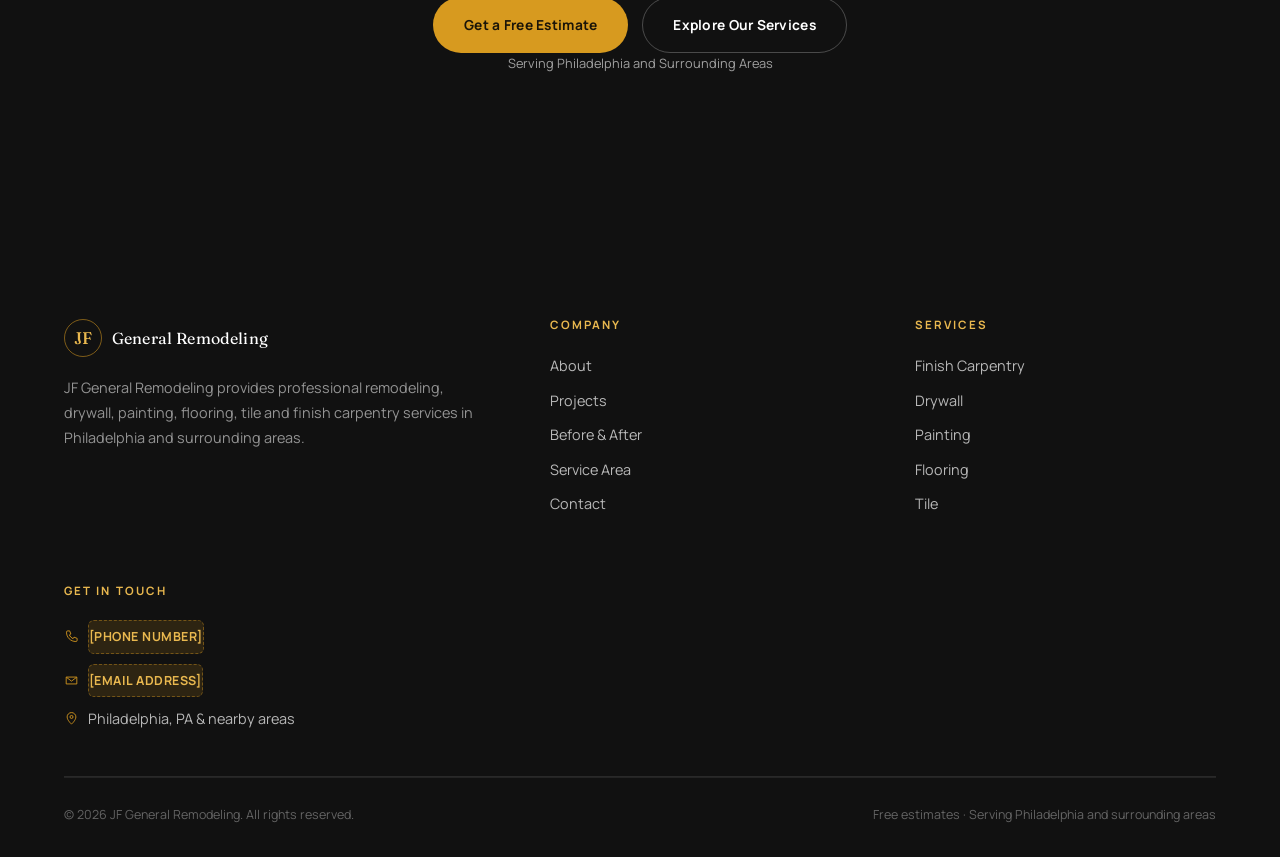
==== commit 7c261e33: "Light palette (musicando-poemas) + de-duplicated photos Palette: white / #111111 / #D79A1F / #F6F6F6" ====
--- a/index.html
+++ b/index.html
@@ -3,7 +3,7 @@
 <head>
 <meta charset="UTF-8">
 <meta name="viewport" content="width=device-width, initial-scale=1.0">
-<meta name="theme-color" content="#141414">
+<meta name="theme-color" content="#FFFFFF">
 
 <title>JF General Remodeling | Remodeling Services in Philadelphia</title>
 <meta name="description" content="JF General Remodeling provides drywall, painting, flooring, tile, baseboard, finish carpentry and general remodeling services in Philadelphia and surrounding areas. Request a free estimate.">
@@ -70,7 +70,7 @@
     <symbol id="i-floor" viewBox="0 0 48 48"><path d="M4 14l14-8 26 8-14 8z" fill="none" stroke="currentColor" stroke-width="1.2" stroke-linejoin="round"/><path d="M4 14v20l14 8V22M44 14v20l-14 8V22" fill="none" stroke="currentColor" stroke-width="1.2" stroke-linejoin="round"/></symbol>
     <symbol id="i-tile" viewBox="0 0 48 48"><rect x="6" y="6" width="16" height="16" fill="none" stroke="currentColor" stroke-width="1.2"/><rect x="26" y="6" width="16" height="16" fill="none" stroke="currentColor" stroke-width="1.2"/><rect x="6" y="26" width="16" height="16" fill="none" stroke="currentColor" stroke-width="1.2"/><rect x="26" y="26" width="16" height="16" fill="none" stroke="currentColor" stroke-width="1.2"/></symbol>
     <symbol id="i-square" viewBox="0 0 48 48"><path d="M8 40V8h10M8 30h20" fill="none" stroke="currentColor" stroke-width="1.2"/></symbol>
-    <symbol id="i-building" viewBox="0 0 48 48"><path d="M10 42V10l14-6 14 6v32" fill="none" stroke="currentColor" stroke-width="1.3" stroke-linejoin="round"/><path d="M18 42V24h12v18M18 16h.01M24 16h.01M30 16h.01M18 22h.01M30 22h.01" stroke="currentColor" stroke-width="1.6" stroke-linecap="round"/></symbol>
+    <symbol id="i-building" viewBox="0 0 48 48"><path d="M10 42V10l14-6 14 6v32" fill="none" stroke="currentColor" stroke-width="1.3" stroke-linejoin="round"/><path d="M18 42V24h12v18M18 16h.01M24 16h.01M30 16h.01M18 22h.01M30 22h.01" fill="none" stroke="currentColor" stroke-width="1.6" stroke-linecap="round"/></symbol>
     <symbol id="i-shield" viewBox="0 0 48 48"><path d="M24 5l16 6v11c0 10-7 17-16 21C15 39 8 32 8 22V11z" fill="none" stroke="currentColor" stroke-width="1.3" stroke-linejoin="round"/><path d="M17 24l5 5 10-11" fill="none" stroke="currentColor" stroke-width="1.6" stroke-linecap="round" stroke-linejoin="round"/></symbol>
   </defs>
 </svg>
@@ -187,7 +187,7 @@
         </div>
       </div>
       <div class="intro-media" data-reveal>
-        <img src="assets/gal-05-marmore.jpg" alt="Close-up of finished stone and tile work" loading="lazy" decoding="async">
+        <img src="assets/gal-06-cozinha.jpg" alt="Kitchen remodel with new cabinetry, flooring and recessed lighting" loading="lazy" decoding="async">
       </div>
     </div>
   </section>
@@ -362,24 +362,24 @@
       </div>
       <div class="proj-grid">
         <a class="proj-item proj-item--wide" href="/projects" data-reveal>
-          <img src="assets/gal-04-banheiro-pronto.jpg" alt="Finished bathroom remodel" loading="lazy" decoding="async">
-          <span class="proj-cap"><i>General Remodeling</i><b>Full bathroom remodel</b></span>
+          <img src="assets/gal-07-sala.jpg" alt="Living room flooring installation" loading="lazy" decoding="async">
+          <span class="proj-cap"><i>Flooring</i><b>Living room flooring</b></span>
         </a>
         <a class="proj-item" href="/projects" data-reveal>
-          <img src="assets/gal-02-demolicao.jpg" alt="Room during demolition" loading="lazy" decoding="async">
-          <span class="proj-cap"><i>General Remodeling</i><b>Demolition</b></span>
+          <img src="assets/gal-01-antes-banheiro.jpg" alt="Bathroom before the remodel" loading="lazy" decoding="async">
+          <span class="proj-cap"><i>Step 01</i><b>The original bathroom</b></span>
         </a>
         <a class="proj-item" href="/projects" data-reveal>
-          <img src="assets/gal-03-drywall.jpg" alt="Drywall and waterproofing" loading="lazy" decoding="async">
+          <img src="assets/gal-02-demolicao.jpg" alt="Room stripped during demolition" loading="lazy" decoding="async">
+          <span class="proj-cap"><i>Step 02</i><b>Demolition</b></span>
+        </a>
+        <a class="proj-item" href="/projects" data-reveal>
+          <img src="assets/gal-03-drywall.jpg" alt="Drywall framing and waterproofing" loading="lazy" decoding="async">
           <span class="proj-cap"><i>Drywall</i><b>Drywall and waterproofing</b></span>
         </a>
         <a class="proj-item" href="/projects" data-reveal>
-          <img src="assets/gal-06-cozinha.jpg" alt="Kitchen remodel" loading="lazy" decoding="async">
-          <span class="proj-cap"><i>General Remodeling</i><b>Kitchen remodel</b></span>
-        </a>
-        <a class="proj-item" href="/projects" data-reveal>
-          <img src="assets/gal-07-sala.jpg" alt="Living room flooring" loading="lazy" decoding="async">
-          <span class="proj-cap"><i>Flooring</i><b>Living room flooring</b></span>
+          <img src="assets/svc-rodapes.jpg" alt="Baseboards and trim along new flooring" loading="lazy" decoding="async">
+          <span class="proj-cap"><i>Trim and Molding</i><b>Baseboards and trim</b></span>
         </a>
       </div>
       <div class="btn-row" style="margin-top:2.5rem" data-reveal>
@@ -419,7 +419,7 @@
         <a href="/contact" class="btn btn-primary" data-magnetic>Get a Free Estimate</a>
         <a href="/services" class="btn btn-outline">Explore Our Services</a>
       </div>
-      <p style="margin-top:1.6rem;font-size:.8rem;color:var(--muted)">Serving Philadelphia and Surrounding Areas</p>
+      <p class="cta-note">Serving Philadelphia and Surrounding Areas</p>
     </div>
   </section>
 
--- a/css/style.css
+++ b/css/style.css
@@ -6,35 +6,39 @@
    ═══════════════════════════════════════════════════════════ */
 
 :root{
-  /* Paleta definida no briefing v2 */
-  --black:#141414;          /* deep charcoal */
-  --graphite:#1c1c1c;
-  --graphite-2:#242424;     /* dark accent */
-  --line:rgba(255,255,255,.1);
-  --line-soft:rgba(255,255,255,.055);
-  --ink:#F8F7F3;            /* warm white */
-  --ink-dim:#c3c1bb;
-  --muted:#8d8b85;
-  --navy:#1a1e24;
-  --gold:#C99A4A;           /* warm bronze accent */
-  --gold-2:#e0bd82;
-  --gold-16:rgba(201,154,74,.16);
-  --gold-30:rgba(201,154,74,.30);
-  --ember:#b05f33;
-  --wood:#8a5a35;
-  --paper:#F8F7F3;          /* warm white */
+  /* Paleta do musicando-poemas: branco, preto, dourado, cinza claro.
+     Os NOMES dos tokens foram mantidos para não quebrar as regras existentes —
+     o que mudou foi o valor. O site inteiro virou claro; só o CTA final e o
+     rodapé continuam escuros, que é o mesmo contraste do musicando. */
+  --black:#FFFFFF;          /* fundo padrão */
+  --graphite:#F6F6F6;       /* faixa alternada */
+  --graphite-2:#FFFFFF;
+  --dark:#111111;           /* blocos escuros: CTA final e rodapé */
+  --line:rgba(17,17,17,.12);
+  --line-soft:rgba(17,17,17,.06);
+  --ink:#111111;
+  --ink-dim:rgba(17,17,17,.58);
+  --muted:rgba(17,17,17,.38);
+  --navy:#F6F6F6;
+  --gold:#D79A1F;
+  --gold-2:#A9760F;         /* dourado escuro: o claro não tem contraste no branco */
+  --gold-lt:#E9B84F;
+  --gold-16:rgba(215,154,31,.12);
+  --gold-30:rgba(215,154,31,.24);
+  --ember:#B3432A;
+  --wood:#A9760F;
+  --paper:#F6F6F6;
   --paper-2:#FFFFFF;
-  --concrete:#D9D9D6;       /* concrete gray */
-  --paper-ink:#141414;
-  --paper-muted:#727272;    /* medium gray */
-  --paper-line:rgba(20,20,20,.12);
+  --concrete:#F6F6F6;
+  --paper-ink:#111111;
+  --paper-muted:rgba(17,17,17,.58);
+  --paper-line:rgba(17,17,17,.12);
 
   --serif:"Fraunces",ui-serif,Georgia,serif;
   --sans:"Manrope",system-ui,sans-serif;
 
   --container:1280px;
   --gut:clamp(20px,5vw,64px);
-  /* Ritmo editorial: seções respiram como no musicando-poemas */
   --sec:clamp(5rem,11vw,9.5rem);
   --nav-h:76px;
   --ease:cubic-bezier(.22,.61,.36,1);
@@ -109,7 +113,7 @@
 .btn-primary:hover{background:var(--gold-2)}
 .btn-outline{border-color:var(--line);color:var(--ink)}
 .btn-outline:hover{border-color:var(--gold);color:var(--gold-2)}
-.btn-outline-light{border-color:rgba(255,255,255,.22)}
+.btn-outline-light{border-color:var(--line)}
 .btn-block{width:100%}
 .btn-sm{padding:11px 22px;font-size:.8rem}
 .btn-row{display:flex;flex-wrap:wrap;gap:14px}
@@ -129,9 +133,9 @@
   max-width:var(--container);margin:0 auto;padding:18px var(--gut);
   display:flex;align-items:center;justify-content:space-between;gap:20px;
 }
-.nav.is-scrolled{background:rgba(20,20,20,.82);backdrop-filter:blur(16px);border-bottom:1px solid var(--line-soft)}
+.nav.is-scrolled{background:rgba(255,255,255,.86);backdrop-filter:blur(16px);border-bottom:1px solid var(--line-soft)}
 /* Páginas internas começam com fundo: o nav já nasce sólido */
-.nav--solid{background:rgba(20,20,20,.82);backdrop-filter:blur(16px);border-bottom:1px solid var(--line-soft)}
+.nav--solid{background:rgba(255,255,255,.86);backdrop-filter:blur(16px);border-bottom:1px solid var(--line-soft)}
 
 .brand{display:flex;align-items:center;gap:10px;flex:none}
 .brand-mark{
@@ -169,7 +173,7 @@
 
 /* Gaveta mobile */
 .nav-drawer{
-  position:fixed;inset:0;z-index:99;background:rgba(20,20,20,.97);backdrop-filter:blur(20px);
+  position:fixed;inset:0;z-index:99;background:rgba(255,255,255,.97);backdrop-filter:blur(20px);
   display:flex;flex-direction:column;justify-content:center;gap:6px;padding:0 var(--gut);
   opacity:0;visibility:hidden;transition:opacity .4s var(--ease),visibility .4s;
 }
@@ -192,20 +196,20 @@
 .hero{
   position:relative;overflow:hidden;
   padding:calc(var(--nav-h) + clamp(2.5rem,7vh,5.5rem)) 0 clamp(3rem,8vh,6rem);
-  background:radial-gradient(130% 120% at 78% -10%,#232228 0%,var(--black) 58%);
+  background:radial-gradient(130% 120% at 78% -10%,#FBFAF8 0%,var(--black) 60%);
 }
 .hero-bg{position:absolute;inset:0;z-index:0;pointer-events:none}
 .hero-bg-tex{position:absolute;inset:0;opacity:.5}
 .tex-blueprint{
   background-image:
-    linear-gradient(rgba(120,150,200,.07) 1px,transparent 1px),
-    linear-gradient(90deg,rgba(120,150,200,.07) 1px,transparent 1px);
+    linear-gradient(rgba(17,17,17,.05) 1px,transparent 1px),
+    linear-gradient(90deg,rgba(17,17,17,.05) 1px,transparent 1px);
   background-size:64px 64px;
   mask-image:radial-gradient(80% 70% at 30% 40%,#000 0%,transparent 78%);
 }
 .tex-light{
-  background:radial-gradient(55% 50% at 12% 12%,rgba(201,154,74,.16),transparent 62%),
-             radial-gradient(45% 40% at 92% 82%,rgba(176,95,51,.1),transparent 62%);
+  background:radial-gradient(55% 50% at 12% 12%,rgba(215,154,31,.10),transparent 62%),
+             radial-gradient(45% 40% at 92% 82%,rgba(215,154,31,.06),transparent 62%);
 }
 
 .hero-split{
@@ -234,7 +238,7 @@
 .hero-art figcaption{
   position:absolute;left:20px;bottom:20px;z-index:1;
   font-size:.74rem;line-height:1.5;color:var(--ink-dim);
-  background:rgba(20,20,20,.5);backdrop-filter:blur(8px);
+  background:rgba(255,255,255,.92);backdrop-filter:blur(8px);
   border:1px solid var(--line);border-radius:10px;padding:9px 13px;
 }
 .hero-art figcaption span{display:block;font-family:var(--serif);font-size:.94rem;color:var(--ink)}
@@ -249,20 +253,20 @@
 .page-hero{
   position:relative;overflow:hidden;
   padding:calc(var(--nav-h) + clamp(3.5rem,9vh,6.5rem)) 0 clamp(3rem,7vh,5rem);
-  background:radial-gradient(120% 130% at 50% -10%,#1c1b24 0%,var(--black) 62%);
+  background:radial-gradient(120% 130% at 50% -10%,#FBFAF8 0%,var(--black) 62%);
 }
 .page-hero::before{
   content:"";position:absolute;inset:0;opacity:.5;pointer-events:none;
   background-image:
-    linear-gradient(rgba(120,150,200,.07) 1px,transparent 1px),
-    linear-gradient(90deg,rgba(120,150,200,.07) 1px,transparent 1px);
+    linear-gradient(rgba(17,17,17,.05) 1px,transparent 1px),
+    linear-gradient(90deg,rgba(17,17,17,.05) 1px,transparent 1px);
   background-size:64px 64px;
   mask-image:radial-gradient(75% 80% at 50% 0%,#000,transparent 78%);
 }
 .page-hero::after{
   content:"";position:absolute;left:50%;top:-40%;width:min(110%,1300px);aspect-ratio:2/1;
   transform:translateX(-50%);pointer-events:none;
-  background:radial-gradient(closest-side,rgba(201,151,63,.15),transparent 70%);
+  background:radial-gradient(closest-side,rgba(215,154,31,.15),transparent 70%);
 }
 .page-hero .container{position:relative;z-index:1}
 .crumb{display:flex;align-items:center;gap:9px;font-size:.74rem;letter-spacing:.06em;color:var(--muted);margin-bottom:22px}
@@ -297,9 +301,9 @@
 .tilt-grid::before{
   content:"";position:absolute;inset:-8% -6%;z-index:-1;pointer-events:none;filter:blur(30px);
   background:
-    radial-gradient(38% 45% at 15% 15%,rgba(201,151,63,.20),transparent 70%),
+    radial-gradient(38% 45% at 15% 15%,rgba(215,154,31,.20),transparent 70%),
     radial-gradient(32% 40% at 92% 85%,rgba(14,26,43,.16),transparent 70%),
-    radial-gradient(26% 30% at 75% 10%,rgba(193,85,42,.14),transparent 70%);
+    radial-gradient(26% 30% at 75% 10%,rgba(215,154,31,0.07),transparent 70%);
 }
 .tilt-card{
   position:relative;border-radius:26px;overflow:hidden;
@@ -429,7 +433,7 @@
 .ba-before{clip-path:inset(0 48% 0 0)}
 .ba-label{position:absolute;top:20px;font-size:.68rem;letter-spacing:.14em;text-transform:uppercase;padding:8px 14px;border-radius:999px}
 .ba-label-after{right:20px;background:rgba(23,22,26,.1);color:var(--paper-ink)}
-.ba-label-before{left:20px;background:rgba(20,20,20,.55);color:var(--ink)}
+.ba-label-before{left:20px;background:rgba(17,17,17,.62);color:#fff}
 .ba-handle{
   position:absolute;top:0;bottom:0;left:52%;width:2px;background:var(--paper);
   display:flex;align-items:center;justify-content:center;transform:translateX(-1px);
@@ -470,7 +474,7 @@
 .towns{display:grid;grid-template-columns:repeat(4,1fr);gap:12px;margin-top:clamp(3rem,7vw,5rem)}
 .towns li{
   display:flex;align-items:center;gap:10px;font-size:.9rem;color:var(--ink-dim);
-  border:1px solid var(--line);border-radius:12px;padding:14px 16px;background:rgba(255,255,255,.03);
+  border:1px solid var(--line);border-radius:12px;padding:14px 16px;background:var(--paper-2);
 }
 .towns .ic{color:var(--gold);width:15px;height:15px}
 
@@ -479,8 +483,8 @@
 .final-cta-bg{
   position:absolute;inset:0;
   background:
-    radial-gradient(60% 60% at 15% 10%,rgba(201,151,63,.16),transparent 60%),
-    radial-gradient(50% 50% at 90% 85%,rgba(193,85,42,.14),transparent 60%),
+    radial-gradient(60% 60% at 15% 10%,rgba(215,154,31,.16),transparent 60%),
+    radial-gradient(50% 50% at 90% 85%,rgba(215,154,31,0.07),transparent 60%),
     var(--black);
 }
 .final-inner{position:relative;display:grid;grid-template-columns:1fr 1fr;gap:clamp(2.5rem,6vw,4rem);align-items:start}
@@ -492,14 +496,14 @@
 .final-contact-info .ic{color:var(--gold)}
 
 .final-form{
-  background:rgba(255,255,255,.04);border:1px solid var(--line);border-radius:22px;
+  background:var(--paper-2);border:1px solid var(--line);border-radius:22px;
   padding:clamp(24px,4vw,40px);backdrop-filter:blur(16px);
   display:flex;flex-direction:column;gap:16px;
 }
 .field{display:flex;flex-direction:column;gap:8px}
 .field label{font-size:.75rem;letter-spacing:.06em;text-transform:uppercase;color:var(--muted)}
 .field input,.field select,.field textarea{
-  background:rgba(255,255,255,.05);border:1px solid var(--line);border-radius:10px;
+  background:var(--paper-2);border:1px solid var(--line);border-radius:10px;
   padding:13px 15px;color:var(--ink);font-family:var(--sans);font-size:.94rem;resize:vertical;
 }
 .field textarea{min-height:7rem}
@@ -512,7 +516,7 @@
 .cta-band::before{
   content:"";position:absolute;left:50%;top:-50%;width:min(110%,1200px);aspect-ratio:2/1;
   transform:translateX(-50%);pointer-events:none;
-  background:radial-gradient(closest-side,rgba(201,151,63,.16),transparent 70%);
+  background:radial-gradient(closest-side,rgba(215,154,31,.16),transparent 70%);
 }
 .cta-band .container{position:relative}
 .cta-band h2{font-size:clamp(1.9rem,4vw,3rem);max-width:20ch;margin:0 auto 1.1rem}
@@ -636,8 +640,8 @@
   background:linear-gradient(165deg,rgba(20,20,20,.55) 0%,rgba(20,20,20,.86) 58%,rgba(20,20,20,.95) 100%)}
 /* L3 — malha arquitetônica */
 .c3d__arch{position:absolute;inset:0;transform:translateZ(12px);opacity:.5;
-  background-image:linear-gradient(rgba(201,154,74,.1) 1px,transparent 1px),
-                   linear-gradient(90deg,rgba(201,154,74,.1) 1px,transparent 1px);
+  background-image:linear-gradient(rgba(215,154,31,.1) 1px,transparent 1px),
+                   linear-gradient(90deg,rgba(215,154,31,.1) 1px,transparent 1px);
   background-size:38px 38px;
   mask-image:radial-gradient(120% 90% at 85% 10%,#000,transparent 72%)}
 /* luz que segue o ponteiro — variáveis alimentadas pelo JS */
@@ -660,7 +664,7 @@
 .c3d:hover .c3d__cta svg{transform:translateX(5px)}
 .c3d__in::after{content:"";position:absolute;inset:0;border-radius:24px;pointer-events:none;
   border:1px solid transparent;transition:border-color .6s}
-.c3d:hover .c3d__in::after{border-color:rgba(201,154,74,.22)}
+.c3d:hover .c3d__in::after{border-color:rgba(215,154,31,.22)}
 
 /* materiais por serviço */
 .m-wood{background:repeating-linear-gradient(97deg,#3b2f21 0 2px,#2a2118 2px 46px),linear-gradient(150deg,#4a3a26,#221a12)}
@@ -671,8 +675,8 @@
 .m-tile{background:linear-gradient(rgba(0,0,0,.4) 1px,transparent 1px) 0 0/54px 54px,
   linear-gradient(90deg,rgba(0,0,0,.4) 1px,transparent 1px) 0 0/54px 54px,
   linear-gradient(155deg,#3a3a3f,#26262a 55%,#42413c)}
-.m-general{background:linear-gradient(rgba(201,154,74,.14) 1px,transparent 1px) 0 0/30px 30px,
-  linear-gradient(90deg,rgba(201,154,74,.14) 1px,transparent 1px) 0 0/30px 30px,
+.m-general{background:linear-gradient(rgba(215,154,31,.14) 1px,transparent 1px) 0 0/30px 30px,
+  linear-gradient(90deg,rgba(215,154,31,.14) 1px,transparent 1px) 0 0/30px 30px,
   linear-gradient(150deg,#2b2b30,#1a1a1d)}
 
 /* ── Why choose us ──────────────────────────────────────── */
@@ -684,7 +688,7 @@
 .why-cards{display:grid;grid-template-columns:repeat(4,1fr);gap:1rem}
 .why-card{background:var(--paper-2);border:1px solid var(--paper-line);border-radius:18px;
   padding:clamp(20px,2.2vw,28px);transition:transform .45s var(--ease),box-shadow .45s var(--ease)}
-.why-card:hover{transform:translateY(-4px);box-shadow:0 24px 44px -30px rgba(20,20,20,.45)}
+.why-card:hover{transform:translateY(-4px);box-shadow:0 24px 44px -30px rgba(17,17,17,.28)}
 .why-card .ic{width:22px;height:22px;color:var(--gold);margin-bottom:14px}
 .why-card h3{font-size:1.06rem;margin-bottom:.5rem}
 .why-card p{font-size:.88rem;line-height:1.65;color:var(--paper-muted)}
@@ -708,7 +712,7 @@
 .testi{background:var(--black);padding:var(--sec) 0}
 .testi-empty{
   border:1px dashed var(--line);border-radius:20px;padding:clamp(2rem,5vw,3.5rem);
-  text-align:center;max-width:44rem;margin:0 auto;background:rgba(255,255,255,.02);
+  text-align:center;max-width:44rem;margin:0 auto;background:var(--paper-2);
 }
 .testi-empty .ic{width:26px;height:26px;color:var(--gold);margin:0 auto 1.1rem}
 .testi-empty h3{font-size:1.3rem;margin-bottom:.8rem}
@@ -748,13 +752,13 @@
 .field-err{font-size:.76rem;color:#e08b6a;min-height:1em}
 .form__status{font-size:.85rem;line-height:1.6;padding:.9rem 1.1rem;border-radius:10px;display:none}
 .form__status.is-on{display:block}
-.form__status.ok{background:rgba(201,154,74,.12);border:1px solid var(--gold-30);color:var(--gold-2)}
-.form__status.bad{background:rgba(176,95,51,.14);border:1px solid rgba(176,95,51,.4);color:#e5a184}
+.form__status.ok{background:rgba(215,154,31,.12);border:1px solid var(--gold-30);color:var(--gold-2)}
+.form__status.bad{background:rgba(215,154,31,0.07);border:1px solid rgba(215,154,31,0.07);color:#e5a184}
 
 /* ── Placeholder de dado que falta ──────────────────────── */
 .ph-data{
   font-family:var(--sans);font-size:.82rem;font-weight:700;letter-spacing:.04em;
-  color:var(--gold-2);background:rgba(201,154,74,.1);
+  color:var(--gold-2);background:rgba(215,154,31,.1);
   border:1px dashed var(--gold-30);border-radius:6px;padding:2px 8px;white-space:nowrap;
 }
 .footer .ph-data{font-size:.78rem}
@@ -784,3 +788,96 @@
   .c3d__light{display:none}
   .faq-a{transition:none}
 }
+
+/* ═══════════════════════════════════════════════════════════
+   PALETA CLARA — ajustes que o remapeamento de token não cobre
+   Tudo aqui existe porque a regra original assumia fundo escuro.
+   ═══════════════════════════════════════════════════════════ */
+
+::selection{background:var(--gold);color:#fff}
+/* musicando é "nada de ruído": o granulado sujava o branco */
+.grain{display:none}
+
+/* ── Eyebrow no padrão do musicando: rótulo neutro, filete dourado ── */
+.eyebrow{color:var(--muted)}
+.eyebrow::before{background:var(--gold)}
+.why .eyebrow,.faq .eyebrow,.before-after .eyebrow{color:var(--muted)}
+.why .eyebrow::before,.faq .eyebrow::before,.before-after .eyebrow::before{background:var(--gold)}
+.phrase em{color:var(--gold-2)}
+
+/* ── Cards 3D: vidro claro em vez de vidro escuro ── */
+.c3d__in{
+  background:linear-gradient(160deg,#FFFFFF,#FCFCFB);
+  border-color:var(--line-soft);
+  backdrop-filter:none;-webkit-backdrop-filter:none;
+  box-shadow:0 2px 3px rgba(17,17,17,.03),0 24px 50px -34px rgba(17,17,17,.32);
+}
+.c3d:hover .c3d__in,.c3d:focus-within .c3d__in{
+  border-color:var(--gold-30);
+  box-shadow:0 2px 3px rgba(17,17,17,.03),0 44px 80px -38px rgba(17,17,17,.4);
+}
+/* a textura do material vira um traço de fundo, não a cor do card */
+.c3d__tex{opacity:.13}
+.c3d:hover .c3d__tex{opacity:.19}
+.c3d__veil{background:linear-gradient(to top,
+  rgba(255,255,255,.975) 22%,rgba(255,255,255,.82) 58%,rgba(255,255,255,.55) 100%)}
+.c3d__arch{opacity:.55;
+  background-image:linear-gradient(rgba(215,154,31,.16) 1px,transparent 1px),
+                   linear-gradient(90deg,rgba(215,154,31,.16) 1px,transparent 1px)}
+.c3d__light{background:radial-gradient(28% 34% at var(--px,50%) var(--py,50%),
+  rgba(215,154,31,.18),transparent 72%)}
+.c3d__cat{color:var(--gold-2)}
+.c3d__icon{color:var(--gold);filter:drop-shadow(0 6px 14px rgba(17,17,17,.14))}
+.c3d__t{color:var(--ink)}
+.c3d__d{color:var(--ink-dim)}
+.c3d__cta{color:var(--gold-2)}
+
+/* ── Legendas sobre foto continuam claras: o fundo delas é a imagem ── */
+.proj-cap{color:#fff}
+.proj-cap i{color:var(--gold-lt)}
+.svc-n{color:var(--gold-lt);background:rgba(17,17,17,.55);border-color:rgba(255,255,255,.18)}
+
+/* ── Elementos que sumiam por serem claros sobre claro ── */
+.step__n{background:var(--paper-2)}
+.services-dots span{background:rgba(17,17,17,.18)}
+.services-dots span.is-active{background:var(--gold)}
+.testi{background:var(--graphite)}
+.map-blueprint{
+  background:
+    linear-gradient(rgba(215,154,31,.16) 1px,transparent 1px),
+    linear-gradient(90deg,rgba(215,154,31,.16) 1px,transparent 1px),
+    radial-gradient(120% 100% at 30% 20%,#FFFFFF,#F1EFEA 68%);
+  background-size:40px 40px,40px 40px,100% 100%;
+}
+.area-map{box-shadow:0 30px 60px -38px rgba(17,17,17,.35),0 0 0 1px var(--line-soft)}
+.map-pin{color:var(--gold)}
+.field-err{color:var(--ember)}
+.form__status.ok{background:var(--gold-16);border-color:var(--gold-30);color:var(--gold-2)}
+.form__status.bad{background:rgba(179,67,42,.08);border-color:rgba(179,67,42,.32);color:#8f3520}
+.field input::placeholder,.field textarea::placeholder{color:var(--muted)}
+.hero-art figcaption{color:var(--ink-dim);border-color:var(--line)}
+
+/* ── Os dois blocos escuros, como no musicando ── */
+.cta-band{background:var(--dark)}
+.cta-band::before{background:radial-gradient(closest-side,rgba(215,154,31,.22),transparent 70%)}
+.cta-band h2{color:#fff}
+.cta-band p{color:rgba(255,255,255,.6)}
+.cta-band .eyebrow{color:rgba(255,255,255,.5)}
+.cta-band .eyebrow::before{background:var(--gold)}
+.cta-band .btn-outline{border-color:rgba(255,255,255,.24);color:#fff}
+.cta-band .btn-outline:hover{border-color:var(--gold);color:var(--gold-lt)}
+
+.footer{background:var(--dark);border-top:0;color:rgba(255,255,255,.6)}
+.footer .brand-word{color:#fff}
+.footer .brand-mark{color:var(--gold-lt);border-color:rgba(215,154,31,.55)}
+.footer-top{border-bottom-color:rgba(255,255,255,.1)}
+.footer-about p{color:rgba(255,255,255,.55)}
+.footer-col h4{color:var(--gold-lt)}
+.footer-col a,.footer-col span{color:rgba(255,255,255,.7)}
+.footer-col a:hover{color:var(--gold-lt)}
+.footer-col .ic{color:var(--gold)}
+.footer-bottom{border-top:1px solid rgba(255,255,255,.08)}
+.footer-bottom p{color:rgba(255,255,255,.35)}
+.footer .ph-data{color:var(--gold-lt);background:rgba(215,154,31,.14);border-color:rgba(215,154,31,.42)}
+/* linha de apoio do CTA escuro — antes era cor inline e sumia no fundo preto */
+.cta-note{margin-top:1.6rem;font-size:.8rem;color:rgba(255,255,255,.42)}
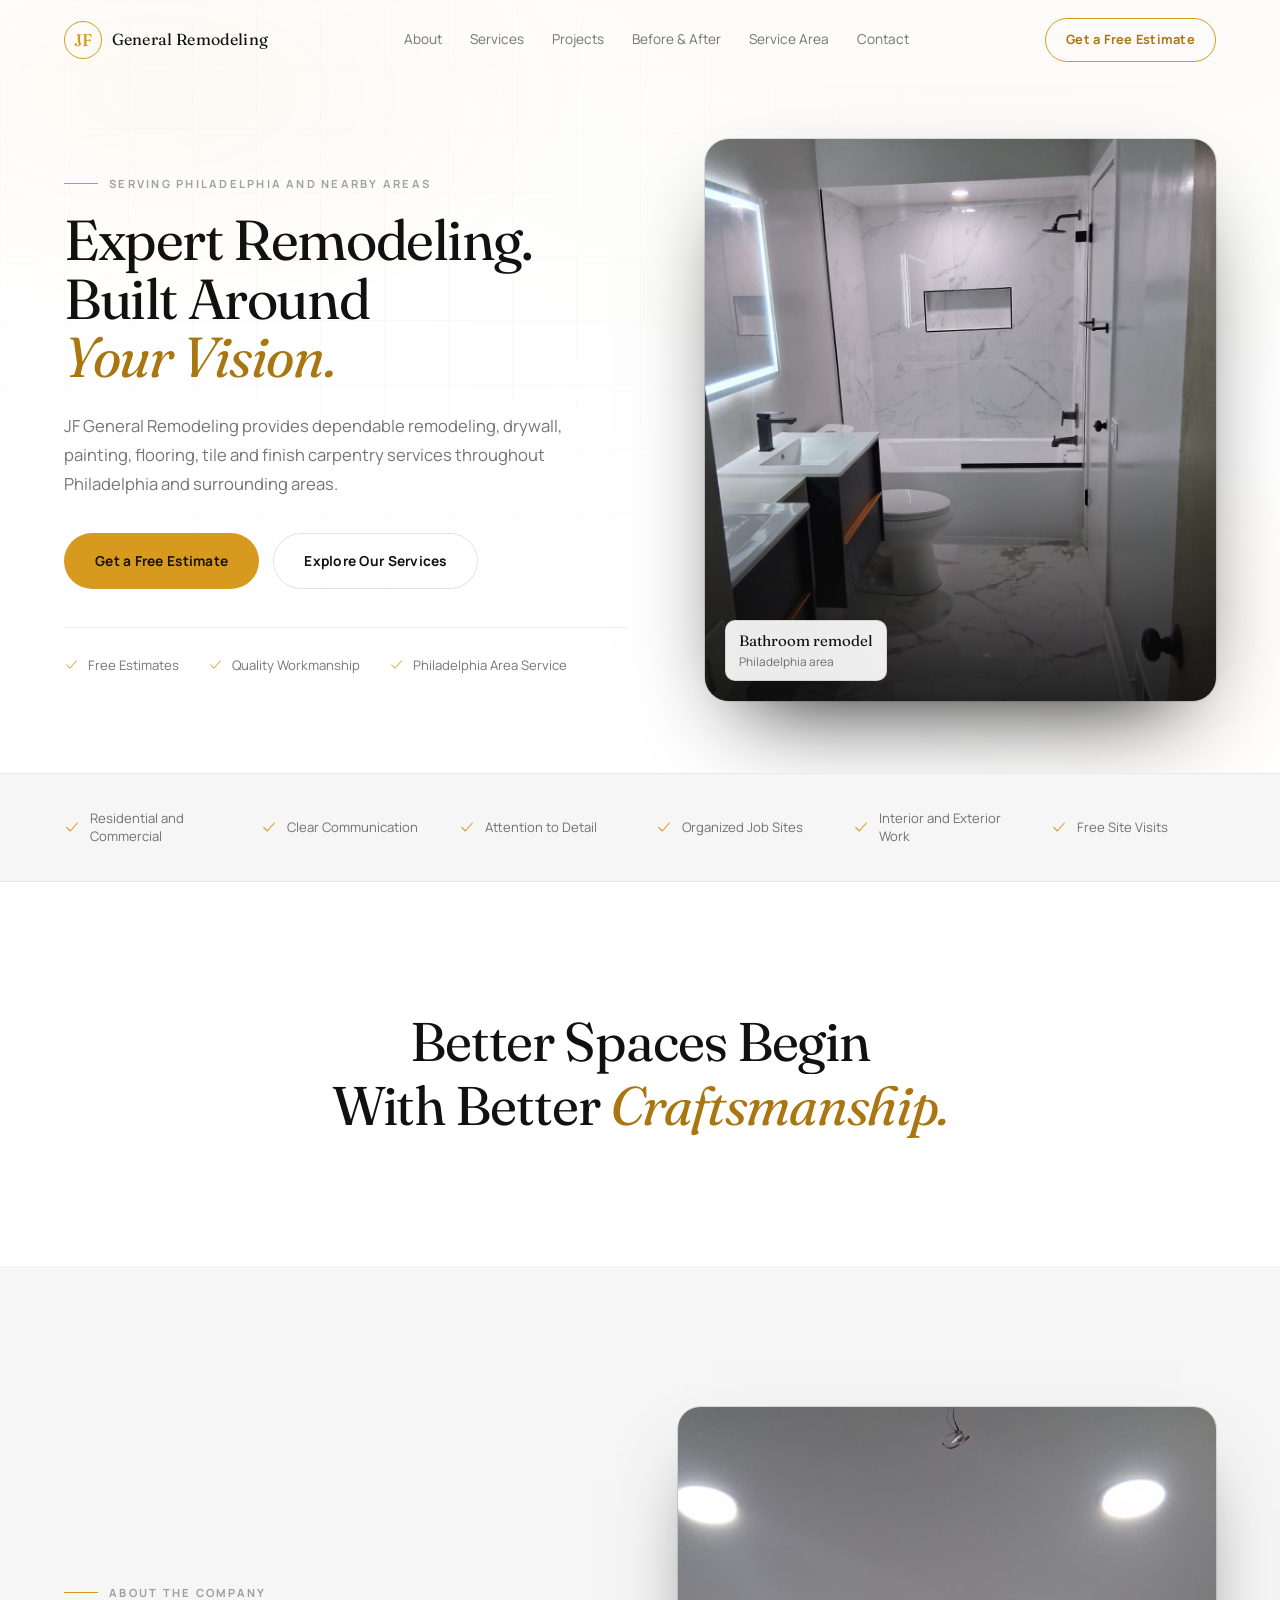
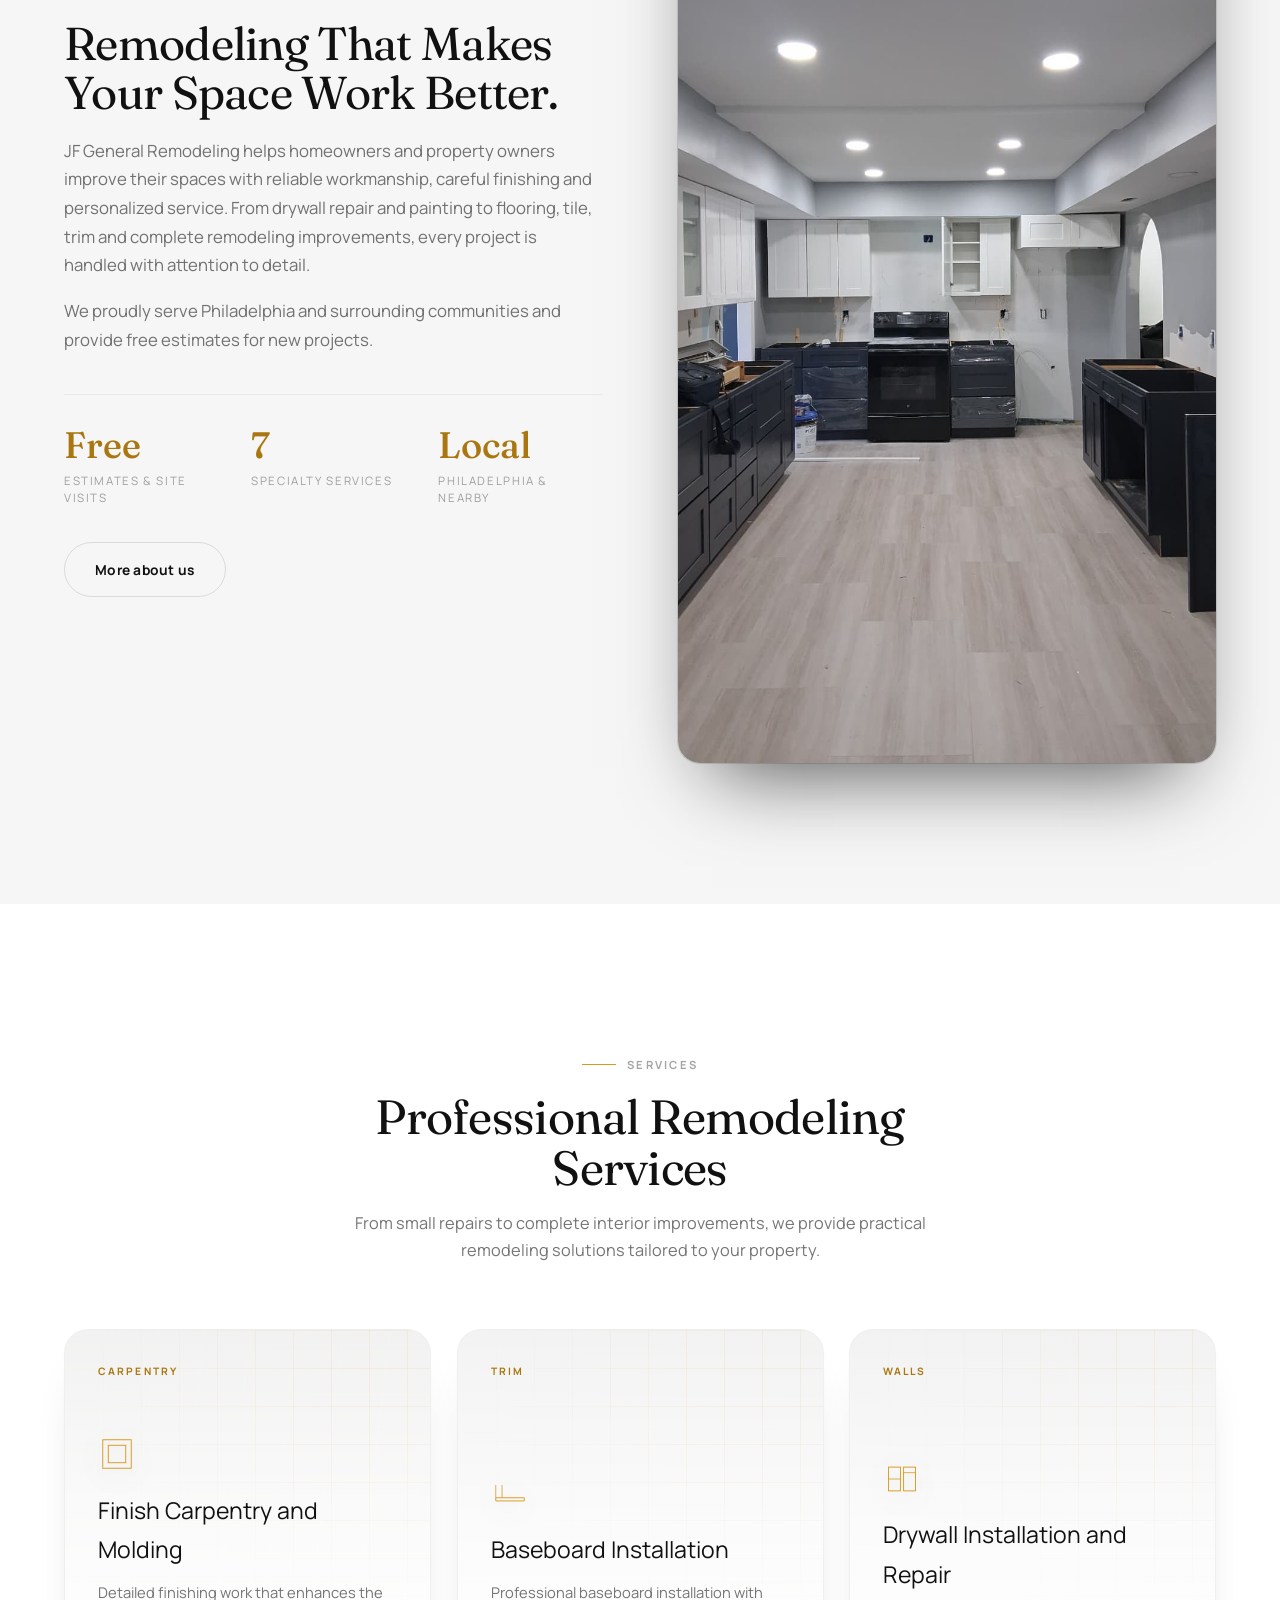
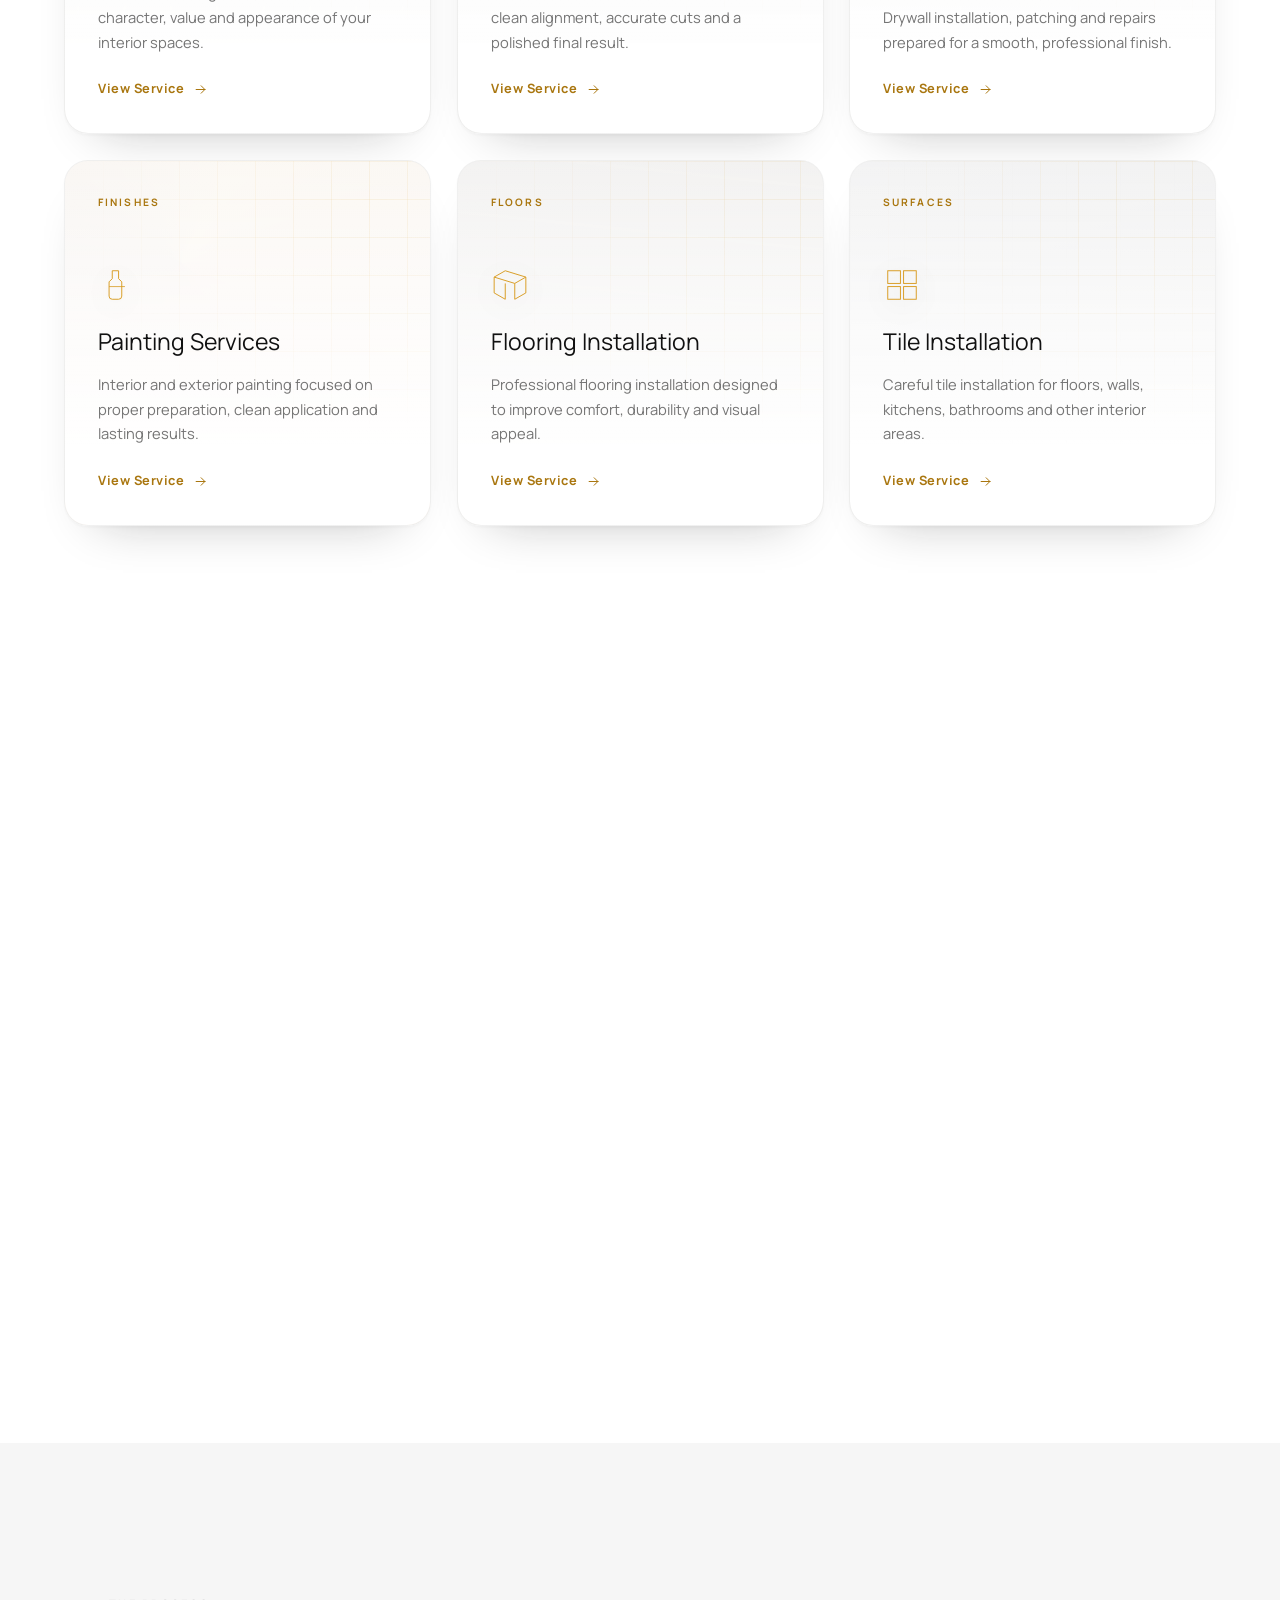
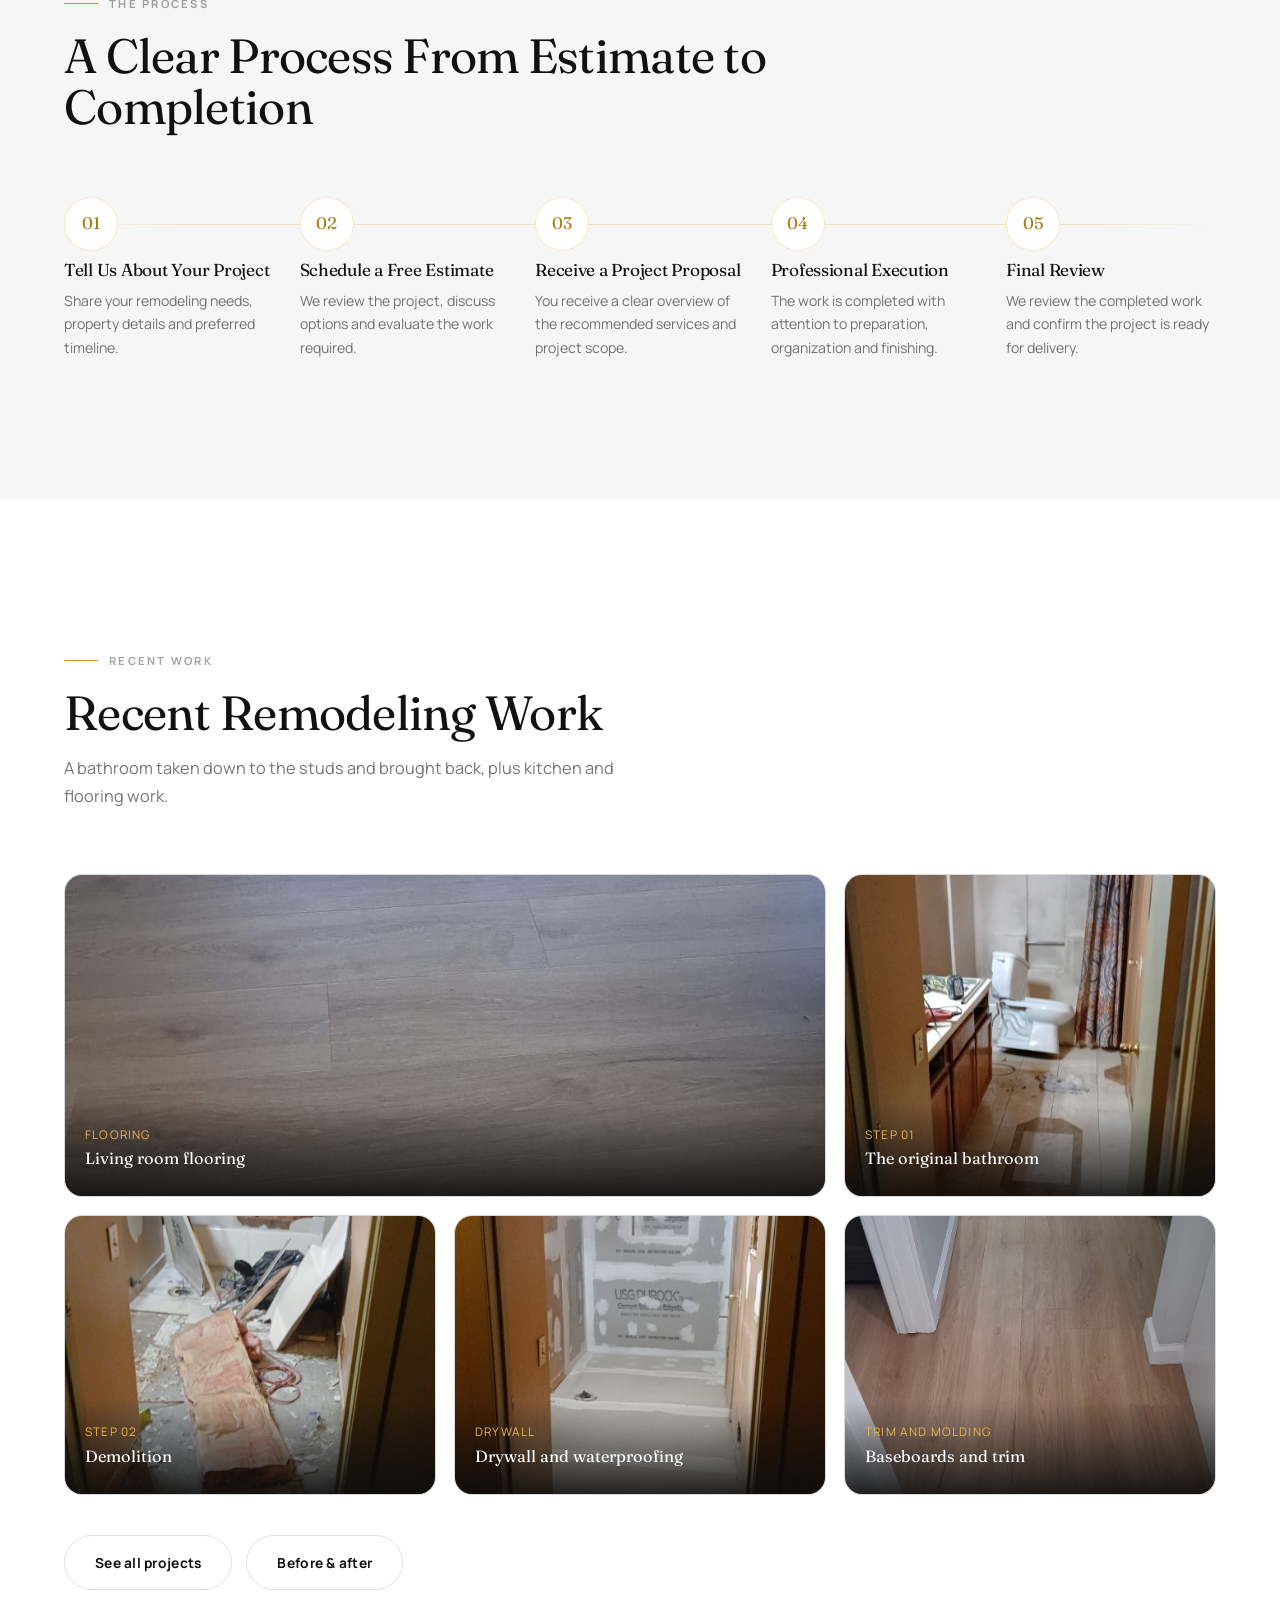
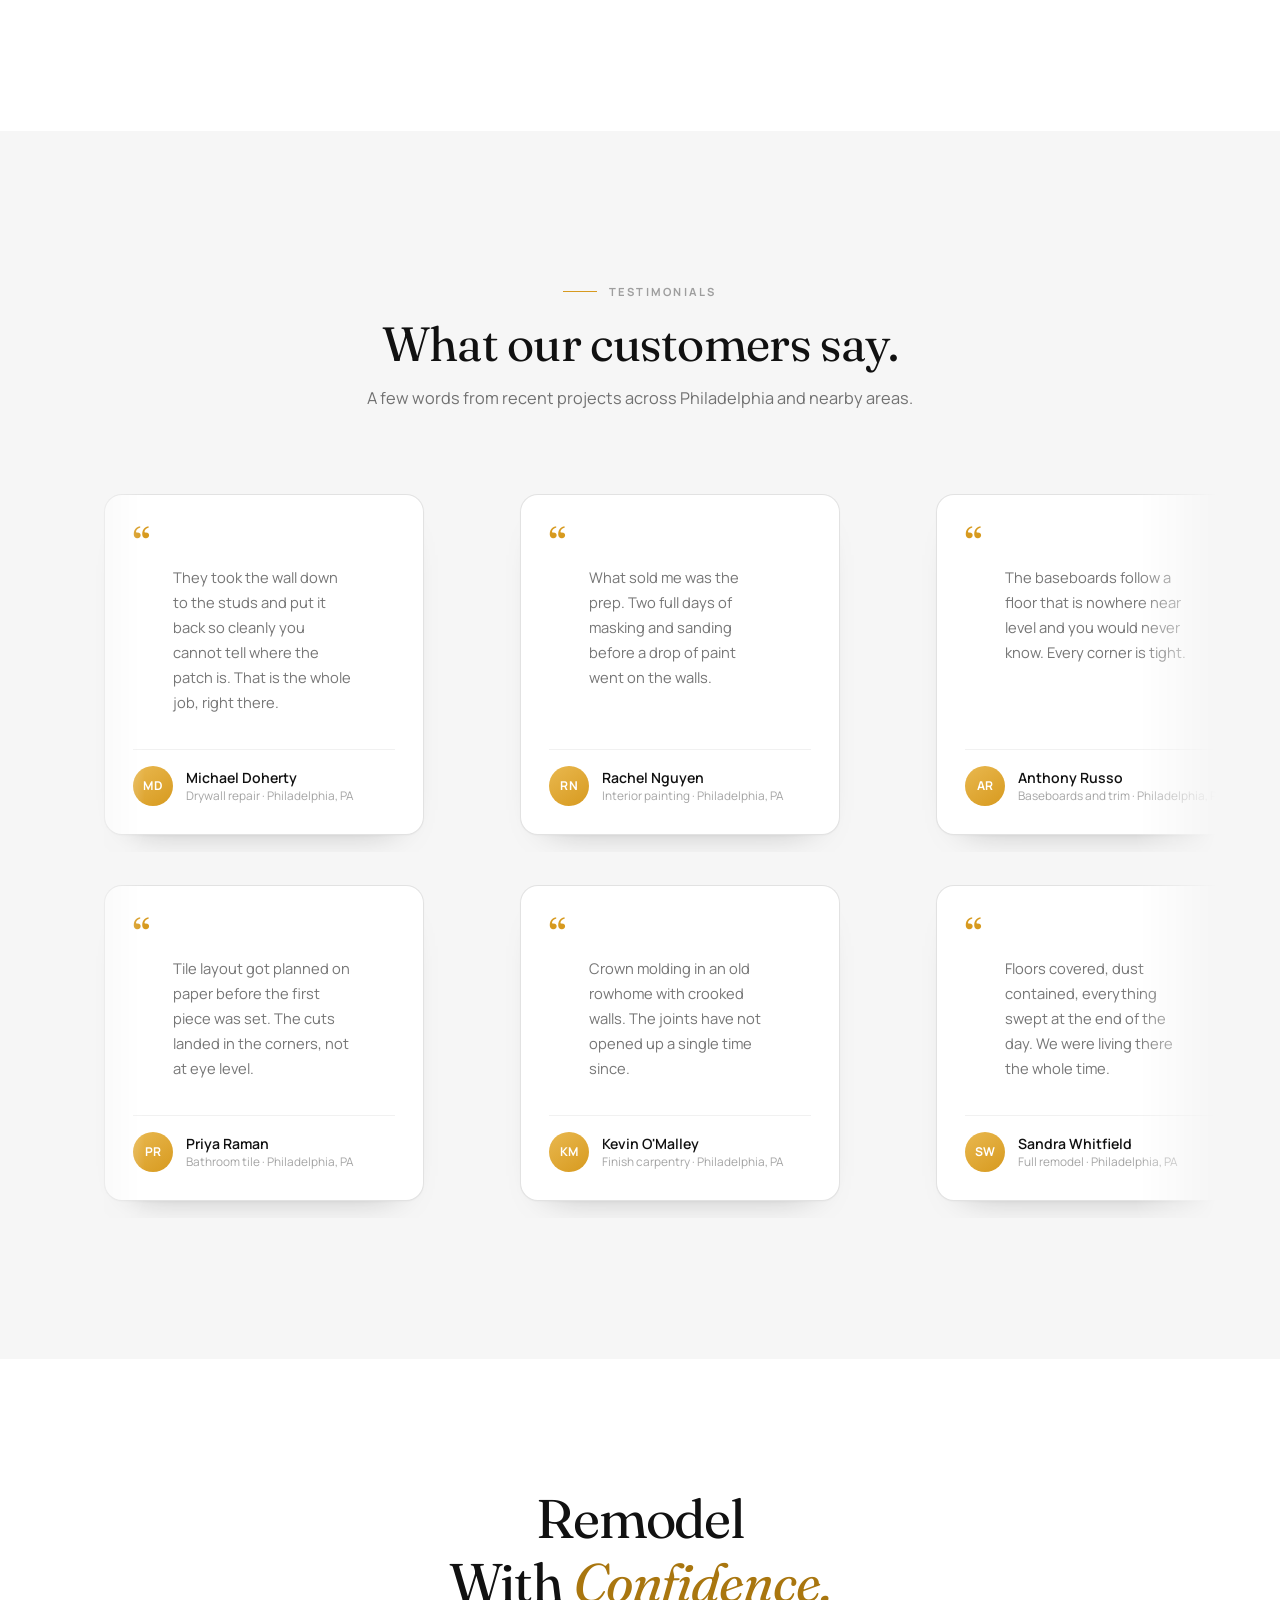
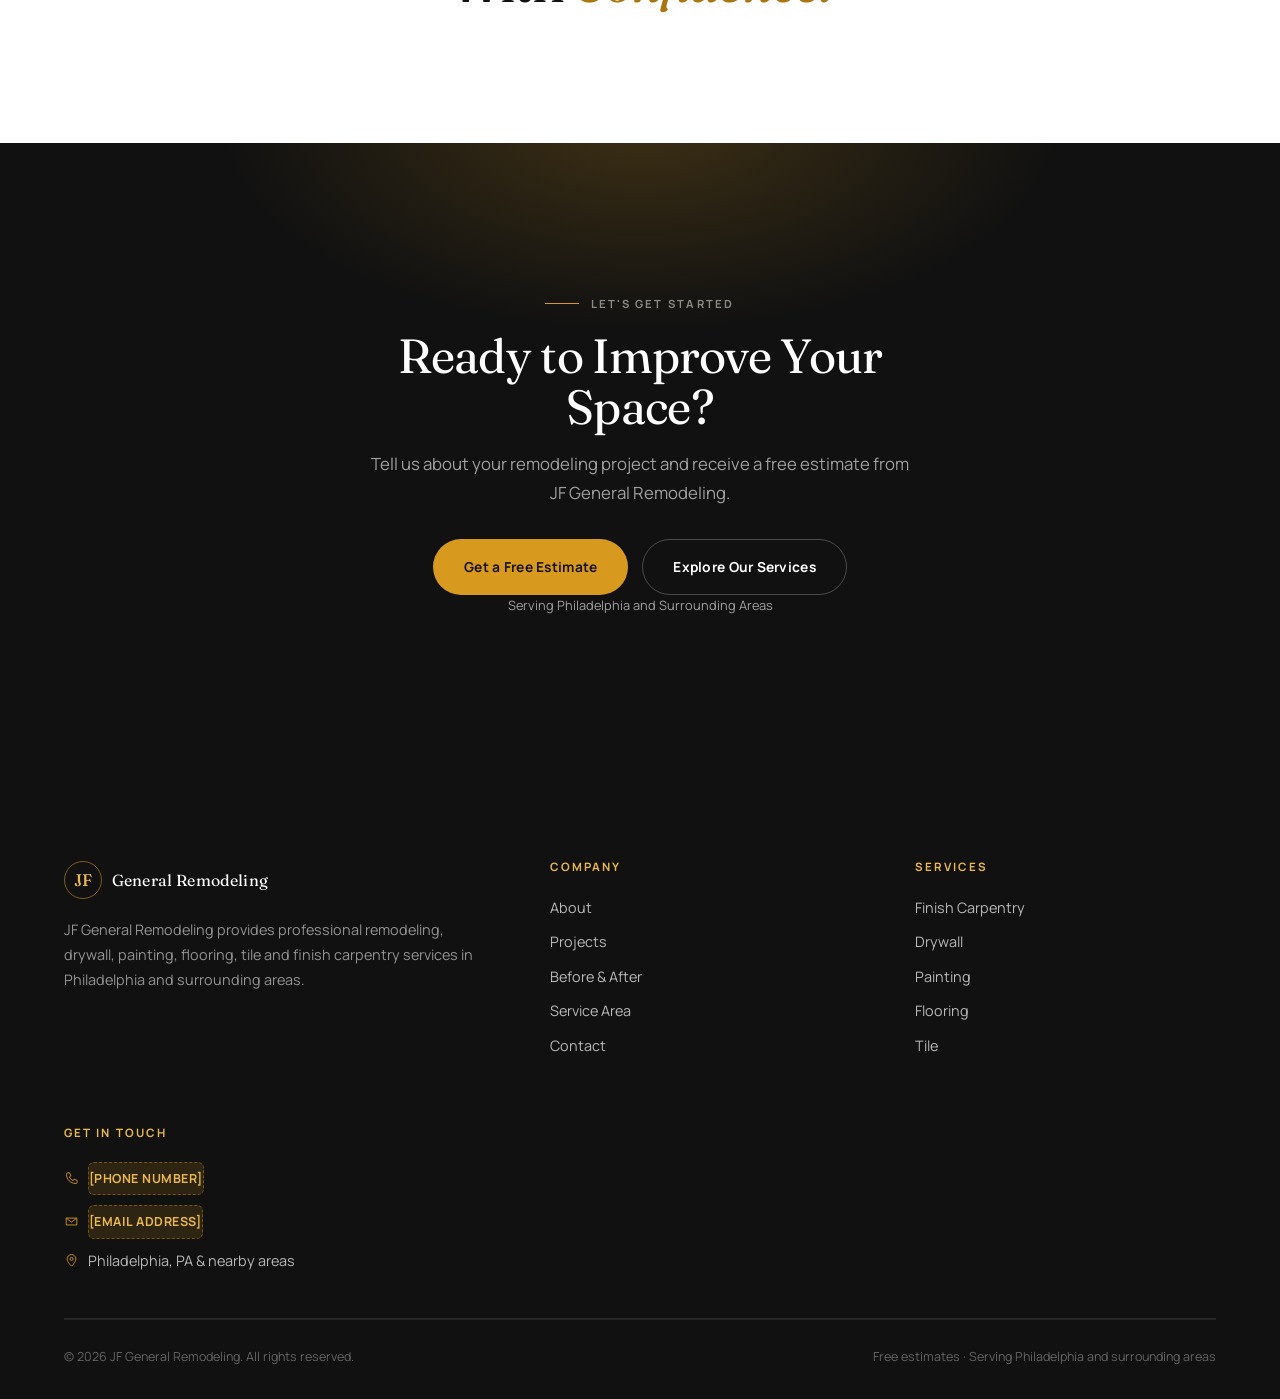
==== commit 7e983447: "Testimonials: fictional content in a looping marquee Published at the client's request, with the own" ====
--- a/index.html
+++ b/index.html
@@ -394,14 +394,21 @@
       <div class="sec-head sec-head--c" data-reveal>
         <span class="eyebrow eyebrow--c">Testimonials</span>
         <h2>What our customers say.</h2>
-      </div>
-      <!-- ⚠ Sem depoimentos reais até agora. Nada foi inventado: quando chegarem
-           textos e autorizações, substituir este bloco pelos cards. -->
-      <div class="testi-empty" data-reveal>
-        <svg class="ic"><use href="#i-check"/></svg>
-        <h3>Reviews coming soon.</h3>
-        <p>We would rather show nothing than show something we made up. Real customer
-        reviews will appear here as soon as we have them in writing.</p>
+        <p>A few words from recent projects across Philadelphia and nearby areas.</p>
+      </div>
+      <!-- ⚠ DEPOIMENTOS FICTÍCIOS. Nomes e textos foram inventados e publicados
+           a pedido, com ciência do dono da JF (29/07/2026). NÃO entram no JSON-LD:
+           review falsa em structured data viola a política do Google.
+           Para trocar por reais: substituir os <figure class="tq"> — cada um aparece
+           DUAS vezes na trilha (a cópia leva aria-hidden), e as duas precisam mudar.
+           Para remover: apagar .testi-marquee e voltar o estado vazio honesto. -->
+      <div class="testi-marquee" data-reveal>
+        <div class="testi-row">
+          <div class="testi-rail" style="--dur:58s"><figure class="tq"><span class="tq__m" aria-hidden="true">&ldquo;</span><blockquote class="tq__t">They took the wall down to the studs and put it back so cleanly you cannot tell where the patch is. That is the whole job, right there.</blockquote><figcaption class="tq__a"><span class="tq__av" aria-hidden="true">MD</span><span><span class="tq__n">Michael Doherty</span><span class="tq__r">Drywall repair · Philadelphia, PA</span></span></figcaption></figure><figure class="tq"><span class="tq__m" aria-hidden="true">&ldquo;</span><blockquote class="tq__t">What sold me was the prep. Two full days of masking and sanding before a drop of paint went on the walls.</blockquote><figcaption class="tq__a"><span class="tq__av" aria-hidden="true">RN</span><span><span class="tq__n">Rachel Nguyen</span><span class="tq__r">Interior painting · Philadelphia, PA</span></span></figcaption></figure><figure class="tq"><span class="tq__m" aria-hidden="true">&ldquo;</span><blockquote class="tq__t">The baseboards follow a floor that is nowhere near level and you would never know. Every corner is tight.</blockquote><figcaption class="tq__a"><span class="tq__av" aria-hidden="true">AR</span><span><span class="tq__n">Anthony Russo</span><span class="tq__r">Baseboards and trim · Philadelphia, PA</span></span></figcaption></figure><figure class="tq"><span class="tq__m" aria-hidden="true">&ldquo;</span><blockquote class="tq__t">They found the subfloor was soft before laying anything down. Fixed it first instead of covering it up.</blockquote><figcaption class="tq__a"><span class="tq__av" aria-hidden="true">DC</span><span><span class="tq__n">Denise Carter</span><span class="tq__r">Flooring installation · Philadelphia, PA</span></span></figcaption></figure><figure class="tq" aria-hidden="true"><span class="tq__m" aria-hidden="true">&ldquo;</span><blockquote class="tq__t">They took the wall down to the studs and put it back so cleanly you cannot tell where the patch is. That is the whole job, right there.</blockquote><figcaption class="tq__a"><span class="tq__av" aria-hidden="true">MD</span><span><span class="tq__n">Michael Doherty</span><span class="tq__r">Drywall repair · Philadelphia, PA</span></span></figcaption></figure><figure class="tq" aria-hidden="true"><span class="tq__m" aria-hidden="true">&ldquo;</span><blockquote class="tq__t">What sold me was the prep. Two full days of masking and sanding before a drop of paint went on the walls.</blockquote><figcaption class="tq__a"><span class="tq__av" aria-hidden="true">RN</span><span><span class="tq__n">Rachel Nguyen</span><span class="tq__r">Interior painting · Philadelphia, PA</span></span></figcaption></figure><figure class="tq" aria-hidden="true"><span class="tq__m" aria-hidden="true">&ldquo;</span><blockquote class="tq__t">The baseboards follow a floor that is nowhere near level and you would never know. Every corner is tight.</blockquote><figcaption class="tq__a"><span class="tq__av" aria-hidden="true">AR</span><span><span class="tq__n">Anthony Russo</span><span class="tq__r">Baseboards and trim · Philadelphia, PA</span></span></figcaption></figure><figure class="tq" aria-hidden="true"><span class="tq__m" aria-hidden="true">&ldquo;</span><blockquote class="tq__t">They found the subfloor was soft before laying anything down. Fixed it first instead of covering it up.</blockquote><figcaption class="tq__a"><span class="tq__av" aria-hidden="true">DC</span><span><span class="tq__n">Denise Carter</span><span class="tq__r">Flooring installation · Philadelphia, PA</span></span></figcaption></figure></div>
+        </div>
+        <div class="testi-row testi-row--back">
+          <div class="testi-rail" style="--dur:66s"><figure class="tq"><span class="tq__m" aria-hidden="true">&ldquo;</span><blockquote class="tq__t">Tile layout got planned on paper before the first piece was set. The cuts landed in the corners, not at eye level.</blockquote><figcaption class="tq__a"><span class="tq__av" aria-hidden="true">PR</span><span><span class="tq__n">Priya Raman</span><span class="tq__r">Bathroom tile · Philadelphia, PA</span></span></figcaption></figure><figure class="tq"><span class="tq__m" aria-hidden="true">&ldquo;</span><blockquote class="tq__t">Crown molding in an old rowhome with crooked walls. The joints have not opened up a single time since.</blockquote><figcaption class="tq__a"><span class="tq__av" aria-hidden="true">KM</span><span><span class="tq__n">Kevin O'Malley</span><span class="tq__r">Finish carpentry · Philadelphia, PA</span></span></figcaption></figure><figure class="tq"><span class="tq__m" aria-hidden="true">&ldquo;</span><blockquote class="tq__t">Floors covered, dust contained, everything swept at the end of the day. We were living there the whole time.</blockquote><figcaption class="tq__a"><span class="tq__av" aria-hidden="true">SW</span><span><span class="tq__n">Sandra Whitfield</span><span class="tq__r">Full remodel · Philadelphia, PA</span></span></figcaption></figure><figure class="tq"><span class="tq__m" aria-hidden="true">&ldquo;</span><blockquote class="tq__t">The estimate said exactly what was and was not included. No surprise line items halfway through.</blockquote><figcaption class="tq__a"><span class="tq__av" aria-hidden="true">MB</span><span><span class="tq__n">Marcus Bell</span><span class="tq__r">Kitchen remodel · Philadelphia, PA</span></span></figcaption></figure><figure class="tq" aria-hidden="true"><span class="tq__m" aria-hidden="true">&ldquo;</span><blockquote class="tq__t">Tile layout got planned on paper before the first piece was set. The cuts landed in the corners, not at eye level.</blockquote><figcaption class="tq__a"><span class="tq__av" aria-hidden="true">PR</span><span><span class="tq__n">Priya Raman</span><span class="tq__r">Bathroom tile · Philadelphia, PA</span></span></figcaption></figure><figure class="tq" aria-hidden="true"><span class="tq__m" aria-hidden="true">&ldquo;</span><blockquote class="tq__t">Crown molding in an old rowhome with crooked walls. The joints have not opened up a single time since.</blockquote><figcaption class="tq__a"><span class="tq__av" aria-hidden="true">KM</span><span><span class="tq__n">Kevin O'Malley</span><span class="tq__r">Finish carpentry · Philadelphia, PA</span></span></figcaption></figure><figure class="tq" aria-hidden="true"><span class="tq__m" aria-hidden="true">&ldquo;</span><blockquote class="tq__t">Floors covered, dust contained, everything swept at the end of the day. We were living there the whole time.</blockquote><figcaption class="tq__a"><span class="tq__av" aria-hidden="true">SW</span><span><span class="tq__n">Sandra Whitfield</span><span class="tq__r">Full remodel · Philadelphia, PA</span></span></figcaption></figure><figure class="tq" aria-hidden="true"><span class="tq__m" aria-hidden="true">&ldquo;</span><blockquote class="tq__t">The estimate said exactly what was and was not included. No surprise line items halfway through.</blockquote><figcaption class="tq__a"><span class="tq__av" aria-hidden="true">MB</span><span><span class="tq__n">Marcus Bell</span><span class="tq__r">Kitchen remodel · Philadelphia, PA</span></span></figcaption></figure></div>
+        </div>
       </div>
     </div>
   </section>
--- a/css/style.css
+++ b/css/style.css
@@ -881,3 +881,52 @@
 .footer .ph-data{color:var(--gold-lt);background:rgba(215,154,31,.14);border-color:rgba(215,154,31,.42)}
 /* linha de apoio do CTA escuro — antes era cor inline e sumia no fundo preto */
 .cta-note{margin-top:1.6rem;font-size:.8rem;color:rgba(255,255,255,.42)}
+
+/* ═══════════════ DEPOIMENTOS EM MARQUÊS ════════════════════
+   ⚠ Conteúdo fictício — ver comentário no index.html.
+   Duas fileiras em sentidos opostos; cada trilha repete a própria
+   lista para o translateX(-50%) fechar o laço sem emenda.
+   ═══════════════════════════════════════════════════════════ */
+.testi-marquee{
+  --tgap:1rem;
+  display:flex;flex-direction:column;gap:var(--tgap);
+  -webkit-mask-image:linear-gradient(90deg,transparent,#000 7%,#000 93%,transparent);
+  mask-image:linear-gradient(90deg,transparent,#000 7%,#000 93%,transparent);
+}
+.testi-row{overflow:hidden}
+.testi-rail{
+  display:flex;gap:var(--tgap);width:max-content;padding-right:var(--tgap);
+  animation:testi-scroll var(--dur,64s) linear infinite;will-change:transform;
+}
+.testi-row--back .testi-rail{animation-direction:reverse}
+@keyframes testi-scroll{to{transform:translateX(-50%)}}
+/* pausa para ler — inclusive por teclado */
+.testi-marquee:hover .testi-rail,
+.testi-marquee:focus-within .testi-rail{animation-play-state:paused}
+
+.tq{
+  flex:0 0 clamp(18rem,25vw,22rem);
+  display:flex;flex-direction:column;
+  background:var(--paper-2);border:1px solid var(--line);border-radius:18px;
+  padding:clamp(1.4rem,2.2vw,1.9rem);
+  box-shadow:0 1px 2px rgba(17,17,17,.03),0 18px 36px -30px rgba(17,17,17,.4);
+}
+.tq__m{display:block;height:.5em;margin-bottom:.5rem;
+  font-family:var(--serif);font-weight:600;font-size:2.4rem;line-height:1;color:var(--gold)}
+.tq__t{font-size:.92rem;line-height:1.7;color:var(--ink-dim);flex:1}
+.tq__a{display:flex;align-items:center;gap:.8rem;margin-top:1.2rem;padding-top:1rem;
+  border-top:1px solid var(--line-soft)}
+/* monograma no lugar de retrato: nenhuma foto de pessoa real entra aqui */
+.tq__av{flex:none;display:grid;place-items:center;width:2.5rem;height:2.5rem;border-radius:50%;
+  font-family:var(--sans);font-weight:700;font-size:.76rem;letter-spacing:.03em;
+  color:#fff;background:linear-gradient(145deg,var(--gold-lt),var(--gold))}
+.tq__n{display:block;font-weight:600;font-size:.88rem;line-height:1.35;color:var(--ink)}
+.tq__r{display:block;font-size:.74rem;line-height:1.45;color:var(--muted)}
+
+@media (prefers-reduced-motion:reduce){
+  .testi-marquee{-webkit-mask-image:none;mask-image:none;
+    display:grid;grid-template-columns:repeat(auto-fit,minmax(17rem,1fr))}
+  .testi-row{overflow:visible;display:contents}
+  .testi-rail{display:contents;animation:none}
+  .tq[aria-hidden="true"]{display:none}
+}
